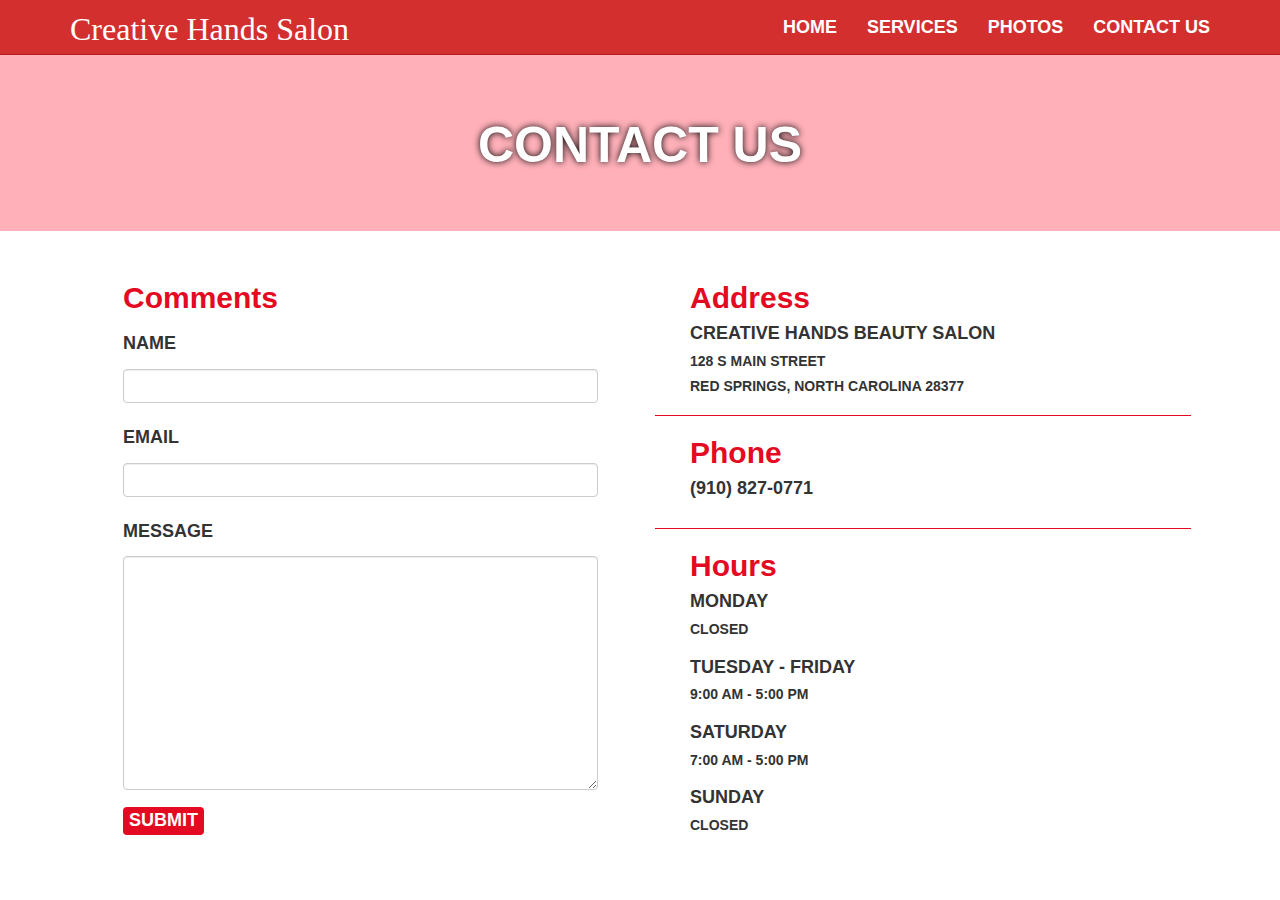
==== contact-us.html @ 18838c94 "Initial commit" ====
<!DOCTYPE html>
<html lang='en'>
<head>
  <title>Contact Us - Creative Hands Salon</title>
  <meta charset='utf-8'>
  <meta name='description' content='Creative Hands Beauty Salon'>
  <meta name='keywords' content='Hair,Salon,Beauty'>
  <meta name='author' content='Carson Calcutt,Labretta McBryde'>
  <meta name='viewport' content='width=device-width, initial-scale=1'>
  <link rel='icon' href='/images/favicon.png' type='image/png' sizes='16x16'>
  <link rel='stylesheet' href='/css/bootstrap.min.css'>
  <script src='/js/jquery.min.js'></script>
  <script src='/js/bootstrap.min.js'></script>
  <link rel='stylesheet' type='text/css' href='/css/main.css'>
  <script>
    $(document).ready(function(){
      $('#navbar').load('assets/navbar.html');
      $('#contact-us').addClass('active');
    });
  </script>
  <script>
    function go() {
      alert('Thank you, '+inputs.name.value+', for contacting us!');
      document.getElementById('name').value='';
      document.getElementById('email').value='';
      document.getElementById('comment').value='';
    }
  </script>
</head>
<body>
  <div id='navbar'></div>
  <div class='jumbotron'>
    <div class='container'>
      <h2>Contact Us</h2>
    </div>
  </div>
  <div class='container'>
    <div class='row'>
      <div class='col-sm-6'>
        <div>
          <span class='glyphicon glyphicon-comment' style='display:table-cell; width:35px; color:#e40a21; font-size:23px;'></span>
          <span style='display:table-cell; width:100%; padding-left:3%; padding-right:5%;'>
            <h3>Comments</h3>
            <form name='inputs'>
              <div class='form-group'>
                <label for='name'>
                  <h4>Name</h4>
                </label>
                <input type='text' class='form-control' id='name' required>
              </div>
              <div class='form-group'>
                <label for='email'>
                  <h4>Email</h4>
                </label>
                <input type='text' class='form-control' id='email' required>
              </div>
              <div class='form-group'>
                <label for='comment'>
                  <h4>Message</h4>
                </label>
                <textarea class='form-control' rows='11' id='comment' required></textarea>
              </div>
              <div class='form-group'>
                <input type='button' value='Submit' onclick='go()'>
              </div>
            </form>
          </span>
        </div>
      </div>
      <div class='col-sm-6'>
        <div style='border-bottom:1px solid #e40a21;'>
          <span class='glyphicon glyphicon-map-marker' style='display:table-cell; width:35px; color:#e40a21; font-size:23px;'></span>
          <span style='display:table-cell'>
            <h3>Address</h3>
            <h4>Creative Hands Beauty Salon</h4>
            <h5 style='margin-bottom:10px;'>128 S Main Street</h5>
            <h5>Red Springs, North Carolina 28377</h5>
          </span>
        </div>
        <div style='border-bottom:1px solid #e40a21; padding-bottom:20px;'>
          <span class='glyphicon glyphicon-earphone' style='display:table-cell; width:35px; color:#e40a21;'></span>
          <span style='display:table-cell'>
            <h3>Phone</h3>
            <h4>(910) 827-0771</h4>
          </span>
        </div>
        <div>
          <span class='glyphicon glyphicon-time' style='display:table-cell; width:35px; color:#e40a21; font-size:22px;'></span>
          <span style='display:table-cell'>
            <h3>Hours</h3>
            <h4>Monday</h4>
            <h5>Closed</h5>
            <h4>Tuesday - Friday</h4>
            <h5>9:00 AM - 5:00 PM</h5>
            <h4>Saturday</h4>
            <h5>7:00 AM - 5:00 PM</h5>
            <h4>Sunday</h4>
            <h5>Closed</h5>
          </span>
        </div>
      </div>
    </div>
  </div>
</body>
</html>
---- css/main.css ----
@font-face {
  font-family:'Parisienne';
  font-style:normal;
  font-weight:400;
  src:url(/fonts/Parisienne-Regular.woff) format('woff');
}
@font-face {
  font-family:'Proxima Nova';
  font-style:normal;
  font-weight:400;
  src:url(/fonts/ProximaNova-Regular.woff) format('woff');
}
@font-face {
  font-family:'Proxima Nova';
  font-style:normal;
  font-weight:700;
  src:url(/fonts/ProximaNova-Bold.woff) format('woff');
}
@font-face {
  font-family:'Proxima Nova';
  font-style:normal;
  font-weight:800;
  src:url(/fonts/ProximaNova-ExtraBold.woff) format('woff');
}
body {
  font-family:Proxima Nova, sans-serif;
  font-weight:400;
  font-size:20px;
  padding-top:50px;
  padding-bottom:25px;
}
h2, h3, h4, h5, h6 {
  font-weight:800;
  text-transform:uppercase;
}
h1 {
  font-family:Parisienne, cursive;
  color:#fff;
  font-size:100px;
  margin-bottom:0;
}
h2 {
  font-size:50px;
  color:#fff;
  text-align:center;
  text-shadow:0 0 7px #000;
}
h3 {
  text-transform:none;
  color:#e40a21;
  font-size:30px;
}
h4 {
  font-weight:700;
}
h5 {
  font-weight:700;
  margin-bottom:20px;
}
.splash-text h2 {
  color:#fff;
  font-size:35px;
  font-weight:800;
  text-transform:none;
  margin-top:0;
}
.navbar-brand {
  font-family:Parisienne, cursive;
  font-size:32px;
  padding:19px 15px;
}
.navbar-inverse {
  background-color:#d32f2f;
  border-color:#b71c1c;
}
.navbar-inverse .navbar-nav>.active>a, .navbar-inverse .navbar-nav>.active>a:focus, .navbar-inverse .navbar-nav>.active>a:hover {
  background-color:#B71C1C;
}
.navbar-inverse .navbar-brand {
  color:#fff;
}
.navbar-inverse .navbar-nav>li>a {
  color:#fff;
  font-weight:800;
  font-size:18px;
  line-height:24px;
  text-transform:uppercase;
}
.navbar-inverse .navbar-nav>li>a:focus, .navbar-inverse .navbar-nav>li>a:hover {
  background-color:#B71C1C;
}
.navbar {
  border-radius:0;
}
iframe {
  margin-top:13px;
}
.horizontal-align {
  display:table;
  height:400px;
  overflow:hidden;
  text-align:center;
}
.vertical-align {
  display:table-cell;
  vertical-align:middle;
}
.splash-page {
  background:url('/images/splash.png');
  background-size:cover;
  background-repeat:no-repeat;
  background-color:#999999;
}
.splash-text {
  color:#fff;
  text-shadow:0 0 20px #000;
  text-align:center;
  position:absolute;
  left:0;
  right:0;
}
.splash-credit {
  font-weight:700;
  text-align:center;
  color:#fff;
  position:absolute;
  bottom:10px;
  text-shadow:0 0 20px #000;
  left:0;
  right:0;
  font-size:16px;
}
.splash-credit a {
  color:#fff;
}
.splash-credit a:hover {
  text-decoration:none;
  background:#e40a21;
  text-shadow:none;
  padding:2px 7px 2px 7px;
}
.row {
  margin-right:0;
  margin-left:0;
}
.col-sm-4 {
  padding:0;
}
.col-sm-8 {
  padding-left:25px;
  display:table-cell;
  vertical-align:middle;
  width:100%;
}
.jumbotron {
  background-color:#ffb0b9;
  background-image:url('data:image/svg+xml,%3Csvg xmlns='http://www.w3.org/2000/svg' width='600' height='600' viewBox='0 0 600 600'%3E%3Cpath fill='%23e40a21' fill-opacity='0.4' d='M600 325.1v-1.17c-6.5 3.83-13.06 7.64-14.68 8.64-10.6 6.56-18.57 12.56-24.68 19.09-5.58 5.95-12.44 10.06-22.42 14.15-1.45.6-2.96 1.2-4.83 1.9l-4.75 1.82c-9.78 3.75-14.8 6.27-18.98 10.1-4.23 3.88-9.65 6.6-16.77 8.84-1.95.6-3.99 1.17-6.47 1.8l-6.14 1.53c-5.29 1.35-8.3 2.37-10.54 3.78-3.08 1.92-6.63 3.26-12.74 5.03a384.1 384.1 0 0 1-4.82 1.36c-2.04.58-3.6 1.04-5.17 1.52a110.03 110.03 0 0 0-11.2 4.05c-2.7 1.15-5.5 3.93-8.78 8.4a157.68 157.68 0 0 0-6.15 9.2c-5.75 9.07-7.58 11.74-10.24 14.51a50.97 50.97 0 0 1-4.6 4.22c-2.33 1.9-10.39 7.54-11.81 8.74a14.68 14.68 0 0 0-3.67 4.15c-1.24 2.3-1.9 4.57-2.78 8.87-2.17 10.61-3.52 14.81-8.2 22.1-4.07 6.33-6.8 9.88-9.83 12.99-.47.48-.95.96-1.5 1.48l-3.75 3.56c-1.67 1.6-3.18 3.12-4.86 4.9a42.44 42.44 0 0 0-9.89 16.94c-2.5 8.13-2.72 15.47-1.76 27.22.47 5.82.51 6.36.51 8.18 0 10.51.12 17.53.63 25.78.24 4.05.56 7.8.97 11.22h.9c-1.13-9.58-1.5-21.83-1.5-37 0-1.86-.04-2.4-.52-8.26-.94-11.63-.72-18.87 1.73-26.85a41.44 41.44 0 0 1 9.65-16.55c1.67-1.76 3.18-3.27 4.83-4.85.63-.6 3.13-2.96 3.75-3.57a71.6 71.6 0 0 0 1.52-1.5c3.09-3.16 5.86-6.76 9.96-13.15 4.77-7.42 6.15-11.71 8.34-22.44.86-4.21 1.5-6.4 2.68-8.6.68-1.25 1.79-2.48 3.43-3.86 1.38-1.15 9.43-6.8 11.8-8.72 1.71-1.4 3.26-2.81 4.7-4.3 2.72-2.85 4.56-5.54 10.36-14.67a156.9 156.9 0 0 1 6.1-9.15c3.2-4.33 5.9-7.01 8.37-8.07 3.5-1.5 7.06-2.77 11.1-4.02a233.84 233.84 0 0 1 7.6-2.2l2.38-.67c6.19-1.79 9.81-3.16 12.98-5.15 2.14-1.33 5.08-2.33 10.27-3.65l6.14-1.53c2.5-.63 4.55-1.2 6.52-1.82 7.24-2.27 12.79-5.06 17.15-9.05 4.05-3.72 9-6.2 18.66-9.9l4.75-1.82c1.87-.72 3.39-1.31 4.85-1.91 10.1-4.15 17.07-8.32 22.76-14.4 6.05-6.45 13.95-12.4 24.49-18.92 1.56-.96 7.82-4.6 14.15-8.33v-64.58c-4 8.15-8.52 14.85-12.7 17.9-2.51 1.82-5.38 4.02-9.04 6.92a1063.87 1063.87 0 0 0-6.23 4.98l-1.27 1.02a2309.25 2309.25 0 0 1-4.87 3.9c-7.55 6-12.9 10.05-17.61 13.19-3.1 2.06-3.86 2.78-8.06 7.13-5.84 6.07-11.72 8.62-29.15 10.95-11.3 1.5-20.04 4.91-30.75 11.07-1.65.94-7.27 4.27-6.97 4.1-2.7 1.58-4.69 2.69-6.64 3.66-5.63 2.8-10.47 4.17-15.71 4.17-17.13 0-41.44 11.51-51.63 22.83-12.05 13.4-31.42 27.7-45.25 31.16-7.4 1.85-11.85 7.05-14.04 14.69-1.26 4.4-1.58 8.28-1.58 13.82 0 .82.01.98.24 3.63.45 5.18.35 8.72-.77 13.26-1.53 6.2-4.89 12.6-10.59 19.43-13.87 16.65-22.88 46.58-22.88 71.68 0 2.39.02 4.26.06 8.75.12 10.8.1 15.8-.22 21.95-.56 11.18-2.09 20.73-5 29.3h-1.05c2.94-8.56 4.49-18.12 5.05-29.35.31-6.13.34-11.1.22-21.9-.04-4.48-.06-6.36-.06-8.75 0-25.32 9.07-55.47 23.12-72.32 5.6-6.72 8.88-12.99 10.38-19.03 1.09-4.4 1.18-7.85.74-12.93-.23-2.7-.24-2.86-.24-3.72 0-5.62.32-9.57 1.62-14.1 2.28-7.95 6.97-13.44 14.76-15.39 13.6-3.4 32.82-17.59 44.75-30.84C409 360.14 433.58 348.5 451 348.5c5.07 0 9.77-1.33 15.26-4.07 1.93-.96 3.9-2.05 6.58-3.62-.3.18 5.33-3.16 6.98-4.11 10.82-6.21 19.66-9.67 31.11-11.2 17.23-2.3 22.9-4.75 28.57-10.64 4.25-4.41 5.04-5.16 8.22-7.28 4.68-3.11 10.01-7.14 17.55-13.14a1113.33 1113.33 0 0 0 4.86-3.89l1.28-1.02a4668.54 4668.54 0 0 1 6.23-4.98c3.67-2.9 6.55-5.12 9.07-6.95 4.37-3.19 9.16-10.56 13.29-19.4v66.9zm0-116.23c-.62.01-1.27.06-1.95.13-6.13.63-13.83 3.45-21.83 7.45-3.64 1.82-8.46 2.67-14.17 2.71-4.7.04-9.72-.47-14.73-1.33-1.7-.3-3.26-.61-4.67-.93a31.55 31.55 0 0 0-3.55-.57 273.4 273.4 0 0 0-16.66-.88c-10.42-.16-17.2.74-17.97 2.73-.38.97.6 2.55 3.03 4.87 1.01.97 2.22 2.03 4.04 3.55a1746.07 1746.07 0 0 0 4.79 4.02c1.39 1.2 3.1 1.92 5.5 2.5.7.16.86.2 2.64.54 3.53.7 5.03 1.25 6.15 2.63 1.41 1.76 1.4 4.54-.15 8.88-2.44 6.83-5.72 10.05-10.19 10.33-3.63.23-7.6-1.29-14.52-5.06-4.53-2.47-6.82-7.3-8.32-15.26-.17-.87-.32-1.78-.5-2.86l-.43-2.76c-1.05-6.58-1.9-9.2-3.73-10.11-.81-.4-1.59-.74-2.36-1-2.27-.77-4.6-1.02-8.1-.92-2.29.07-14.7 1-13.77.93-20.55 1.37-28.8 5.05-37.09 14.99a133.07 133.07 0 0 0-4.25 5.44l-2.3 3.09-2.51 3.32c-4.1 5.36-7.06 8.48-10.39 11.12-.65.52-1.33 1.04-2.13 1.62l-4.11 2.94a106.8 106.8 0 0 0-5.16 3.99c-4.55 3.74-9.74 8.6-16.25 15.38-8.25 8.58-11.78 13.54-11.7 15.95.07 1.65 1.64 2.11 6.79 2.38 1.61.09 2.15.12 2.98.2 2.95.24 5.09.73 6.81 1.68 7.48 4.15 11.63 7.26 13.95 11.58 3.3 6.15.8 12.88-8.89 20.26-8.28 6.3-11.1 10.37-11.31 14.96-.06 1.17 0 1.93.26 4.43.69 6.47.25 10.65-2.8 17.42a44.23 44.23 0 0 1-4.16 7.53c-2.82 3.97-5.47 5.74-10.6 7.69-.43.16-3.34 1.23-4.27 1.59-1.8.68-3.38 1.36-5.01 2.14-4.18 2-8.4 4.6-13.1 8.24-8.44 6.51-13.23 14.56-15.98 25.06-1.1 4.2-1.55 6.81-2.8 15.21-1.26 8.6-2.17 12.64-4.08 16.55-2.1 4.28-11.93 26.59-12.97 28.88a382.7 382.7 0 0 1-6.37 13.41c-4.07 8.11-7.61 14.07-10.73 17.81-5.38 6.46-8.98 14.37-13.77 28.42a810.14 810.14 0 0 0-1.89 5.6c-1.8 5.35-2.96 8.6-4.26 11.85-6.13 15.32-25.43 26.31-46.46 26.31-11.2 0-20.58-2.74-31.02-8.55-5.6-3.13-4.55-2.42-22.26-14.54-14.33-9.8-17.7-10.73-20.47-6.9-.37.5-1.81 2.74-1.83 2.77a52.24 52.24 0 0 1-4.94 5.9c-.73.79-5.52 5.87-6.97 7.45-2.38 2.6-4.3 4.81-5.98 6.93a45.6 45.6 0 0 0-5.08 7.66c-1.29 2.57-1.9 5.25-2.66 10.6a997.6 997.6 0 0 1-.46 3.18h-1l.47-3.32c.77-5.45 1.4-8.2 2.75-10.9a46.54 46.54 0 0 1 5.2-7.84c1.7-2.14 3.63-4.38 6.03-6.98 1.45-1.59 6.24-6.68 6.96-7.46a51.58 51.58 0 0 0 4.84-5.78s1.47-2.26 1.86-2.8c3.25-4.5 7.08-3.44 21.84 6.67 17.67 12.08 16.62 11.38 22.19 14.48 10.3 5.73 19.5 8.43 30.53 8.43 20.65 0 39.57-10.77 45.54-25.69a219.7 219.7 0 0 0 4.24-11.8 6752.32 6752.32 0 0 0 1.88-5.6c4.83-14.16 8.47-22.14 13.96-28.73 3.05-3.66 6.56-9.57 10.6-17.61 1.97-3.93 4.04-8.31 6.35-13.38 1.03-2.28 10.88-24.61 12.98-28.91 1.85-3.79 2.75-7.76 4-16.25 1.24-8.44 1.7-11.07 2.81-15.32 2.8-10.7 7.71-18.94 16.33-25.6a73.18 73.18 0 0 1 13.29-8.35c1.66-.8 3.27-1.48 5.08-2.18.94-.36 3.86-1.43 4.28-1.59 4.95-1.88 7.44-3.55 10.14-7.33 1.35-1.9 2.68-4.3 4.06-7.37 2.97-6.58 3.39-10.59 2.72-16.9a27.13 27.13 0 0 1-.27-4.58c.22-4.94 3.21-9.24 11.7-15.7 9.33-7.11 11.66-13.34 8.62-19-2.2-4.09-6.25-7.12-13.55-11.17-1.57-.88-3.6-1.33-6.42-1.57-.8-.07-1.34-.1-2.95-.19-5.77-.3-7.63-.85-7.72-3.34-.1-2.81 3.5-7.87 11.97-16.69 6.53-6.8 11.75-11.69 16.33-15.45 1.79-1.47 3.42-2.72 5.2-4.03l4.12-2.94c.79-.58 1.46-1.08 2.1-1.59 3.26-2.6 6.16-5.65 10.21-10.94a383.2 383.2 0 0 0 2.5-3.32l2.31-3.09c1.8-2.39 3.04-4 4.29-5.48 8.47-10.17 16.98-13.96 37.27-15.3-.44.02 12-.9 14.32-.98 3.62-.1 6.05.16 8.46.98.8.27 1.62.62 2.47 1.04 2.27 1.14 3.17 3.87 4.27 10.85l.44 2.76c.17 1.07.33 1.97.5 2.83 1.44 7.69 3.62 12.29 7.8 14.57 6.76 3.68 10.6 5.15 13.99 4.94 4-.25 6.99-3.17 9.3-9.67 1.45-4.04 1.46-6.49.32-7.92-.9-1.12-2.28-1.62-5.57-2.27a55.8 55.8 0 0 1-2.67-.55c-2.54-.6-4.39-1.4-5.93-2.71a252.63 252.63 0 0 0-4.78-4.01 84.35 84.35 0 0 1-4.08-3.6c-2.73-2.6-3.86-4.43-3.28-5.95 1.02-2.64 7.82-3.54 18.93-3.37a230.56 230.56 0 0 1 16.73.88c2.76.39 3.2.49 3.68.6 1.4.3 2.95.62 4.62.91a82.9 82.9 0 0 0 14.56 1.32c5.56-.04 10.24-.86 13.73-2.6 8.1-4.05 15.89-6.9 22.17-7.56.7-.07 1.4-.11 2.05-.13v1zm0-100.94v1.5c-8.62 16.05-17.27 29.55-23.65 35.92-3.19 3.2-7.62 4.9-13.54 5.56-4.45.48-8.28.4-19.18-.2-9.91-.55-15.32-.44-20.52.78a84.05 84.05 0 0 1-15 2.11l-2.25.14c-12.49.75-19.37 1.78-32.72 5.74-4.5 1.33-9.27 2.49-14.3 3.48a246.27 246.27 0 0 1-32.6 3.97c-7.56.45-13.21.57-20.24.57-5.4 0-11.9 1.61-18 5.18-8.3 4.87-15.06 12.87-19.53 24.5a68.57 68.57 0 0 1-4.56 9.8c-3.6 6.2-6.92 8.99-13.38 12.18l-4.03 1.96a64.48 64.48 0 0 0-15.16 10.25c-8.2 7.33-13.72 16.63-22.54 35.6l-2.08 4.49c-7.3 15.7-11.5 23.3-17.35 29.87-7.7 8.66-20.25 14.42-40.31 20.08-4.37 1.23-19.04 5.08-19.24 5.13-6.92 1.87-11.68 3.34-15.63 4.92-10.55 4.22-18.71 10.52-36.38 26.52l-1.7 1.54c-8.58 7.76-13.41 11.9-18.81 15.88-3.95 2.9-8 5.67-12.97 8.91-2.06 1.34-10.3 6.6-12.33 7.94-11.52 7.5-18.53 13.04-24.62 20.08a62.01 62.01 0 0 0-6.44 8.85c-4.13 6.91-6.27 13.15-9.2 25.11l-1.54 6.26c-.6 2.45-1.15 4.54-1.72 6.58-2.97 10.7-6.9 17.36-14.78 26.91L69.6 491a148.51 148.51 0 0 0-4.19 5.3 23.9 23.9 0 0 0-3.44 6.28c-1.16 3.23-1.52 5.9-1.87 11.94-.58 10.05-1.42 15.04-4.63 22.67-1.57 3.72-5.66 14.02-6.41 15.8a73.46 73.46 0 0 1-3.57 7.4c-2.88 5.14-6.71 10.12-13.12 16.95-5.96 6.36-8.87 10.9-10.61 16a56.88 56.88 0 0 0-1.38 4.82l-.46 1.84h-1.03l.52-2.08c.52-2.09.92-3.49 1.4-4.9 1.8-5.25 4.78-9.9 10.84-16.36 6.35-6.78 10.13-11.7 12.97-16.77a72.5 72.5 0 0 0 3.52-7.29c.75-1.76 4.84-12.06 6.4-15.8 3.17-7.5 3.99-12.4 4.56-22.33.35-6.14.72-8.88 1.93-12.23a24.9 24.9 0 0 1 3.58-6.54c1.27-1.7 2.6-3.37 4.22-5.34l4.11-4.95c7.8-9.46 11.66-16 14.59-26.54.56-2.04 1.1-4.12 1.71-6.56l1.53-6.26c2.96-12.04 5.13-18.36 9.32-25.39 1.84-3.08 4-6.05 6.54-8.99 6.17-7.12 13.24-12.7 24.83-20.26 2.05-1.33 10.28-6.6 12.33-7.94 4.96-3.22 9-5.98 12.92-8.87 5.37-3.95 10.19-8.08 18.74-15.82l1.7-1.54c17.76-16.09 25.98-22.43 36.67-26.7 4-1.6 8.8-3.09 15.75-4.96.21-.06 14.87-3.9 19.22-5.13 19.9-5.61 32.32-11.31 39.85-19.78 5.76-6.48 9.93-14.02 17.18-29.64l2.09-4.5c8.87-19.07 14.44-28.46 22.77-35.9a65.48 65.48 0 0 1 15.38-10.4l4.04-1.97c6.3-3.1 9.47-5.77 12.96-11.77a67.6 67.6 0 0 0 4.48-9.67c4.56-11.84 11.47-20.02 19.97-25 6.25-3.66 12.93-5.32 18.5-5.32 7.01 0 12.65-.12 20.17-.57a245.3 245.3 0 0 0 32.47-3.96c5-.98 9.75-2.13 14.22-3.45 13.43-3.98 20.38-5.02 32.94-5.78l2.24-.14c5.76-.37 9.8-.9 14.85-2.09 5.31-1.25 10.79-1.35 22.6-.7 9.04.5 12.84.58 17.21.1 5.71-.62 9.94-2.26 12.95-5.26 6.44-6.45 15.3-20.37 24.35-36.72zm0 450.21c-1.28-4.6-2.2-10.55-3.33-20.25l-.24-2.04-.23-2.03c-1.82-15.7-3.07-21.98-5.55-24.47-2.46-2.46-3.04-5.03-2.52-8.64.1-.6.18-1.1.39-2.15.69-3.54.77-5.04.08-6.84-.91-2.38-3.31-4.41-7.79-6.26-5.08-2.09-6.52-4.84-4.89-8.44.66-1.45 1.79-3.02 3.52-5.01 1.04-1.2 5.48-5.96 5.08-5.53 6.15-6.7 8.98-11.34 8.98-16.48a15.2 15.2 0 0 1 6.5-12.89v1.26a14.17 14.17 0 0 0-5.5 11.63c0 5.47-2.93 10.29-9.24 17.16.38-.42-4.04 4.33-5.07 5.5-1.67 1.93-2.75 3.43-3.36 4.77-1.37 3.04-.23 5.22 4.36 7.1 4.71 1.95 7.32 4.16 8.34 6.83.78 2.04.7 3.67-.03 7.4-.2 1.03-.3 1.51-.38 2.09-.48 3.33.03 5.59 2.23 7.8 2.74 2.74 3.98 8.96 5.84 25.06l.24 2.03.23 2.04c.82 7.01 1.53 12.06 2.34 16.03v4.33zm0-62.16c-1.4-3.13-4.43-9.9-4.95-11.17-1.02-2.53-1.25-3.8-.91-5.18.2-.84 2.05-4.68 2.32-5.33a70.79 70.79 0 0 0 3.54-11.2v3.99a62.82 62.82 0 0 1-2.62 7.6c-.31.75-2.09 4.46-2.27 5.18-.28 1.12-.08 2.22.87 4.57.41 1.02 2.5 5.7 4.02 9.09v2.45zm0-85.09c-1.65 1.66-3.66 2.9-6.4 4.13-.25.1-13.97 5.47-20.4 8.43-9.35 4.32-16.7 5.9-23.03 5.25-5.08-.53-9.02-2.25-14.77-5.92l-3.2-2.07a77.4 77.4 0 0 0-5.44-3.27c-4.05-2.18-3.25-5.8 1.47-10.47 3.71-3.68 9.6-7.93 18.73-13.8l4.46-2.82c17.95-11.33 18.22-11.5 22.27-14.74 11.25-9 19.69-14.02 26.31-15.1v1.02c-6.37 1.1-14.62 6-25.69 14.86-4.1 3.28-4.34 3.44-22.36 14.8a652.4 652.4 0 0 0-4.45 2.83c-9.07 5.83-14.92 10.05-18.57 13.66-4.31 4.28-4.95 7.13-1.7 8.88 1.7.91 3.29 1.88 5.5 3.3l3.2 2.08c5.64 3.59 9.45 5.25 14.34 5.76 6.13.64 13.32-.9 22.52-5.15 6.46-2.98 20.18-8.35 20.4-8.44 3.04-1.37 5.1-2.71 6.81-4.69v1.47zm0-41.37v1c-6.56.26-12.11 3.13-19.71 9.08l-4.63 3.68a51.87 51.87 0 0 1-4.4 3.14c-.82.52-5.51 3.33-6.22 3.76-3.31 2-6.15 3.8-8.87 5.6a112.61 112.61 0 0 0-8.16 5.92c-4.61 3.72-7.4 6.9-7.97 9.35-.63 2.67 1.48 4.53 7.05 5.46 10.7 1.78 20.92-.05 30.45-4.65a61.96 61.96 0 0 0 17.1-12.2 41.8 41.8 0 0 0 5.36-7.42v1.92a38.94 38.94 0 0 1-4.64 6.19 62.95 62.95 0 0 1-17.39 12.41c-9.7 4.68-20.13 6.55-31.05 4.73-6.06-1-8.65-3.29-7.85-6.67.64-2.74 3.53-6.05 8.31-9.9 2.35-1.9 5.1-3.88 8.24-5.97 2.73-1.82 5.58-3.61 8.9-5.62.72-.44 5.4-3.24 6.22-3.75 1.26-.8 2.6-1.76 4.3-3.09.8-.62 3.9-3.1 4.63-3.67 7.77-6.1 13.49-9.04 20.33-9.3zm0-154.6v1c-1.75-.24-4.3.23-7.82 1.55-10.01 3.75-13.8 5.07-19.15 6.76-1.78.56-2.63.83-3.87 1.24-1.48.5-3.16.76-6.74 1.16a1550.34 1550.34 0 0 0-2.64.3c-7.8.94-11.28 2.47-11.28 6.07 0 4.45 2.89 13.18 7.96 25.81a57.34 57.34 0 0 1 2.33 7.6 258.32 258.32 0 0 1 .84 3.46c1.86 7.62 3.17 10.71 5.56 11.67 2.21.88 4.7.6 7.47-.72 3.48-1.69 7.22-4.94 11.2-9.47 1.52-1.7 2.97-3.49 4.59-5.57l3.16-4.1c2.59-3.23 6.07-12.21 8.39-20.23v3.45c-2.29 7.2-5.27 14.5-7.61 17.41-.44.55-2.67 3.46-3.15 4.09-1.63 2.1-3.1 3.9-4.62 5.62-4.08 4.61-7.9 7.94-11.53 9.7-2.99 1.44-5.77 1.75-8.28.74-2.84-1.13-4.2-4.34-6.15-12.35a2097.48 2097.48 0 0 1-.84-3.46c-.8-3.2-1.47-5.45-2.28-7.46-5.14-12.8-8.04-21.55-8.04-26.19 0-4.37 3.84-6.06 12.16-7.07a160.9 160.9 0 0 1 2.65-.3c3.5-.39 5.15-.64 6.53-1.1 1.26-.42 2.1-.7 3.88-1.26 5.34-1.68 9.11-3 19.1-6.74 3.53-1.32 6.22-1.84 8.18-1.61zM0 292c10.13-11.31 18.13-23.2 23.07-35.39 3.3-8.14 6.09-16.12 10.81-30.55l1.59-4.84c6.53-19.94 10.11-29.82 14.77-39.56 6.07-12.72 12.55-21.18 20.27-25.54 6.66-3.76 10.2-7.86 12.22-13.15a46.6 46.6 0 0 0 1.86-6.58c1.23-5.2 2.05-7.59 3.93-10.36 2.45-3.62 6.27-6.53 12.1-8.96 15.78-6.58 16.73-7.04 18.05-9.01.65-.98.83-2.15.74-4.51-.03-.73-.23-3.82-.24-4A93.8 93.8 0 0 1 119 94c0-10.04.18-11.37 2.37-13.15.52-.42 1.13-.8 2.07-1.3.27-.14 2.18-1.12 2.84-1.48a68.4 68.4 0 0 0 9.12-5.87c2.06-1.54 2.64-2.14 8.01-7.93 3.78-4.09 6.21-6.36 8.96-8.12 3.64-2.33 7.2-3.12 10.9-2.11 4.4 1.2 10.81 2 18.78 2.46 6.9.4 12.9.5 21.95.5 4.87 0 8.97.47 15.4 1.57 7.77 1.33 9.3 1.54 12.38 1.54 4.05 0 7.43-.88 10.68-2.95 5.06-3.22 8.11-4.67 11.2-5.2 3.62-.64 4.77-.46 16.55 2.06 17.26 3.7 30.85 1.36 41.06-9.7 5.1-5.53 5.48-8.9 3.48-14.8-.83-2.42-1.03-3.1-1.17-4.3-.29-2.52.5-4.71 2.71-6.93 2.65-2.65 4.72-9.17 6.22-18.29h2.03c-1.56 9.71-3.77 16.65-6.83 19.7-1.79 1.8-2.36 3.39-2.14 5.28.11 1 .3 1.63 1.07 3.9 2.22 6.53 1.76 10.66-3.9 16.8-10.77 11.66-25.07 14.13-42.95 10.3-11.42-2.45-12.55-2.62-15.78-2.06-2.77.48-5.62 1.84-10.47 4.92a20.93 20.93 0 0 1-11.76 3.27c-3.25 0-4.81-.22-12.73-1.57C212.74 59.46 208.73 59 204 59c-9.1 0-15.11-.1-22.07-.5-8.09-.47-14.62-1.29-19.2-2.54-5.62-1.53-10.17 1.38-17.85 9.66-5.5 5.94-6.08 6.53-8.28 8.18a70.38 70.38 0 0 1-9.38 6.03c-.68.37-2.58 1.35-2.84 1.49-.84.44-1.35.76-1.75 1.08C121.16 83.6 121 84.8 121 94c0 1.85.06 3.54.17 5.44 0 .17.2 3.28.24 4.03.1 2.75-.13 4.29-1.08 5.71-1.67 2.5-2.27 2.8-18.95 9.74-5.48 2.29-8.99 4.96-11.2 8.24-1.71 2.51-2.47 4.73-3.64 9.7-.83 3.5-1.21 4.92-1.94 6.83-2.18 5.73-6.05 10.19-13.1 14.18-7.3 4.12-13.55 12.28-19.46 24.66-4.6 9.64-8.17 19.46-14.67 39.32l-1.58 4.84c-4.75 14.47-7.54 22.48-10.86 30.69-5.28 13.01-13.95 25.65-24.93 37.6v-2.97zm0 78v-.5l1-.01c6.32 0 7.47 5.2 4.6 13.36a60.36 60.36 0 0 1-5.6 11.3v-1.92a57.76 57.76 0 0 0 4.65-9.72c2.69-7.6 1.71-12.02-3.65-12.02-.34 0-.67 0-1 .02v-46.59a340.96 340.96 0 0 0 13.71-8.34c13.66-9.46 29.79-37.6 29.79-53.59 0-18.1 21.57-72.64 32.23-79.42 12.71-8.09 32.24-27.96 35.8-37.75 1.93-5.3 5.5-7.27 14.42-9.37 6.15-1.44 8.64-2.42 10.67-4.79 1.5-1.74 2.72-4.79 4.33-10.3.23-.78 1.9-6.68 2.43-8.46 3.62-12.08 7.3-18.49 13.47-20.39 2.5-.76 3.03-.98 9.74-3.7 7.49-3.03 11.97-4.43 17.12-4.92 6.75-.65 13.13.75 19.55 4.67 5.43 3.32 12.19 4.72 20.17 4.56 6.03-.12 12.2-1.07 19.83-2.8 1.82-.4 7.38-1.74 8.26-1.94 2.69-.6 4.34-.89 5.48-.89 4.97 0 8.93-.05 14.2-.27 7.9-.32 15.56-.92 22.75-1.88 8.5-1.14 15.9-2.73 21.88-4.82 18.9-6.62 32.64-18.3 33.67-27.59.29-2.56.4-2.96 2.79-11.11 2.33-7.95 3.21-12.93 2.72-18.23-.2-2.24-.69-4.38-1.48-6.42-1.5-3.92-2.63-9.4-3.43-16.18h.9c.77 6.47 1.89 11.72 3.47 15.82a24.93 24.93 0 0 1 1.54 6.69c.5 5.46-.4 10.54-2.77 18.6-2.36 8.06-2.47 8.47-2.74 10.95-1.09 9.75-15.1 21.68-34.33 28.41-6.06 2.12-13.52 3.72-22.09 4.87-7.22.96-14.92 1.57-22.83 1.89-5.3.21-9.27.27-14.25.27-1.04 0-2.64.27-5.26.87-.87.2-6.43 1.53-8.26 1.94-7.68 1.73-13.92 2.7-20.03 2.82-8.15.17-15.1-1.27-20.71-4.7-6.23-3.81-12.4-5.16-18.93-4.54-5.04.48-9.44 1.86-16.84 4.86-6.75 2.74-7.29 2.95-9.82 3.73-5.73 1.76-9.28 7.96-12.81 19.72-.53 1.77-2.2 7.66-2.43 8.46-1.66 5.65-2.91 8.78-4.53 10.67-2.22 2.58-4.84 3.62-12.01 5.3-7.8 1.83-11.13 3.66-12.9 8.54-3.65 10.04-23.32 30.06-36.2 38.25C65.94 190 44.5 244.2 44.5 262c0 16.34-16.3 44.78-30.22 54.41-2.14 1.48-8.24 5.12-14.28 8.68v-1.16 46.09zm0-173.7v-1.11c7.42-3.82 14.55-10.23 21.84-18.98 3.8-4.56 14.21-18.78 15.79-20.55 1.8-2.04 4.06-3.96 7.42-6.45 1.08-.8 4.92-3.57 5.49-3.99 9.36-6.85 14-11.96 15.98-19.36.8-2.98 1.54-6.78 2.46-12.3.23-1.44 2-12.46 2.56-15.79 2.87-16.77 5.73-26.79 10.07-32.1C92.46 52.43 101.5 38.13 101.5 33c0-2.54.34-3.35 6.05-15.71.68-1.49 1.25-2.74 1.77-3.93 2.5-5.75 3.9-10.04 4.14-13.36h1c-.23 3.48-1.66 7.87-4.23 13.76-.52 1.2-1.09 2.45-1.78 3.95-5.54 12.01-5.95 12.99-5.95 15.29 0 5.47-9.09 19.84-20.11 33.31-4.2 5.12-7.03 15.06-9.86 31.64-.57 3.33-2.33 14.33-2.57 15.78-.92 5.56-1.67 9.38-2.48 12.4-2.05 7.68-6.82 12.93-16.35 19.91l-5.49 3.98c-3.3 2.45-5.51 4.34-7.27 6.31-1.53 1.73-11.94 15.93-15.76 20.53-7.52 9.02-14.88 15.6-22.61 19.46zm0 361.83v-4.33c.48 2.36 1 4.35 1.6 6.15 2 6.03 4.6 8.26 8.19 6.59C28.76 557.69 43.5 542.4 43.5 527c0-16.2 6.37-31.99 17.1-46.3 1.88-2.5 3.66-4.4 5.53-6 .73-.62 1.45-1.18 2.3-1.8l2-1.43c3.68-2.68 5.32-5.28 7.08-12.59.75-3.07 1.38-5.02 4.2-13.26l.63-1.88c3.24-9.58 4.56-14.97 4.17-18.65-.48-4.43-3.8-5.23-11.3-1.64a81.12 81.12 0 0 1-9.15 3.7c-13.89 4.67-26.96 5.8-42.66 5.42l-1.95-.05-1.45-.02a39.8 39.8 0 0 0-15.05 2.96A21.81 21.81 0 0 0 0 438.37v-1.26a23.55 23.55 0 0 1 4.55-2.57 40.77 40.77 0 0 1 16.92-3.02l1.95.05c15.6.38 28.57-.75 42.32-5.37a80.12 80.12 0 0 0 9.04-3.65c8.04-3.84 12.16-2.85 12.72 2.43.42 3.89-.92 9.34-4.21 19.08l-.64 1.88c-2.8 8.2-3.43 10.15-4.16 13.18-1.82 7.52-3.59 10.34-7.47 13.16l-2 1.43c-.84.6-1.54 1.15-2.25 1.75a35.45 35.45 0 0 0-5.37 5.84c-10.61 14.15-16.9 29.74-16.9 45.7 0 15.88-15 31.45-34.29 40.45-4.3 2.01-7.39-.66-9.56-7.18-.23-.68-.44-1.39-.65-2.13zm0-62.16v-2.45l1.46 3.27c2.1 4.8 3.46 10.33 4.26 16.77.66 5.3.84 9.3 1.04 18.5.2 9.32.5 12.75 1.63 15.05 1.28 2.6 3.67 2.35 8.29-1.5 17.14-14.3 21.82-22.9 21.82-38.62 0-7.17 1.1-12.39 3.7-17.68 2.27-4.67 3.65-6.62 13.4-19.62a69.8 69.8 0 0 1 7.6-8.79 44.76 44.76 0 0 1 3.54-3.06c.38-.3.64-.52.89-.74a10.47 10.47 0 0 0 2.63-3.32 35.78 35.78 0 0 0 2.26-5.94l.37-1.2.36-1.15c.29-.91.48-1.55.66-2.16.45-1.53.74-2.68.91-3.66.38-2.2.12-3.49-.85-4.15-2.35-1.61-9.28-.24-23.8 4.94-9.54 3.4-16.12 4.17-27.85 4.26-7.71.06-10.43.4-13.25 2.12-3.48 2.12-5.84 6.4-7.58 14.26-.5 2.2-.99 4.19-1.49 5.98v-3.98l.51-2.22c1.8-8.1 4.28-12.6 8.04-14.9 3.04-1.85 5.86-2.2 13.77-2.26 11.61-.09 18.1-.84 27.51-4.2 14.93-5.32 21.95-6.71 24.7-4.83 1.38.94 1.71 2.6 1.28 5.15a33.69 33.69 0 0 1-.94 3.78l-.66 2.17-.36 1.15-.37 1.2a36.64 36.64 0 0 1-2.33 6.1c-.8 1.53-1.61 2.52-2.86 3.61l-.92.77-1.02.83c-.9.74-1.65 1.4-2.47 2.18a68.84 68.84 0 0 0-7.48 8.66c-9.7 12.93-11.07 14.87-13.31 19.46-2.52 5.15-3.59 10.22-3.59 17.24 0 16.04-4.82 24.91-22.18 39.38-5.04 4.2-8.18 4.55-9.83 1.18-1.22-2.5-1.52-5.94-1.73-15.47-.2-9.16-.38-13.15-1.03-18.4-.79-6.34-2.12-11.8-4.19-16.49L0 495.98zM379.27 0h1.04l1.5 5.26c3.28 11.56 4.89 19.33 5.26 27.8.49 11.01-1.52 21.26-6.63 31.17-7.8 15.13-20.47 26.5-36.22 34.1-12.38 5.96-26.12 9.17-36.22 9.17-6.84 0-17.24 1.38-37.27 4.62l-2.27.37c-24.5 3.99-31.65 5-37.46 5-3.49 0-4.08-.08-19.54-2.8-3.56-.64-6.32-1.1-9-1.5-20.23-2.96-31-1.2-31.96 7.86-.1.85-.18 1.72-.29 2.81l-.27 2.73c-1.1 10.9-2.02 15.73-4.31 19.96-2.9 5.34-7.77 7.95-15.63 7.95-10.2 0-12.92.6-15.5 3.17.52-.51-5.03 5.85-8.16 8.7-2.75 2.5-14.32 12.55-15.77 13.83a341.27 341.27 0 0 0-6.54 5.92c-6.97 6.49-11.81 11.76-14.6 16.15-5.92 9.3-10.48 18.04-11.69 24.08-1.66 8.3 3.67 9.54 19.02 1.21a626.23 626.23 0 0 1 44.54-21.9c3.5-1.56 14.04-6.2 15.68-6.95 5.05-2.25 8.3-3.8 10.78-5.15l1.95-1.07 2.18-1.18c1.76-.94 3.38-1.76 5-2.55 18.1-8.72 34.48-10.46 50.33-1.2 22.89 13.34 38.28 37.02 38.28 56.44 0 19.12-.73 25.13-5.18 33.2a45.32 45.32 0 0 1-4.94 7.12c-6.47 7.77-11.81 16.2-12.76 21.27-1.2 6.34 4.69 7.03 20.17-.05 13.31-6.08 22.4-14.95 28.5-26.32a80.51 80.51 0 0 0 6.1-15.13c.9-2.98 3.17-11.65 3.41-12.48a29.02 29.02 0 0 1 1.75-4.83c7.47-14.93 21.09-30.5 36.25-37.24 7.61-3.38 13-9.65 19.4-20.79.84-1.48 4.26-7.64 5.14-9.17 3.52-6.1 6.22-9.7 9.37-11.98 10.15-7.4 28.7-11.1 50.29-11.1 7.52 0 16.54-1.24 27.51-3.58a420.1 420.1 0 0 0 14.96-3.52c-1.3.33 15.54-3.98 19.42-4.89 14.15-3.33 41.07-5.01 64.11-5.01 17.36 0 27.82-9.23 38.53-38.67 6.62-18.21 6.62-26.37 2.69-34.35l-1.18-2.37A13.36 13.36 0 0 1 587.5 58c0-4.03 0-4.01 2.5-24.56.46-3.73.8-6.74 1.12-9.64.9-8.45 1.38-15.2 1.38-20.8 0-.94-.02-1.94-.04-3h1c.03 1.06.04 2.06.04 3 0 5.65-.48 12.43-1.39 20.9-.3 2.91-.66 5.93-1.11 9.66-2.5 20.45-2.5 20.47-2.5 24.44 0 1.97.45 3.57 1.45 5.68.24.51 1.16 2.35 1.17 2.36 4.06 8.24 4.06 16.68-2.65 35.13-10.84 29.8-21.63 39.33-39.47 39.33-22.96 0-49.83 1.68-63.89 4.99-3.86.9-20.69 5.2-19.4 4.88a421.05 421.05 0 0 1-14.99 3.53c-11.04 2.35-20.11 3.6-27.72 3.6-21.4 0-39.76 3.67-49.7 10.9-3 2.19-5.64 5.7-9.1 11.68-.87 1.52-4.29 7.68-5.14 9.17-6.49 11.3-12 17.71-19.86 21.2-14.9 6.63-28.38 22.03-35.75 36.77a28.17 28.17 0 0 0-1.69 4.67c-.23.8-2.5 9.49-3.4 12.5a81.48 81.48 0 0 1-6.19 15.3c-6.2 11.56-15.44 20.58-28.96 26.76-16.1 7.36-23 6.55-21.58-1.04 1-5.29 6.4-13.83 12.99-21.73a44.33 44.33 0 0 0 4.82-6.96c4.35-7.88 5.06-13.77 5.06-32.72 0-19.04-15.19-42.4-37.72-55.55-15.57-9.08-31.62-7.38-49.45 1.21a132.9 132.9 0 0 0-7.14 3.71l-1.95 1.07a158.83 158.83 0 0 1-10.85 5.19c-1.65.74-12.18 5.38-15.69 6.95a625.25 625.25 0 0 0-44.46 21.86c-15.95 8.66-22.37 7.16-20.48-2.29 1.24-6.2 5.83-15.02 11.82-24.42 2.85-4.48 7.74-9.8 14.77-16.34 1.98-1.85 4.12-3.79 6.56-5.94 1.46-1.29 13.02-11.33 15.75-13.82 3.09-2.8 8.6-9.14 8.14-8.67 2.82-2.82 5.75-3.46 16.2-3.46 7.5 0 12.04-2.43 14.75-7.42 2.2-4.07 3.11-8.84 4.2-19.59l.26-2.73.3-2.81c.56-5.42 4.47-8.5 11.23-9.6 5.44-.88 12.51-.51 21.86.86 2.7.4 5.47.86 9.04 1.49 15.33 2.7 15.96 2.8 19.36 2.8 5.73 0 12.9-1.03 37.3-5l2.27-.36c20.1-3.26 30.52-4.64 37.43-4.64 9.95 0 23.54-3.18 35.78-9.08 15.57-7.5 28.09-18.73 35.78-33.65 5.02-9.75 7-19.82 6.51-30.67-.37-8.37-1.96-16.08-5.23-27.57L379.27 0zm13.68 0h1.02c.78 3.9 1.92 8.7 3.51 14.88 3.63 14.05 3.06 27.03-.75 38.77a61 61 0 0 1-11.35 20.68 138.36 138.36 0 0 1-19.32 18.77c-11.32 9.02-23.36 15.49-35.95 18.39a258.63 258.63 0 0 1-22.57 4.07c-3.17.44-6.36.85-10.3 1.32l-9.39 1.12c-11.53 1.41-17.45 2.55-21.64 4.46-9.28 4.21-28.35 6.04-49.21 6.04-1.37 0-2.8-.12-4.3-.35-2.62-.41-5-1.03-9.14-2.29-7.34-2.21-9.63-2.75-12.63-2.56-3.9.23-6.63 2.29-8.47 6.89-1.86 4.66-2.42 7.53-3.34 14.98-1.1 8.98-2.87 12.12-9.97 14.3a40.12 40.12 0 0 0-6.8 2.66c-.63.33-1.16.64-1.76 1.02l-1.34.86c-1.9 1.14-3.86 1.49-9.25 1.49-3.2 0-8.83-.55-9.51-.39-1.22.28-.75-.14-7.14 6.24-1.5 1.5-3.49 3.18-6.32 5.37-1.52 1.18-7.16 5.43-7.94 6.03-4.96 3.78-8.33 6.6-11.06 9.38-4.88 4.98-6.85 9.15-5.56 12.7 1.34 3.67 4.07 4.42 8.9 2.82a55.72 55.72 0 0 0 7.77-3.48c1.5-.77 7.78-4.13 9.37-4.96a116.8 116.8 0 0 1 12.31-5.68 162.2 162.2 0 0 0 11.04-4.84c2.04-.97 10.74-5.16 13-6.22 4.41-2.1 8.1-3.78 11.65-5.29 17.14-7.3 29.32-9.9 37.67-6.65l5.43 2.1c2.3.88 4.17 1.62 6.02 2.38a150.9 150.9 0 0 1 13.07 6c18.34 9.63 30.35 22.13 34.79 39.87 6.96 27.85 3.6 45.53-8.08 62.4-3.97 5.75-3.52 9.2.06 8.97 4.14-.28 10.21-4.95 15.11-12.52 3.1-4.8 5.1-10.45 8.05-21.53l1.69-6.35c.66-2.47 1.24-4.52 1.83-6.5 4.93-16.56 11-27.28 21.56-34.76 7.15-5.06 23.73-15.5 25.48-16.75 6.74-4.81 10.53-9.44 14.34-18 7.74-17.44 21.09-24.34 44.47-24.34 9.36 0 17.91-1.13 29.53-3.49a624.86 624.86 0 0 0 6.2-1.28c2.4-.5 4.07-.84 5.66-1.13 4.03-.74 7.04-1.1 9.61-1.1 4.44 0 9.39-1 31.39-5.99l2.95-.66c16.34-3.67 25.64-5.35 31.66-5.35 1.54 0 2.4.01 6.4.1 7.8.15 12.27.13 17.33-.2 16.41-1.06 26.73-5.36 29.8-14.56a87.1 87.1 0 0 1 3.55-8.83c-.15.31 2.29-4.96 2.9-6.38 5.38-12.3 5.57-21.92-1.44-39.44a86.4 86.4 0 0 1-5.26-20.72c-1.61-11.98-1.38-23.14.1-40.35l.2-2.12h1l-.2 2.2c-1.48 17.15-1.7 28.24-.11 40.14a85.4 85.4 0 0 0 5.2 20.47c7.1 17.78 6.91 27.67 1.43 40.22-.62 1.43-3.06 6.72-2.91 6.4a86.17 86.17 0 0 0-3.52 8.73c-3.23 9.72-13.9 14.15-30.68 15.24-5.1.33-9.58.35-17.42.2-3.98-.09-4.84-.1-6.37-.1-5.91 0-15.18 1.67-31.44 5.32l-2.95.67c-22.16 5.02-27.05 6.01-31.61 6.01-2.5 0-5.45.36-9.43 1.09-1.58.29-3.25.62-5.64 1.11a4894.21 4894.21 0 0 0-6.2 1.29c-11.68 2.37-20.3 3.51-29.73 3.51-23.02 0-36 6.71-43.53 23.66-3.9 8.8-7.82 13.58-14.7 18.5-1.78 1.27-18.36 11.7-25.48 16.75-10.34 7.32-16.3 17.87-21.19 34.23-.58 1.96-1.15 4-1.82 6.47l-1.69 6.35c-2.98 11.18-5 16.9-8.17 21.81-5.05 7.81-11.37 12.68-15.89 12.98-4.7.31-5.3-4.23-.94-10.53 11.52-16.64 14.82-34.03 7.92-61.6-4.35-17.42-16.16-29.72-34.27-39.22-4-2.1-8.2-4-12.99-5.97-1.84-.75-3.7-1.49-6-2.38l-5.43-2.08c-8.03-3.12-20.02-.58-36.92 6.63-3.52 1.5-7.21 3.19-11.61 5.27l-13 6.22c-4.71 2.22-8.16 3.75-11.11 4.88a115.87 115.87 0 0 0-12.21 5.63c-1.58.83-7.86 4.18-9.37 4.96a56.55 56.55 0 0 1-7.9 3.54c-5.3 1.75-8.62.85-10.17-3.43-1.46-4.02.66-8.5 5.8-13.74 2.75-2.82 6.16-5.66 11.15-9.48.79-.6 6.43-4.85 7.94-6.02a66.96 66.96 0 0 0 6.23-5.28c6.74-6.74 6.1-6.16 7.61-6.51.87-.2 6.69.36 9.74.36 5.22 0 7.03-.32 8.74-1.35l1.31-.84c.62-.4 1.18-.72 1.84-1.07a41.07 41.07 0 0 1 6.96-2.72c6.64-2.04 8.22-4.84 9.28-13.47.93-7.53 1.5-10.47 3.4-15.24 1.99-4.95 5.04-7.26 9.34-7.51 3.17-.2 5.5.35 12.97 2.6a63.54 63.54 0 0 0 9.02 2.26c1.45.22 2.83.34 4.14.34 20.71 0 39.7-1.82 48.8-5.96 4.32-1.96 10.29-3.1 21.93-4.53l9.4-1.12c3.92-.48 7.11-.88 10.27-1.32 8.16-1.14 15.4-2.43 22.49-4.06 12.42-2.86 24.33-9.26 35.55-18.2a137.4 137.4 0 0 0 19.18-18.64 60.02 60.02 0 0 0 11.15-20.32c3.76-11.57 4.32-24.36.75-38.23A284.86 284.86 0 0 1 392.95 0zM506.7 0h1.26c-.5.66-.9 1.18-1.17 1.51-3.95 4.96-6.9 7.92-9.82 9.57A10.02 10.02 0 0 1 492 12.5c-2.38 0-4.24.67-6.71 2.21l-2.65 1.71c-4.38 2.8-8.01 4.08-13.64 4.08-5.6 0-9.99-1.26-16.08-4.05a202.63 202.63 0 0 1-2.3-1.06l-2.18-.98c-1.6-.7-2.92-1.17-4.17-1.48a13.42 13.42 0 0 0-3.27-.43c-2.3 0-4.3-.68-11-3.37l-1.56-.62c-5-1.97-8.1-2.82-10.52-2.66-2.93.2-4.42 2.03-4.42 6.15 0 20.76-5.21 50.42-12.15 57.35-7.58 7.59-26.55 23.7-34.06 29.06-13.16 9.4-31.17 20.2-44.11 25.06a106.87 106.87 0 0 1-13.32 4.03c-3.28.78-6.6 1.43-11.25 2.24-.53.1-8.8 1.5-11.5 1.99-4.86.87-9.3 1.74-14 2.76-20.62 4.48-25.07 5.01-38.11 5.01-2.49 0-2.9-.07-14.05-2-2.42-.42-4.31-.73-6.15-1-8.11-1.19-13.83-1.36-17.64-.2-4.54 1.4-5.93 4.65-3.7 10.52 2.02 5.28 4.84 8.61 8.84 10.74 3.26 1.74 6.75 2.6 13.82 3.71 9.42 1.48 10.94 1.75 15.5 2.92a78.2 78.2 0 0 1 18.62 7.37c8.3 4.58 14.58 11.5 19.98 20.89 2.73 4.73 9.46 19.33 10.54 21.19 3.4 5.85 6.26 6.63 10.89 2 4.95-4.94 10.35-8.37 21.13-14.06.47-.25 2.06-1.1 2.12-1.12 7.98-4.21 11.92-6.51 15.87-9.54 5.11-3.9 8.66-8.1 10.77-13.11 8.52-20.24 20.75-33.31 32.46-33.31l5.5.03c10.53.08 17.35.02 24.9-.31 13.66-.62 23.78-2.09 29.39-4.67 5.85-2.7 13.42-5.49 24.18-9.02 3.46-1.14 6.29-2.05 12.7-4.1 7.7-2.45 11.08-3.54 15.17-4.9a1059.43 1059.43 0 0 1 11.33-3.72c3.67-1.2 5.96-2 8.03-2.78a59.88 59.88 0 0 0 6.66-2.94c1.87-.98 3.76-2.1 5.86-3.5 3.48-2.33 6.15-3.13 12.04-4.13l1.15-.2c5.71-1.01 9-2.3 12.76-5.63 7.82-6.96 8.58-23.18 3.84-44.52-1.7-7.67-2.1-19.28-1.57-35.47A837.22 837.22 0 0 1 546.76 0h1l-.15 3.06c-.32 6.42-.53 11.02-.68 15.62-.51 16.1-.12 27.65 1.56 35.21 4.82 21.68 4.04 38.2-4.16 45.48-3.91 3.48-7.37 4.84-13.24 5.87l-1.16.2c-5.76.99-8.32 1.75-11.65 3.98a63.73 63.73 0 0 1-5.96 3.56 60.86 60.86 0 0 1-6.77 2.99c-2.09.79-4.39 1.58-8.07 2.79a5398.31 5398.31 0 0 1-11.32 3.71c-4.1 1.37-7.48 2.46-15.18 4.92-6.42 2.04-9.24 2.95-12.7 4.08-10.73 3.53-18.27 6.3-24.07 8.98-5.76 2.66-15.97 4.14-29.77 4.77-7.56.33-14.4.39-24.95.31l-5.49-.03c-11.19 0-23.16 12.79-31.54 32.7-2.19 5.19-5.84 9.52-11.08 13.52-4.02 3.07-7.99 5.39-16.01 9.62l-2.12 1.12c-10.7 5.65-16.04 9.04-20.9 13.9-5.14 5.14-8.75 4.15-12.45-2.22-1.12-1.92-7.85-16.5-10.54-21.2-5.33-9.24-11.48-16.02-19.6-20.5a77.2 77.2 0 0 0-18.4-7.28c-4.5-1.17-6.02-1.43-15.4-2.9-7.17-1.12-10.74-2-14.13-3.81-4.22-2.25-7.2-5.77-9.3-11.27-2.43-6.39-.78-10.26 4.34-11.83 4-1.22 9.82-1.05 18.08.17 1.84.27 3.74.58 6.17 1 11.02 1.9 11.48 1.98 13.88 1.98 12.96 0 17.35-.52 37.9-4.99 4.71-1.02 9.16-1.9 14.03-2.77 2.71-.48 10.98-1.9 11.5-1.98 4.64-.81 7.95-1.46 11.2-2.23 4.55-1.07 8.76-2.34 13.2-4 12.83-4.81 30.79-15.59 43.88-24.94 7.47-5.33 26.4-21.4 33.94-28.94C407.3 61.98 412.5 32.49 412.5 12c0-4.61 1.86-6.9 5.35-7.15 2.63-.18 5.8.7 10.96 2.73l1.56.62c6.53 2.62 8.53 3.3 10.63 3.3 1.14 0 2.3.16 3.5.46 1.32.33 2.68.82 4.34 1.53a90.97 90.97 0 0 1 3.34 1.52l1.15.54c5.98 2.73 10.23 3.95 15.67 3.95 5.41 0 8.87-1.21 13.1-3.92.2-.13 2.1-1.38 2.66-1.72 2.62-1.63 4.64-2.36 7.24-2.36 1.47 0 2.94-.43 4.47-1.3 2.78-1.56 5.67-4.45 9.54-9.31l.7-.89zM324.54 600h-2.03c.49-2.96.91-6.2 1.28-9.66.44-4.1.76-8.25.98-12.21.08-1.39.14-2.65-.35-7.29-.47-1.94-.93-4.14-1.36-6.54-2.01-11.26-2.66-22.9-1.14-33.78a60.76 60.76 0 0 1 5.18-17.95 70.78 70.78 0 0 1 12.6-18.22c3.38-3.6 5.53-5.5 11.83-10.79 4.5-3.78 6.35-5.56 7.52-7.5.64-1.07.95-2.06.95-3.06 0-1.75 0-1.74-.75-9.23-.36-3.7-.57-6.3-.68-8.96-.5-12.1 1.62-19.6 8.11-21.76 15.9-5.3 25.89-12.1 33.45-25.54C409.6 390.65 425.85 376 436 376c12.36 0 20-1.96 29.41-8.8 6.76-4.92 9.5-6.6 12.47-7.46 2.22-.64 3.8-.74 9.12-.74 1.86 0 3.53-.83 5.57-2.62 1.08-.96 5.11-5.12 5.6-5.6 6.04-5.85 11.98-8.78 20.83-8.78 2.45 0 4.54.04 7.32.12 7.51.23 8.87.17 11.27-.7 3.03-1.1 5.53-3.03 14.75-11.17 8-7.06 10.72-8.92 22.87-16.47 1.44-.9 2.59-1.63 3.69-2.37a69.45 69.45 0 0 0 9.46-7.5c4.12-3.88 8.02-7.85 11.64-11.9v2.98a201.58 201.58 0 0 1-10.27 10.38c-3.18 3-6.2 5.35-9.72 7.7-1.12.76-2.28 1.5-3.75 2.4-12.05 7.5-14.71 9.32-22.6 16.28-9.46 8.35-12.01 10.32-15.39 11.55-2.74 1-4.19 1.06-12.01.82-2.76-.08-4.83-.12-7.26-.12-8.27 0-13.75 2.7-19.43 8.22-.44.43-4.52 4.64-5.68 5.66-2.37 2.09-4.46 3.12-6.89 3.12-5.1 0-6.6.1-8.56.66-2.67.78-5.29 2.37-11.85 7.15-9.8 7.13-17.85 9.19-30.59 9.19-9.22 0-24.96 14.2-34.13 30.49-7.84 13.94-18.24 21.02-34.55 26.46-5.31 1.77-7.21 8.51-6.75 19.78.1 2.6.31 5.19.68 8.84.75 7.62.75 7.58.75 9.43 0 1.38-.42 2.73-1.24 4.09-1.33 2.2-3.26 4.07-7.94 8-6.25 5.24-8.36 7.12-11.67 10.63a68.8 68.8 0 0 0-12.25 17.71 58.8 58.8 0 0 0-5 17.36c-1.49 10.66-.85 22.09 1.13 33.15.43 2.37.88 4.53 1.33 6.44.16.66.3 1.25.6 4.06a249.3 249.3 0 0 1-1.17 16.12c-.37 3.37-.78 6.53-1.25 9.44zm-13.4 0h-1.05l.12-.28c3.07-7.16 4.29-11.83 4.29-18.72 0-3.57-.07-4.93-.76-15.65-.77-12.04-1-19.64-.55-28.3.58-11.5 2.4-22.1 5.81-32.16 1.3-3.8 2.8-7.5 4.55-11.1 3.46-7.14 6.83-12.39 10.42-16.6a59.02 59.02 0 0 1 4.35-4.56c.43-.4 3-2.8 3.67-3.45 5.72-5.6 7.51-11.52 7.51-29.18 0-18.84 2.9-23.77 15.82-28.24 1.09-.37 1.92-.67 2.77-.98a51.3 51.3 0 0 0 6.1-2.7c4.95-2.6 9.64-6.22 14.44-11.42 25.5-27.63 37.15-35.16 56.37-35.16 8.28 0 14.54-1.95 22-6.3 1.78-1.03 13.82-8.82 18.16-11.27 2.83-1.59 5.66-3.03 8.63-4.39 7.92-3.6 13.97-4.45 26.6-4.8 7.53-.2 10.7-.49 14.26-1.58 4.55-1.4 8.06-4 10.93-8.43 2.2-3.41 6.85-7.08 14.66-12.06 1.61-1.03 3.27-2.05 5.65-3.5 9.53-5.85 11.56-7.13 14.81-9.57 5.34-4 9.3-8.37 13.68-14.77a204.2 204.2 0 0 0 5.62-8.75v1.9c-1.97 3.17-3.4 5.38-4.8 7.42-4.42 6.48-8.46 10.92-13.9 15-3.29 2.46-5.32 3.75-14.89 9.61a375.06 375.06 0 0 0-5.63 3.5c-7.7 4.9-12.26 8.52-14.36 11.76-3 4.63-6.7 7.39-11.48 8.85-3.68 1.12-6.9 1.42-14.53 1.63-12.5.34-18.44 1.18-26.2 4.7a111.08 111.08 0 0 0-8.56 4.35c-4.3 2.43-16.34 10.22-18.15 11.27-7.6 4.43-14.03 6.43-22.5 6.43-18.87 0-30.3 7.4-55.63 34.84-4.88 5.28-9.67 8.97-14.7 11.62-2 1.05-4 1.92-6.23 2.75-.86.32-1.7.62-5.37 1.87-5.08 1.76-7.44 3.25-9.28 6.37-2.23 3.78-3.29 9.94-3.29 20.05 0 17.9-1.87 24.07-7.8 29.89-.69.67-3.27 3.06-3.69 3.46a58.04 58.04 0 0 0-4.28 4.49c-3.53 4.14-6.86 9.32-10.28 16.38a95.19 95.19 0 0 0-4.5 10.99c-3.38 9.97-5.18 20.48-5.76 31.9-.44 8.6-.22 16.17.55 28.17.69 10.76.76 12.12.76 15.72 0 6.35-1.02 10.87-4.35 19zm25.08 0h-1c-.04-4.73.06-9.39.28-15.02.26-6.41-.4-11.79-2.53-24.37l-.31-1.86c-2.12-12.55-2.76-19.35-1.97-26.47 1.03-9.25 4.75-16.68 12-22.67 22.04-18.2 29.81-30.18 29.81-44.61 0-2.6-.3-4.81-.98-8.17-.97-4.79-1.1-5.68-.97-7.57.2-2.56 1.27-4.7 3.56-6.72 2.67-2.35 7.05-4.6 13.72-7.01 9.72-3.5 15.52-9.18 24.3-21.57l1.78-2.5c4.48-6.33 7.1-9.63 10.43-12.78 4.31-4.07 8.98-6.77 14.54-8.17 13.3-3.32 20.37-5.47 25.34-7.64a49.5 49.5 0 0 0 5.28-2.7c1.1-.65 1.75-1.04 4.24-2.6 2.7-1.68 5.22-2.08 11.38-2.28 5.44-.18 7.9-.43 10.97-1.41a21.47 21.47 0 0 0 9.54-6.22c4.87-5.3 10.03-7.61 17.79-8.9 1.07-.18 1.88-.3 3.86-.58 6.9-.97 9.94-1.69 13.48-3.62 4.5-2.45 6.79-4.44 23.46-19.68l3.14-2.85c9.65-8.71 16.12-13.83 21.42-16.48 4.25-2.12 7.6-4.69 11.22-8.6v1.45c-3.42 3.57-6.69 6-10.78 8.05-5.18 2.59-11.61 7.67-21.2 16.32l-3.12 2.85c-16.8 15.35-19.05 17.3-23.66 19.82-3.68 2-6.8 2.75-13.82 3.73-1.97.28-2.78.4-3.84.57-7.56 1.26-12.52 3.48-17.21 8.6a22.47 22.47 0 0 1-9.97 6.5c-3.2 1-5.72 1.27-11.25 1.45-5.98.2-8.39.57-10.89 2.13a144 144 0 0 1-4.25 2.61 50.48 50.48 0 0 1-5.39 2.75c-5.04 2.2-12.15 4.37-25.5 7.7-9.74 2.44-15.26 7.65-24.4 20.56l-1.77 2.5c-8.9 12.54-14.82 18.34-24.78 21.93-6.57 2.36-10.85 4.57-13.4 6.82-2.1 1.86-3.05 3.74-3.22 6.04-.13 1.76 0 2.63.95 7.3.7 3.42 1 5.7 1 8.37 0 14.79-7.93 27-30.18 45.39-7.03 5.8-10.64 13-11.64 22-.78 7-.14 13.73 1.96 26.2l.32 1.85c2.15 12.65 2.8 18.07 2.54 24.58-.22 5.57-.32 10.2-.28 14.98zM95.9 600h-2.04c.68-3.82 1.14-8.8 1.61-15.98.2-3.11.27-4.06.39-5.6 1.3-17.54 4.04-27.14 11.5-33.2 4.65-3.77 7.22-8.92 8.67-16 .51-2.52.7-3.87 1.33-9.17.66-5.5 1.16-8.06 2.24-10.36 1.45-3.09 3.82-4.69 7.39-4.69 14.28 0 38.48 9.12 53.6 20.2 8.66 6.35 21.26 13.32 31.74 17.11 13.03 4.71 21.89 4.41 24.75-1.73 1.7-3.64 1.92-4.11 2.65-5.77 2.93-6.67 4.69-12.2 5.25-17.5.23-2.17.24-4.23.02-6.2-.32-2.75-1.42-4.55-4.08-7.35l-1.32-1.37a30.59 30.59 0 0 1-2.41-2.79 30.37 30.37 0 0 1-2.5-4.07l-1.13-2.14c-1.62-3.1-2.68-4.6-4.12-5.56-5.26-3.5-14.8-5.5-28.55-6.83a272.42 272.42 0 0 0-9.04-.71l-2.18-.17c-9.57-.73-15.12-1.56-19.06-3.2C156.57 471.07 136 450.5 136 440c0-5.34 1.74-9.53 5.47-14.13 1.98-2.44 11.12-11.71 12.79-13.54 4.52-4.97 10.16-9.54 17.68-14.66 2.8-1.9 14.78-9.6 17.49-11.49a50.54 50.54 0 0 0 6.34-5.43c1.53-1.5 6.96-7.13 7.12-7.3 7.18-7.3 12.7-11.56 19.74-14.38 3.36-1.34 8.13-2.79 17.45-5.38a9577.18 9577.18 0 0 1 11.78-3.28 602.6 602.6 0 0 0 12.67-3.7c20.4-6.24 34-12.08 40.79-18.44 8.74-8.2 11.78-13.84 15.73-26.02 2.02-6.22 3.09-9.04 5.07-12.72 9.54-17.71 28.71-39.37 43.5-45.45C383.77 238.25 389 232.34 389 226c0-2.89 2.73-8.4 6.83-13.73 4.76-6.2 10.65-11.36 16.75-14.18 12.5-5.77 33.5-10.09 47.42-10.09 5.32 0 9.83-1.5 16.42-4.89 9.2-4.71 10.1-5.11 13.58-5.11 10.42 0 32.06-2.55 45.76-5.97l3.88-.98 3.47-.89c2.6-.66 4.33-1.08 5.93-1.43 3.9-.86 6.76-1.23 9.58-1.17 2.74.06 5.47.52 8.67 1.48 4.56 1.37 13.71-.9 22.87-5.68a68.07 68.07 0 0 0 9.84-6.2v2.4c-11.09 8.14-25.76 13.66-33.29 11.4a29.72 29.72 0 0 0-8.13-1.4c-2.63-.05-5.36.3-9.11 1.12a238 238 0 0 0-9.33 2.3l-3.9.99C522.38 177.43 500.58 180 490 180c-2.99 0-3.91.4-12.67 4.89-6.85 3.51-11.61 5.11-17.33 5.11-13.65 0-34.35 4.26-46.58 9.9-5.78 2.67-11.42 7.62-16 13.58-3.85 5.02-6.42 10.2-6.42 12.52 0 7.27-5.8 13.82-20.62 19.92-14.27 5.88-33.16 27.21-42.5 44.55-1.9 3.55-2.95 6.28-4.93 12.4-4.05 12.47-7.23 18.39-16.27 26.86-7.08 6.64-20.87 12.57-41.57 18.89a604.52 604.52 0 0 1-12.7 3.71 1495.1 1495.1 0 0 1-11.8 3.28c-9.24 2.58-13.97 4.01-17.24 5.32-6.73 2.69-12.05 6.8-19.05 13.92-.15.15-5.6 5.8-7.15 7.32a52.4 52.4 0 0 1-6.6 5.65c-2.74 1.92-14.75 9.63-17.5 11.5-7.4 5.04-12.94 9.52-17.33 14.35-1.72 1.9-10.8 11.11-12.71 13.46-3.47 4.26-5.03 8.03-5.03 12.87 0 9.5 20 29.5 33.38 35.08 3.67 1.53 9.1 2.34 18.45 3.05a586.23 586.23 0 0 0 4.34.32c3.24.23 5.07.37 6.93.55 14.08 1.37 23.82 3.4 29.45 7.17 1.82 1.2 3.02 2.91 4.8 6.29l1.11 2.13a28.55 28.55 0 0 0 2.34 3.81c.62.83 1.3 1.6 2.26 2.61.23.24 1.1 1.16 1.32 1.37 2.93 3.09 4.24 5.23 4.61 8.5.24 2.12.23 4.33-.01 6.64-.59 5.55-2.4 11.25-5.41 18.1-.74 1.67-.96 2.15-2.66 5.8-3.49 7.47-13.33 7.8-27.25 2.77-10.67-3.86-23.43-10.92-32.25-17.38C164.62 515.96 140.82 507 127 507c-5 0-6.4 3.02-7.64 13.29a99.03 99.03 0 0 1-1.36 9.33c-1.53 7.5-4.3 13.04-9.37 17.16-6.87 5.58-9.5 14.78-10.77 31.8-.11 1.52-.18 2.47-.38 5.57-.46 7.01-.91 11.99-1.57 15.85zm8.05 0h-1.02c.29-1.41.58-2.94.9-4.59l1.05-5.62c2.5-13.3 4.2-19.92 6.68-24.05 1.7-2.84 3.68-5.5 8.05-11.03 8.21-10.36 10.88-14.55 10.88-18.71l-.02-1.69c-.02-1.78-.02-2.7.02-3.77.21-5.05 1.47-8.2 4.64-9.4 3.92-1.5 10.39.44 20.12 6.43 9.56 5.88 17.53 10.7 25.91 15.66 1.31.78 14.27 8.41 17.67 10.45a714.21 714.21 0 0 1 6.42 3.9c13.82 8.5 38.94 5.05 46.3-7.83 3.6-6.28 4.54-8.52 7.78-17.32a82.3 82.3 0 0 1 1.18-3.07 42.27 42.27 0 0 1 4.06-7.64c9.33-13.98 14.92-26.1 14.92-36.72 0-3.66.75-6.62 3.36-14.85.52-1.64.83-2.66 1.15-3.73 3.64-12.23 3.04-19.12-4.29-24a23.1 23.1 0 0 0-9.98-3.78c-7.2-.93-14.49 1.17-23.91 5.88-1.55.78-6.64 3.44-7.6 3.93a62.6 62.6 0 0 0-4.14 2.3l-4.4 2.66c-11.62 6.92-20.4 9.18-32.81 6.08-3.32-.84-6.24-1.4-13.1-2.64-13.25-2.39-18.7-3.75-23.33-6.46-6.23-3.67-7.46-9.02-2.88-16.65A93.1 93.1 0 0 1 172 415.42a157 157 0 0 1 8.32-7.66c-.07.05 6.16-5.3 7.82-6.77a85.12 85.12 0 0 0 6.5-6.33c7.7-8.46 12.78-13.36 20.08-18.57 9.94-7.1 21.4-12.36 35.18-15.58 37.03-8.64 51-12.7 58.83-17.93 8.6-5.73 21.3-24.77 36.84-54.81 5.22-10.1 12.27-18.4 21.13-25.71 5.13-4.24 9.56-7.25 17.55-12.23 7.42-4.62 9.62-6.14 11.38-8.16a21.15 21.15 0 0 0 2.95-4.87c.61-1.3 2.87-6.47 3-6.77 1.36-3 2.56-5.4 3.95-7.73 6.53-10.97 16.03-18 31.4-20.8 12.73-2.3 19.85-2.7 29.68-2.3 3.25.13 4.13.16 5.6.14 5.15-.07 9.71-1.04 16.61-3.8 20.74-8.3 38.75-12.04 59.19-12.04 3.05 0 6.03.15 10.48.48l2.09.16c12.45.96 18.08.96 25.34-.63a49.65 49.65 0 0 0 14.09-5.45v1.15a50.52 50.52 0 0 1-13.88 5.28c-7.38 1.61-13.08 1.61-25.63.65l-2.08-.16c-4.43-.33-7.39-.48-10.41-.48-20.3 0-38.2 3.72-58.81 11.96-7.01 2.8-11.7 3.8-16.97 3.88-1.5.02-2.39-.01-5.66-.14-9.76-.4-16.8-.01-29.47 2.3-15.06 2.73-24.32 9.58-30.71 20.31a72.8 72.8 0 0 0-3.9 7.63c-.12.28-2.39 5.47-3.01 6.79a22 22 0 0 1-3.1 5.1c-1.86 2.13-4.07 3.66-11.6 8.35-7.95 4.96-12.35 7.95-17.44 12.15-8.76 7.23-15.73 15.43-20.89 25.4-15.61 30.2-28.36 49.32-37.16 55.19-7.98 5.32-21.97 9.39-59.17 18.07-13.65 3.18-24.98 8.39-34.82 15.42-7.22 5.16-12.27 10.01-19.92 18.43a86.07 86.07 0 0 1-6.57 6.4c-1.67 1.48-7.91 6.83-7.84 6.77-3.27 2.84-5.8 5.16-8.26 7.62a92.1 92.1 0 0 0-14.27 18.13c-4.3 7.16-3.22 11.89 2.53 15.26 4.47 2.63 9.88 3.99 23.24 6.39a185.7 185.7 0 0 1 12.92 2.6c12.11 3.03 20.64.84 32.06-5.96l4.4-2.65c1.66-1 2.96-1.73 4.2-2.35.95-.48 6.04-3.14 7.6-3.92 9.59-4.8 17.04-6.94 24.49-5.98a24.1 24.1 0 0 1 10.4 3.93c7.82 5.21 8.45 12.52 4.7 25.13-.32 1.07-.64 2.1-1.16 3.74-2.57 8.12-3.31 11.04-3.31 14.55 0 10.88-5.66 23.14-15.08 37.28a41.28 41.28 0 0 0-3.97 7.46c-.37.9-.73 1.82-1.18 3.04-3.25 8.85-4.21 11.13-7.84 17.47-7.67 13.42-33.43 16.95-47.7 8.18a578.4 578.4 0 0 0-6.4-3.89c-3.4-2.04-16.36-9.67-17.67-10.45-8.38-4.97-16.36-9.78-25.92-15.66-9.5-5.85-15.7-7.7-19.24-6.36-2.68 1.02-3.8 3.82-4 8.51a61.12 61.12 0 0 0-.02 3.72l.02 1.7c0 4.5-2.69 8.73-11.52 19.87-3.92 4.95-5.87 7.59-7.55 10.39-2.39 3.97-4.08 10.56-6.56 23.72l-1.05 5.62-.86 4.4zm10.5 0h-1c.03-.34.04-.68.04-1 0-12.39 8.48-33.57 19.16-43.37a26.18 26.18 0 0 0 3.67-4.17 35.8 35.8 0 0 0 2.88-4.9c.36-.72 1.75-3.66 2.1-4.36 3.22-6.29 6.84-6.54 16.97.39 1.34.9 6.07 4.16 6.4 4.38 2.62 1.8 4.67 3.2 6.7 4.56 5.03 3.39 9.37 6.2 13.51 8.7 14.33 8.67 25.49 13.27 34.11 13.27 16.86 0 32.71-5.95 39.6-14.8 1.59-2.04 3.2-5.17 5.06-9.63.8-1.92 1.64-4.06 2.67-6.8l2.74-7.33c4.66-12.44 7.76-19.06 11.56-23.27 7.9-8.79 14.87-36 14.87-52.67 0-1.9.17-3.11 1.02-8.27.37-2.2.58-3.6.74-5.07.63-5.51.21-9.46-1.68-12.39-4.6-7.1-19.7-9.23-38.46-4.78a100.57 100.57 0 0 0-18.94 6.3c-5.17 2.37-17.11 9.74-16.5 9.4-6.72 3.64-12.97 4.15-24.8 1.3-29.55-7.14-30.43-8.62-15.26-26.81 17.44-20.93 47.12-46.18 56.38-46.18 9.92 0 53.84-11.98 65.78-17.95 9.46-4.73 24.32-21.18 36.82-37.85.71-.95 13.5-21.6 19.2-29.6 9.35-13.13 18.22-22.55 26.95-27.53 7.29-4.17 13.16-10.28 18.8-18.73 1.93-2.9 10.52-17.65 12.73-20.41 1.54-1.93 3-3.21 4.52-3.89 14.07-6.25 24.22-9.04 39.2-9.04h29c4.05 0 7.36-.4 22.93-2.5l4.3-.57c9.92-1.3 16.57-1.93 21.77-1.93 1.66 0 2.95.01 6.03.04 18.61.19 28.55-.48 44.86-4.03 3.1-.67 6.13-1.78 9.11-3.31v1.12a37.96 37.96 0 0 1-8.9 3.17c-16.4 3.56-26.4 4.24-45.08 4.05-3.08-.03-4.36-.04-6.02-.04-5.15 0-11.76.63-21.64 1.92l-4.3.58c-15.64 2.11-18.94 2.5-23.06 2.5h-29c-14.81 0-24.84 2.75-38.8 8.96-1.34.6-2.69 1.78-4.14 3.6-2.16 2.68-10.72 17.39-12.68 20.33-5.72 8.57-11.7 14.8-19.13 19.04-8.57 4.9-17.36 14.23-26.63 27.24-5.68 7.97-18.47 28.64-19.22 29.63-12.6 16.8-27.52 33.32-37.18 38.15-12.06 6.03-56.14 18.05-66.22 18.05-8.82 0-38.39 25.15-55.62 45.82-14.6 17.52-14.19 18.21 14.74 25.2 11.6 2.8 17.6 2.3 24.09-1.2-.67.35 11.31-7.03 16.56-9.44 5.41-2.48 11.6-4.59 19.11-6.37 19.13-4.53 34.65-2.35 39.54 5.22 2.05 3.17 2.48 7.32 1.84 13.04a96.34 96.34 0 0 1-.75 5.13c-.84 5.08-1.01 6.29-1.01 8.1 0 16.9-7.03 44.33-15.13 53.33-3.68 4.09-6.76 10.65-11.37 22.96-.35.93-2.2 5.94-2.73 7.33-1.04 2.76-1.88 4.9-2.68 6.84-1.9 4.53-3.55 7.73-5.2 9.85-7.1 9.13-23.25 15.19-40.39 15.19-8.86 0-20.15-4.65-34.63-13.42-4.15-2.51-8.5-5.32-13.55-8.72a861.54 861.54 0 0 1-6.71-4.56l-6.4-4.39c-9.68-6.63-12.61-6.42-15.5-.75-.35.68-1.74 3.62-2.1 4.35a36.77 36.77 0 0 1-2.96 5.03c-1.12 1.57-2.37 3-3.81 4.33-10.47 9.6-18.84 30.51-18.84 42.63l-.03 1zm-29.65 0h-1.1c1.17-2.52 1.79-5.2 1.79-8 0-20 4.83-42.04 12.15-49.35 5.17-5.18 7.77-8.38 9.9-12.74 2.64-5.41 3.95-12 3.95-20.91 0-6.82 1.14-11.59 3.37-15.07 1.74-2.7 3.6-4.21 8.91-7.52a31.64 31.64 0 0 0 3.9-2.79c4.61-3.96 6.58-6.2 7.72-9.41 1.43-4.02.93-9.04-1.86-16.02a68.98 68.98 0 0 0-3.99-8.07l-.93-1.7a75.47 75.47 0 0 1-2.64-5c-5.16-10.71-3.77-18.9 7.68-29.78a204 204 0 0 1 26.81-21.55c3.96-2.69 16.8-10.8 19.24-12.5 1.99-1.4 4.33-3.3 7.77-6.3-.02 0 7.23-6.39 9.47-8.3 4.97-4.26 9.09-7.5 13.05-10.15 4.72-3.15 8.97-5.28 12.87-6.32 12.78-3.41 15.6-4.18 21.77-5.97 12.55-3.64 21.96-6.9 28.14-10a45.47 45.47 0 0 1 7.47-2.79c8.66-2.66 12.02-4.1 16.97-8.1 6.78-5.46 13.07-14.25 19.33-27.87 15.97-34.77 19.08-39.39 32.15-49.19 3.14-2.36 6.37-4.1 11.43-6.4l2.33-1.04c11.93-5.35 16.87-8.93 21.1-17.38 1.88-3.77 2.48-6.29 3.37-12.27.78-5.19 1.48-7.56 3.53-10.25 2.57-3.4 7.03-6.27 14.36-9.01 3.37-1.26 7.36-2.5 12.05-3.73 16.33-4.3 25.28-5.36 39.6-5.81 6.9-.22 9.5-.56 12.66-2 1.19-.54 2.36-1.23 3.58-2.11 3.7-2.7 8.14-4.54 13.24-5.67 5.71-1.27 10.69-1.54 18.7-1.45l2.35.02c2.82 0 6.8-1 19.7-4.69 10.83-3.08 15.95-4.31 19.3-4.31.82 0 1.9.13 3.55.41l5.01.9c9.82 1.68 17.44 1.89 25.15-.21 7.98-2.18 14.8-6.77 20.29-14.24V147c-5.47 7.04-12.21 11.42-20.03 13.55-7.88 2.15-15.63 1.94-25.58.23l-5-.9c-1.6-.26-2.64-.39-3.39-.39-3.2 0-8.32 1.22-19.74 4.48-12.35 3.53-16.3 4.52-19.26 4.52l-2.36-.02c-7.94-.1-12.85.17-18.47 1.42-4.97 1.11-9.3 2.9-12.88 5.5a21.4 21.4 0 0 1-3.75 2.22c-3.32 1.5-6 1.87-13.04 2.09-14.25.44-23.13 1.5-39.37 5.77a125.56 125.56 0 0 0-11.95 3.7c-7.17 2.7-11.49 5.46-13.93 8.68-1.9 2.52-2.58 4.76-3.33 9.8-.9 6.08-1.53 8.68-3.47 12.56a30.6 30.6 0 0 1-9.66 11.45c-3.12 2.26-5.95 3.73-11.93 6.4l-2.31 1.04c-5.01 2.27-8.18 3.99-11.25 6.29-12.9 9.68-15.93 14.17-31.85 48.8-6.31 13.76-12.7 22.68-19.6 28.25-5.08 4.1-8.53 5.57-17.3 8.27a44.64 44.64 0 0 0-7.33 2.73c-6.24 3.12-15.7 6.4-28.3 10.06a867.4 867.4 0 0 1-21.8 5.97c-3.77 1.01-7.93 3.1-12.56 6.19a137.35 137.35 0 0 0-12.95 10.07c-2.24 1.92-9.48 8.3-9.48 8.3a98.2 98.2 0 0 1-7.84 6.37c-2.46 1.72-15.32 9.83-19.26 12.5a203 203 0 0 0-26.69 21.45c-11.13 10.58-12.43 18.3-7.47 28.63a74.52 74.52 0 0 0 2.62 4.95l.94 1.7a69.84 69.84 0 0 1 4.03 8.17c2.88 7.2 3.4 12.46 1.89 16.73-1.22 3.43-3.28 5.77-8.02 9.84-1.14.97-2.32 1.8-5.3 3.67-3.92 2.45-5.69 3.89-7.31 6.42-2.13 3.3-3.22 7.89-3.22 14.53 0 9.05-1.34 15.79-4.05 21.34-2.19 4.49-4.85 7.77-10.1 13.01-7.07 7.07-11.85 28.9-11.85 48.65 0 2.8-.58 5.48-1.7 8zm282.54 0h-1.01l-1.1-5.8c-3.08-16.26-4.05-26.2-2.74-37.26.7-5.8.77-9.68.55-15.3-.18-4.45-.17-5.68.19-7.63.78-4.3 3.44-8.53 10.39-16.34 9.07-10.2 12.26-15.41 19.8-30.15 1.35-2.64 2.33-4.47 3.38-6.3.9-1.58 1.82-3.06 2.77-4.5 3.14-4.7 7.03-8.42 16.84-16.81 11.22-9.6 15.5-13.86 18.13-19.13.7-1.4 1.3-2.8 1.93-4.4a206 206 0 0 0 1.49-4.05c3.63-9.94 8.01-13.93 22.9-17.81 4.99-1.3 20.55-5.13 21.38-5.34 16.19-4.1 25.33-7.36 33.48-12.6 5.86-3.77 5.84-3.76 27.66-16.53l2.6-1.52c10.23-6 17.1-10.2 22.73-13.95a149.3 149.3 0 0 0 8.8-6.3 723.7 723.7 0 0 0 6.37-5.08A87.74 87.74 0 0 1 600 342.95v1.12a85.76 85.76 0 0 0-15.49 9.9c.18-.14-4.76 3.84-6.38 5.1a150.3 150.3 0 0 1-8.85 6.35c-5.65 3.76-12.53 7.96-22.78 13.97l-2.6 1.53c-21.8 12.75-21.78 12.74-27.63 16.5-8.27 5.32-17.49 8.61-33.78 12.73-.83.21-16.39 4.04-21.36 5.33-8.03 2.1-13.15 4.5-16.45 7.5-2.66 2.42-4 4.86-5.77 9.7l-1.5 4.07a51.12 51.12 0 0 1-1.96 4.47c-2.72 5.45-7.04 9.75-18.38 19.45-9.73 8.32-13.6 12.02-16.65 16.6a77.18 77.18 0 0 0-2.74 4.45c-1.05 1.81-2.01 3.63-3.35 6.25-7.58 14.81-10.82 20.08-19.96 30.36-6.83 7.7-9.4 11.78-10.15 15.86-.34 1.85-.34 3.04-.17 7.4.22 5.68.14 9.6-.55 15.47-1.3 10.92-.34 20.79 2.73 36.95l1.12 5.99zm-76.59 0h-2.1l1.39-4.3c1.04-3.3 1.93-6.78 2.68-10.4 2.65-12.73 3.27-23.63 3.27-41.3 0-5.71-1.86-9.75-4.13-9.75-2.94 0-6.96 5.61-10.93 17.08C271.14 579.68 258.3 593 238 593c-22.42 0-29.26-1.35-48.42-10.09a87.69 87.69 0 0 1-9.42-5.04c-2.95-1.8-12.78-8.57-14.84-9.72-4.2-2.36-7-2.71-9.72-.99-.63.4-1.26.91-1.9 1.55a57.69 57.69 0 0 1-4.31 3.86 147.88 147.88 0 0 1-3.06 2.44l-1 .8C137.01 582.43 134 587.18 134 597c0 1.02-.02 2.01-.07 3h-2c.05-.99.07-1.98.07-3 0-10.52 3.33-15.78 12.09-22.76a265.61 265.61 0 0 1 2-1.6c.83-.64 1.43-1.13 2.03-1.61a55.76 55.76 0 0 0 4.17-3.74c.74-.73 1.48-1.34 2.24-1.82 3.47-2.2 7-1.75 11.77.93 2.15 1.21 12.03 8 14.9 9.76a85.7 85.7 0 0 0 9.22 4.93C209.29 589.7 215.85 591 238 591c19.25 0 31.49-12.7 41.06-40.33 4.24-12.25 8.66-18.42 12.81-18.42 3.8 0 6.13 5.06 6.13 11.75 0 17.8-.63 28.8-3.3 41.7-.77 3.7-1.68 7.23-2.75 10.6-.4 1.3-.8 2.53-1.19 3.7zm-149.25 0l.5-.94a160.1 160.1 0 0 0 6.53-13.26c2.73-6.29 5.78-9.64 9.24-10.52 3.74-.95 7.15.74 12.56 5.13 5.43 4.4 6.07 4.86 7.73 5.1 1.6.22 4.28 1.14 8.86 2.95 1.3.5 10.78 4.35 13.85 5.55 3.07 1.2 5.85 2.25 8.49 3.18 3.1 1.1 5.98 2.04 8.65 2.81h-3.45c-1.76-.56-3.6-1.18-5.54-1.87a281.2 281.2 0 0 1-8.51-3.19c-3.08-1.2-12.57-5.04-13.86-5.55-4.5-1.78-7.15-2.68-8.63-2.9-1.94-.27-2.53-.7-8.22-5.3-5.17-4.2-8.36-5.78-11.69-4.94-3.1.78-5.94 3.92-8.56 9.95a161 161 0 0 1-6.82 13.8h-1.13zm112.89 0a30.34 30.34 0 0 0 11.27-6.27c1.55-1.36 3.32-3.46 5.34-6.29 1.05-1.46 2.15-3.1 3.41-5.04a349.73 349.73 0 0 0 2.5-3.9l.47-.75.93-1.47a89.17 89.17 0 0 1 3.25-4.86c1.05-1.43 1.82-2.23 2.44-2.46 1.02-.37 1.49.48 1.49 2.04l.01 2.11c.05 6.91-.08 11.32-.7 16.33a48.4 48.4 0 0 1-2.38 10.56h-1.07a46.47 46.47 0 0 0 2.45-10.68c.62-4.96.75-9.33.7-16.2l-.01-2.12c0-.97-.08-1.12-.15-1.1-.36.14-1.05.85-1.97 2.1a88.44 88.44 0 0 0-3.22 4.82l-.92 1.46-.48.75a1268.1 1268.1 0 0 1-2.5 3.92c-1.26 1.95-2.38 3.6-3.44 5.08-2.06 2.88-3.87 5.04-5.5 6.45a30.87 30.87 0 0 1-8.94 5.52h-2.98zm-183.72 0H69.3c3.37-3.43 5.19-8.33 5.19-15 0-18.6-.04-17.35 1.02-20.77.6-1.93 1.5-3.74 3.27-6.63.42-.7 4.92-7.8 6.78-10.86 3.04-4.97 11.04-16.5 12.21-18.56 3.48-6.08 4.72-12.06 4.72-24.18 0-7.85 2.5-14.2 8.1-23.44l2.84-4.63a72.67 72.67 0 0 0 2.49-4.4c1.62-3.15 2.48-5.78 2.62-8.28.2-3.78-1.3-7.29-4.9-10.9-5.13-5.12-8.6-5.43-11.2-1.85-2.12 2.92-3.48 7.74-5.06 16.47-.2 1.03-.82 4.6-.82 4.57-.83 4.67-1.4 7.33-2.1 9.6-1.35 4.42-3.7 7.61-8.36 12.26l-3.26 3.2c-6.38 6.39-9.68 11.51-11.36 19.5l-1.16 5.52c-.87 4.1-1.56 7.04-2.33 9.94-3.67 13.74-9.65 25.97-22.59 44.72-7.68 11.14-11.05 18.87-10.92 23.72h-1c-.12-5.16 3.35-13.05 11.1-24.28 12.87-18.67 18.8-30.8 22.44-44.42.77-2.88 1.45-5.8 2.32-9.89l1.16-5.51c1.73-8.22 5.13-13.5 11.64-20 .63-.64 2.84-2.8 3.25-3.21 4.57-4.54 6.82-7.62 8.12-11.84a81.58 81.58 0 0 0 2.07-9.48l.81-4.57c1.62-8.9 3-13.8 5.24-16.89 3-4.15 7.2-3.78 12.71 1.74 3.8 3.8 5.42 7.58 5.2 11.66-.15 2.66-1.05 5.41-2.73 8.68a73.6 73.6 0 0 1-2.52 4.46l-2.84 4.63c-5.52 9.1-7.96 15.3-7.96 22.92 0 12.28-1.28 18.43-4.85 24.68-1.2 2.1-9.21 13.65-12.22 18.58-1.87 3.06-6.37 10.18-6.78 10.86-1.73 2.82-2.6 4.57-3.17 6.4-1.02 3.28-.98 2.1-.98 20.48 0 6.52-1.7 11.44-4.82 15zM310.09 0h1.06c-.37.9-.77 1.83-1.2 2.82-3.9 9.06-5.45 15.15-5.45 25.18 0 7.64-2.1 11.6-6.64 13.05-3.46 1.1-5.72.98-17.57-.43-11.55-1.36-19.17-1.58-28.16-.14-6.24 2.49-25.91 7.02-32.13 7.02-11.15 0-36.76-2.88-54.12-7.01a22.08 22.08 0 0 0-16.95 2.48c-4.05 2.33-7.09 5.03-13.9 11.97-6.28 6.39-9.53 9.23-13.8 11.5-7.09 3.79-11.22 7.65-13.4 12.27-1.82 3.85-2.33 7.84-2.33 15.29 0 4.4-2.65 6.69-9.45 9.74.1-.05-2.97 1.31-3.84 1.71-8.78 4.06-12.71 8.29-12.71 16.55 0 12.52-4.86 19.22-17.34 27.96l-4.56 3.14c-1.9 1.3-3.3 2.3-4.67 3.3-.92.68-1.79 1.34-2.62 2-7.16 5.62-11 14.54-15.56 33.28-.63 2.57-3.3 14-4.07 17.14a350.44 350.44 0 0 1-5.2 19.33c-1.37 4.5-4.5 15.07-4.96 16.53-1.05 3.4-1.64 4.94-2.46 6.32-.82 1.4-6.85 9.08-12.64 18.27L0 277.98v-1.9l4.58-7.35a270.8 270.8 0 0 1 12.61-18.23c-.3.5 1.35-2.8 2.38-6.12.45-1.44 3.58-12.01 4.95-16.53 1.83-6.03 3.44-12.09 5.19-19.27.76-3.13 3.44-14.56 4.06-17.14 4.62-18.95 8.52-28.02 15.92-33.83.84-.67 1.72-1.33 2.65-2.01 1.38-1.02 2.8-2.01 4.7-3.32l4.54-3.14C73.83 140.57 78.5 134.13 78.5 122c0-8.74 4.2-13.26 13.29-17.45.88-.41 3.96-1.77 3.85-1.73 6.46-2.9 8.86-4.97 8.86-8.82 0-7.6.53-11.7 2.42-15.71 2.29-4.84 6.57-8.85 13.84-12.73 4.15-2.21 7.35-5 14.15-11.93 6.28-6.4 9.36-9.13 13.52-11.53a23.07 23.07 0 0 1 17.69-2.59c17.27 4.12 42.8 6.99 53.88 6.99 6.1 0 25.73-4.53 31.92-7 9.12-1.46 16.83-1.25 28.49.13 11.63 1.38 13.9 1.5 17.15.47 4.06-1.3 5.94-4.85 5.94-12.1 0-10.1 1.56-16.3 6.6-28zm25.12 0h1c.05 5.62.26 11.48.65 19.4.47 9.7.64 14.57.64 21.6 0 9.81-4.68 17.46-13.1 23.16-6.53 4.43-14.94 7.46-24.33 9.33-3.74.54-9.42.56-22.68.23-6.74-.17-9.35-.22-12.39-.22-2.77 0-4.97.43-7.63 1.36-.88.3-4.55 1.74-5.58 2.11-6.55 2.35-13.59 3.53-24.79 3.53-8.1 0-13.58-1.38-22.46-4.9l-3.18-1.25c-12.55-4.87-21.27-5.15-37.18 1.12-11.15 4.39-18.13 9.2-22.28 14.81-3.15 4.26-4.33 7.8-5.94 15.8-1.22 6.09-1.93 8.74-3.5 12.13-1.65 3.53-3.97 5.81-7.07 7.22-2.33 1.07-4.35 1.5-9.32 2.19-9.04 1.27-12.77 3.09-15.61 9.58-3.71 8.48-7.72 13.87-14.22 19.76-2.4 2.18-13.14 11.02-15.91 13.42-8.2 7.1-13.85 17.37-18.7 31.97a258.81 258.81 0 0 0-3.27 10.7c-.01.05-2.26 7.97-2.88 10.1-8.49 28.85-17.88 52.95-26.13 61.2-2.8 2.8-5.06 5.64-10.4 12.96-3.4 4.68-6.23 8.25-8.95 11.1v-1.55c2.74-2.98 5.73-6.82 9.48-11.97 4.03-5.52 6.32-8.4 9.17-11.24 8.07-8.08 17.44-32.14 25.87-60.8.62-2.1 2.86-10.03 2.88-10.08 1.21-4.24 2.21-7.53 3.28-10.74 4.9-14.75 10.63-25.16 19-32.4 2.78-2.42 13.5-11.25 15.89-13.4 6.4-5.8 10.32-11.09 13.97-19.43 1.68-3.83 4.05-6.31 7.2-7.86 2.4-1.17 4.64-1.67 9.53-2.36 4.54-.63 6.5-1.05 8.7-2.06 2.89-1.31 5.03-3.42 6.58-6.73 1.53-3.3 2.23-5.9 3.43-11.9 1.64-8.14 2.85-11.79 6.11-16.2 4.28-5.79 11.41-10.7 22.73-15.16 16.15-6.36 25.13-6.07 37.9-1.11l3.19 1.26c8.77 3.47 14.13 4.82 22.09 4.82 11.09 0 18.02-1.16 24.46-3.47 1-.36 4.68-1.8 5.58-2.11A22.5 22.5 0 0 1 265 72.5c3.05 0 5.67.05 14.07.26 11.53.29 17.2.27 20.83-.25 9.25-1.85 17.54-4.83 23.94-9.17C332 57.8 336.5 50.46 336.5 41c0-7-.17-11.86-.7-22.7-.35-7.26-.55-12.83-.59-18.3zM93.87 0h2.04c-.7 4-1.61 6.82-3.03 9.47-2.33 4.38-2.85 5.75-5.26 13.03a40.46 40.46 0 0 1-1.94 5.03c-2.24 4.66-5.92 8.8-13.07 14.26-8.01 6.13-14.27 16.55-20.03 31.55-2.4 6.23-8.75 25.63-9.64 28.01-2.69 7.16-6.56 12.7-15.63 23.68l-2.68 3.24c-6.02 7.34-9.35 12.07-11.72 17.15-2.3 4.94-7.12 9.9-12.91 14.15v-2.4c5.14-3.94 9.1-8.3 11.1-12.6 2.46-5.27 5.87-10.1 11.98-17.56l2.68-3.26c8.94-10.8 12.72-16.22 15.3-23.1.88-2.33 7.24-21.74 9.65-28.03 5.89-15.31 12.3-26 20.68-32.41 6.92-5.3 10.4-9.2 12.48-13.55.65-1.35 1.16-2.7 1.85-4.79 2.45-7.4 3-8.83 5.4-13.34A27.68 27.68 0 0 0 93.87 0zm9.07 0h1.02c-1.66 8.3-2.91 12.67-4.54 15.26a59.14 59.14 0 0 0-4.1 8.21c-1.27 3-2.44 6.2-3.5 9.4-.38 1.12-.7 2.16-2.41 5.39a251.48 251.48 0 0 0-12.81 13.3c-3.48 3.96-5.95 7.27-7.15 9.66-.95 1.9-2.06 5.99-3.61 12.97-.64 2.9-3.65 17.15-4.51 21.07-3.63 16.45-6.63 26.69-9.9 32-7.66 12.45-10.64 15.71-37.08 41.1A69.78 69.78 0 0 1 0 179.21v-1.15a69.39 69.39 0 0 0 13.65-10.42c26.4-25.33 29.32-28.55 36.92-40.9 3.2-5.18 6.18-15.37 9.78-31.7.86-3.91 3.87-18.16 4.51-21.06 1.57-7.09 2.7-11.2 3.7-13.2 1.24-2.5 3.76-5.86 7.29-9.89.9-1.03 1.86-2.1 2.86-3.18 2.4-2.6 4.96-5.22 7.53-7.76.9-.88 1.73-1.7 3.37-3.4a129.02 129.02 0 0 1 4.78-13.46 60.07 60.07 0 0 1 4.19-8.35c1.52-2.44 2.74-6.71 4.36-14.74zM83.71 0h1.1c-2.09 4.74-6.03 8.92-11.42 12.3-7.2 4.52-16.5 7.2-24.39 7.2-8.9 0-11.8 7-11.74 21.52 0 1.7.04 3.17.12 5.99.1 3.3.12 4.45.12 5.99 0 5.73-.76 11.3-2.01 16.5a66.67 66.67 0 0 1-2.15 6.97 2597.76 2597.76 0 0 1-7 15.86A4270.8 4270.8 0 0 1 6.44 136.2 54.64 54.64 0 0 1 0 147v-1.65a54.87 54.87 0 0 0 5.55-9.57A4269.82 4269.82 0 0 0 30.7 79.97c.53-1.2.99-2.23 2.44-5.9A69.23 69.23 0 0 0 36.5 53c0-1.52-.03-2.66-.12-5.95-.08-2.83-.12-4.31-.12-6.01-.03-6.79.53-11.62 2.07-15.34 1.94-4.68 5.39-7.19 10.67-7.19 7.7 0 16.81-2.63 23.86-7.05C77.93 8.27 81.66 4.38 83.7 0zm282.63 0h1.01c1.86 10.02 2.18 12.67 2.32 18.3a123.43 123.43 0 0 1 .37 27.83c-.96 8.78-3.1 16.01-6.63 21.15-11.34 16.5-39.8 29.22-66.41 29.22-5.09 0-10.47.28-16.31.83a413.8 413.8 0 0 0-24.37 3.16c-21.56 3.26-27.66 4.01-36.32 4.01-6.92 0-12.2-1.05-21.69-3.9l-2.78-.83c-1.39-.41-2.54-.74-3.65-1.02-8-2.05-14.22-2.04-21.7.72a16.32 16.32 0 0 0-9.17 8.18c-1.6 3.05-2.5 6.06-4.02 12.83-1.5 6.64-2.34 9.52-3.99 12.64a16.16 16.16 0 0 1-9.85 8.36 104.8 104.8 0 0 0-9.5 3.42c-6.55 2.8-10.1 5.57-13.8 10.47-1.33 1.75-1.03 1.3-5.43 7.9-1.98 2.97-4.66 5.8-8.48 9.14-2.01 1.76-10.71 8.83-12.88 10.7-7.37 6.35-12.58 12.14-16.63 19.14-4.22 7.3-7.8 18.3-11.28 33.26-.87 3.73-1.72 7.64-2.64 12.14l-1.18 5.8-1.09 5.45c-1.8 8.96-2.77 13.28-3.77 16.26-6.8 20.44-17.26 42.16-27.13 51.2-5.11 4.7-8.1 7.07-11.1 8.86-.9.54-1.84 1.04-2.92 1.57-.44.22-9.6 4.4-14.1 6.66l-1.22.62v-1.13l.78-.39c4.52-2.26 13.67-6.44 14.1-6.65a41.19 41.19 0 0 0 2.84-1.54c2.94-1.75 5.88-4.09 10.94-8.73 9.71-8.9 20.1-30.51 26.87-50.79.97-2.92 1.94-7.22 3.73-16.13l1.1-5.46a490.5 490.5 0 0 1 3.82-17.96c3.5-15.06 7.1-26.14 11.39-33.54 4.11-7.11 9.4-12.98 16.83-19.4 2.19-1.88 10.88-8.95 12.88-10.7 3.77-3.28 6.39-6.05 8.3-8.93 4.43-6.64 4.12-6.18 5.47-7.96 3.8-5.03 7.5-7.91 14.21-10.78 2.61-1.12 5.74-2.24 9.59-3.46a15.17 15.17 0 0 0 9.27-7.86c1.59-3.02 2.42-5.85 4.03-12.99 1.41-6.27 2.32-9.33 3.98-12.48a17.31 17.31 0 0 1 9.7-8.66c7.7-2.83 14.1-2.84 22.3-.75 1.12.29 2.28.61 3.68 1.03l3.73 1.11c8.47 2.54 13.66 3.58 20.46 3.58 8.59 0 14.67-.75 36.18-4a414.64 414.64 0 0 1 24.41-3.17c5.88-.54 11.29-.83 16.41-.83 26.3 0 54.45-12.58 65.59-28.78 3.42-4.98 5.5-12.06 6.46-20.7.84-7.74.73-16.02.02-23.9a136.2 136.2 0 0 0-.57-5.12c0-4.47-.3-6.94-2.16-17zM18.88 0h1.03C18 7.57 17.15 10.18 14.46 16.2c-1.95 4.37-2.67 9.19-2.42 14.89.2 4.33.71 7.7 2.28 16.13 1.09 5.88 1.57 8.77 1.94 12.2.96 8.9.24 16.08-2.8 22.79A463.4 463.4 0 0 1 0 109.43v-2.12a465 465 0 0 0 12.54-25.52c2.97-6.52 3.67-13.53 2.72-22.27-.36-3.4-.84-6.26-1.93-12.12-1.57-8.47-2.1-11.88-2.29-16.27-.26-5.84.48-10.81 2.5-15.33 2.64-5.9 3.48-8.47 5.34-15.8zm280.47 0a70.78 70.78 0 0 1-4.91 11.24c-2.56 4.7-4.01 8.45-4.86 11.98l-.4 1.8-.28 1.45a5.28 5.28 0 0 1-.74 2.07c-.74 1.03-1.93 1.28-5.13 1.25.92 0-9.85-.29-15.03-.29-10.2 0-18.45.82-29.46 2.56-16.87 2.66-17.73 2.77-23.66 2.52a42.57 42.57 0 0 1-8-1.09c-17.7-4.16-46.18-5.86-54.72-3.01-2.72.9-5.88 2.8-9.52 5.59a112.37 112.37 0 0 0-6.54 5.48c-1.4 1.25-9.17 8.5-10.78 9.84-1.45 1.2-8.18 7.42-8.85 8.02a114.65 114.65 0 0 1-4.55 3.9c-4.99 4.03-8.9 6.2-11.92 6.2-3.52.05-4.32 0-5.14-.4-1.13-.56-1.5-1.72-1.13-3.57.74-3.63 4.47-10.84 12.84-24.8 5.69-9.48 9.42-18 11.78-26.2 1.45-5.04 1.94-7.4 2.97-14.54h1.01c-1.05 7.3-1.54 9.7-3.01 14.82-2.39 8.28-6.16 16.89-11.9 26.44-8.3 13.84-12 21.01-12.7 24.48-.3 1.45-.08 2.14.59 2.47.6.3 1.35.35 3.48.3 3.92 0 7.69-2.1 12.5-5.98 1.4-1.13 2.87-2.39 4.51-3.86.66-.59 7.41-6.83 8.88-8.05 1.59-1.33 9.34-8.55 10.75-9.82 2.4-2.15 4.55-3.96 6.6-5.53 3.72-2.85 6.97-4.8 9.81-5.74 8.76-2.92 37.41-1.22 55.27 2.99 2.57.6 5.14.95 7.81 1.06 5.84.25 6.7.14 23.47-2.51 11.05-1.75 19.36-2.57 29.6-2.57 5.2 0 15.99.3 15.05.29 2.87.03 3.84-.17 4.3-.83.23-.32.4-.8.58-1.7l.28-1.43.4-1.85c.88-3.6 2.36-7.44 4.96-12.22 1.87-3.43 3.44-7 4.73-10.76h1.06zm-8.59 0c-5.91 17.94-9.55 22-19.76 22-4.5 0-10.22.32-28.69 1.5l-1.53.1c-15.6.99-23.47 1.4-28.78 1.4-5.35 0-13.24-.96-28.86-3.28l-1.54-.23C163.18 18.75 157.47 18 153 18c-4.45 0-7.3 1.01-10.96 3.34-.1.06-1.8 1.17-2.3 1.47-2.43 1.5-4.32 2.19-6.74 2.19-2.8 0-4.11-1.46-4.11-4.22 0-1.04.16-2.29.5-4.1.16-.82.9-4.4 1.07-5.32.8-4.11 1.3-7.68 1.47-11.36h2c-.17 3.82-.68 7.5-1.5 11.75-.19.94-.92 4.5-1.07 5.31a21.04 21.04 0 0 0-.47 3.72c0 1.7.46 2.22 2.11 2.22 1.99 0 3.55-.57 5.7-1.9.47-.28 2.15-1.37 2.26-1.44C144.92 17.14 148.12 16 153 16c4.62 0 10.3.74 28.9 3.51l1.53.23C198.93 22.04 206.8 23 212 23c5.25 0 13.11-.41 28.65-1.4l1.54-.1C260.73 20.32 266.43 20 271 20c8.95 0 12.15-3.4 17.66-20h2.1zM141.51 0h1.13c-2.06 3.86-2.63 5.1-2.77 6.19-.15 1.12.42 1.64 2.32 1.96 1.8.3 3.85.35 10.81.35 6.02 0 13 .56 21.35 1.62 3.95.5 8.03 1.1 13.13 1.89 24 3.7 22.5 3.49 26.83 3.49 24.02 0 51.83-2.24 60.45-6.94 2.88-1.57 5.05-4.49 6.6-8.56h1.07c-1.64 4.47-3.98 7.69-7.2 9.44-8.83 4.82-36.67 7.06-60.92 7.06-4.41 0-2.84.22-26.98-3.5-5.1-.8-9.17-1.38-13.1-1.88-8.31-1.06-15.26-1.62-21.23-1.62-7.04 0-9.1-.05-10.97-.37-2.38-.4-3.38-1.32-3.15-3.07.16-1.22.69-2.41 2.63-6.06zm76.4 0c5.69 1.64 10.37 2.5 14.09 2.5 9.59 0 16.7-.71 22.4-2.5h2.98C251.12 2.53 243.2 3.5 232 3.5c-4.5 0-10.32-1.21-17.53-3.5h3.45zM70.69 0c-2.87 3.27-6.95 5.39-12.02 6.53-3.98.89-7.5 1.08-12.92 1A97.24 97.24 0 0 0 44 7.5c-5.37 0-8.86-1.24-10.1-4.97A8.6 8.6 0 0 1 33.5 0h.99c.02.82.14 1.56.36 2.22C35.91 5.39 39.02 6.5 44 6.5l1.76.02c5.35.09 8.8-.1 12.69-.97C62.95 4.54 66.63 2.74 69.3 0h1.37zM0 207.87c7.31-.16 11.5 3.33 11.5 11.13 0 11.41-5.05 28.35-11.5 41.5v-2.3c5.93-12.72 10.5-28.47 10.5-39.2 0-7.18-3.7-10.3-10.5-10.13v-1zm0 7.05c1.23.14 2.18.58 2.87 1.31 1.4 1.48 1.6 3.72 1.16 7.58l-.16 1.3A28.93 28.93 0 0 0 3.5 229c0 3.2-1.48 9.52-3.5 15.9v-3.45c1.49-5.13 2.5-9.87 2.5-12.45 0-.98.08-1.75.37-4.02l.16-1.29c.42-3.56.24-5.59-.88-6.77-.5-.53-1.21-.87-2.15-1v-1zM0 410.9v-1.47a21.67 21.67 0 0 0 2.97-4.7c1.32-2.7 2.68-6.28 4.56-11.89 7.85-23.55 7.83-26.6.25-30.4-2.25-1.12-4.8-1.43-7.78-.91v-1.02a13.1 13.1 0 0 1 8.22 1.04c8.24 4.12 8.26 7.6.25 31.6-1.88 5.66-3.25 9.27-4.6 12.02A20.82 20.82 0 0 1 0 410.9zM33.64 452c1.68 0 3.04-.23 8.34-1.31l2.38-.47c8.26-1.57 12.72-1.3 14.53 2.33 1.38 2.75-.47 5.86-4.75 9.68a75.6 75.6 0 0 1-5.08 4.07c-.94.7-4.89 3.59-5.79 4.27-1.86 1.4-2.97 2.37-3.47 3.03a19.08 19.08 0 0 0-2.89 5.5c.07-.2-4.02 13.65-6.96 22.22-2.7 7.85-5.56 10.72-8.82 8.59-2.11-1.4-3.66-4.24-6.6-11.03-1.98-4.62-2.5-5.76-3.4-7.4-4.55-8.18-3.9-23.9-.05-32.87a9.6 9.6 0 0 1 6.98-5.96c2.59-.66 4.86-.75 11.78-.67l3.8.02zm0 2c-1.13 0-2.09 0-3.82-.02-12.07-.13-14.83.57-16.9 5.41-3.63 8.47-4.26 23.55-.05 31.12.96 1.73 1.48 2.88 3.5 7.58 2.72 6.3 4.24 9.08 5.86 10.14 1.64 1.08 3.5-.8 5.82-7.55a682.9 682.9 0 0 0 6.97-22.24 21.03 21.03 0 0 1 3.18-6.04c.65-.87 1.85-1.9 3.86-3.43.92-.7 4.87-3.57 5.8-4.27 2.02-1.5 3.6-2.77 4.95-3.97 3.63-3.23 5.09-5.7 4.3-7.28-1.21-2.42-5.07-2.65-12.38-1.27l-2.35.47c-5.49 1.11-6.86 1.35-8.74 1.35zm345.63 146c-3.45-12.26-3.77-14.13-3.77-19 0-3.33-.13-6.27-.43-11.34-.63-10.33-.65-13.5.26-17.07 1.21-4.74 4.21-7.1 9.67-7.1h26c4.08 0 5.19 1.85 5.93 7.11.1.79.13.97.19 1.32.84 5.35 2.8 7.58 8.88 7.58 3.64 0 5.54.4 6.43 1.37.76.83.76 1.44.36 3.93-.85 5.26.5 8.85 7.5 13.8 6.32 4.45 11.63 5.36 16.55 3.37 3.8-1.54 6.73-4.16 11.92-10l1.1-1.23 1.09-1.23a75.6 75.6 0 0 1 2.7-2.86 35.81 35.81 0 0 1 9.57-6.73c1.52-.76 1.72-.86 5.66-2.63 6.1-2.73 9.01-4.5 11.74-7.62 2.63-3 4.67-4.85 6.7-6.04 3.18-1.85 5.46-2.13 13.68-2.13 5.98 0 10.56-4.32 18-14.99l2.82-4.03c1.06-1.5 1.94-2.7 2.79-3.79 7.87-10.12 19.38-10.4 30.74.96 5.54 5.53 10.17 19.43 13.64 38.51 2.5 13.75 4.18 29.46 4.47 39.84h-1c-.3-10.32-1.96-25.97-4.45-39.66-3.43-18.87-8.02-32.65-13.36-37.99-10.95-10.95-21.76-10.68-29.26-1.04-.83 1.07-1.7 2.26-2.75 3.75l-2.81 4.02c-7.65 10.95-12.38 15.42-18.83 15.42-8.04 0-10.21.26-13.17 2-1.92 1.12-3.9 2.9-6.45 5.83-2.86 3.26-5.87 5.09-12.09 7.88a103.35 103.35 0 0 0-5.62 2.6 34.84 34.84 0 0 0-9.32 6.54 74.67 74.67 0 0 0-3.75 4.05l-1.1 1.24c-5.28 5.95-8.29 8.64-12.28 10.25-5.26 2.13-10.92 1.17-17.5-3.48-7.33-5.17-8.82-9.15-7.92-14.77.34-2.12.34-2.6-.1-3.1-.64-.69-2.34-1.04-5.7-1.04-6.63 0-8.96-2.63-9.87-8.42l-.2-1.34c-.67-4.82-1.53-6.24-4.93-6.24h-26c-5 0-7.6 2.04-8.7 6.34-.88 3.43-.85 6.57-.23 16.76a177 177 0 0 1 .43 11.4c0 4.78.32 6.63 3.81 19h-1.04zm13.68 0c-1.31-6.58-1.61-10.71-1.36-14.84.04-.7.1-1.44.18-2.38l.23-2.56c.34-3.81.5-6.97.5-11.22 0-4.94 1.46-7.76 4.21-8.42 2.38-.58 5.56.54 9.2 3 6.64 4.52 13.99 13.07 16.55 19.23 4.77 11.44 14.12 15.69 33.54 15.69 8.6 0 14.32-2.35 20.67-7.88 1.45-1.26 15.06-15 21-20 7.21-6.07 11.77-7.59 20.62-8.32 5.52-.45 7.98-.9 11.44-2.36 4.58-1.95 9.36-5.48 14.9-11.29 7.43-7.76 13.25-8.92 17.47-4.3 3.32 3.63 5.46 10.58 6.82 20.24.73 5.17.94 7.74 1.58 17.38.25 3.75.17 5.32-.92 18.03h-1c1.09-12.7 1.17-14.28.92-17.97-.64-9.6-.85-12.16-1.57-17.3-1.33-9.47-3.43-16.27-6.56-19.7-3.76-4.11-8.93-3.08-16 4.32-5.65 5.9-10.54 9.5-15.25 11.5-3.58 1.53-6.13 1.99-11.6 2.44-8.8.72-13.17 2.18-20.2 8.1-5.9 4.96-19.5 18.7-21 19.99-6.52 5.68-12.47 8.12-21.32 8.12-19.78 0-29.5-4.42-34.46-16.3-2.49-5.97-9.71-14.38-16.2-18.79-3.42-2.32-6.36-3.35-8.4-2.86-2.2.53-3.44 2.92-3.44 7.45 0 4.28-.16 7.47-.5 11.31l-.23 2.56c-.09.93-.14 1.65-.19 2.35-.24 4.08.06 8.18 1.39 14.78h-1.02zm113.75 0c2.52-3.26 8.93-11.79 10.9-14.3 5.48-6.98 13.05-12.38 19.4-13.94 7.01-1.71 11.5 1.45 11.5 9.24 0 4.02-.04 5.16-.74 19h-1c.7-13.85.74-15 .74-19 0-7.12-3.86-9.83-10.26-8.26-6.11 1.5-13.5 6.77-18.85 13.57-1.86 2.36-7.65 10.07-10.43 13.69h-1.26zm-9.86-338.96c3.44 2.71 7 5.1 11.44 7.75 1.06.64 8.42 4.9 10.35 6.1 11.27 7 15 13.35 12.35 25.33-1.45 6.52-4.53 11.1-9.39 14.44-3.83 2.63-8.07 4.26-16.08 6.56-11.97 3.45-13.68 3.99-18.82 6.28a60.18 60.18 0 0 0-7.81 4.18c-11.11 7.07-19.1 7.7-27.96 3.28-3.56-1.77-17.2-11-17.2-11.01a101.77 101.77 0 0 0-5.2-3.07c-16.04-8.83-34.27-24.16-34.52-31.85-.11-3.46 1.99-6.57 6.28-10.26 1.03-.9 2.18-1.81 3.68-2.95.72-.55 3.38-2.56 3.94-3 4.47-3.4 7.18-5.79 9.32-8.45 11.12-13.82 26.55-28.68 34.36-32.28 12.06-5.54 19.84-5.77 27.37.12 3.25 2.54 5.65 6.54 8.58 13.35.29.65 2.3 5.45 2.88 6.74 1.62 3.65 2.9 5.8 4.24 6.94.72.6 1.45 1.2 2.2 1.8zm-3.49-.28c-1.63-1.39-3.03-3.74-4.77-7.65-.58-1.3-2.6-6.12-2.88-6.76-2.81-6.5-5.08-10.3-7.98-12.56-6.83-5.35-13.85-5.15-25.3.12-7.45 3.42-22.7 18.12-33.64 31.72-2.27 2.82-5.08 5.3-9.67 8.79l-3.94 2.98a79.98 79.98 0 0 0-3.59 2.88c-3.87 3.33-5.67 6-5.58 8.69.21 6.64 18.14 21.72 33.48 30.15 1.76.97 3.5 2 5.3 3.13.12.08 13.61 9.22 17.03 10.92 8.22 4.1 15.46 3.52 26-3.18a62.17 62.17 0 0 1 8.07-4.31c5.25-2.35 7-2.9 19.08-6.38 7.8-2.24 11.9-3.82 15.5-6.3 4.44-3.04 7.23-7.18 8.56-13.22 2.44-11.02-.83-16.6-11.45-23.2-1.9-1.18-9.23-5.42-10.32-6.08-4.5-2.69-8.13-5.12-11.64-7.9-.77-.6-1.52-1.21-2.26-1.84zM87.72 241.6c4.3-2.98 7.88-5 12.14-6.95.84-.4 1.73-.78 2.78-1.24l4.37-1.88a164.3 164.3 0 0 0 17.74-8.96 320.67 320.67 0 0 1 27.87-14.5c4.22-1.95 21.89-9.84 21.17-9.52 19.17-8.62 28.1-6.93 49.5 8.05 7.91 5.54 13.24 13.25 16.45 22.66 3.02 8.83 3.76 16.51 3.76 27.75 0 8.32-.66 12.95-3.68 18.97-4.18 8.36-12.3 16.14-25.58 23.47-24.45 13.49-38.83 27.55-52.83 47.84-8.83 12.8-47.76 44.21-65.16 54.15C75.04 413.55 48.89 423.5 31 423.5c-10.05 0-14.67-4.78-14.76-13.37-.07-6.32 2.06-13.73 6.3-24.32 2.95-7.37 2.02-12.9-2.16-22.29-3.19-7.17-3.88-9.14-3.88-12.52 0-3.35 1.87-6.9 5.52-11.07 2.61-3 3.5-3.83 11.9-11.5 5.09-4.66 8.08-7.6 10.7-10.75 9.46-11.36 12.62-19.47 17.9-44.78 3.12-15.05 6.63-20.28 15.12-25.25.8-.47 3.95-2.25 4.7-2.68a76.66 76.66 0 0 0 5.38-3.38zm.56.82a77.63 77.63 0 0 1-5.44 3.43l-4.7 2.67c-8.23 4.82-11.57 9.81-14.65 24.6-5.3 25.45-8.51 33.7-18.1 45.21-2.66 3.19-5.68 6.16-10.8 10.84-8.36 7.64-9.24 8.48-11.82 11.42-3.5 4.01-5.27 7.36-5.27 10.42 0 3.18.68 5.1 3.8 12.12 4.27 9.6 5.24 15.37 2.16 23.07-4.18 10.47-6.29 17.78-6.22 23.93.08 8.06 4.26 12.38 13.76 12.38 17.67 0 43.68-9.9 64.75-21.93 17.28-9.88 56.1-41.2 64.84-53.85 14.08-20.42 28.57-34.59 53.17-48.16 13.12-7.23 21.09-14.87 25.17-23.03 2.92-5.86 3.57-10.35 3.57-18.53 0-11.13-.74-18.73-3.7-27.43-3.15-9.22-8.36-16.75-16.09-22.16-21.13-14.8-29.7-16.42-48.5-7.95.7-.32-16.96 7.56-21.17 9.5-1.7.8-3.3 1.55-4.86 2.3a319.68 319.68 0 0 0-22.93 12.17 165.3 165.3 0 0 1-17.85 9.01l-4.37 1.88c-1.04.45-1.92.84-2.76 1.23a74.56 74.56 0 0 0-11.99 6.86zm-7.6 12.2c7.7-6.25 12.3-8.17 23.68-11.27 6.12-1.67 9.12-2.95 12.31-5.72 3.8-3.3 7.47-4.52 15.86-6.1 2.75-.52 3.67-.7 5.06-1.02 5.48-1.24 9.48-2.93 13.1-5.89 10.42-8.53 25.4-14.11 36.31-14.11 5.33 0 16.77 7.58 25.74 17.16 10.73 11.46 15.96 23.27 12.73 32.5-3.18 9.1-11.39 18.57-23.03 27.86-8.44 6.73-18.36 13-25.22 16.43-3.72 1.86-6.59 4.88-9.77 9.99-.69 1.1-11.1 20.25-16.03 27.83-5.62 8.65-15.4 17.36-30.23 27.96a552.58 552.58 0 0 1-9.2 6.42c-.13.09-6.81 4.65-8.6 5.89-6.47 4.46-10.35 7.35-13.05 9.83-11.64 10.67-37.14 15.54-43.7 8.98-1.96-1.96-2.2-4.06-1.95-10.52.37-9.42-.5-14.5-4.95-20.51a34.09 34.09 0 0 0-7.04-6.92c-3.93-2.95-6.07-6.11-6.56-9.49-.97-6.61 3.87-13.06 14.17-21.69 1.58-1.32 6.67-5.44 7.09-5.78a48.03 48.03 0 0 0 5.23-4.77c4.1-4.63 5.85-9.55 7.8-20.07a501.52 501.52 0 0 0 .8-4.37c.33-1.87.6-3.3.88-4.73.74-3.78 1.5-7.18 2.4-10.63 1-3.78 1.38-5.5 2.36-10.37.6-3.02.93-4.21 1.56-5.47 1.22-2.45 1.27-2.5 12.25-11.42zm.64.78c-10.77 8.74-10.88 8.84-12 11.08-.58 1.16-.88 2.3-1.47 5.22-.98 4.89-1.36 6.63-2.37 10.44-.9 3.43-1.65 6.8-2.39 10.56a339.79 339.79 0 0 0-1.29 6.95l-.39 2.15c-1.98 10.68-3.77 15.74-8.04 20.54a48.77 48.77 0 0 1-5.34 4.88c-.42.34-5.5 4.47-7.07 5.78-10.04 8.4-14.72 14.65-13.83 20.78.45 3.1 2.44 6.03 6.17 8.83 3 2.25 5.39 4.62 7.24 7.12 4.63 6.24 5.52 11.52 5.15 21.15-.25 6.14-.01 8.1 1.66 9.78 6.1 6.1 31.02 1.33 42.31-9.02 2.75-2.52 6.66-5.43 13.16-9.92l8.6-5.89c3.63-2.48 6.45-4.44 9.19-6.4 14.73-10.54 24.44-19.18 29.97-27.7 4.9-7.54 15.31-26.68 16.02-27.8 3.27-5.26 6.26-8.41 10.18-10.37 6.79-3.4 16.65-9.63 25.03-16.32 11.52-9.18 19.61-18.53 22.72-27.4 3.07-8.78-2.02-20.27-12.52-31.49-8.8-9.4-20.04-16.84-25.01-16.84-10.67 0-25.43 5.5-35.68 13.89-3.76 3.07-7.9 4.81-13.5 6.09-1.41.32-2.35.5-5.11 1.02-8.21 1.55-11.76 2.73-15.38 5.88-3.34 2.9-6.45 4.22-12.7 5.92-11.26 3.07-15.75 4.94-23.31 11.09zM212 251.85c0 7.56-.6 10.92-2.6 14.3-1.1 1.84-7.66 10.05-8.6 11.3-5.96 7.94-9.33 10.28-17.26 13.76-1.34.58-2.2 1-3.03 1.5-.55.33-1.2.66-2 1.02-.71.33-4.46 1.9-5.52 2.39-6.05 2.78-8.99 5.8-8.99 10.73 0 10.97-18.95 36.12-34.51 44.87-8.18 4.6-21.3 9.36-32.78 11.86-13.33 2.9-22.49 2.48-24.62-2.32-1.32-2.97-4.4-4.26-11.98-5.81l-.6-.12c-4.84-.99-6.94-1.55-9.03-2.64-2.92-1.5-4.48-3.7-4.48-6.84 0-2.74 1.08-5.77 3.25-9.67.85-1.53 1.82-3.13 3.23-5.35-.16.25 2.83-4.4 3.67-5.76 6.69-10.7 9.85-18.5 9.85-27.22 0-18.41 11.22-33.37 27.5-42.86 5.22-3.05 9.23-3.31 15.2-2.12 5.04 1 6.05.9 7.43-1.52 4.5-7.85 7.04-9.5 15.87-9.5 3.93 0 6.97-.98 10.47-3.16 1.56-.97 8.67-6.17 10.99-7.68 9.2-5.98 11.34-7 25.2-11.95 6.95-2.48 15.18 1.28 22.33 9.12 6.55 7.19 11.01 16.61 11.01 23.67zm-2 0c0-6.5-4.25-15.48-10.49-22.32-6.67-7.32-14.16-10.74-20.17-8.59-13.73 4.9-15.73 5.85-24.8 11.75-2.24 1.46-9.37 6.68-11.01 7.7-3.8 2.36-7.2 3.46-11.53 3.46-8.08 0-9.98 1.23-14.13 8.5-1.1 1.91-2.51 2.88-4.35 3.09-1.3.14-1.9.05-5.22-.61-5.53-1.1-9.07-.88-13.8 1.88-15.72 9.17-26.5 23.55-26.5 41.14 0 9.2-3.28 17.29-10.15 28.28l-3.68 5.77c-1.39 2.19-2.35 3.77-3.17 5.25-2.02 3.63-3 6.38-3 8.7 0 4.19 2.87 5.67 11.9 7.52l.61.12c8.27 1.7 11.7 3.13 13.4 6.95 3.17 7.14 36 0 54.6-10.46 14.98-8.43 33.49-32.99 33.49-43.13 0-5.9 3.47-9.48 10.16-12.55 1.1-.5 4.85-2.08 5.52-2.38.74-.34 1.32-.64 1.8-.93.92-.55 1.85-1 3.25-1.62 7.65-3.35 10.75-5.5 16.47-13.12 1.02-1.36 7.47-9.42 8.47-11.11 1.79-3.01 2.33-6.06 2.33-13.3zm-37.18-22.4c.15-.1 2.4-1.51 2.95-1.84.96-.57 1.7-.94 2.43-1.17 2.57-.83 5.06-.1 11.04 3.12 14.86 8 19.43 22.87 9.18 38.71-4.04 6.24-9.37 9-18.72 11.11-.85.2-1.2.27-3.13.68-6.04 1.29-8.78 2.08-11.6 3.65-3.63 2.02-6.09 4.98-7.5 9.44-7.87 24.93-19.72 43.34-36.28 50.31-16.45 6.93-21.13 8.53-27.98 8.89-4.94.25-9.8-.65-15.4-2.89a44.45 44.45 0 0 1-5.64-2.6c-4.02-2.33-5.14-4.74-4.5-9.31.3-2.13 3.77-15.53 4.84-20.65.63-3.05 1.19-6.14 1.75-9.69a464.04 464.04 0 0 0 1.35-8.9c1.42-9.41 2.5-14.27 4.49-18.65 2.46-5.43 6.13-9.03 11.72-11.13 6.59-2.47 10.54-3.1 18.03-3.53 4.75-.27 6.68-.64 9-2.05.61-.37 1.22-.81 1.82-1.33a30.61 30.61 0 0 0 3.37-3.4c.59-.69 2.38-2.9 2.63-3.19 3.36-4 6.3-5.53 12.33-5.53 3.94 0 5.9-.92 8.18-3.36-.17.18 2.75-3.14 3.85-4.22a30.95 30.95 0 0 1 6.79-5c1.5-.83 3.15-1.62 4.99-2.38a64.92 64.92 0 0 0 10.01-5.1zm-14.52 8.34a29.95 29.95 0 0 0-6.57 4.84 116.68 116.68 0 0 0-3.82 4.2c-2.46 2.63-4.68 3.67-8.91 3.67-5.72 0-8.39 1.39-11.57 5.17-.23.28-2.03 2.5-2.63 3.2a31.6 31.6 0 0 1-3.47 3.51c-.65.55-1.3 1.03-1.96 1.43-2.5 1.51-4.55 1.9-9.47 2.19-7.39.42-11.25 1.04-17.72 3.47-5.34 2-8.82 5.4-11.17 10.6-1.93 4.27-3 9.07-4.41 18.39l-.65 4.34-.7 4.57c-.57 3.56-1.12 6.67-1.76 9.73-1.08 5.18-4.54 18.53-4.83 20.59-.59 4.17.35 6.18 4.01 8.3 1.35.77 3.1 1.58 5.52 2.55 5.46 2.18 10.18 3.05 14.97 2.8 6.69-.34 11.32-1.93 27.65-8.8 16.21-6.83 27.92-25.01 35.71-49.7 1.49-4.7 4.12-7.86 7.97-10 2.93-1.63 5.74-2.45 11.87-3.76 1.92-.4 2.28-.49 3.12-.68 9.12-2.06 14.24-4.7 18.1-10.67 9.92-15.34 5.55-29.55-8.82-37.29-5.75-3.1-8.03-3.76-10.25-3.05-.65.2-1.33.54-2.23 1.08-.55.32-2.77 1.72-2.93 1.82a65.91 65.91 0 0 1-10.16 5.17c-1.8.75-3.42 1.52-4.89 2.33zm-42.39 32.72c16.15-2.87 26.36-.97 32.47 6.16 5.08 5.93 1.13 21.42-5.93 35.55-4.79 9.58-10.6 16.21-23.16 25.19-14.15 10.1-35.5 12.2-40.71 3.85-1.86-2.97-2.1-8.14-1.06-15.73.78-5.68 1.86-10.71 4.73-22.98l.12-.51c1.59-6.8 2.37-10.31 3.14-14.14 1.45-7.25 3.74-11.47 7.26-13.74 2.81-1.8 5.53-2.28 12.33-2.62 5.33-.27 7.56-.46 10.81-1.03zm.18.98c-3.3.59-5.56.78-10.94 1.05-6.62.33-9.23.78-11.84 2.46-3.25 2.1-5.42 6.09-6.82 13.1-.77 3.84-1.56 7.35-3.15 14.17l-.12.5c-2.86 12.24-3.93 17.26-4.7 22.9-1.03 7.36-.79 12.36.9 15.07 4.82 7.7 25.54 5.67 39.29-4.15 12.43-8.88 18.13-15.39 22.84-24.81 6.86-13.72 10.75-29 6.07-34.45-5.84-6.81-15.7-8.65-31.53-5.84zM132 276.5c7.12 0 10.66 3.08 11.25 8.7.42 4.02-.43 8.14-2.77 15.94-2.56 8.52-18.36 25.38-27.2 31.28-7.01 4.67-20.02 5.67-26.57.99-3.99-2.85-3.53-12.08.02-26.46.68-2.75 1.47-5.65 2.37-8.76a412.6 412.6 0 0 1 3.05-10.14l.37-1.2c1.48-4.8 5.1-7.75 10.73-9.27 4.4-1.2 9.54-1.5 17.48-1.33l3.89.1c3.87.11 5.42.15 7.38.15zm0 1c-1.97 0-3.53-.04-7.41-.15l-3.88-.1c-7.85-.17-12.92.13-17.2 1.3-5.32 1.43-8.67 4.16-10.03 8.6a1277.83 1277.83 0 0 1-1.6 5.21c-.68 2.2-1.27 4.17-1.82 6.1-.9 3.1-1.68 5.99-2.36 8.73-3.43 13.88-3.87 22.93-.4 25.4 6.17 4.42 18.73 3.45 25.42-1 8.66-5.78 24.33-22.49 26.8-30.73 2.3-7.67 3.14-11.71 2.73-15.56-.53-5.1-3.64-7.8-10.25-7.8zm-17.79 7a31.3 31.3 0 0 1 8.57 1.4c5.42 1.78 8.72 5.03 8.72 10.1 0 9.59-9.51 17.2-22.34 21.47-9.82 3.28-13.62-1.79-11.66-16.54.84-6.28 3.82-10.67 8.24-13.46a20.38 20.38 0 0 1 8.47-2.97zm-.6 1.08a19.39 19.39 0 0 0-7.34 2.73c-4.18 2.64-6.98 6.78-7.77 12.76-1.89 14.11 1.36 18.45 10.34 15.46C121.3 312.37 130.5 305 130.5 296c0-4.56-2.98-7.5-8.03-9.15a28.05 28.05 0 0 0-8.2-1.35c-.13 0-.35.03-.66.08zm80.87-23.45c-2.72 9.8-14.93 9.86-26.72 3.3-10.17-5.64-13.8-17.98-5-22.87a66.53 66.53 0 0 0 4.48-2.7l2.03-1.3a50.15 50.15 0 0 1 3.92-2.3c4.73-2.43 8.82-2.8 14-.72 9.16 3.66 10.98 13.33 7.3 26.6zm-20.83-24.98a49.26 49.26 0 0 0-3.84 2.25l-2.03 1.3c-.84.53-1.5.95-2.16 1.35-.82.5-1.6.96-2.38 1.39-7.94 4.4-4.59 15.8 5 21.12 11.31 6.29 22.8 6.23 25.28-2.7 3.57-12.83 1.85-21.97-6.7-25.4-4.9-1.95-8.69-1.62-13.17.7zm17.85 12.15c0 5.7-2.44 9-6.64 9.96-3.3.76-7.56-.05-11.08-1.81l-1.89-.94c-.67-.34-1.18-.62-1.63-.88-4.07-2.38-4.13-4.97.34-10.93 6.8-9.06 20.9-7.16 20.9 4.6zm-1 0c0-5.3-2.87-8.55-7.32-9.16-4.23-.57-8.99 1.44-11.78 5.16-4.15 5.54-4.1 7.44-.64 9.47.44.25.93.51 1.59.85l1.87.93c3.34 1.67 7.36 2.44 10.42 1.74 3.73-.86 5.86-3.74 5.86-9zM387 530.3c0-12.8 2.44-16.74 18.48-29.77a56.8 56.8 0 0 1 7.61-5.2c2.6-1.5 5.33-2.82 8.5-4.18 1.24-.53 2.48-1.05 4.1-1.7l3.92-1.57c9.4-3.83 13.74-6.7 16.62-12.05 1.2-2.22 2.21-4.4 3.23-6.83a148.57 148.57 0 0 0 1.54-3.84l.3-.74.56-1.44c3.2-8.02 6.05-12.08 12.7-16.5a35.26 35.26 0 0 0 4.96-4 46.36 46.36 0 0 0 3.88-4.29c.27-.34 2.55-3.2 3.2-3.98 3.48-4.15 6.51-5.9 11.51-5.9 3.08 0 5.62-.63 9.57-2.1 5.42-2.02 6.53-2.34 8.96-2.2 2.53.13 4.85 1.26 7.18 3.59 1.3 1.3 5.55 5.83 6.52 6.78 5.06 5 9.44 6.92 17.77 6.92a197.5 197.5 0 0 1 12.08.45c15.93.87 21.94.57 25.28-2.21 6.91-5.77 11.64-2.73 11.64 7.76 0 10.73-8.6 20-19 20-4.8 0-8.32 1.43-9.34 3.67-1.12 2.48.68 6.15 5.98 10.57 13.6 11.33 11.24 20.76-7.64 20.76a21.91 21.91 0 0 0-14.6 5.24c-3.28 2.71-5.8 5.86-9.85 11.82l-1.52 2.25c-3.1 4.57-5.01 7.1-7.32 9.4-6.21 6.21-9.3 7.64-13.05 6.89l-1-.23a10.82 10.82 0 0 0-2.66-.37c-1.6 0-2.41.67-8.18 6.22-4.85 4.67-8.07 6.78-11.82 6.78-1.33 0-3.46 1.15-6.45 3.45-1.27.98-2.68 2.14-4.5 3.7l-4.92 4.29a181.11 181.11 0 0 1-4.54 3.82c-9.33 7.56-15.63 10.2-20.21 6.52-2.7-2.15-4.14-4.51-4.63-7.26-.37-2.04-.26-3.63.29-7.3.87-5.85.65-8.42-1.83-11.6-2.32-2.98-2.96-3.22-3.77-2.39-.25.26-1.35 1.63-1.61 1.94-2.21 2.5-4.85 3.57-9 2.82-4.6-.84-5.57-4.11-4.72-10.09l.24-1.56c.6-3.66.68-4.93.25-5.8-.44-.86-1.9-.94-5.23.4l-.74.29c-13.78 5.54-15.26 6.09-19.43 6.67-6.03.84-9.31-1.6-9.31-7.9zm2 0c0 5 2.14 6.6 7.04 5.92 3.91-.55 5.43-1.1 18.95-6.55l.75-.3c4.17-1.66 6.7-1.54 7.76.58.71 1.43.62 2.76-.06 7l-.24 1.53c-.72 5.04-.06 7.27 3.09 7.84 3.43.62 5.38-.17 7.15-2.18.2-.23 1.34-1.66 1.68-2 1.9-1.96 3.82-1.25 6.78 2.55 2.9 3.74 3.17 6.77 2.22 13.12-1 6.75-.52 9.4 3.62 12.71 3.49 2.8 9.1.45 17.7-6.51 1.35-1.1 2.75-2.28 4.49-3.78l4.93-4.3c1.84-1.58 3.27-2.76 4.58-3.77 3.34-2.56 5.74-3.86 7.67-3.86 3.04 0 5.95-1.9 10.43-6.22l2.46-2.39c.94-.89 1.67-1.56 2.37-2.13 1.81-1.49 3.3-2.26 4.74-2.26 1.03 0 1.81.13 3.1.42.7.16.71.17.96.21 2.96.6 5.45-.55 11.23-6.33 2.2-2.2 4.06-4.65 7.09-9.11l1.52-2.25c4.15-6.11 6.76-9.37 10.22-12.24a23.9 23.9 0 0 1 15.88-5.7c16.87 0 18.62-7.01 6.36-17.23-5.9-4.92-8.12-9.41-6.52-12.93 1.42-3.12 5.67-4.84 11.16-4.84 9.25 0 17-8.34 17-18 0-8.94-2.88-10.79-8.36-6.23-3.94 3.28-9.98 3.59-26.67 2.68l-1.02-.06c-5.09-.27-7.99-.39-10.95-.39-8.88 0-13.76-2.14-19.18-7.5-1-.98-5.26-5.53-6.53-6.79-1.99-1.99-3.86-2.9-5.87-3-2.03-.12-3.06.18-8.15 2.07-4.15 1.55-6.9 2.22-10.27 2.22-4.33 0-6.84 1.46-9.98 5.2-.63.74-2.89 3.6-3.18 3.95a48.29 48.29 0 0 1-4.04 4.46 37.26 37.26 0 0 1-5.24 4.23c-6.26 4.17-8.9 7.91-11.95 15.58l-.57 1.43-.28.74a531.5 531.5 0 0 1-1.56 3.88 77.49 77.49 0 0 1-3.32 7c-3.16 5.88-7.82 8.97-17.63 12.96l-3.92 1.58c-1.6.64-2.84 1.15-4.05 1.67a79.2 79.2 0 0 0-8.3 4.08 54.8 54.8 0 0 0-7.35 5.02C391.12 514.78 389 518.21 389 530.31zm133.22-79.76c3.06 1.53 6.54 2.02 10.68 1.7 2.53-.2 4.91-.62 8.8-1.49 5.36-1.19 6.33-1.38 8.33-1.54 2.78-.23 4.82.17 6.29 1.4 1.58 1.31 1.96 2.72 1.26 4.22-.66 1.38-1.05 1.74-5.05 5.07-3.53 2.93-5.03 4.83-5.03 7.09 0 7.3 1.29 10.02 7.83 15.62 3.86 3.3 5.93 6.84 5.28 9.62-.75 3.25-4.96 5.02-12.61 5.02-7.18 0-12.7 4.61-20.03 14.68-.5.7-3.96 5.57-4.94 6.87a38.89 38.89 0 0 1-4.72 5.5c-1.06.98-2.09 1.7-3.1 2.15-2.85 1.26-5.05 1.57-9.83 1.74-7.66.27-10.87 1.45-14.98 7.1-1.58 2.17-3.11 4-4.68 5.6a42.87 42.87 0 0 1-8.65 6.69c-.15.08-10.69 6.19-14.8 8.83-3.76 2.42-6.45 2.04-8.22-.77-1.28-2.03-1.9-4.54-2.87-10.35-.84-5.08-1.27-7.08-2.06-8.93-.97-2.3-2.21-3.24-4.02-2.88-6.2 1.24-8.95 1.39-10.98.2-2.37-1.4-3.13-4.62-2.62-10.73.16-1.96-1.04-2.87-3.76-3.04-2.24-.13-4.9.2-9.94 1.12l-.69.12c-7.97 1.45-10.72 1.72-12.72.73-2.91-1.43-1.6-5.27 4.23-12.21 5.48-6.53 10.6-10.81 15.76-13.53 3.74-1.97 5.94-2.65 12.16-4.1 7.29-1.72 10.4-3.51 14.04-9.31 2.96-4.75 10.74-18.62 12.14-20.84 3.59-5.67 6.8-9.1 11.05-11.34 2.6-1.38 4.72-2.82 9.17-6.07l1.38-1.01c7.85-5.72 12.3-7.98 17.68-7.98 4.22 0 6.49 1.36 9.13 4.77.34.43 1.67 2.22 2 2.67.85 1.09 1.6 1.98 2.45 2.83a24.29 24.29 0 0 0 6.64 4.78zm-.44.9c-2.8-1.4-5-3.03-6.92-4.97-.87-.9-1.65-1.81-2.51-2.93-.35-.46-1.68-2.25-2.01-2.67-2.47-3.18-4.46-4.38-8.34-4.38-5.09 0-9.4 2.2-17.09 7.78l-1.38 1.01c-4.49 3.29-6.63 4.74-9.3 6.15-4.06 2.15-7.16 5.45-10.66 11-1.39 2.19-9.16 16.05-12.15 20.82-3.79 6.07-7.13 7.98-14.66 9.75-6.13 1.45-8.27 2.1-11.92 4.02-5.04 2.66-10.05 6.86-15.46 13.3-5.43 6.46-6.53 9.69-4.55 10.66 1.7.84 4.48.57 12.1-.81l.7-.13c5.12-.93 7.82-1.27 10.17-1.12 3.21.2 4.92 1.48 4.7 4.11-.48 5.76.2 8.64 2.13 9.78 1.73 1.02 4.34.88 10.27-.31 2.35-.47 4 .78 5.14 3.47.83 1.95 1.27 4 2.07 8.8l.06.36c.94 5.65 1.55 8.11 2.72 9.98 1.46 2.3 3.52 2.6 6.84.46 4.14-2.66 14.69-8.77 14.81-8.85a41.9 41.9 0 0 0 8.46-6.54 47.89 47.89 0 0 0 4.6-5.48c4.32-5.95 7.81-7.23 15.74-7.5 4.66-.17 6.76-.47 9.46-1.67.9-.4 1.85-1.06 2.84-1.96a38.03 38.03 0 0 0 4.6-5.36c.96-1.3 4.4-6.16 4.93-6.87 7.5-10.31 13.22-15.09 20.83-15.09 7.24 0 11.02-1.6 11.64-4.24.54-2.32-1.36-5.55-4.97-8.64-6.75-5.79-8.17-8.79-8.17-16.38 0-2.67 1.64-4.74 5.39-7.86 3.8-3.17 4.23-3.56 4.78-4.73.5-1.06.25-1.99-.99-3.03-2.23-1.85-4.72-1.65-13.76.36-3.93.87-6.35 1.3-8.94 1.5-4.3.34-7.97-.18-11.2-1.8zm-28-3.9c5.65-2.82 8.96-2.2 12.9 1.37.56.5 2.6 2.47 3.02 2.87 4.2 3.89 8.07 5.71 14.3 5.71 11.37 0 14 1.41 16.1 8.09.26.83 1.35 4.6 1.66 5.62.8 2.63 1.64 5.03 2.7 7.6 2.13 5.17 2.64 8.32 1.72 10.24-.77 1.61-2.1 2.18-5.37 2.79-2.32.43-2.8.53-3.85.85-1.85.58-3.35 1.4-4.6 2.66-1 1-2.02 2.13-3.31 3.66-.6.71-2.91 3.5-3.46 4.14-7.2 8.54-12.43 12.35-19.59 12.35-3.76 0-6.95 1.28-10.59 4-1.84 1.37-11.62 10.31-15.22 13.06a73.09 73.09 0 0 1-8.95 5.88c-4.58 2.54-7.35 3.22-8.98 2.23-1.32-.8-1.65-2.07-1.94-5.5a52.53 52.53 0 0 0-.16-1.81c-.54-4.73-2.24-6.86-7.16-6.86-7.11 0-8.85-1.23-9.73-5.41-.96-4.61-2.1-6.7-6.55-9.67-3.97-2.65-4.31-5.42-1.52-8.22 2-2 4.63-3.5 11.35-6.87 6.61-3.3 9.2-4.8 11.1-6.68a39.09 39.09 0 0 0 5.3-6.48c.98-1.5 1.83-3.04 2.88-5.13l2.12-4.3c.91-1.83 1.72-3.37 2.61-4.98 5.74-10.32 10.37-14.78 23.22-21.2zm-22.34 21.7c-.89 1.59-1.69 3.12-2.6 4.94l-2.11 4.3a52.9 52.9 0 0 1-2.94 5.23 40.08 40.08 0 0 1-5.44 6.63c-2 2-4.62 3.51-11.35 6.87-6.6 3.3-9.2 4.8-11.1 6.69-2.33 2.34-2.08 4.37 1.38 6.67 4.7 3.14 5.96 5.46 6.97 10.3.78 3.7 2.09 4.62 8.75 4.62 5.5 0 7.57 2.57 8.15 7.75.06.5.09.82.17 1.84.25 3.06.55 4.17 1.46 4.72 1.2.74 3.69.13 7.98-2.25a72.09 72.09 0 0 0 8.82-5.8c3.55-2.7 13.34-11.65 15.24-13.07 3.79-2.83 7.18-4.19 11.18-4.19 6.77 0 11.8-3.67 18.83-12l3.45-4.13a60.07 60.07 0 0 1 3.37-3.72 11.72 11.72 0 0 1 5.01-2.91c1.1-.34 1.6-.45 3.97-.89 2.95-.55 4.07-1.02 4.65-2.23.76-1.59.28-4.5-1.74-9.43a84.46 84.46 0 0 1-2.74-7.69c-.31-1.03-1.4-4.8-1.66-5.61-1.95-6.2-4.16-7.39-15.14-7.39-6.5 0-10.61-1.93-14.98-5.98-.44-.4-2.46-2.37-3.01-2.86-3.65-3.3-6.52-3.85-11.79-1.21-12.67 6.33-17.15 10.65-22.78 20.8zm55.86 11.93c-2.98 6.45-16.78 15.26-26.74 15.26-5.33 0-7.56-2.98-7.11-7.86.32-3.48 2.1-7.91 3.93-10.61l1.52-2.32a44.95 44.95 0 0 1 1.88-2.7c3.66-4.8 7.85-7.45 13.62-7.45 9.06 0 15.75 9.52 12.9 15.68zm-.9-.42c2.52-5.47-3.65-14.26-12-14.26-5.4 0-9.33 2.48-12.82 7.06-.6.8-1.17 1.6-1.85 2.64 0 0-1.2 1.87-1.52 2.33-1.74 2.57-3.46 6.85-3.77 10.14-.4 4.33 1.43 6.77 6.12 6.77 9.57 0 23.02-8.58 25.83-14.68zm-69.67 20.74c2.08.18 4.44.81 5.88 1.8 2.12 1.47 2.2 3.6-.26 6.05-5.14 5.15-12.85 4.34-12.85-1.35 0-4.66 3.14-6.84 7.23-6.5zm-.09 1c-3.56-.3-6.14 1.5-6.14 5.5 0 4.58 6.53 5.26 11.15.65 2.03-2.04 1.98-3.43.4-4.52-1.27-.88-3.48-1.47-5.4-1.63zm29.59-225.95c4.64 2.35 17.27 8.24 19.39 9.43a24.14 24.14 0 0 1 7.05 5.64 45.03 45.03 0 0 1 3.75 5.2c2.4 3.78.04 7.66-6.2 11.63-4.97 3.16-12.18 6.3-21.95 9.82-4.84 1.74-19.63 6.68-21.1 7.2-6.59 2.33-14.85.1-25.14-5.86-3.93-2.27-8-5-12.94-8.54-2.23-1.61-9.5-6.99-10.7-7.85a81.21 81.21 0 0 0-8.63-5.7c-4.82-2.6-4.45-6.64.17-12.13 3.27-3.88 4.17-4.67 18.1-16.33a230.2 230.2 0 0 0 8.89-7.74 95.2 95.2 0 0 0 4.72-4.66c5.08-5.43 9.8-6.49 14.97-3.92 2.24 1.1 4.53 2.85 7.43 5.52 1.48 1.37 6.94 6.72 7.98 7.7 5.2 4.91 9.46 8.2 14.2 10.6zm-.46.9c-4.85-2.45-9.18-5.79-14.44-10.76-1.05-1-6.5-6.34-7.97-7.69-2.83-2.61-5.06-4.3-7.2-5.37-4.75-2.36-9-1.4-13.8 3.71a96.18 96.18 0 0 1-4.76 4.71c-2.48 2.3-5.16 4.62-8.92 7.77-13.86 11.6-14.77 12.4-17.98 16.21-4.28 5.08-4.58 8.4-.46 10.61 2.23 1.2 4.9 2.99 8.74 5.77 1.2.87 8.47 6.24 10.7 7.85a154.8 154.8 0 0 0 12.85 8.49c10.06 5.82 18.07 7.98 24.3 5.78 1.48-.52 16.27-5.47 21.1-7.2 9.7-3.5 16.86-6.61 21.75-9.72 5.84-3.71 7.9-7.1 5.9-10.26a44.09 44.09 0 0 0-3.67-5.08 23.16 23.16 0 0 0-6.78-5.42c-2.08-1.16-14.68-7.05-19.36-9.4zm-38.83 8.05c3.11-.37 5.7-.13 8.4.7 2.15.66 2.74.93 8.64 3.77 4.75 2.29 8.39 3.86 13.19 5.56 8.38 2.97 11.32 6.23 8.83 9.76-2.08 2.94-8.04 5.92-17.84 9.18-8.45 2.82-15.48 2.35-21.43-.9-4.65-2.55-8.33-6.5-12.15-12.3-2.9-4.41-2.73-8.2.16-11.06 2.48-2.45 6.87-4.07 12.2-4.7zm.12 1c-5.13.6-9.33 2.16-11.62 4.42-2.53 2.5-2.68 5.77-.02 9.8 3.73 5.68 7.3 9.51 11.8 11.97 5.7 3.11 12.43 3.57 20.62.84 9.59-3.2 15.44-6.12 17.34-8.82 1.94-2.75-.5-5.45-8.35-8.24-4.84-1.72-8.5-3.3-13.28-5.6-5.84-2.81-6.42-3.07-8.5-3.71a18.42 18.42 0 0 0-8-.66zM202.5 500.38c0 4.78-1.45 7.56-4.43 8.93-2.29 1.05-4.55 1.23-10.79 1.2l-1.78-.01c-9.19 0-17-7.65-17-15.5 0-7.59 10.6-10.51 19.74-5.44 2.78 1.55 4.21 1.94 8.57 2.75 4.44.83 5.69 2.27 5.69 8.07zm-1 0c0-5.3-.9-6.34-4.88-7.08-4.45-.83-5.96-1.25-8.86-2.86-8.57-4.76-18.26-2.1-18.26 4.56 0 7.3 7.36 14.5 16 14.5h1.79c6.06.04 8.26-.14 10.36-1.1 2.6-1.2 3.85-3.6 3.85-8.02zm33.33-117.85c3.71-1.31 8.7-2.7 16.1-4.55 2.58-.65 16.53-4.04 20.56-5.05 19.59-4.93 31.55-8.9 38.23-13.35 14.93-9.95 36.87-33.88 43.83-47.8 2.25-4.5 4.65-6.38 7.68-6.25 1.26.06 2.61.45 4.32 1.2a50.81 50.81 0 0 1 3.54 1.7l1.26.63c4.78 2.34 8.38 3.44 12.65 3.44 7.2 0 10.01 3.07 8.35 7.91-1.4 4.06-5.92 8.91-11.1 12.02-8.3 4.98-11.75 17.3-11.75 33.57 0 3.59-1.37 6.28-3.98 8.36-1.98 1.58-4.2 2.6-8.47 4.16l-1.02.37c-4.85 1.75-6.98 2.77-8.68 4.46-5.09 5.1-12.54 7.15-20.35 7.15-1.38 0-2.47.92-3.99 3.1-.29.41-1.32 1.95-1.47 2.18-2.68 3.92-4.93 5.72-8.54 5.72-7.84 0-10.74.93-21.76 6.94-5.18 2.82-8.8 3.58-14.66 3.68-.26 0-.47 0-.92.02-4.82.06-7.12.3-10.51 1.34a73.43 73.43 0 0 0-8.89 3.56c-2.17 1-10.53 5.01-10.23 4.87-7.79 3.7-13.32 5.98-18.9 7.57-12.41 3.55-18.58 2.24-27.42-4.07-2.58-1.85-2.72-4.43-.83-7.62 1.45-2.45 3.9-5.09 8.08-8.97l1.78-1.64c3.92-3.6 4.48-4.11 5.9-5.53 2.32-2.32 3.12-3.5 5.48-7.63 1.93-3.36 3.37-5.11 6.27-7.06 2.3-1.54 5.34-2.98 9.44-4.43zm.34.94c-4.03 1.42-7 2.83-9.22 4.32-2.75 1.85-4.1 3.49-5.96 6.73-2.4 4.2-3.24 5.44-5.64 7.83-1.43 1.44-2 1.96-5.94 5.57l-1.77 1.63c-4.1 3.82-6.52 6.41-7.9 8.75-1.65 2.79-1.54 4.8.55 6.3 8.6 6.14 14.46 7.38 26.57 3.92 5.5-1.57 11-3.84 18.74-7.51-.3.14 8.06-3.88 10.24-4.88a74.3 74.3 0 0 1 9.01-3.6c3.51-1.09 5.89-1.33 10.8-1.4h.91c5.72-.1 9.18-.83 14.2-3.57 11.16-6.08 14.2-7.06 22.24-7.06 3.19 0 5.2-1.6 7.71-5.28l1.48-2.2c1.7-2.43 3-3.52 4.81-3.52 7.57 0 14.78-2 19.65-6.85 1.83-1.84 4.04-2.9 9.04-4.7l1.02-.37c8.6-3.13 11.79-5.67 11.79-11.58 0-16.6 3.53-29.2 12.24-34.43 5-3 9.35-7.67 10.66-11.48 1.42-4.13-.83-6.59-7.4-6.59-4.45 0-8.19-1.14-13.09-3.54-7.52-3.67-6.78-3.34-8.72-3.43-2.58-.1-4.65 1.52-6.74 5.7-7.04 14.07-29.1 38.14-44.17 48.19-6.81 4.54-18.84 8.52-38.55 13.48-4.03 1.02-17.98 4.4-20.56 5.05-7.37 1.84-12.33 3.23-16 4.52zM252 387.5c2.08 0 4-.2 7.25-.69 5.22-.77 6.64-.9 8.46-.5 2.52.56 3.79 2.35 3.79 5.69 0 4.05-2.27 7.29-6.62 10.11-3.24 2.1-6.53 3.53-14.15 6.4l-.27.1-2.28.86c-3.04 1.16-5.27 2.52-9.33 5.43l-.8.57c-8.19 5.88-13.35 8.03-23.05 8.03-4.98 0-6.88-2.03-5.75-5.62.87-2.81 3.58-6.56 7.8-11.13 1.26-1.37 2.64-2.8 4.15-4.3 3.17-3.14 11.25-10.61 11.45-10.8.46-.47.93-.89 1.4-1.26 3.38-2.71 5.77-3.08 14.18-2.93 1.65.03 2.63.04 3.77.04zm0 1c-1.15 0-2.13-.01-3.79-.04-8.18-.14-10.4.2-13.54 2.71-.44.35-.88.74-1.32 1.18-.2.21-8.3 7.69-11.45 10.82a134.6 134.6 0 0 0-4.12 4.26c-4.12 4.47-6.76 8.12-7.58 10.75-.9 2.88.45 4.32 4.8 4.32 9.46 0 14.44-2.07 22.46-7.84l.8-.57c4.13-2.96 6.42-4.36 9.56-5.56l2.3-.86.25-.1c7.55-2.84 10.8-4.25 13.97-6.3 4.08-2.65 6.16-5.6 6.16-9.27 0-2.89-.97-4.26-3-4.7-1.65-.37-3.05-.25-8.1.5-3.3.5-5.26.7-7.4.7zm112.47-45.34c-1.88 5.44-1.98 6.76-.98 12.76 1.18 7.06-1.38 16.58-5.49 16.58a16.89 16.89 0 0 0-1.51.07l-.64.04c-2.86.18-4.83.17-6.94-.17-6.55-1.06-10.41-5.14-10.41-13.44 0-13.9 2.14-19.69 8.13-26.33a21.9 21.9 0 0 0 2.52-3.75c.59-1.03 2.78-5.13 2.72-5.01 4.44-8.14 7.71-11.53 12.25-10.4 1.17.3 2.2.77 3.58 1.59l1.39.84a20 20 0 0 0 3.1 1.6c.7.27 1.8.32 4.75.26l.72-.01c3.16-.05 4.78.08 5.83.66 1.61.89 1.2 2.56-1.14 4.9a215.9 215.9 0 0 1-3.86 3.76c-10.6 10.1-12.75 12.4-14.02 16.05zm-.94-.32c1.34-3.9 3.46-6.17 14.27-16.46 1.55-1.47 2.73-2.62 3.85-3.73 1.94-1.95 2.17-2.88 1.35-3.33-.82-.45-2.37-.58-5.32-.53l-.72.01c-3.14.06-4.26.02-5.14-.34-1.06-.41-1.97-.9-3.25-1.67l-1.38-.83a12.1 12.1 0 0 0-3.31-1.47c-3.88-.97-6.92 2.17-11.13 9.9.07-.13-2.14 3.98-2.73 5.02a22.71 22.71 0 0 1-2.65 3.92c-5.81 6.47-7.87 12-7.87 25.67 0 7.79 3.48 11.47 9.57 12.45 2.01.33 3.92.34 6.71.16a371.33 371.33 0 0 0 1.23-.07c.42-.03.73-.04.99-.04 3.2 0 5.6-8.9 4.5-15.42-1.02-6.16-.91-7.64 1.03-13.24zm-9.26 12.42c.58.52 2.5 1.9 2.55 1.93 1.96 1.57 2.04 3.31.01 6.36-3.74 5.64-8.83 3.09-8.83-4.55 0-3.81.51-5.67 2.07-6.02 1.18-.26 2 .3 4.2 2.28zm-1.34 1.48c-1.5-1.35-2.23-1.85-2.43-1.8-.17.03-.5 1.23-.5 4.06 0 5.87 2.67 7.21 5.17 3.45 1.5-2.26 1.47-2.84.4-3.7.03.03-1.95-1.4-2.64-2zm222.9-130.19c2.2-1.1 3.67-1.66 5.88-2.36l.28-.09a48.92 48.92 0 0 0 8.79-3.55c4.17-2.08 6.35-1.88 6.96.84.44 2 .2 4.01-1.25 12.7-2.27 13.62-9.16 26.14-21.17 36.3-4.3 3.63-7.41 4.39-9.75 2.44-1.88-1.57-3.1-4.57-4.61-10.48-.3-1.15-1.43-5.83-1.72-6.96a114.18 114.18 0 0 0-2.71-9.22c-2.4-6.82-3.03-10.78-2.1-12.94.77-1.83 2.08-2.24 5.6-2.45 1.49-.09 2.09-.14 2.97-.28l1.95-.33c.72-.12 1.22-.2 1.68-.29 1.1-.2 1.92-.38 2.71-.6 1.7-.49 3.42-1.2 6.49-2.73zm.44.9c-3.11 1.54-4.88 2.29-6.65 2.79-.84.23-1.69.42-2.81.63a108.77 108.77 0 0 1-3.81.63c-.77.13-1.39.19-2.92.28-3.13.18-4.17.51-4.74 1.85-.78 1.84-.2 5.62 2.13 12.2a115.12 115.12 0 0 1 2.74 9.31l1.72 6.96c1.46 5.7 2.62 8.58 4.28 9.96 1.87 1.56 4.49.93 8.47-2.44 11.82-10 18.6-22.3 20.83-35.7 1.4-8.45 1.65-10.51 1.25-12.31-.41-1.87-1.86-2-5.54-.16a49.87 49.87 0 0 1-8.93 3.6l-.28.1a35.4 35.4 0 0 0-5.74 2.3zm-4.5 6.58c1.37-.32 2.5-.75 3.9-1.42.35-.18 2.57-1.31 3.32-1.67 1.5-.71 2.97-1.31 4.7-1.89 2.7-.9 4.64-.77 5.88.4.98.94 1.34 2.26 1.41 4.18.02.4.02.7.02 1.37 0 5.63-4.63 16.88-11.34 22.75-4.34 3.8-7.31 4.67-9.92 2.52-2.06-1.7-3.5-4.65-6.67-12.91-1.86-4.83-2.05-8.1-.68-10.2 1.12-1.7 2.9-2.36 5.83-2.7l1.26-.12c1.19-.12 1.75-.19 2.3-.31zm-2.1 2.3l-1.22.12c-2.4.27-3.7.76-4.39 1.81-.93 1.43-.78 4.1.87 8.38 3.02 7.84 4.41 10.71 6.08 12.09 1.63 1.34 3.64.75 7.33-2.48C584.6 250.77 589 240.08 589 235c0-.64 0-.93-.02-1.29-.05-1.44-.3-2.33-.79-2.8-.6-.57-1.8-.65-3.87.04a37.95 37.95 0 0 0-4.47 1.8c-.72.34-2.93 1.47-3.32 1.66a19.54 19.54 0 0 1-4.3 1.56c-.66.16-1.28.24-2.56.36zm-227.73-88.98c-1.59 4.3-3.54 7.25-7.14 11.4l-2.6 2.97a67.02 67.02 0 0 0-2.63 3.23 46.4 46.4 0 0 0-4.68 7.5c-2.85 5.7-7.14 10.18-12.85 13.89-4.25 2.76-8.25 4.62-15.67 7.59-11.01 4.4-16.43 1.26-27.22-16.4-2.86-4.69-8.8-8.63-17.98-12.66-3-1.33-12.88-5.24-14.43-5.92-4.96-2.18-7.04-3.72-6.42-5.85.67-2.32 5.3-4.05 15.48-6.08 16.63-3.32 26.93-3.82 39.93-3.02 7.9.49 9.67.5 12.74-.26 1.99-.48 3.92-1.3 6-2.6l2.79-1.71c9.86-6.14 12.94-7.96 17.3-9.9 6.03-2.71 10.57-3.32 13.94-1.4 7.2 4.12 7.68 7.7 3.44 19.22zm-1.88-.7c3.95-10.7 3.6-13.26-2.56-16.78-2.66-1.52-6.62-.99-12.12 1.48-4.24 1.9-7.3 3.7-17.07 9.77l-2.79 1.73a22.6 22.6 0 0 1-6.57 2.84c-3.36.81-5.22.8-13.34.3-12.84-.78-22.97-.29-39.41 3-4.9.97-8.45 1.88-10.79 2.75-2.03.76-3.04 1.45-3.17 1.91-.16.57 1.48 1.79 5.3 3.46 1.5.67 11.39 4.58 14.44 5.93 9.52 4.19 15.74 8.3 18.87 13.44 10.35 16.93 14.87 19.56 24.78 15.6 7.3-2.93 11.21-4.75 15.33-7.42 5.42-3.53 9.47-7.75 12.15-13.1 1.44-2.9 3.02-5.4 4.86-7.82a68.95 68.95 0 0 1 2.72-3.33l2.6-2.97c3.46-3.99 5.28-6.75 6.77-10.79zm-6.64-.39c-7.94 12.8-18.53 21.75-33.3 25.23-7.82 1.83-12.47-.79-13.12-5.93-.55-4.45 2.29-9.06 6-9.06 3.02 0 5.6-1.68 15.38-9.16 1.47-1.12 2.57-1.96 3.66-2.74 4.4-3.2 7.77-5.17 10.82-6.08 5.57-1.67 9.33-2.15 11.35-1.22 2.5 1.14 2.22 4.13-.79 8.96zm-.84-.52c2.72-4.4 2.94-6.74 1.21-7.53-1.71-.79-5.32-.33-10.65 1.27-2.9.87-6.2 2.79-10.51 5.92-1.08.79-2.18 1.62-3.65 2.74-10.08 7.72-12.62 9.36-15.98 9.36-3.02 0-5.5 4.02-5 7.94.56 4.5 4.62 6.78 11.89 5.07 14.48-3.4 24.86-12.18 32.69-24.77zM461.17 33.53c13.88 4.96 20.75 4.96 31.62.01 3.02-1.37 5.47-2.94 11-6.82 5.57-3.92 8.05-5.51 11.14-6.92 4.14-1.88 7.78-2.38 11.22-1.28 3.92 1.26 6.2 12.3 6.78 28.45.5 14.2-.52 28.93-2.46 34.2-1.82 4.93-5.86 8.17-11.51 10.02A41.7 41.7 0 0 1 506 93.01c-5.79 0-9 2.4-12.2 7.64-.37.59-1.55 2.6-1.71 2.87-1.75 2.9-3.05 4.33-4.93 4.95-.94.32-2.07.83-3.87 1.74l-2.43 1.23c-1.03.53-1.87.94-2.7 1.34-6.43 3.1-11.73 4.72-17.16 4.72-5.71 0-10.04 2.09-14.02 5.92-1.16 1.11-4.2 4.53-4.63 4.94-2.54 2.44-5.93 4.24-10.85 6.1-1.4.52-5.98 2.13-6.25 2.22l-2.06.78c-.89.36-1.78.63-2.7.81-5.55 1.14-11.14-.54-17.98-4.42-1.27-.73-5.13-3.06-5.76-3.42-2.05-1.16-4.12-1.53-9.09-1.9l-1.73-.15c-4.78-.4-7.68-1.14-10.22-2.97-5-3.61-6.77-7.76-5.65-12.33 1.33-5.42 6.5-11.02 14.85-17.28a169.2 169.2 0 0 1 6.5-4.61c-.33.23 4.33-2.92 5.3-3.6 2.73-1.91 4.8-3.9 12.75-12.04l1.09-1.1c3.49-3.56 5.89-5.89 8.12-7.83 2.9-2.5 4.72-5.95 7.5-13.05l.63-1.61c2.7-6.92 4.28-10 6.87-12.33 1.42-1.28 6.68-6.54 7.93-7.5 3.98-3 8.01-2.73 19.57 1.4zm-.34.94c-11.26-4.02-15-4.28-18.62-1.53-1.19.9-6.4 6.11-7.88 7.43-2.42 2.18-3.96 5.19-6.6 11.95l-.63 1.61c-2.83 7.26-4.72 10.8-7.77 13.45a141.85 141.85 0 0 0-9.16 8.87c-8.02 8.2-10.08 10.2-12.88 12.16-.99.69-5.65 3.84-5.31 3.6-2.5 1.71-4.52 3.13-6.47 4.59-8.17 6.13-13.23 11.6-14.48 16.72-1.02 4.15.58 7.9 5.26 11.27 2.36 1.7 5.11 2.4 9.72 2.8l1.73.13c5.12.4 7.28.78 9.5 2.05.65.36 4.5 2.7 5.76 3.4 6.66 3.78 12.04 5.4 17.29 4.32.86-.17 1.7-.42 2.52-.75a67 67 0 0 1 2.1-.8c.28-.1 4.86-1.7 6.24-2.22 4.8-1.8 8.08-3.56 10.5-5.88.4-.38 3.44-3.8 4.63-4.94 4.16-4 8.72-6.2 14.72-6.2 5.25 0 10.42-1.59 16.73-4.62.82-.4 1.65-.8 2.68-1.33.12-.06 1.93-.99 2.43-1.23 1.84-.93 3-1.46 4-1.8 1.6-.52 2.76-1.82 4.39-4.52l1.7-2.88c3.39-5.5 6.87-8.11 13.07-8.11 4.45 0 8.73-.49 12.64-1.77 5.4-1.76 9.2-4.8 10.9-9.41 1.87-5.11 2.9-19.75 2.39-33.83-.56-15.53-2.81-26.48-6.08-27.52-3.18-1.02-6.57-.55-10.5 1.23-3.02 1.37-5.47 2.94-11 6.83-5.57 3.92-8.05 5.5-11.14 6.92-11.13 5.05-18.26 5.05-32.38.01zM475 55c5.38 0 7.55-.21 9.72-.96 1.26-.43 9.95-4.8 14.88-6.96 1.9-.82 3.56-2.44 6.6-6.04 2.56-3.04 3.19-3.75 4.4-4.84 3.7-3.35 7.07-3.28 10.22 1.23 6.23 8.9 5.61 15.94.07 27.02a71.26 71.26 0 0 0-2.5 5.48c-.32.8-1 2.7-1.09 2.9-.17.45-.34.81-.54 1.17-.63 1.14-1.56 2.21-4.05 4.7-2.4 2.4-5.16 3.27-11.68 4.33-1.81.3-2.2.36-3 .51-6.02 1.1-9.6 2.69-12.24 6.07-3.57 4.59-7.9 7.48-14.98 10.74-.55.24-1.1.5-1.8.8l-1.78.8a60.08 60.08 0 0 0-7.7 3.9c-2.57 1.6-4.79 2.35-9.42 3.46-8.58 2.06-12.28 3.76-17.37 9.36-5.12 5.64-10.17 7.64-16.63 6.7-5.36-.79-10.63-3.01-23.56-9.48-6.3-3.15-6.43-7.78-1.5-13.56 3.38-3.94 3.52-4.06 19.4-16.44 8.12-6.33 12.97-10.57 16.63-14.88 2.53-2.98 4.2-5.73 4.96-8.3 5.5-18.3 12.5-21.98 22.78-15.56 1.95 1.22 6.61 4.55 7.18 4.9 3.36 2.15 6.52 2.95 13 2.95zm0 2c-6.84 0-10.37-.89-14.08-3.26-.63-.4-5.27-3.71-7.16-4.9-9.05-5.65-14.66-2.7-19.8 14.45-.86 2.87-2.67 5.85-5.35 9.01-3.78 4.45-8.7 8.75-16.94 15.17-15.66 12.21-15.86 12.38-19.1 16.16-4.17 4.9-4.09 8 .88 10.48 12.71 6.35 17.89 8.54 22.94 9.28 5.78.84 10.18-.9 14.87-6.06 5.42-5.96 9.45-7.82 18.38-9.96 4.43-1.07 6.5-1.76 8.83-3.22a61.7 61.7 0 0 1 7.94-4.02l1.78-.8 1.78-.8c6.82-3.13 10.91-5.87 14.24-10.14 3-3.87 7-5.64 13.46-6.82.83-.15 1.21-.21 3.04-.51 6.1-1 8.6-1.78 10.58-3.77 2.36-2.36 3.21-3.34 3.72-4.26.15-.27.29-.56.44-.94.06-.15.75-2.06 1.09-2.9.64-1.6 1.45-3.4 2.57-5.64 5.24-10.49 5.8-16.8.07-24.98-2.4-3.44-4.37-3.48-7.24-.89-1.11 1-1.73 1.7-4.22 4.65-3.24 3.85-5.04 5.59-7.32 6.59-4.82 2.1-13.62 6.53-15.03 7.01-2.44.84-4.79 1.07-10.37 1.07zm-12.7 8.6c5.47 3.9 10.34 3.72 18.23.88 5.39-1.94 5.92-2.1 7.7-2.1 2.5-.01 4.21 1.36 5.24 4.46 1.66 4.98-2.32 8.52-12.3 12.68-2.7 1.13-16.25 6.18-20 7.73-7.86 3.24-13.93 6.42-18.87 10.15-13.02 9.84-18.36 11.93-23.71 9.68a24.67 24.67 0 0 1-3.62-1.98l-1.99-1.28a90.4 90.4 0 0 0-2.24-1.4c-3.33-2-2.82-4.28.85-7.34 1.35-1.13 10.66-7.61 13.53-9.91 7.1-5.69 11.91-11.47 14.41-18.34 3.07-8.45 4.89-12.1 6.8-13.39 1.73-1.16 3.36-.53 6.18 1.9.63.56 3.4 3.08 4.11 3.7 1.93 1.7 3.71 3.15 5.67 4.55zm-.6.8c-1.98-1.42-3.79-2.88-5.74-4.6-.73-.64-3.48-3.16-4.1-3.7-2.5-2.16-3.75-2.65-4.97-1.83-1.66 1.11-3.44 4.7-6.42 12.9-2.57 7.07-7.5 12.99-14.72 18.78-2.91 2.33-12.21 8.8-13.52 9.9-3.22 2.68-3.56 4.17-.97 5.72l2.26 1.4 1.99 1.28c1.47.93 2.48 1.5 3.47 1.91 4.9 2.07 9.96.07 22.72-9.56 5.02-3.79 11.15-7 19.1-10.28 3.76-1.55 17.3-6.6 20-7.72 9.5-3.97 13.14-7.2 11.73-11.44-.9-2.71-2.25-3.8-4.3-3.79-1.6 0-2.15.17-7.36 2.05-8.17 2.94-13.34 3.14-19.16-1.01z'%3E%3C/path%3E%3C/svg%3E');
}
.row-eq-height {
  display:-webkit-box;
  display:-webkit-flex;
  display:-ms-flexbox;
  display:flex;
  padding-bottom:30px;
}
.credit {
  font-size:16px;
  position:absolute;
  bottom:0;
}
.credit a {
  color:inherit;
}
.credit a:hover {
  text-decoration:none;
  color:#e40a21;
  text-shadow:none;
}
@media screen and (max-width:600px) {
  .column {
    -ms-flex:100%;
    flex:100%;
    max-width:100%;
  }
}
@media screen and (max-width:800px) {
  .column {
    -ms-flex:50%;
    flex:50%;
    max-width:50%;
  }
}
.column {
  -ms-flex:25%;
  flex:25%;
  max-width:25%;
  padding:0 10px;
}
.column img {
  margin-top:20px;
  vertical-align:middle;
}
.row {
  display:-ms-flexbox;
  display:flex;
  -ms-flex-wrap:wrap;
  flex-wrap:wrap;
  padding:0 4px;
}
.footer-credit {
  font-size:16px;
  text-align:center;
  padding-top:15px;
}
.footer-credit a {
  text-decoration:none;
  color:inherit;
}
.footer-credit a:hover {
  color:#e40a21;
}
figcaption {
  font-size:16px;
  padding-top:5px;
}
figcaption a {
  text-decoration:none;
  color:inherit;
}
figcaption a:hover {
  color:#e40a21;
  text-decoration:none;
}
button, html input[type=button], input[type=reset], input[type=submit] {
  background:#e40a21;
  color:#fff;
  font-weight:700;
  text-transform:uppercase;
  border:0;
  border-radius:4px;
  font-size:18px;
}
.row::before {
  display:inline-block;
}
.row::after {
  display:inline-block;
}
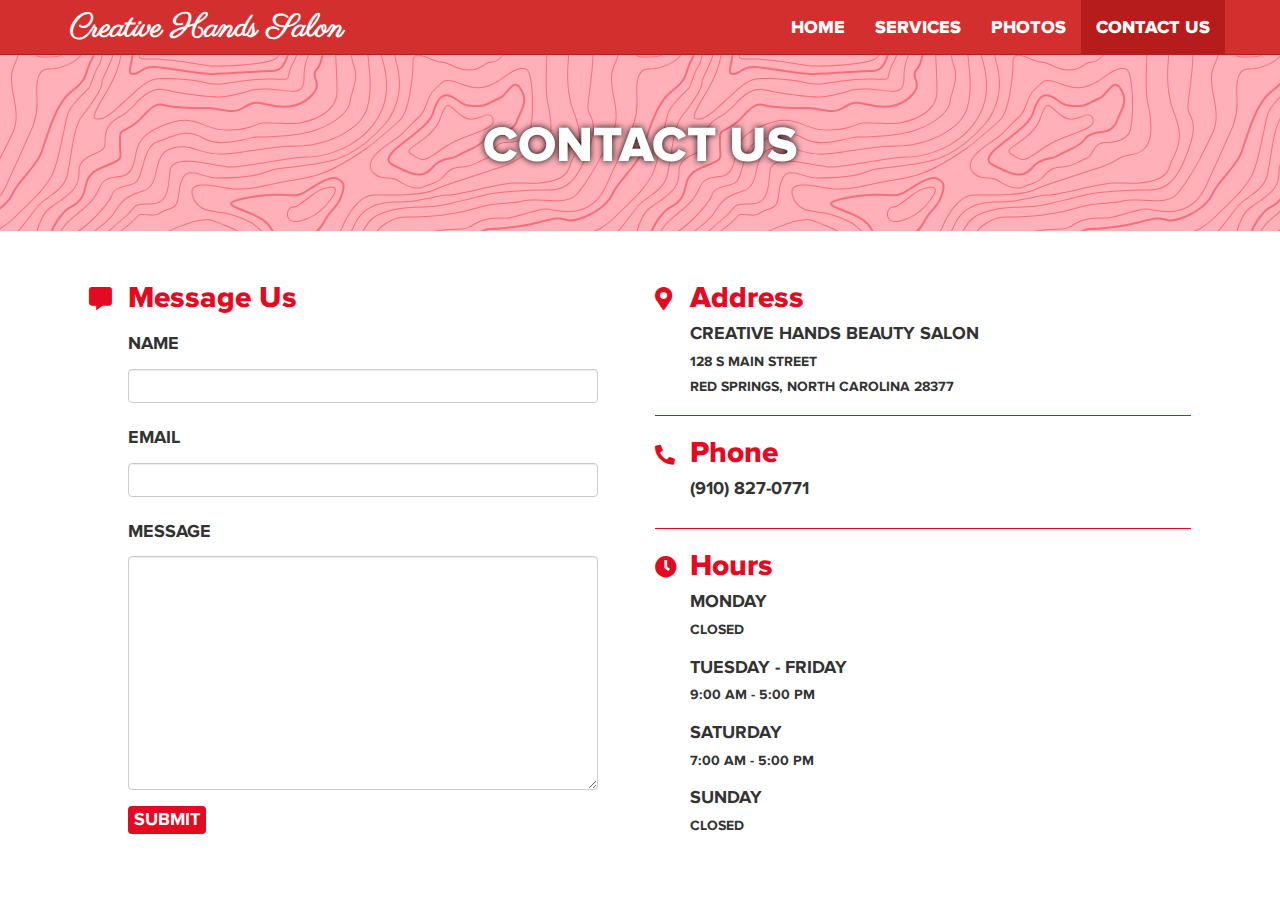
==== commit 7f449fab: "Fix file URLs, add rewrite rules, implement Font Awesome, update navbar" ====
--- a/contact-us.html
+++ b/contact-us.html
@@ -7,20 +7,20 @@
   <meta name='keywords' content='Hair,Salon,Beauty'>
   <meta name='author' content='Carson Calcutt,Labretta McBryde'>
   <meta name='viewport' content='width=device-width, initial-scale=1'>
-  <link rel='icon' href='/images/favicon.png' type='image/png' sizes='16x16'>
-  <link rel='stylesheet' href='/css/bootstrap.min.css'>
-  <script src='/js/jquery.min.js'></script>
-  <script src='/js/bootstrap.min.js'></script>
-  <link rel='stylesheet' type='text/css' href='/css/main.css'>
+  <link rel='icon' href='images/favicon.png' type='image/png' sizes='16x16'>
+  <link rel='stylesheet' href='css/bootstrap.min.css'>
+  <script src='js/jquery.min.js'></script>
+  <script src='js/bootstrap.min.js'></script>
+  <link rel='stylesheet' type='text/css' href='css/main.css'>
+  <link rel='stylesheet' type='text/css' href='css/fontawesome.min.css'>
   <script>
     $(document).ready(function(){
-      $('#navbar').load('assets/navbar.html');
       $('#contact-us').addClass('active');
     });
   </script>
   <script>
     function go() {
-      alert('Thank you, '+inputs.name.value+', for contacting us!');
+      alert('Your message was submitted, '+inputs.name.value+'. Thank you for contacting us!');
       document.getElementById('name').value='';
       document.getElementById('email').value='';
       document.getElementById('comment').value='';
@@ -28,7 +28,36 @@
   </script>
 </head>
 <body>
-  <div id='navbar'></div>
+  <nav class='navbar navbar-inverse navbar-fixed-top'>
+    <div class='container'>
+      <div class='navbar-header'>
+        <button type='button' class='navbar-toggle' data-toggle='collapse' data-target='#myNavbar'>
+          <span class='icon-bar'></span>
+          <span class='icon-bar'></span>
+          <span class='icon-bar'></span>
+        </button>
+        <a class='navbar-brand' href='index'>Creative Hands Salon</a>
+      </div>
+      <div class='collapse navbar-collapse' id='myNavbar'>
+        <ul class='nav navbar-nav navbar-right'>
+          <ul class='nav navbar-nav'>
+            <li id='home'>
+              <a href='index'>Home</a>
+            </li>
+            <li id='services'>
+              <a href='services'>Services</a>
+            </li>
+            <li id='photos'>
+              <a href='photos'>Photos</a>
+            </li>
+            <li id='contact-us'>
+              <a href='contact-us'>Contact Us</a>
+            </li>
+          </ul>
+        </ul>
+      </div>
+    </div>
+  </nav>
   <div class='jumbotron'>
     <div class='container'>
       <h2>Contact Us</h2>
@@ -38,9 +67,9 @@
     <div class='row'>
       <div class='col-sm-6'>
         <div>
-          <span class='glyphicon glyphicon-comment' style='display:table-cell; width:35px; color:#e40a21; font-size:23px;'></span>
+          <i class='fas fa-comment-alt' style='display:table-cell; width:35px; color:#e40a21; font-size:23px;'></i>
           <span style='display:table-cell; width:100%; padding-left:3%; padding-right:5%;'>
-            <h3>Comments</h3>
+            <h3>Message Us</h3>
             <form name='inputs'>
               <div class='form-group'>
                 <label for='name'>
@@ -69,7 +98,7 @@
       </div>
       <div class='col-sm-6'>
         <div style='border-bottom:1px solid #e40a21;'>
-          <span class='glyphicon glyphicon-map-marker' style='display:table-cell; width:35px; color:#e40a21; font-size:23px;'></span>
+          <i class='fas fa-map-marker-alt' style='display:table-cell; width:35px; color:#e40a21; font-size:23px;'></i>
           <span style='display:table-cell'>
             <h3>Address</h3>
             <h4>Creative Hands Beauty Salon</h4>
@@ -78,14 +107,14 @@
           </span>
         </div>
         <div style='border-bottom:1px solid #e40a21; padding-bottom:20px;'>
-          <span class='glyphicon glyphicon-earphone' style='display:table-cell; width:35px; color:#e40a21;'></span>
+          <i class='fas fa-phone-alt' style='display:table-cell; width:35px; color:#e40a21;'></i>
           <span style='display:table-cell'>
             <h3>Phone</h3>
             <h4>(910) 827-0771</h4>
           </span>
         </div>
         <div>
-          <span class='glyphicon glyphicon-time' style='display:table-cell; width:35px; color:#e40a21; font-size:22px;'></span>
+          <i class='fas fa-clock' style='display:table-cell; width:35px; color:#e40a21; font-size:22px;'></i>
           <span style='display:table-cell'>
             <h3>Hours</h3>
             <h4>Monday</h4>
--- a/css/main.css
+++ b/css/main.css
@@ -2,25 +2,25 @@
   font-family:'Parisienne';
   font-style:normal;
   font-weight:400;
-  src:url(/fonts/Parisienne-Regular.woff) format('woff');
+  src:url(../fonts/Parisienne-Regular.woff2) format('woff2');
 }
 @font-face {
   font-family:'Proxima Nova';
   font-style:normal;
   font-weight:400;
-  src:url(/fonts/ProximaNova-Regular.woff) format('woff');
+  src:url(../fonts/ProximaNova-Regular.woff2) format('woff2');
 }
 @font-face {
   font-family:'Proxima Nova';
   font-style:normal;
   font-weight:700;
-  src:url(/fonts/ProximaNova-Bold.woff) format('woff');
+  src:url(../fonts/ProximaNova-Bold.woff2) format('woff2');
 }
 @font-face {
   font-family:'Proxima Nova';
   font-style:normal;
   font-weight:800;
-  src:url(/fonts/ProximaNova-ExtraBold.woff) format('woff');
+  src:url(../fonts/ProximaNova-ExtraBold.woff2) format('woff2');
 }
 body {
   font-family:Proxima Nova, sans-serif;
@@ -35,6 +35,7 @@
 }
 h1 {
   font-family:Parisienne, cursive;
+  font-weight:700;
   color:#fff;
   font-size:100px;
   margin-bottom:0;
@@ -67,6 +68,7 @@
 .navbar-brand {
   font-family:Parisienne, cursive;
   font-size:32px;
+  font-weight:700;
   padding:19px 15px;
 }
 .navbar-inverse {
@@ -106,7 +108,7 @@
   vertical-align:middle;
 }
 .splash-page {
-  background:url('/images/splash.png');
+  background:url('../images/splash.png');
   background-size:cover;
   background-repeat:no-repeat;
   background-color:#999999;
@@ -154,7 +156,7 @@
 }
 .jumbotron {
   background-color:#ffb0b9;
-  background-image:url('data:image/svg+xml,%3Csvg xmlns='http://www.w3.org/2000/svg' width='600' height='600' viewBox='0 0 600 600'%3E%3Cpath fill='%23e40a21' fill-opacity='0.4' d='M600 325.1v-1.17c-6.5 3.83-13.06 7.64-14.68 8.64-10.6 6.56-18.57 12.56-24.68 19.09-5.58 5.95-12.44 10.06-22.42 14.15-1.45.6-2.96 1.2-4.83 1.9l-4.75 1.82c-9.78 3.75-14.8 6.27-18.98 10.1-4.23 3.88-9.65 6.6-16.77 8.84-1.95.6-3.99 1.17-6.47 1.8l-6.14 1.53c-5.29 1.35-8.3 2.37-10.54 3.78-3.08 1.92-6.63 3.26-12.74 5.03a384.1 384.1 0 0 1-4.82 1.36c-2.04.58-3.6 1.04-5.17 1.52a110.03 110.03 0 0 0-11.2 4.05c-2.7 1.15-5.5 3.93-8.78 8.4a157.68 157.68 0 0 0-6.15 9.2c-5.75 9.07-7.58 11.74-10.24 14.51a50.97 50.97 0 0 1-4.6 4.22c-2.33 1.9-10.39 7.54-11.81 8.74a14.68 14.68 0 0 0-3.67 4.15c-1.24 2.3-1.9 4.57-2.78 8.87-2.17 10.61-3.52 14.81-8.2 22.1-4.07 6.33-6.8 9.88-9.83 12.99-.47.48-.95.96-1.5 1.48l-3.75 3.56c-1.67 1.6-3.18 3.12-4.86 4.9a42.44 42.44 0 0 0-9.89 16.94c-2.5 8.13-2.72 15.47-1.76 27.22.47 5.82.51 6.36.51 8.18 0 10.51.12 17.53.63 25.78.24 4.05.56 7.8.97 11.22h.9c-1.13-9.58-1.5-21.83-1.5-37 0-1.86-.04-2.4-.52-8.26-.94-11.63-.72-18.87 1.73-26.85a41.44 41.44 0 0 1 9.65-16.55c1.67-1.76 3.18-3.27 4.83-4.85.63-.6 3.13-2.96 3.75-3.57a71.6 71.6 0 0 0 1.52-1.5c3.09-3.16 5.86-6.76 9.96-13.15 4.77-7.42 6.15-11.71 8.34-22.44.86-4.21 1.5-6.4 2.68-8.6.68-1.25 1.79-2.48 3.43-3.86 1.38-1.15 9.43-6.8 11.8-8.72 1.71-1.4 3.26-2.81 4.7-4.3 2.72-2.85 4.56-5.54 10.36-14.67a156.9 156.9 0 0 1 6.1-9.15c3.2-4.33 5.9-7.01 8.37-8.07 3.5-1.5 7.06-2.77 11.1-4.02a233.84 233.84 0 0 1 7.6-2.2l2.38-.67c6.19-1.79 9.81-3.16 12.98-5.15 2.14-1.33 5.08-2.33 10.27-3.65l6.14-1.53c2.5-.63 4.55-1.2 6.52-1.82 7.24-2.27 12.79-5.06 17.15-9.05 4.05-3.72 9-6.2 18.66-9.9l4.75-1.82c1.87-.72 3.39-1.31 4.85-1.91 10.1-4.15 17.07-8.32 22.76-14.4 6.05-6.45 13.95-12.4 24.49-18.92 1.56-.96 7.82-4.6 14.15-8.33v-64.58c-4 8.15-8.52 14.85-12.7 17.9-2.51 1.82-5.38 4.02-9.04 6.92a1063.87 1063.87 0 0 0-6.23 4.98l-1.27 1.02a2309.25 2309.25 0 0 1-4.87 3.9c-7.55 6-12.9 10.05-17.61 13.19-3.1 2.06-3.86 2.78-8.06 7.13-5.84 6.07-11.72 8.62-29.15 10.95-11.3 1.5-20.04 4.91-30.75 11.07-1.65.94-7.27 4.27-6.97 4.1-2.7 1.58-4.69 2.69-6.64 3.66-5.63 2.8-10.47 4.17-15.71 4.17-17.13 0-41.44 11.51-51.63 22.83-12.05 13.4-31.42 27.7-45.25 31.16-7.4 1.85-11.85 7.05-14.04 14.69-1.26 4.4-1.58 8.28-1.58 13.82 0 .82.01.98.24 3.63.45 5.18.35 8.72-.77 13.26-1.53 6.2-4.89 12.6-10.59 19.43-13.87 16.65-22.88 46.58-22.88 71.68 0 2.39.02 4.26.06 8.75.12 10.8.1 15.8-.22 21.95-.56 11.18-2.09 20.73-5 29.3h-1.05c2.94-8.56 4.49-18.12 5.05-29.35.31-6.13.34-11.1.22-21.9-.04-4.48-.06-6.36-.06-8.75 0-25.32 9.07-55.47 23.12-72.32 5.6-6.72 8.88-12.99 10.38-19.03 1.09-4.4 1.18-7.85.74-12.93-.23-2.7-.24-2.86-.24-3.72 0-5.62.32-9.57 1.62-14.1 2.28-7.95 6.97-13.44 14.76-15.39 13.6-3.4 32.82-17.59 44.75-30.84C409 360.14 433.58 348.5 451 348.5c5.07 0 9.77-1.33 15.26-4.07 1.93-.96 3.9-2.05 6.58-3.62-.3.18 5.33-3.16 6.98-4.11 10.82-6.21 19.66-9.67 31.11-11.2 17.23-2.3 22.9-4.75 28.57-10.64 4.25-4.41 5.04-5.16 8.22-7.28 4.68-3.11 10.01-7.14 17.55-13.14a1113.33 1113.33 0 0 0 4.86-3.89l1.28-1.02a4668.54 4668.54 0 0 1 6.23-4.98c3.67-2.9 6.55-5.12 9.07-6.95 4.37-3.19 9.16-10.56 13.29-19.4v66.9zm0-116.23c-.62.01-1.27.06-1.95.13-6.13.63-13.83 3.45-21.83 7.45-3.64 1.82-8.46 2.67-14.17 2.71-4.7.04-9.72-.47-14.73-1.33-1.7-.3-3.26-.61-4.67-.93a31.55 31.55 0 0 0-3.55-.57 273.4 273.4 0 0 0-16.66-.88c-10.42-.16-17.2.74-17.97 2.73-.38.97.6 2.55 3.03 4.87 1.01.97 2.22 2.03 4.04 3.55a1746.07 1746.07 0 0 0 4.79 4.02c1.39 1.2 3.1 1.92 5.5 2.5.7.16.86.2 2.64.54 3.53.7 5.03 1.25 6.15 2.63 1.41 1.76 1.4 4.54-.15 8.88-2.44 6.83-5.72 10.05-10.19 10.33-3.63.23-7.6-1.29-14.52-5.06-4.53-2.47-6.82-7.3-8.32-15.26-.17-.87-.32-1.78-.5-2.86l-.43-2.76c-1.05-6.58-1.9-9.2-3.73-10.11-.81-.4-1.59-.74-2.36-1-2.27-.77-4.6-1.02-8.1-.92-2.29.07-14.7 1-13.77.93-20.55 1.37-28.8 5.05-37.09 14.99a133.07 133.07 0 0 0-4.25 5.44l-2.3 3.09-2.51 3.32c-4.1 5.36-7.06 8.48-10.39 11.12-.65.52-1.33 1.04-2.13 1.62l-4.11 2.94a106.8 106.8 0 0 0-5.16 3.99c-4.55 3.74-9.74 8.6-16.25 15.38-8.25 8.58-11.78 13.54-11.7 15.95.07 1.65 1.64 2.11 6.79 2.38 1.61.09 2.15.12 2.98.2 2.95.24 5.09.73 6.81 1.68 7.48 4.15 11.63 7.26 13.95 11.58 3.3 6.15.8 12.88-8.89 20.26-8.28 6.3-11.1 10.37-11.31 14.96-.06 1.17 0 1.93.26 4.43.69 6.47.25 10.65-2.8 17.42a44.23 44.23 0 0 1-4.16 7.53c-2.82 3.97-5.47 5.74-10.6 7.69-.43.16-3.34 1.23-4.27 1.59-1.8.68-3.38 1.36-5.01 2.14-4.18 2-8.4 4.6-13.1 8.24-8.44 6.51-13.23 14.56-15.98 25.06-1.1 4.2-1.55 6.81-2.8 15.21-1.26 8.6-2.17 12.64-4.08 16.55-2.1 4.28-11.93 26.59-12.97 28.88a382.7 382.7 0 0 1-6.37 13.41c-4.07 8.11-7.61 14.07-10.73 17.81-5.38 6.46-8.98 14.37-13.77 28.42a810.14 810.14 0 0 0-1.89 5.6c-1.8 5.35-2.96 8.6-4.26 11.85-6.13 15.32-25.43 26.31-46.46 26.31-11.2 0-20.58-2.74-31.02-8.55-5.6-3.13-4.55-2.42-22.26-14.54-14.33-9.8-17.7-10.73-20.47-6.9-.37.5-1.81 2.74-1.83 2.77a52.24 52.24 0 0 1-4.94 5.9c-.73.79-5.52 5.87-6.97 7.45-2.38 2.6-4.3 4.81-5.98 6.93a45.6 45.6 0 0 0-5.08 7.66c-1.29 2.57-1.9 5.25-2.66 10.6a997.6 997.6 0 0 1-.46 3.18h-1l.47-3.32c.77-5.45 1.4-8.2 2.75-10.9a46.54 46.54 0 0 1 5.2-7.84c1.7-2.14 3.63-4.38 6.03-6.98 1.45-1.59 6.24-6.68 6.96-7.46a51.58 51.58 0 0 0 4.84-5.78s1.47-2.26 1.86-2.8c3.25-4.5 7.08-3.44 21.84 6.67 17.67 12.08 16.62 11.38 22.19 14.48 10.3 5.73 19.5 8.43 30.53 8.43 20.65 0 39.57-10.77 45.54-25.69a219.7 219.7 0 0 0 4.24-11.8 6752.32 6752.32 0 0 0 1.88-5.6c4.83-14.16 8.47-22.14 13.96-28.73 3.05-3.66 6.56-9.57 10.6-17.61 1.97-3.93 4.04-8.31 6.35-13.38 1.03-2.28 10.88-24.61 12.98-28.91 1.85-3.79 2.75-7.76 4-16.25 1.24-8.44 1.7-11.07 2.81-15.32 2.8-10.7 7.71-18.94 16.33-25.6a73.18 73.18 0 0 1 13.29-8.35c1.66-.8 3.27-1.48 5.08-2.18.94-.36 3.86-1.43 4.28-1.59 4.95-1.88 7.44-3.55 10.14-7.33 1.35-1.9 2.68-4.3 4.06-7.37 2.97-6.58 3.39-10.59 2.72-16.9a27.13 27.13 0 0 1-.27-4.58c.22-4.94 3.21-9.24 11.7-15.7 9.33-7.11 11.66-13.34 8.62-19-2.2-4.09-6.25-7.12-13.55-11.17-1.57-.88-3.6-1.33-6.42-1.57-.8-.07-1.34-.1-2.95-.19-5.77-.3-7.63-.85-7.72-3.34-.1-2.81 3.5-7.87 11.97-16.69 6.53-6.8 11.75-11.69 16.33-15.45 1.79-1.47 3.42-2.72 5.2-4.03l4.12-2.94c.79-.58 1.46-1.08 2.1-1.59 3.26-2.6 6.16-5.65 10.21-10.94a383.2 383.2 0 0 0 2.5-3.32l2.31-3.09c1.8-2.39 3.04-4 4.29-5.48 8.47-10.17 16.98-13.96 37.27-15.3-.44.02 12-.9 14.32-.98 3.62-.1 6.05.16 8.46.98.8.27 1.62.62 2.47 1.04 2.27 1.14 3.17 3.87 4.27 10.85l.44 2.76c.17 1.07.33 1.97.5 2.83 1.44 7.69 3.62 12.29 7.8 14.57 6.76 3.68 10.6 5.15 13.99 4.94 4-.25 6.99-3.17 9.3-9.67 1.45-4.04 1.46-6.49.32-7.92-.9-1.12-2.28-1.62-5.57-2.27a55.8 55.8 0 0 1-2.67-.55c-2.54-.6-4.39-1.4-5.93-2.71a252.63 252.63 0 0 0-4.78-4.01 84.35 84.35 0 0 1-4.08-3.6c-2.73-2.6-3.86-4.43-3.28-5.95 1.02-2.64 7.82-3.54 18.93-3.37a230.56 230.56 0 0 1 16.73.88c2.76.39 3.2.49 3.68.6 1.4.3 2.95.62 4.62.91a82.9 82.9 0 0 0 14.56 1.32c5.56-.04 10.24-.86 13.73-2.6 8.1-4.05 15.89-6.9 22.17-7.56.7-.07 1.4-.11 2.05-.13v1zm0-100.94v1.5c-8.62 16.05-17.27 29.55-23.65 35.92-3.19 3.2-7.62 4.9-13.54 5.56-4.45.48-8.28.4-19.18-.2-9.91-.55-15.32-.44-20.52.78a84.05 84.05 0 0 1-15 2.11l-2.25.14c-12.49.75-19.37 1.78-32.72 5.74-4.5 1.33-9.27 2.49-14.3 3.48a246.27 246.27 0 0 1-32.6 3.97c-7.56.45-13.21.57-20.24.57-5.4 0-11.9 1.61-18 5.18-8.3 4.87-15.06 12.87-19.53 24.5a68.57 68.57 0 0 1-4.56 9.8c-3.6 6.2-6.92 8.99-13.38 12.18l-4.03 1.96a64.48 64.48 0 0 0-15.16 10.25c-8.2 7.33-13.72 16.63-22.54 35.6l-2.08 4.49c-7.3 15.7-11.5 23.3-17.35 29.87-7.7 8.66-20.25 14.42-40.31 20.08-4.37 1.23-19.04 5.08-19.24 5.13-6.92 1.87-11.68 3.34-15.63 4.92-10.55 4.22-18.71 10.52-36.38 26.52l-1.7 1.54c-8.58 7.76-13.41 11.9-18.81 15.88-3.95 2.9-8 5.67-12.97 8.91-2.06 1.34-10.3 6.6-12.33 7.94-11.52 7.5-18.53 13.04-24.62 20.08a62.01 62.01 0 0 0-6.44 8.85c-4.13 6.91-6.27 13.15-9.2 25.11l-1.54 6.26c-.6 2.45-1.15 4.54-1.72 6.58-2.97 10.7-6.9 17.36-14.78 26.91L69.6 491a148.51 148.51 0 0 0-4.19 5.3 23.9 23.9 0 0 0-3.44 6.28c-1.16 3.23-1.52 5.9-1.87 11.94-.58 10.05-1.42 15.04-4.63 22.67-1.57 3.72-5.66 14.02-6.41 15.8a73.46 73.46 0 0 1-3.57 7.4c-2.88 5.14-6.71 10.12-13.12 16.95-5.96 6.36-8.87 10.9-10.61 16a56.88 56.88 0 0 0-1.38 4.82l-.46 1.84h-1.03l.52-2.08c.52-2.09.92-3.49 1.4-4.9 1.8-5.25 4.78-9.9 10.84-16.36 6.35-6.78 10.13-11.7 12.97-16.77a72.5 72.5 0 0 0 3.52-7.29c.75-1.76 4.84-12.06 6.4-15.8 3.17-7.5 3.99-12.4 4.56-22.33.35-6.14.72-8.88 1.93-12.23a24.9 24.9 0 0 1 3.58-6.54c1.27-1.7 2.6-3.37 4.22-5.34l4.11-4.95c7.8-9.46 11.66-16 14.59-26.54.56-2.04 1.1-4.12 1.71-6.56l1.53-6.26c2.96-12.04 5.13-18.36 9.32-25.39 1.84-3.08 4-6.05 6.54-8.99 6.17-7.12 13.24-12.7 24.83-20.26 2.05-1.33 10.28-6.6 12.33-7.94 4.96-3.22 9-5.98 12.92-8.87 5.37-3.95 10.19-8.08 18.74-15.82l1.7-1.54c17.76-16.09 25.98-22.43 36.67-26.7 4-1.6 8.8-3.09 15.75-4.96.21-.06 14.87-3.9 19.22-5.13 19.9-5.61 32.32-11.31 39.85-19.78 5.76-6.48 9.93-14.02 17.18-29.64l2.09-4.5c8.87-19.07 14.44-28.46 22.77-35.9a65.48 65.48 0 0 1 15.38-10.4l4.04-1.97c6.3-3.1 9.47-5.77 12.96-11.77a67.6 67.6 0 0 0 4.48-9.67c4.56-11.84 11.47-20.02 19.97-25 6.25-3.66 12.93-5.32 18.5-5.32 7.01 0 12.65-.12 20.17-.57a245.3 245.3 0 0 0 32.47-3.96c5-.98 9.75-2.13 14.22-3.45 13.43-3.98 20.38-5.02 32.94-5.78l2.24-.14c5.76-.37 9.8-.9 14.85-2.09 5.31-1.25 10.79-1.35 22.6-.7 9.04.5 12.84.58 17.21.1 5.71-.62 9.94-2.26 12.95-5.26 6.44-6.45 15.3-20.37 24.35-36.72zm0 450.21c-1.28-4.6-2.2-10.55-3.33-20.25l-.24-2.04-.23-2.03c-1.82-15.7-3.07-21.98-5.55-24.47-2.46-2.46-3.04-5.03-2.52-8.64.1-.6.18-1.1.39-2.15.69-3.54.77-5.04.08-6.84-.91-2.38-3.31-4.41-7.79-6.26-5.08-2.09-6.52-4.84-4.89-8.44.66-1.45 1.79-3.02 3.52-5.01 1.04-1.2 5.48-5.96 5.08-5.53 6.15-6.7 8.98-11.34 8.98-16.48a15.2 15.2 0 0 1 6.5-12.89v1.26a14.17 14.17 0 0 0-5.5 11.63c0 5.47-2.93 10.29-9.24 17.16.38-.42-4.04 4.33-5.07 5.5-1.67 1.93-2.75 3.43-3.36 4.77-1.37 3.04-.23 5.22 4.36 7.1 4.71 1.95 7.32 4.16 8.34 6.83.78 2.04.7 3.67-.03 7.4-.2 1.03-.3 1.51-.38 2.09-.48 3.33.03 5.59 2.23 7.8 2.74 2.74 3.98 8.96 5.84 25.06l.24 2.03.23 2.04c.82 7.01 1.53 12.06 2.34 16.03v4.33zm0-62.16c-1.4-3.13-4.43-9.9-4.95-11.17-1.02-2.53-1.25-3.8-.91-5.18.2-.84 2.05-4.68 2.32-5.33a70.79 70.79 0 0 0 3.54-11.2v3.99a62.82 62.82 0 0 1-2.62 7.6c-.31.75-2.09 4.46-2.27 5.18-.28 1.12-.08 2.22.87 4.57.41 1.02 2.5 5.7 4.02 9.09v2.45zm0-85.09c-1.65 1.66-3.66 2.9-6.4 4.13-.25.1-13.97 5.47-20.4 8.43-9.35 4.32-16.7 5.9-23.03 5.25-5.08-.53-9.02-2.25-14.77-5.92l-3.2-2.07a77.4 77.4 0 0 0-5.44-3.27c-4.05-2.18-3.25-5.8 1.47-10.47 3.71-3.68 9.6-7.93 18.73-13.8l4.46-2.82c17.95-11.33 18.22-11.5 22.27-14.74 11.25-9 19.69-14.02 26.31-15.1v1.02c-6.37 1.1-14.62 6-25.69 14.86-4.1 3.28-4.34 3.44-22.36 14.8a652.4 652.4 0 0 0-4.45 2.83c-9.07 5.83-14.92 10.05-18.57 13.66-4.31 4.28-4.95 7.13-1.7 8.88 1.7.91 3.29 1.88 5.5 3.3l3.2 2.08c5.64 3.59 9.45 5.25 14.34 5.76 6.13.64 13.32-.9 22.52-5.15 6.46-2.98 20.18-8.35 20.4-8.44 3.04-1.37 5.1-2.71 6.81-4.69v1.47zm0-41.37v1c-6.56.26-12.11 3.13-19.71 9.08l-4.63 3.68a51.87 51.87 0 0 1-4.4 3.14c-.82.52-5.51 3.33-6.22 3.76-3.31 2-6.15 3.8-8.87 5.6a112.61 112.61 0 0 0-8.16 5.92c-4.61 3.72-7.4 6.9-7.97 9.35-.63 2.67 1.48 4.53 7.05 5.46 10.7 1.78 20.92-.05 30.45-4.65a61.96 61.96 0 0 0 17.1-12.2 41.8 41.8 0 0 0 5.36-7.42v1.92a38.94 38.94 0 0 1-4.64 6.19 62.95 62.95 0 0 1-17.39 12.41c-9.7 4.68-20.13 6.55-31.05 4.73-6.06-1-8.65-3.29-7.85-6.67.64-2.74 3.53-6.05 8.31-9.9 2.35-1.9 5.1-3.88 8.24-5.97 2.73-1.82 5.58-3.61 8.9-5.62.72-.44 5.4-3.24 6.22-3.75 1.26-.8 2.6-1.76 4.3-3.09.8-.62 3.9-3.1 4.63-3.67 7.77-6.1 13.49-9.04 20.33-9.3zm0-154.6v1c-1.75-.24-4.3.23-7.82 1.55-10.01 3.75-13.8 5.07-19.15 6.76-1.78.56-2.63.83-3.87 1.24-1.48.5-3.16.76-6.74 1.16a1550.34 1550.34 0 0 0-2.64.3c-7.8.94-11.28 2.47-11.28 6.07 0 4.45 2.89 13.18 7.96 25.81a57.34 57.34 0 0 1 2.33 7.6 258.32 258.32 0 0 1 .84 3.46c1.86 7.62 3.17 10.71 5.56 11.67 2.21.88 4.7.6 7.47-.72 3.48-1.69 7.22-4.94 11.2-9.47 1.52-1.7 2.97-3.49 4.59-5.57l3.16-4.1c2.59-3.23 6.07-12.21 8.39-20.23v3.45c-2.29 7.2-5.27 14.5-7.61 17.41-.44.55-2.67 3.46-3.15 4.09-1.63 2.1-3.1 3.9-4.62 5.62-4.08 4.61-7.9 7.94-11.53 9.7-2.99 1.44-5.77 1.75-8.28.74-2.84-1.13-4.2-4.34-6.15-12.35a2097.48 2097.48 0 0 1-.84-3.46c-.8-3.2-1.47-5.45-2.28-7.46-5.14-12.8-8.04-21.55-8.04-26.19 0-4.37 3.84-6.06 12.16-7.07a160.9 160.9 0 0 1 2.65-.3c3.5-.39 5.15-.64 6.53-1.1 1.26-.42 2.1-.7 3.88-1.26 5.34-1.68 9.11-3 19.1-6.74 3.53-1.32 6.22-1.84 8.18-1.61zM0 292c10.13-11.31 18.13-23.2 23.07-35.39 3.3-8.14 6.09-16.12 10.81-30.55l1.59-4.84c6.53-19.94 10.11-29.82 14.77-39.56 6.07-12.72 12.55-21.18 20.27-25.54 6.66-3.76 10.2-7.86 12.22-13.15a46.6 46.6 0 0 0 1.86-6.58c1.23-5.2 2.05-7.59 3.93-10.36 2.45-3.62 6.27-6.53 12.1-8.96 15.78-6.58 16.73-7.04 18.05-9.01.65-.98.83-2.15.74-4.51-.03-.73-.23-3.82-.24-4A93.8 93.8 0 0 1 119 94c0-10.04.18-11.37 2.37-13.15.52-.42 1.13-.8 2.07-1.3.27-.14 2.18-1.12 2.84-1.48a68.4 68.4 0 0 0 9.12-5.87c2.06-1.54 2.64-2.14 8.01-7.93 3.78-4.09 6.21-6.36 8.96-8.12 3.64-2.33 7.2-3.12 10.9-2.11 4.4 1.2 10.81 2 18.78 2.46 6.9.4 12.9.5 21.95.5 4.87 0 8.97.47 15.4 1.57 7.77 1.33 9.3 1.54 12.38 1.54 4.05 0 7.43-.88 10.68-2.95 5.06-3.22 8.11-4.67 11.2-5.2 3.62-.64 4.77-.46 16.55 2.06 17.26 3.7 30.85 1.36 41.06-9.7 5.1-5.53 5.48-8.9 3.48-14.8-.83-2.42-1.03-3.1-1.17-4.3-.29-2.52.5-4.71 2.71-6.93 2.65-2.65 4.72-9.17 6.22-18.29h2.03c-1.56 9.71-3.77 16.65-6.83 19.7-1.79 1.8-2.36 3.39-2.14 5.28.11 1 .3 1.63 1.07 3.9 2.22 6.53 1.76 10.66-3.9 16.8-10.77 11.66-25.07 14.13-42.95 10.3-11.42-2.45-12.55-2.62-15.78-2.06-2.77.48-5.62 1.84-10.47 4.92a20.93 20.93 0 0 1-11.76 3.27c-3.25 0-4.81-.22-12.73-1.57C212.74 59.46 208.73 59 204 59c-9.1 0-15.11-.1-22.07-.5-8.09-.47-14.62-1.29-19.2-2.54-5.62-1.53-10.17 1.38-17.85 9.66-5.5 5.94-6.08 6.53-8.28 8.18a70.38 70.38 0 0 1-9.38 6.03c-.68.37-2.58 1.35-2.84 1.49-.84.44-1.35.76-1.75 1.08C121.16 83.6 121 84.8 121 94c0 1.85.06 3.54.17 5.44 0 .17.2 3.28.24 4.03.1 2.75-.13 4.29-1.08 5.71-1.67 2.5-2.27 2.8-18.95 9.74-5.48 2.29-8.99 4.96-11.2 8.24-1.71 2.51-2.47 4.73-3.64 9.7-.83 3.5-1.21 4.92-1.94 6.83-2.18 5.73-6.05 10.19-13.1 14.18-7.3 4.12-13.55 12.28-19.46 24.66-4.6 9.64-8.17 19.46-14.67 39.32l-1.58 4.84c-4.75 14.47-7.54 22.48-10.86 30.69-5.28 13.01-13.95 25.65-24.93 37.6v-2.97zm0 78v-.5l1-.01c6.32 0 7.47 5.2 4.6 13.36a60.36 60.36 0 0 1-5.6 11.3v-1.92a57.76 57.76 0 0 0 4.65-9.72c2.69-7.6 1.71-12.02-3.65-12.02-.34 0-.67 0-1 .02v-46.59a340.96 340.96 0 0 0 13.71-8.34c13.66-9.46 29.79-37.6 29.79-53.59 0-18.1 21.57-72.64 32.23-79.42 12.71-8.09 32.24-27.96 35.8-37.75 1.93-5.3 5.5-7.27 14.42-9.37 6.15-1.44 8.64-2.42 10.67-4.79 1.5-1.74 2.72-4.79 4.33-10.3.23-.78 1.9-6.68 2.43-8.46 3.62-12.08 7.3-18.49 13.47-20.39 2.5-.76 3.03-.98 9.74-3.7 7.49-3.03 11.97-4.43 17.12-4.92 6.75-.65 13.13.75 19.55 4.67 5.43 3.32 12.19 4.72 20.17 4.56 6.03-.12 12.2-1.07 19.83-2.8 1.82-.4 7.38-1.74 8.26-1.94 2.69-.6 4.34-.89 5.48-.89 4.97 0 8.93-.05 14.2-.27 7.9-.32 15.56-.92 22.75-1.88 8.5-1.14 15.9-2.73 21.88-4.82 18.9-6.62 32.64-18.3 33.67-27.59.29-2.56.4-2.96 2.79-11.11 2.33-7.95 3.21-12.93 2.72-18.23-.2-2.24-.69-4.38-1.48-6.42-1.5-3.92-2.63-9.4-3.43-16.18h.9c.77 6.47 1.89 11.72 3.47 15.82a24.93 24.93 0 0 1 1.54 6.69c.5 5.46-.4 10.54-2.77 18.6-2.36 8.06-2.47 8.47-2.74 10.95-1.09 9.75-15.1 21.68-34.33 28.41-6.06 2.12-13.52 3.72-22.09 4.87-7.22.96-14.92 1.57-22.83 1.89-5.3.21-9.27.27-14.25.27-1.04 0-2.64.27-5.26.87-.87.2-6.43 1.53-8.26 1.94-7.68 1.73-13.92 2.7-20.03 2.82-8.15.17-15.1-1.27-20.71-4.7-6.23-3.81-12.4-5.16-18.93-4.54-5.04.48-9.44 1.86-16.84 4.86-6.75 2.74-7.29 2.95-9.82 3.73-5.73 1.76-9.28 7.96-12.81 19.72-.53 1.77-2.2 7.66-2.43 8.46-1.66 5.65-2.91 8.78-4.53 10.67-2.22 2.58-4.84 3.62-12.01 5.3-7.8 1.83-11.13 3.66-12.9 8.54-3.65 10.04-23.32 30.06-36.2 38.25C65.94 190 44.5 244.2 44.5 262c0 16.34-16.3 44.78-30.22 54.41-2.14 1.48-8.24 5.12-14.28 8.68v-1.16 46.09zm0-173.7v-1.11c7.42-3.82 14.55-10.23 21.84-18.98 3.8-4.56 14.21-18.78 15.79-20.55 1.8-2.04 4.06-3.96 7.42-6.45 1.08-.8 4.92-3.57 5.49-3.99 9.36-6.85 14-11.96 15.98-19.36.8-2.98 1.54-6.78 2.46-12.3.23-1.44 2-12.46 2.56-15.79 2.87-16.77 5.73-26.79 10.07-32.1C92.46 52.43 101.5 38.13 101.5 33c0-2.54.34-3.35 6.05-15.71.68-1.49 1.25-2.74 1.77-3.93 2.5-5.75 3.9-10.04 4.14-13.36h1c-.23 3.48-1.66 7.87-4.23 13.76-.52 1.2-1.09 2.45-1.78 3.95-5.54 12.01-5.95 12.99-5.95 15.29 0 5.47-9.09 19.84-20.11 33.31-4.2 5.12-7.03 15.06-9.86 31.64-.57 3.33-2.33 14.33-2.57 15.78-.92 5.56-1.67 9.38-2.48 12.4-2.05 7.68-6.82 12.93-16.35 19.91l-5.49 3.98c-3.3 2.45-5.51 4.34-7.27 6.31-1.53 1.73-11.94 15.93-15.76 20.53-7.52 9.02-14.88 15.6-22.61 19.46zm0 361.83v-4.33c.48 2.36 1 4.35 1.6 6.15 2 6.03 4.6 8.26 8.19 6.59C28.76 557.69 43.5 542.4 43.5 527c0-16.2 6.37-31.99 17.1-46.3 1.88-2.5 3.66-4.4 5.53-6 .73-.62 1.45-1.18 2.3-1.8l2-1.43c3.68-2.68 5.32-5.28 7.08-12.59.75-3.07 1.38-5.02 4.2-13.26l.63-1.88c3.24-9.58 4.56-14.97 4.17-18.65-.48-4.43-3.8-5.23-11.3-1.64a81.12 81.12 0 0 1-9.15 3.7c-13.89 4.67-26.96 5.8-42.66 5.42l-1.95-.05-1.45-.02a39.8 39.8 0 0 0-15.05 2.96A21.81 21.81 0 0 0 0 438.37v-1.26a23.55 23.55 0 0 1 4.55-2.57 40.77 40.77 0 0 1 16.92-3.02l1.95.05c15.6.38 28.57-.75 42.32-5.37a80.12 80.12 0 0 0 9.04-3.65c8.04-3.84 12.16-2.85 12.72 2.43.42 3.89-.92 9.34-4.21 19.08l-.64 1.88c-2.8 8.2-3.43 10.15-4.16 13.18-1.82 7.52-3.59 10.34-7.47 13.16l-2 1.43c-.84.6-1.54 1.15-2.25 1.75a35.45 35.45 0 0 0-5.37 5.84c-10.61 14.15-16.9 29.74-16.9 45.7 0 15.88-15 31.45-34.29 40.45-4.3 2.01-7.39-.66-9.56-7.18-.23-.68-.44-1.39-.65-2.13zm0-62.16v-2.45l1.46 3.27c2.1 4.8 3.46 10.33 4.26 16.77.66 5.3.84 9.3 1.04 18.5.2 9.32.5 12.75 1.63 15.05 1.28 2.6 3.67 2.35 8.29-1.5 17.14-14.3 21.82-22.9 21.82-38.62 0-7.17 1.1-12.39 3.7-17.68 2.27-4.67 3.65-6.62 13.4-19.62a69.8 69.8 0 0 1 7.6-8.79 44.76 44.76 0 0 1 3.54-3.06c.38-.3.64-.52.89-.74a10.47 10.47 0 0 0 2.63-3.32 35.78 35.78 0 0 0 2.26-5.94l.37-1.2.36-1.15c.29-.91.48-1.55.66-2.16.45-1.53.74-2.68.91-3.66.38-2.2.12-3.49-.85-4.15-2.35-1.61-9.28-.24-23.8 4.94-9.54 3.4-16.12 4.17-27.85 4.26-7.71.06-10.43.4-13.25 2.12-3.48 2.12-5.84 6.4-7.58 14.26-.5 2.2-.99 4.19-1.49 5.98v-3.98l.51-2.22c1.8-8.1 4.28-12.6 8.04-14.9 3.04-1.85 5.86-2.2 13.77-2.26 11.61-.09 18.1-.84 27.51-4.2 14.93-5.32 21.95-6.71 24.7-4.83 1.38.94 1.71 2.6 1.28 5.15a33.69 33.69 0 0 1-.94 3.78l-.66 2.17-.36 1.15-.37 1.2a36.64 36.64 0 0 1-2.33 6.1c-.8 1.53-1.61 2.52-2.86 3.61l-.92.77-1.02.83c-.9.74-1.65 1.4-2.47 2.18a68.84 68.84 0 0 0-7.48 8.66c-9.7 12.93-11.07 14.87-13.31 19.46-2.52 5.15-3.59 10.22-3.59 17.24 0 16.04-4.82 24.91-22.18 39.38-5.04 4.2-8.18 4.55-9.83 1.18-1.22-2.5-1.52-5.94-1.73-15.47-.2-9.16-.38-13.15-1.03-18.4-.79-6.34-2.12-11.8-4.19-16.49L0 495.98zM379.27 0h1.04l1.5 5.26c3.28 11.56 4.89 19.33 5.26 27.8.49 11.01-1.52 21.26-6.63 31.17-7.8 15.13-20.47 26.5-36.22 34.1-12.38 5.96-26.12 9.17-36.22 9.17-6.84 0-17.24 1.38-37.27 4.62l-2.27.37c-24.5 3.99-31.65 5-37.46 5-3.49 0-4.08-.08-19.54-2.8-3.56-.64-6.32-1.1-9-1.5-20.23-2.96-31-1.2-31.96 7.86-.1.85-.18 1.72-.29 2.81l-.27 2.73c-1.1 10.9-2.02 15.73-4.31 19.96-2.9 5.34-7.77 7.95-15.63 7.95-10.2 0-12.92.6-15.5 3.17.52-.51-5.03 5.85-8.16 8.7-2.75 2.5-14.32 12.55-15.77 13.83a341.27 341.27 0 0 0-6.54 5.92c-6.97 6.49-11.81 11.76-14.6 16.15-5.92 9.3-10.48 18.04-11.69 24.08-1.66 8.3 3.67 9.54 19.02 1.21a626.23 626.23 0 0 1 44.54-21.9c3.5-1.56 14.04-6.2 15.68-6.95 5.05-2.25 8.3-3.8 10.78-5.15l1.95-1.07 2.18-1.18c1.76-.94 3.38-1.76 5-2.55 18.1-8.72 34.48-10.46 50.33-1.2 22.89 13.34 38.28 37.02 38.28 56.44 0 19.12-.73 25.13-5.18 33.2a45.32 45.32 0 0 1-4.94 7.12c-6.47 7.77-11.81 16.2-12.76 21.27-1.2 6.34 4.69 7.03 20.17-.05 13.31-6.08 22.4-14.95 28.5-26.32a80.51 80.51 0 0 0 6.1-15.13c.9-2.98 3.17-11.65 3.41-12.48a29.02 29.02 0 0 1 1.75-4.83c7.47-14.93 21.09-30.5 36.25-37.24 7.61-3.38 13-9.65 19.4-20.79.84-1.48 4.26-7.64 5.14-9.17 3.52-6.1 6.22-9.7 9.37-11.98 10.15-7.4 28.7-11.1 50.29-11.1 7.52 0 16.54-1.24 27.51-3.58a420.1 420.1 0 0 0 14.96-3.52c-1.3.33 15.54-3.98 19.42-4.89 14.15-3.33 41.07-5.01 64.11-5.01 17.36 0 27.82-9.23 38.53-38.67 6.62-18.21 6.62-26.37 2.69-34.35l-1.18-2.37A13.36 13.36 0 0 1 587.5 58c0-4.03 0-4.01 2.5-24.56.46-3.73.8-6.74 1.12-9.64.9-8.45 1.38-15.2 1.38-20.8 0-.94-.02-1.94-.04-3h1c.03 1.06.04 2.06.04 3 0 5.65-.48 12.43-1.39 20.9-.3 2.91-.66 5.93-1.11 9.66-2.5 20.45-2.5 20.47-2.5 24.44 0 1.97.45 3.57 1.45 5.68.24.51 1.16 2.35 1.17 2.36 4.06 8.24 4.06 16.68-2.65 35.13-10.84 29.8-21.63 39.33-39.47 39.33-22.96 0-49.83 1.68-63.89 4.99-3.86.9-20.69 5.2-19.4 4.88a421.05 421.05 0 0 1-14.99 3.53c-11.04 2.35-20.11 3.6-27.72 3.6-21.4 0-39.76 3.67-49.7 10.9-3 2.19-5.64 5.7-9.1 11.68-.87 1.52-4.29 7.68-5.14 9.17-6.49 11.3-12 17.71-19.86 21.2-14.9 6.63-28.38 22.03-35.75 36.77a28.17 28.17 0 0 0-1.69 4.67c-.23.8-2.5 9.49-3.4 12.5a81.48 81.48 0 0 1-6.19 15.3c-6.2 11.56-15.44 20.58-28.96 26.76-16.1 7.36-23 6.55-21.58-1.04 1-5.29 6.4-13.83 12.99-21.73a44.33 44.33 0 0 0 4.82-6.96c4.35-7.88 5.06-13.77 5.06-32.72 0-19.04-15.19-42.4-37.72-55.55-15.57-9.08-31.62-7.38-49.45 1.21a132.9 132.9 0 0 0-7.14 3.71l-1.95 1.07a158.83 158.83 0 0 1-10.85 5.19c-1.65.74-12.18 5.38-15.69 6.95a625.25 625.25 0 0 0-44.46 21.86c-15.95 8.66-22.37 7.16-20.48-2.29 1.24-6.2 5.83-15.02 11.82-24.42 2.85-4.48 7.74-9.8 14.77-16.34 1.98-1.85 4.12-3.79 6.56-5.94 1.46-1.29 13.02-11.33 15.75-13.82 3.09-2.8 8.6-9.14 8.14-8.67 2.82-2.82 5.75-3.46 16.2-3.46 7.5 0 12.04-2.43 14.75-7.42 2.2-4.07 3.11-8.84 4.2-19.59l.26-2.73.3-2.81c.56-5.42 4.47-8.5 11.23-9.6 5.44-.88 12.51-.51 21.86.86 2.7.4 5.47.86 9.04 1.49 15.33 2.7 15.96 2.8 19.36 2.8 5.73 0 12.9-1.03 37.3-5l2.27-.36c20.1-3.26 30.52-4.64 37.43-4.64 9.95 0 23.54-3.18 35.78-9.08 15.57-7.5 28.09-18.73 35.78-33.65 5.02-9.75 7-19.82 6.51-30.67-.37-8.37-1.96-16.08-5.23-27.57L379.27 0zm13.68 0h1.02c.78 3.9 1.92 8.7 3.51 14.88 3.63 14.05 3.06 27.03-.75 38.77a61 61 0 0 1-11.35 20.68 138.36 138.36 0 0 1-19.32 18.77c-11.32 9.02-23.36 15.49-35.95 18.39a258.63 258.63 0 0 1-22.57 4.07c-3.17.44-6.36.85-10.3 1.32l-9.39 1.12c-11.53 1.41-17.45 2.55-21.64 4.46-9.28 4.21-28.35 6.04-49.21 6.04-1.37 0-2.8-.12-4.3-.35-2.62-.41-5-1.03-9.14-2.29-7.34-2.21-9.63-2.75-12.63-2.56-3.9.23-6.63 2.29-8.47 6.89-1.86 4.66-2.42 7.53-3.34 14.98-1.1 8.98-2.87 12.12-9.97 14.3a40.12 40.12 0 0 0-6.8 2.66c-.63.33-1.16.64-1.76 1.02l-1.34.86c-1.9 1.14-3.86 1.49-9.25 1.49-3.2 0-8.83-.55-9.51-.39-1.22.28-.75-.14-7.14 6.24-1.5 1.5-3.49 3.18-6.32 5.37-1.52 1.18-7.16 5.43-7.94 6.03-4.96 3.78-8.33 6.6-11.06 9.38-4.88 4.98-6.85 9.15-5.56 12.7 1.34 3.67 4.07 4.42 8.9 2.82a55.72 55.72 0 0 0 7.77-3.48c1.5-.77 7.78-4.13 9.37-4.96a116.8 116.8 0 0 1 12.31-5.68 162.2 162.2 0 0 0 11.04-4.84c2.04-.97 10.74-5.16 13-6.22 4.41-2.1 8.1-3.78 11.65-5.29 17.14-7.3 29.32-9.9 37.67-6.65l5.43 2.1c2.3.88 4.17 1.62 6.02 2.38a150.9 150.9 0 0 1 13.07 6c18.34 9.63 30.35 22.13 34.79 39.87 6.96 27.85 3.6 45.53-8.08 62.4-3.97 5.75-3.52 9.2.06 8.97 4.14-.28 10.21-4.95 15.11-12.52 3.1-4.8 5.1-10.45 8.05-21.53l1.69-6.35c.66-2.47 1.24-4.52 1.83-6.5 4.93-16.56 11-27.28 21.56-34.76 7.15-5.06 23.73-15.5 25.48-16.75 6.74-4.81 10.53-9.44 14.34-18 7.74-17.44 21.09-24.34 44.47-24.34 9.36 0 17.91-1.13 29.53-3.49a624.86 624.86 0 0 0 6.2-1.28c2.4-.5 4.07-.84 5.66-1.13 4.03-.74 7.04-1.1 9.61-1.1 4.44 0 9.39-1 31.39-5.99l2.95-.66c16.34-3.67 25.64-5.35 31.66-5.35 1.54 0 2.4.01 6.4.1 7.8.15 12.27.13 17.33-.2 16.41-1.06 26.73-5.36 29.8-14.56a87.1 87.1 0 0 1 3.55-8.83c-.15.31 2.29-4.96 2.9-6.38 5.38-12.3 5.57-21.92-1.44-39.44a86.4 86.4 0 0 1-5.26-20.72c-1.61-11.98-1.38-23.14.1-40.35l.2-2.12h1l-.2 2.2c-1.48 17.15-1.7 28.24-.11 40.14a85.4 85.4 0 0 0 5.2 20.47c7.1 17.78 6.91 27.67 1.43 40.22-.62 1.43-3.06 6.72-2.91 6.4a86.17 86.17 0 0 0-3.52 8.73c-3.23 9.72-13.9 14.15-30.68 15.24-5.1.33-9.58.35-17.42.2-3.98-.09-4.84-.1-6.37-.1-5.91 0-15.18 1.67-31.44 5.32l-2.95.67c-22.16 5.02-27.05 6.01-31.61 6.01-2.5 0-5.45.36-9.43 1.09-1.58.29-3.25.62-5.64 1.11a4894.21 4894.21 0 0 0-6.2 1.29c-11.68 2.37-20.3 3.51-29.73 3.51-23.02 0-36 6.71-43.53 23.66-3.9 8.8-7.82 13.58-14.7 18.5-1.78 1.27-18.36 11.7-25.48 16.75-10.34 7.32-16.3 17.87-21.19 34.23-.58 1.96-1.15 4-1.82 6.47l-1.69 6.35c-2.98 11.18-5 16.9-8.17 21.81-5.05 7.81-11.37 12.68-15.89 12.98-4.7.31-5.3-4.23-.94-10.53 11.52-16.64 14.82-34.03 7.92-61.6-4.35-17.42-16.16-29.72-34.27-39.22-4-2.1-8.2-4-12.99-5.97-1.84-.75-3.7-1.49-6-2.38l-5.43-2.08c-8.03-3.12-20.02-.58-36.92 6.63-3.52 1.5-7.21 3.19-11.61 5.27l-13 6.22c-4.71 2.22-8.16 3.75-11.11 4.88a115.87 115.87 0 0 0-12.21 5.63c-1.58.83-7.86 4.18-9.37 4.96a56.55 56.55 0 0 1-7.9 3.54c-5.3 1.75-8.62.85-10.17-3.43-1.46-4.02.66-8.5 5.8-13.74 2.75-2.82 6.16-5.66 11.15-9.48.79-.6 6.43-4.85 7.94-6.02a66.96 66.96 0 0 0 6.23-5.28c6.74-6.74 6.1-6.16 7.61-6.51.87-.2 6.69.36 9.74.36 5.22 0 7.03-.32 8.74-1.35l1.31-.84c.62-.4 1.18-.72 1.84-1.07a41.07 41.07 0 0 1 6.96-2.72c6.64-2.04 8.22-4.84 9.28-13.47.93-7.53 1.5-10.47 3.4-15.24 1.99-4.95 5.04-7.26 9.34-7.51 3.17-.2 5.5.35 12.97 2.6a63.54 63.54 0 0 0 9.02 2.26c1.45.22 2.83.34 4.14.34 20.71 0 39.7-1.82 48.8-5.96 4.32-1.96 10.29-3.1 21.93-4.53l9.4-1.12c3.92-.48 7.11-.88 10.27-1.32 8.16-1.14 15.4-2.43 22.49-4.06 12.42-2.86 24.33-9.26 35.55-18.2a137.4 137.4 0 0 0 19.18-18.64 60.02 60.02 0 0 0 11.15-20.32c3.76-11.57 4.32-24.36.75-38.23A284.86 284.86 0 0 1 392.95 0zM506.7 0h1.26c-.5.66-.9 1.18-1.17 1.51-3.95 4.96-6.9 7.92-9.82 9.57A10.02 10.02 0 0 1 492 12.5c-2.38 0-4.24.67-6.71 2.21l-2.65 1.71c-4.38 2.8-8.01 4.08-13.64 4.08-5.6 0-9.99-1.26-16.08-4.05a202.63 202.63 0 0 1-2.3-1.06l-2.18-.98c-1.6-.7-2.92-1.17-4.17-1.48a13.42 13.42 0 0 0-3.27-.43c-2.3 0-4.3-.68-11-3.37l-1.56-.62c-5-1.97-8.1-2.82-10.52-2.66-2.93.2-4.42 2.03-4.42 6.15 0 20.76-5.21 50.42-12.15 57.35-7.58 7.59-26.55 23.7-34.06 29.06-13.16 9.4-31.17 20.2-44.11 25.06a106.87 106.87 0 0 1-13.32 4.03c-3.28.78-6.6 1.43-11.25 2.24-.53.1-8.8 1.5-11.5 1.99-4.86.87-9.3 1.74-14 2.76-20.62 4.48-25.07 5.01-38.11 5.01-2.49 0-2.9-.07-14.05-2-2.42-.42-4.31-.73-6.15-1-8.11-1.19-13.83-1.36-17.64-.2-4.54 1.4-5.93 4.65-3.7 10.52 2.02 5.28 4.84 8.61 8.84 10.74 3.26 1.74 6.75 2.6 13.82 3.71 9.42 1.48 10.94 1.75 15.5 2.92a78.2 78.2 0 0 1 18.62 7.37c8.3 4.58 14.58 11.5 19.98 20.89 2.73 4.73 9.46 19.33 10.54 21.19 3.4 5.85 6.26 6.63 10.89 2 4.95-4.94 10.35-8.37 21.13-14.06.47-.25 2.06-1.1 2.12-1.12 7.98-4.21 11.92-6.51 15.87-9.54 5.11-3.9 8.66-8.1 10.77-13.11 8.52-20.24 20.75-33.31 32.46-33.31l5.5.03c10.53.08 17.35.02 24.9-.31 13.66-.62 23.78-2.09 29.39-4.67 5.85-2.7 13.42-5.49 24.18-9.02 3.46-1.14 6.29-2.05 12.7-4.1 7.7-2.45 11.08-3.54 15.17-4.9a1059.43 1059.43 0 0 1 11.33-3.72c3.67-1.2 5.96-2 8.03-2.78a59.88 59.88 0 0 0 6.66-2.94c1.87-.98 3.76-2.1 5.86-3.5 3.48-2.33 6.15-3.13 12.04-4.13l1.15-.2c5.71-1.01 9-2.3 12.76-5.63 7.82-6.96 8.58-23.18 3.84-44.52-1.7-7.67-2.1-19.28-1.57-35.47A837.22 837.22 0 0 1 546.76 0h1l-.15 3.06c-.32 6.42-.53 11.02-.68 15.62-.51 16.1-.12 27.65 1.56 35.21 4.82 21.68 4.04 38.2-4.16 45.48-3.91 3.48-7.37 4.84-13.24 5.87l-1.16.2c-5.76.99-8.32 1.75-11.65 3.98a63.73 63.73 0 0 1-5.96 3.56 60.86 60.86 0 0 1-6.77 2.99c-2.09.79-4.39 1.58-8.07 2.79a5398.31 5398.31 0 0 1-11.32 3.71c-4.1 1.37-7.48 2.46-15.18 4.92-6.42 2.04-9.24 2.95-12.7 4.08-10.73 3.53-18.27 6.3-24.07 8.98-5.76 2.66-15.97 4.14-29.77 4.77-7.56.33-14.4.39-24.95.31l-5.49-.03c-11.19 0-23.16 12.79-31.54 32.7-2.19 5.19-5.84 9.52-11.08 13.52-4.02 3.07-7.99 5.39-16.01 9.62l-2.12 1.12c-10.7 5.65-16.04 9.04-20.9 13.9-5.14 5.14-8.75 4.15-12.45-2.22-1.12-1.92-7.85-16.5-10.54-21.2-5.33-9.24-11.48-16.02-19.6-20.5a77.2 77.2 0 0 0-18.4-7.28c-4.5-1.17-6.02-1.43-15.4-2.9-7.17-1.12-10.74-2-14.13-3.81-4.22-2.25-7.2-5.77-9.3-11.27-2.43-6.39-.78-10.26 4.34-11.83 4-1.22 9.82-1.05 18.08.17 1.84.27 3.74.58 6.17 1 11.02 1.9 11.48 1.98 13.88 1.98 12.96 0 17.35-.52 37.9-4.99 4.71-1.02 9.16-1.9 14.03-2.77 2.71-.48 10.98-1.9 11.5-1.98 4.64-.81 7.95-1.46 11.2-2.23 4.55-1.07 8.76-2.34 13.2-4 12.83-4.81 30.79-15.59 43.88-24.94 7.47-5.33 26.4-21.4 33.94-28.94C407.3 61.98 412.5 32.49 412.5 12c0-4.61 1.86-6.9 5.35-7.15 2.63-.18 5.8.7 10.96 2.73l1.56.62c6.53 2.62 8.53 3.3 10.63 3.3 1.14 0 2.3.16 3.5.46 1.32.33 2.68.82 4.34 1.53a90.97 90.97 0 0 1 3.34 1.52l1.15.54c5.98 2.73 10.23 3.95 15.67 3.95 5.41 0 8.87-1.21 13.1-3.92.2-.13 2.1-1.38 2.66-1.72 2.62-1.63 4.64-2.36 7.24-2.36 1.47 0 2.94-.43 4.47-1.3 2.78-1.56 5.67-4.45 9.54-9.31l.7-.89zM324.54 600h-2.03c.49-2.96.91-6.2 1.28-9.66.44-4.1.76-8.25.98-12.21.08-1.39.14-2.65-.35-7.29-.47-1.94-.93-4.14-1.36-6.54-2.01-11.26-2.66-22.9-1.14-33.78a60.76 60.76 0 0 1 5.18-17.95 70.78 70.78 0 0 1 12.6-18.22c3.38-3.6 5.53-5.5 11.83-10.79 4.5-3.78 6.35-5.56 7.52-7.5.64-1.07.95-2.06.95-3.06 0-1.75 0-1.74-.75-9.23-.36-3.7-.57-6.3-.68-8.96-.5-12.1 1.62-19.6 8.11-21.76 15.9-5.3 25.89-12.1 33.45-25.54C409.6 390.65 425.85 376 436 376c12.36 0 20-1.96 29.41-8.8 6.76-4.92 9.5-6.6 12.47-7.46 2.22-.64 3.8-.74 9.12-.74 1.86 0 3.53-.83 5.57-2.62 1.08-.96 5.11-5.12 5.6-5.6 6.04-5.85 11.98-8.78 20.83-8.78 2.45 0 4.54.04 7.32.12 7.51.23 8.87.17 11.27-.7 3.03-1.1 5.53-3.03 14.75-11.17 8-7.06 10.72-8.92 22.87-16.47 1.44-.9 2.59-1.63 3.69-2.37a69.45 69.45 0 0 0 9.46-7.5c4.12-3.88 8.02-7.85 11.64-11.9v2.98a201.58 201.58 0 0 1-10.27 10.38c-3.18 3-6.2 5.35-9.72 7.7-1.12.76-2.28 1.5-3.75 2.4-12.05 7.5-14.71 9.32-22.6 16.28-9.46 8.35-12.01 10.32-15.39 11.55-2.74 1-4.19 1.06-12.01.82-2.76-.08-4.83-.12-7.26-.12-8.27 0-13.75 2.7-19.43 8.22-.44.43-4.52 4.64-5.68 5.66-2.37 2.09-4.46 3.12-6.89 3.12-5.1 0-6.6.1-8.56.66-2.67.78-5.29 2.37-11.85 7.15-9.8 7.13-17.85 9.19-30.59 9.19-9.22 0-24.96 14.2-34.13 30.49-7.84 13.94-18.24 21.02-34.55 26.46-5.31 1.77-7.21 8.51-6.75 19.78.1 2.6.31 5.19.68 8.84.75 7.62.75 7.58.75 9.43 0 1.38-.42 2.73-1.24 4.09-1.33 2.2-3.26 4.07-7.94 8-6.25 5.24-8.36 7.12-11.67 10.63a68.8 68.8 0 0 0-12.25 17.71 58.8 58.8 0 0 0-5 17.36c-1.49 10.66-.85 22.09 1.13 33.15.43 2.37.88 4.53 1.33 6.44.16.66.3 1.25.6 4.06a249.3 249.3 0 0 1-1.17 16.12c-.37 3.37-.78 6.53-1.25 9.44zm-13.4 0h-1.05l.12-.28c3.07-7.16 4.29-11.83 4.29-18.72 0-3.57-.07-4.93-.76-15.65-.77-12.04-1-19.64-.55-28.3.58-11.5 2.4-22.1 5.81-32.16 1.3-3.8 2.8-7.5 4.55-11.1 3.46-7.14 6.83-12.39 10.42-16.6a59.02 59.02 0 0 1 4.35-4.56c.43-.4 3-2.8 3.67-3.45 5.72-5.6 7.51-11.52 7.51-29.18 0-18.84 2.9-23.77 15.82-28.24 1.09-.37 1.92-.67 2.77-.98a51.3 51.3 0 0 0 6.1-2.7c4.95-2.6 9.64-6.22 14.44-11.42 25.5-27.63 37.15-35.16 56.37-35.16 8.28 0 14.54-1.95 22-6.3 1.78-1.03 13.82-8.82 18.16-11.27 2.83-1.59 5.66-3.03 8.63-4.39 7.92-3.6 13.97-4.45 26.6-4.8 7.53-.2 10.7-.49 14.26-1.58 4.55-1.4 8.06-4 10.93-8.43 2.2-3.41 6.85-7.08 14.66-12.06 1.61-1.03 3.27-2.05 5.65-3.5 9.53-5.85 11.56-7.13 14.81-9.57 5.34-4 9.3-8.37 13.68-14.77a204.2 204.2 0 0 0 5.62-8.75v1.9c-1.97 3.17-3.4 5.38-4.8 7.42-4.42 6.48-8.46 10.92-13.9 15-3.29 2.46-5.32 3.75-14.89 9.61a375.06 375.06 0 0 0-5.63 3.5c-7.7 4.9-12.26 8.52-14.36 11.76-3 4.63-6.7 7.39-11.48 8.85-3.68 1.12-6.9 1.42-14.53 1.63-12.5.34-18.44 1.18-26.2 4.7a111.08 111.08 0 0 0-8.56 4.35c-4.3 2.43-16.34 10.22-18.15 11.27-7.6 4.43-14.03 6.43-22.5 6.43-18.87 0-30.3 7.4-55.63 34.84-4.88 5.28-9.67 8.97-14.7 11.62-2 1.05-4 1.92-6.23 2.75-.86.32-1.7.62-5.37 1.87-5.08 1.76-7.44 3.25-9.28 6.37-2.23 3.78-3.29 9.94-3.29 20.05 0 17.9-1.87 24.07-7.8 29.89-.69.67-3.27 3.06-3.69 3.46a58.04 58.04 0 0 0-4.28 4.49c-3.53 4.14-6.86 9.32-10.28 16.38a95.19 95.19 0 0 0-4.5 10.99c-3.38 9.97-5.18 20.48-5.76 31.9-.44 8.6-.22 16.17.55 28.17.69 10.76.76 12.12.76 15.72 0 6.35-1.02 10.87-4.35 19zm25.08 0h-1c-.04-4.73.06-9.39.28-15.02.26-6.41-.4-11.79-2.53-24.37l-.31-1.86c-2.12-12.55-2.76-19.35-1.97-26.47 1.03-9.25 4.75-16.68 12-22.67 22.04-18.2 29.81-30.18 29.81-44.61 0-2.6-.3-4.81-.98-8.17-.97-4.79-1.1-5.68-.97-7.57.2-2.56 1.27-4.7 3.56-6.72 2.67-2.35 7.05-4.6 13.72-7.01 9.72-3.5 15.52-9.18 24.3-21.57l1.78-2.5c4.48-6.33 7.1-9.63 10.43-12.78 4.31-4.07 8.98-6.77 14.54-8.17 13.3-3.32 20.37-5.47 25.34-7.64a49.5 49.5 0 0 0 5.28-2.7c1.1-.65 1.75-1.04 4.24-2.6 2.7-1.68 5.22-2.08 11.38-2.28 5.44-.18 7.9-.43 10.97-1.41a21.47 21.47 0 0 0 9.54-6.22c4.87-5.3 10.03-7.61 17.79-8.9 1.07-.18 1.88-.3 3.86-.58 6.9-.97 9.94-1.69 13.48-3.62 4.5-2.45 6.79-4.44 23.46-19.68l3.14-2.85c9.65-8.71 16.12-13.83 21.42-16.48 4.25-2.12 7.6-4.69 11.22-8.6v1.45c-3.42 3.57-6.69 6-10.78 8.05-5.18 2.59-11.61 7.67-21.2 16.32l-3.12 2.85c-16.8 15.35-19.05 17.3-23.66 19.82-3.68 2-6.8 2.75-13.82 3.73-1.97.28-2.78.4-3.84.57-7.56 1.26-12.52 3.48-17.21 8.6a22.47 22.47 0 0 1-9.97 6.5c-3.2 1-5.72 1.27-11.25 1.45-5.98.2-8.39.57-10.89 2.13a144 144 0 0 1-4.25 2.61 50.48 50.48 0 0 1-5.39 2.75c-5.04 2.2-12.15 4.37-25.5 7.7-9.74 2.44-15.26 7.65-24.4 20.56l-1.77 2.5c-8.9 12.54-14.82 18.34-24.78 21.93-6.57 2.36-10.85 4.57-13.4 6.82-2.1 1.86-3.05 3.74-3.22 6.04-.13 1.76 0 2.63.95 7.3.7 3.42 1 5.7 1 8.37 0 14.79-7.93 27-30.18 45.39-7.03 5.8-10.64 13-11.64 22-.78 7-.14 13.73 1.96 26.2l.32 1.85c2.15 12.65 2.8 18.07 2.54 24.58-.22 5.57-.32 10.2-.28 14.98zM95.9 600h-2.04c.68-3.82 1.14-8.8 1.61-15.98.2-3.11.27-4.06.39-5.6 1.3-17.54 4.04-27.14 11.5-33.2 4.65-3.77 7.22-8.92 8.67-16 .51-2.52.7-3.87 1.33-9.17.66-5.5 1.16-8.06 2.24-10.36 1.45-3.09 3.82-4.69 7.39-4.69 14.28 0 38.48 9.12 53.6 20.2 8.66 6.35 21.26 13.32 31.74 17.11 13.03 4.71 21.89 4.41 24.75-1.73 1.7-3.64 1.92-4.11 2.65-5.77 2.93-6.67 4.69-12.2 5.25-17.5.23-2.17.24-4.23.02-6.2-.32-2.75-1.42-4.55-4.08-7.35l-1.32-1.37a30.59 30.59 0 0 1-2.41-2.79 30.37 30.37 0 0 1-2.5-4.07l-1.13-2.14c-1.62-3.1-2.68-4.6-4.12-5.56-5.26-3.5-14.8-5.5-28.55-6.83a272.42 272.42 0 0 0-9.04-.71l-2.18-.17c-9.57-.73-15.12-1.56-19.06-3.2C156.57 471.07 136 450.5 136 440c0-5.34 1.74-9.53 5.47-14.13 1.98-2.44 11.12-11.71 12.79-13.54 4.52-4.97 10.16-9.54 17.68-14.66 2.8-1.9 14.78-9.6 17.49-11.49a50.54 50.54 0 0 0 6.34-5.43c1.53-1.5 6.96-7.13 7.12-7.3 7.18-7.3 12.7-11.56 19.74-14.38 3.36-1.34 8.13-2.79 17.45-5.38a9577.18 9577.18 0 0 1 11.78-3.28 602.6 602.6 0 0 0 12.67-3.7c20.4-6.24 34-12.08 40.79-18.44 8.74-8.2 11.78-13.84 15.73-26.02 2.02-6.22 3.09-9.04 5.07-12.72 9.54-17.71 28.71-39.37 43.5-45.45C383.77 238.25 389 232.34 389 226c0-2.89 2.73-8.4 6.83-13.73 4.76-6.2 10.65-11.36 16.75-14.18 12.5-5.77 33.5-10.09 47.42-10.09 5.32 0 9.83-1.5 16.42-4.89 9.2-4.71 10.1-5.11 13.58-5.11 10.42 0 32.06-2.55 45.76-5.97l3.88-.98 3.47-.89c2.6-.66 4.33-1.08 5.93-1.43 3.9-.86 6.76-1.23 9.58-1.17 2.74.06 5.47.52 8.67 1.48 4.56 1.37 13.71-.9 22.87-5.68a68.07 68.07 0 0 0 9.84-6.2v2.4c-11.09 8.14-25.76 13.66-33.29 11.4a29.72 29.72 0 0 0-8.13-1.4c-2.63-.05-5.36.3-9.11 1.12a238 238 0 0 0-9.33 2.3l-3.9.99C522.38 177.43 500.58 180 490 180c-2.99 0-3.91.4-12.67 4.89-6.85 3.51-11.61 5.11-17.33 5.11-13.65 0-34.35 4.26-46.58 9.9-5.78 2.67-11.42 7.62-16 13.58-3.85 5.02-6.42 10.2-6.42 12.52 0 7.27-5.8 13.82-20.62 19.92-14.27 5.88-33.16 27.21-42.5 44.55-1.9 3.55-2.95 6.28-4.93 12.4-4.05 12.47-7.23 18.39-16.27 26.86-7.08 6.64-20.87 12.57-41.57 18.89a604.52 604.52 0 0 1-12.7 3.71 1495.1 1495.1 0 0 1-11.8 3.28c-9.24 2.58-13.97 4.01-17.24 5.32-6.73 2.69-12.05 6.8-19.05 13.92-.15.15-5.6 5.8-7.15 7.32a52.4 52.4 0 0 1-6.6 5.65c-2.74 1.92-14.75 9.63-17.5 11.5-7.4 5.04-12.94 9.52-17.33 14.35-1.72 1.9-10.8 11.11-12.71 13.46-3.47 4.26-5.03 8.03-5.03 12.87 0 9.5 20 29.5 33.38 35.08 3.67 1.53 9.1 2.34 18.45 3.05a586.23 586.23 0 0 0 4.34.32c3.24.23 5.07.37 6.93.55 14.08 1.37 23.82 3.4 29.45 7.17 1.82 1.2 3.02 2.91 4.8 6.29l1.11 2.13a28.55 28.55 0 0 0 2.34 3.81c.62.83 1.3 1.6 2.26 2.61.23.24 1.1 1.16 1.32 1.37 2.93 3.09 4.24 5.23 4.61 8.5.24 2.12.23 4.33-.01 6.64-.59 5.55-2.4 11.25-5.41 18.1-.74 1.67-.96 2.15-2.66 5.8-3.49 7.47-13.33 7.8-27.25 2.77-10.67-3.86-23.43-10.92-32.25-17.38C164.62 515.96 140.82 507 127 507c-5 0-6.4 3.02-7.64 13.29a99.03 99.03 0 0 1-1.36 9.33c-1.53 7.5-4.3 13.04-9.37 17.16-6.87 5.58-9.5 14.78-10.77 31.8-.11 1.52-.18 2.47-.38 5.57-.46 7.01-.91 11.99-1.57 15.85zm8.05 0h-1.02c.29-1.41.58-2.94.9-4.59l1.05-5.62c2.5-13.3 4.2-19.92 6.68-24.05 1.7-2.84 3.68-5.5 8.05-11.03 8.21-10.36 10.88-14.55 10.88-18.71l-.02-1.69c-.02-1.78-.02-2.7.02-3.77.21-5.05 1.47-8.2 4.64-9.4 3.92-1.5 10.39.44 20.12 6.43 9.56 5.88 17.53 10.7 25.91 15.66 1.31.78 14.27 8.41 17.67 10.45a714.21 714.21 0 0 1 6.42 3.9c13.82 8.5 38.94 5.05 46.3-7.83 3.6-6.28 4.54-8.52 7.78-17.32a82.3 82.3 0 0 1 1.18-3.07 42.27 42.27 0 0 1 4.06-7.64c9.33-13.98 14.92-26.1 14.92-36.72 0-3.66.75-6.62 3.36-14.85.52-1.64.83-2.66 1.15-3.73 3.64-12.23 3.04-19.12-4.29-24a23.1 23.1 0 0 0-9.98-3.78c-7.2-.93-14.49 1.17-23.91 5.88-1.55.78-6.64 3.44-7.6 3.93a62.6 62.6 0 0 0-4.14 2.3l-4.4 2.66c-11.62 6.92-20.4 9.18-32.81 6.08-3.32-.84-6.24-1.4-13.1-2.64-13.25-2.39-18.7-3.75-23.33-6.46-6.23-3.67-7.46-9.02-2.88-16.65A93.1 93.1 0 0 1 172 415.42a157 157 0 0 1 8.32-7.66c-.07.05 6.16-5.3 7.82-6.77a85.12 85.12 0 0 0 6.5-6.33c7.7-8.46 12.78-13.36 20.08-18.57 9.94-7.1 21.4-12.36 35.18-15.58 37.03-8.64 51-12.7 58.83-17.93 8.6-5.73 21.3-24.77 36.84-54.81 5.22-10.1 12.27-18.4 21.13-25.71 5.13-4.24 9.56-7.25 17.55-12.23 7.42-4.62 9.62-6.14 11.38-8.16a21.15 21.15 0 0 0 2.95-4.87c.61-1.3 2.87-6.47 3-6.77 1.36-3 2.56-5.4 3.95-7.73 6.53-10.97 16.03-18 31.4-20.8 12.73-2.3 19.85-2.7 29.68-2.3 3.25.13 4.13.16 5.6.14 5.15-.07 9.71-1.04 16.61-3.8 20.74-8.3 38.75-12.04 59.19-12.04 3.05 0 6.03.15 10.48.48l2.09.16c12.45.96 18.08.96 25.34-.63a49.65 49.65 0 0 0 14.09-5.45v1.15a50.52 50.52 0 0 1-13.88 5.28c-7.38 1.61-13.08 1.61-25.63.65l-2.08-.16c-4.43-.33-7.39-.48-10.41-.48-20.3 0-38.2 3.72-58.81 11.96-7.01 2.8-11.7 3.8-16.97 3.88-1.5.02-2.39-.01-5.66-.14-9.76-.4-16.8-.01-29.47 2.3-15.06 2.73-24.32 9.58-30.71 20.31a72.8 72.8 0 0 0-3.9 7.63c-.12.28-2.39 5.47-3.01 6.79a22 22 0 0 1-3.1 5.1c-1.86 2.13-4.07 3.66-11.6 8.35-7.95 4.96-12.35 7.95-17.44 12.15-8.76 7.23-15.73 15.43-20.89 25.4-15.61 30.2-28.36 49.32-37.16 55.19-7.98 5.32-21.97 9.39-59.17 18.07-13.65 3.18-24.98 8.39-34.82 15.42-7.22 5.16-12.27 10.01-19.92 18.43a86.07 86.07 0 0 1-6.57 6.4c-1.67 1.48-7.91 6.83-7.84 6.77-3.27 2.84-5.8 5.16-8.26 7.62a92.1 92.1 0 0 0-14.27 18.13c-4.3 7.16-3.22 11.89 2.53 15.26 4.47 2.63 9.88 3.99 23.24 6.39a185.7 185.7 0 0 1 12.92 2.6c12.11 3.03 20.64.84 32.06-5.96l4.4-2.65c1.66-1 2.96-1.73 4.2-2.35.95-.48 6.04-3.14 7.6-3.92 9.59-4.8 17.04-6.94 24.49-5.98a24.1 24.1 0 0 1 10.4 3.93c7.82 5.21 8.45 12.52 4.7 25.13-.32 1.07-.64 2.1-1.16 3.74-2.57 8.12-3.31 11.04-3.31 14.55 0 10.88-5.66 23.14-15.08 37.28a41.28 41.28 0 0 0-3.97 7.46c-.37.9-.73 1.82-1.18 3.04-3.25 8.85-4.21 11.13-7.84 17.47-7.67 13.42-33.43 16.95-47.7 8.18a578.4 578.4 0 0 0-6.4-3.89c-3.4-2.04-16.36-9.67-17.67-10.45-8.38-4.97-16.36-9.78-25.92-15.66-9.5-5.85-15.7-7.7-19.24-6.36-2.68 1.02-3.8 3.82-4 8.51a61.12 61.12 0 0 0-.02 3.72l.02 1.7c0 4.5-2.69 8.73-11.52 19.87-3.92 4.95-5.87 7.59-7.55 10.39-2.39 3.97-4.08 10.56-6.56 23.72l-1.05 5.62-.86 4.4zm10.5 0h-1c.03-.34.04-.68.04-1 0-12.39 8.48-33.57 19.16-43.37a26.18 26.18 0 0 0 3.67-4.17 35.8 35.8 0 0 0 2.88-4.9c.36-.72 1.75-3.66 2.1-4.36 3.22-6.29 6.84-6.54 16.97.39 1.34.9 6.07 4.16 6.4 4.38 2.62 1.8 4.67 3.2 6.7 4.56 5.03 3.39 9.37 6.2 13.51 8.7 14.33 8.67 25.49 13.27 34.11 13.27 16.86 0 32.71-5.95 39.6-14.8 1.59-2.04 3.2-5.17 5.06-9.63.8-1.92 1.64-4.06 2.67-6.8l2.74-7.33c4.66-12.44 7.76-19.06 11.56-23.27 7.9-8.79 14.87-36 14.87-52.67 0-1.9.17-3.11 1.02-8.27.37-2.2.58-3.6.74-5.07.63-5.51.21-9.46-1.68-12.39-4.6-7.1-19.7-9.23-38.46-4.78a100.57 100.57 0 0 0-18.94 6.3c-5.17 2.37-17.11 9.74-16.5 9.4-6.72 3.64-12.97 4.15-24.8 1.3-29.55-7.14-30.43-8.62-15.26-26.81 17.44-20.93 47.12-46.18 56.38-46.18 9.92 0 53.84-11.98 65.78-17.95 9.46-4.73 24.32-21.18 36.82-37.85.71-.95 13.5-21.6 19.2-29.6 9.35-13.13 18.22-22.55 26.95-27.53 7.29-4.17 13.16-10.28 18.8-18.73 1.93-2.9 10.52-17.65 12.73-20.41 1.54-1.93 3-3.21 4.52-3.89 14.07-6.25 24.22-9.04 39.2-9.04h29c4.05 0 7.36-.4 22.93-2.5l4.3-.57c9.92-1.3 16.57-1.93 21.77-1.93 1.66 0 2.95.01 6.03.04 18.61.19 28.55-.48 44.86-4.03 3.1-.67 6.13-1.78 9.11-3.31v1.12a37.96 37.96 0 0 1-8.9 3.17c-16.4 3.56-26.4 4.24-45.08 4.05-3.08-.03-4.36-.04-6.02-.04-5.15 0-11.76.63-21.64 1.92l-4.3.58c-15.64 2.11-18.94 2.5-23.06 2.5h-29c-14.81 0-24.84 2.75-38.8 8.96-1.34.6-2.69 1.78-4.14 3.6-2.16 2.68-10.72 17.39-12.68 20.33-5.72 8.57-11.7 14.8-19.13 19.04-8.57 4.9-17.36 14.23-26.63 27.24-5.68 7.97-18.47 28.64-19.22 29.63-12.6 16.8-27.52 33.32-37.18 38.15-12.06 6.03-56.14 18.05-66.22 18.05-8.82 0-38.39 25.15-55.62 45.82-14.6 17.52-14.19 18.21 14.74 25.2 11.6 2.8 17.6 2.3 24.09-1.2-.67.35 11.31-7.03 16.56-9.44 5.41-2.48 11.6-4.59 19.11-6.37 19.13-4.53 34.65-2.35 39.54 5.22 2.05 3.17 2.48 7.32 1.84 13.04a96.34 96.34 0 0 1-.75 5.13c-.84 5.08-1.01 6.29-1.01 8.1 0 16.9-7.03 44.33-15.13 53.33-3.68 4.09-6.76 10.65-11.37 22.96-.35.93-2.2 5.94-2.73 7.33-1.04 2.76-1.88 4.9-2.68 6.84-1.9 4.53-3.55 7.73-5.2 9.85-7.1 9.13-23.25 15.19-40.39 15.19-8.86 0-20.15-4.65-34.63-13.42-4.15-2.51-8.5-5.32-13.55-8.72a861.54 861.54 0 0 1-6.71-4.56l-6.4-4.39c-9.68-6.63-12.61-6.42-15.5-.75-.35.68-1.74 3.62-2.1 4.35a36.77 36.77 0 0 1-2.96 5.03c-1.12 1.57-2.37 3-3.81 4.33-10.47 9.6-18.84 30.51-18.84 42.63l-.03 1zm-29.65 0h-1.1c1.17-2.52 1.79-5.2 1.79-8 0-20 4.83-42.04 12.15-49.35 5.17-5.18 7.77-8.38 9.9-12.74 2.64-5.41 3.95-12 3.95-20.91 0-6.82 1.14-11.59 3.37-15.07 1.74-2.7 3.6-4.21 8.91-7.52a31.64 31.64 0 0 0 3.9-2.79c4.61-3.96 6.58-6.2 7.72-9.41 1.43-4.02.93-9.04-1.86-16.02a68.98 68.98 0 0 0-3.99-8.07l-.93-1.7a75.47 75.47 0 0 1-2.64-5c-5.16-10.71-3.77-18.9 7.68-29.78a204 204 0 0 1 26.81-21.55c3.96-2.69 16.8-10.8 19.24-12.5 1.99-1.4 4.33-3.3 7.77-6.3-.02 0 7.23-6.39 9.47-8.3 4.97-4.26 9.09-7.5 13.05-10.15 4.72-3.15 8.97-5.28 12.87-6.32 12.78-3.41 15.6-4.18 21.77-5.97 12.55-3.64 21.96-6.9 28.14-10a45.47 45.47 0 0 1 7.47-2.79c8.66-2.66 12.02-4.1 16.97-8.1 6.78-5.46 13.07-14.25 19.33-27.87 15.97-34.77 19.08-39.39 32.15-49.19 3.14-2.36 6.37-4.1 11.43-6.4l2.33-1.04c11.93-5.35 16.87-8.93 21.1-17.38 1.88-3.77 2.48-6.29 3.37-12.27.78-5.19 1.48-7.56 3.53-10.25 2.57-3.4 7.03-6.27 14.36-9.01 3.37-1.26 7.36-2.5 12.05-3.73 16.33-4.3 25.28-5.36 39.6-5.81 6.9-.22 9.5-.56 12.66-2 1.19-.54 2.36-1.23 3.58-2.11 3.7-2.7 8.14-4.54 13.24-5.67 5.71-1.27 10.69-1.54 18.7-1.45l2.35.02c2.82 0 6.8-1 19.7-4.69 10.83-3.08 15.95-4.31 19.3-4.31.82 0 1.9.13 3.55.41l5.01.9c9.82 1.68 17.44 1.89 25.15-.21 7.98-2.18 14.8-6.77 20.29-14.24V147c-5.47 7.04-12.21 11.42-20.03 13.55-7.88 2.15-15.63 1.94-25.58.23l-5-.9c-1.6-.26-2.64-.39-3.39-.39-3.2 0-8.32 1.22-19.74 4.48-12.35 3.53-16.3 4.52-19.26 4.52l-2.36-.02c-7.94-.1-12.85.17-18.47 1.42-4.97 1.11-9.3 2.9-12.88 5.5a21.4 21.4 0 0 1-3.75 2.22c-3.32 1.5-6 1.87-13.04 2.09-14.25.44-23.13 1.5-39.37 5.77a125.56 125.56 0 0 0-11.95 3.7c-7.17 2.7-11.49 5.46-13.93 8.68-1.9 2.52-2.58 4.76-3.33 9.8-.9 6.08-1.53 8.68-3.47 12.56a30.6 30.6 0 0 1-9.66 11.45c-3.12 2.26-5.95 3.73-11.93 6.4l-2.31 1.04c-5.01 2.27-8.18 3.99-11.25 6.29-12.9 9.68-15.93 14.17-31.85 48.8-6.31 13.76-12.7 22.68-19.6 28.25-5.08 4.1-8.53 5.57-17.3 8.27a44.64 44.64 0 0 0-7.33 2.73c-6.24 3.12-15.7 6.4-28.3 10.06a867.4 867.4 0 0 1-21.8 5.97c-3.77 1.01-7.93 3.1-12.56 6.19a137.35 137.35 0 0 0-12.95 10.07c-2.24 1.92-9.48 8.3-9.48 8.3a98.2 98.2 0 0 1-7.84 6.37c-2.46 1.72-15.32 9.83-19.26 12.5a203 203 0 0 0-26.69 21.45c-11.13 10.58-12.43 18.3-7.47 28.63a74.52 74.52 0 0 0 2.62 4.95l.94 1.7a69.84 69.84 0 0 1 4.03 8.17c2.88 7.2 3.4 12.46 1.89 16.73-1.22 3.43-3.28 5.77-8.02 9.84-1.14.97-2.32 1.8-5.3 3.67-3.92 2.45-5.69 3.89-7.31 6.42-2.13 3.3-3.22 7.89-3.22 14.53 0 9.05-1.34 15.79-4.05 21.34-2.19 4.49-4.85 7.77-10.1 13.01-7.07 7.07-11.85 28.9-11.85 48.65 0 2.8-.58 5.48-1.7 8zm282.54 0h-1.01l-1.1-5.8c-3.08-16.26-4.05-26.2-2.74-37.26.7-5.8.77-9.68.55-15.3-.18-4.45-.17-5.68.19-7.63.78-4.3 3.44-8.53 10.39-16.34 9.07-10.2 12.26-15.41 19.8-30.15 1.35-2.64 2.33-4.47 3.38-6.3.9-1.58 1.82-3.06 2.77-4.5 3.14-4.7 7.03-8.42 16.84-16.81 11.22-9.6 15.5-13.86 18.13-19.13.7-1.4 1.3-2.8 1.93-4.4a206 206 0 0 0 1.49-4.05c3.63-9.94 8.01-13.93 22.9-17.81 4.99-1.3 20.55-5.13 21.38-5.34 16.19-4.1 25.33-7.36 33.48-12.6 5.86-3.77 5.84-3.76 27.66-16.53l2.6-1.52c10.23-6 17.1-10.2 22.73-13.95a149.3 149.3 0 0 0 8.8-6.3 723.7 723.7 0 0 0 6.37-5.08A87.74 87.74 0 0 1 600 342.95v1.12a85.76 85.76 0 0 0-15.49 9.9c.18-.14-4.76 3.84-6.38 5.1a150.3 150.3 0 0 1-8.85 6.35c-5.65 3.76-12.53 7.96-22.78 13.97l-2.6 1.53c-21.8 12.75-21.78 12.74-27.63 16.5-8.27 5.32-17.49 8.61-33.78 12.73-.83.21-16.39 4.04-21.36 5.33-8.03 2.1-13.15 4.5-16.45 7.5-2.66 2.42-4 4.86-5.77 9.7l-1.5 4.07a51.12 51.12 0 0 1-1.96 4.47c-2.72 5.45-7.04 9.75-18.38 19.45-9.73 8.32-13.6 12.02-16.65 16.6a77.18 77.18 0 0 0-2.74 4.45c-1.05 1.81-2.01 3.63-3.35 6.25-7.58 14.81-10.82 20.08-19.96 30.36-6.83 7.7-9.4 11.78-10.15 15.86-.34 1.85-.34 3.04-.17 7.4.22 5.68.14 9.6-.55 15.47-1.3 10.92-.34 20.79 2.73 36.95l1.12 5.99zm-76.59 0h-2.1l1.39-4.3c1.04-3.3 1.93-6.78 2.68-10.4 2.65-12.73 3.27-23.63 3.27-41.3 0-5.71-1.86-9.75-4.13-9.75-2.94 0-6.96 5.61-10.93 17.08C271.14 579.68 258.3 593 238 593c-22.42 0-29.26-1.35-48.42-10.09a87.69 87.69 0 0 1-9.42-5.04c-2.95-1.8-12.78-8.57-14.84-9.72-4.2-2.36-7-2.71-9.72-.99-.63.4-1.26.91-1.9 1.55a57.69 57.69 0 0 1-4.31 3.86 147.88 147.88 0 0 1-3.06 2.44l-1 .8C137.01 582.43 134 587.18 134 597c0 1.02-.02 2.01-.07 3h-2c.05-.99.07-1.98.07-3 0-10.52 3.33-15.78 12.09-22.76a265.61 265.61 0 0 1 2-1.6c.83-.64 1.43-1.13 2.03-1.61a55.76 55.76 0 0 0 4.17-3.74c.74-.73 1.48-1.34 2.24-1.82 3.47-2.2 7-1.75 11.77.93 2.15 1.21 12.03 8 14.9 9.76a85.7 85.7 0 0 0 9.22 4.93C209.29 589.7 215.85 591 238 591c19.25 0 31.49-12.7 41.06-40.33 4.24-12.25 8.66-18.42 12.81-18.42 3.8 0 6.13 5.06 6.13 11.75 0 17.8-.63 28.8-3.3 41.7-.77 3.7-1.68 7.23-2.75 10.6-.4 1.3-.8 2.53-1.19 3.7zm-149.25 0l.5-.94a160.1 160.1 0 0 0 6.53-13.26c2.73-6.29 5.78-9.64 9.24-10.52 3.74-.95 7.15.74 12.56 5.13 5.43 4.4 6.07 4.86 7.73 5.1 1.6.22 4.28 1.14 8.86 2.95 1.3.5 10.78 4.35 13.85 5.55 3.07 1.2 5.85 2.25 8.49 3.18 3.1 1.1 5.98 2.04 8.65 2.81h-3.45c-1.76-.56-3.6-1.18-5.54-1.87a281.2 281.2 0 0 1-8.51-3.19c-3.08-1.2-12.57-5.04-13.86-5.55-4.5-1.78-7.15-2.68-8.63-2.9-1.94-.27-2.53-.7-8.22-5.3-5.17-4.2-8.36-5.78-11.69-4.94-3.1.78-5.94 3.92-8.56 9.95a161 161 0 0 1-6.82 13.8h-1.13zm112.89 0a30.34 30.34 0 0 0 11.27-6.27c1.55-1.36 3.32-3.46 5.34-6.29 1.05-1.46 2.15-3.1 3.41-5.04a349.73 349.73 0 0 0 2.5-3.9l.47-.75.93-1.47a89.17 89.17 0 0 1 3.25-4.86c1.05-1.43 1.82-2.23 2.44-2.46 1.02-.37 1.49.48 1.49 2.04l.01 2.11c.05 6.91-.08 11.32-.7 16.33a48.4 48.4 0 0 1-2.38 10.56h-1.07a46.47 46.47 0 0 0 2.45-10.68c.62-4.96.75-9.33.7-16.2l-.01-2.12c0-.97-.08-1.12-.15-1.1-.36.14-1.05.85-1.97 2.1a88.44 88.44 0 0 0-3.22 4.82l-.92 1.46-.48.75a1268.1 1268.1 0 0 1-2.5 3.92c-1.26 1.95-2.38 3.6-3.44 5.08-2.06 2.88-3.87 5.04-5.5 6.45a30.87 30.87 0 0 1-8.94 5.52h-2.98zm-183.72 0H69.3c3.37-3.43 5.19-8.33 5.19-15 0-18.6-.04-17.35 1.02-20.77.6-1.93 1.5-3.74 3.27-6.63.42-.7 4.92-7.8 6.78-10.86 3.04-4.97 11.04-16.5 12.21-18.56 3.48-6.08 4.72-12.06 4.72-24.18 0-7.85 2.5-14.2 8.1-23.44l2.84-4.63a72.67 72.67 0 0 0 2.49-4.4c1.62-3.15 2.48-5.78 2.62-8.28.2-3.78-1.3-7.29-4.9-10.9-5.13-5.12-8.6-5.43-11.2-1.85-2.12 2.92-3.48 7.74-5.06 16.47-.2 1.03-.82 4.6-.82 4.57-.83 4.67-1.4 7.33-2.1 9.6-1.35 4.42-3.7 7.61-8.36 12.26l-3.26 3.2c-6.38 6.39-9.68 11.51-11.36 19.5l-1.16 5.52c-.87 4.1-1.56 7.04-2.33 9.94-3.67 13.74-9.65 25.97-22.59 44.72-7.68 11.14-11.05 18.87-10.92 23.72h-1c-.12-5.16 3.35-13.05 11.1-24.28 12.87-18.67 18.8-30.8 22.44-44.42.77-2.88 1.45-5.8 2.32-9.89l1.16-5.51c1.73-8.22 5.13-13.5 11.64-20 .63-.64 2.84-2.8 3.25-3.21 4.57-4.54 6.82-7.62 8.12-11.84a81.58 81.58 0 0 0 2.07-9.48l.81-4.57c1.62-8.9 3-13.8 5.24-16.89 3-4.15 7.2-3.78 12.71 1.74 3.8 3.8 5.42 7.58 5.2 11.66-.15 2.66-1.05 5.41-2.73 8.68a73.6 73.6 0 0 1-2.52 4.46l-2.84 4.63c-5.52 9.1-7.96 15.3-7.96 22.92 0 12.28-1.28 18.43-4.85 24.68-1.2 2.1-9.21 13.65-12.22 18.58-1.87 3.06-6.37 10.18-6.78 10.86-1.73 2.82-2.6 4.57-3.17 6.4-1.02 3.28-.98 2.1-.98 20.48 0 6.52-1.7 11.44-4.82 15zM310.09 0h1.06c-.37.9-.77 1.83-1.2 2.82-3.9 9.06-5.45 15.15-5.45 25.18 0 7.64-2.1 11.6-6.64 13.05-3.46 1.1-5.72.98-17.57-.43-11.55-1.36-19.17-1.58-28.16-.14-6.24 2.49-25.91 7.02-32.13 7.02-11.15 0-36.76-2.88-54.12-7.01a22.08 22.08 0 0 0-16.95 2.48c-4.05 2.33-7.09 5.03-13.9 11.97-6.28 6.39-9.53 9.23-13.8 11.5-7.09 3.79-11.22 7.65-13.4 12.27-1.82 3.85-2.33 7.84-2.33 15.29 0 4.4-2.65 6.69-9.45 9.74.1-.05-2.97 1.31-3.84 1.71-8.78 4.06-12.71 8.29-12.71 16.55 0 12.52-4.86 19.22-17.34 27.96l-4.56 3.14c-1.9 1.3-3.3 2.3-4.67 3.3-.92.68-1.79 1.34-2.62 2-7.16 5.62-11 14.54-15.56 33.28-.63 2.57-3.3 14-4.07 17.14a350.44 350.44 0 0 1-5.2 19.33c-1.37 4.5-4.5 15.07-4.96 16.53-1.05 3.4-1.64 4.94-2.46 6.32-.82 1.4-6.85 9.08-12.64 18.27L0 277.98v-1.9l4.58-7.35a270.8 270.8 0 0 1 12.61-18.23c-.3.5 1.35-2.8 2.38-6.12.45-1.44 3.58-12.01 4.95-16.53 1.83-6.03 3.44-12.09 5.19-19.27.76-3.13 3.44-14.56 4.06-17.14 4.62-18.95 8.52-28.02 15.92-33.83.84-.67 1.72-1.33 2.65-2.01 1.38-1.02 2.8-2.01 4.7-3.32l4.54-3.14C73.83 140.57 78.5 134.13 78.5 122c0-8.74 4.2-13.26 13.29-17.45.88-.41 3.96-1.77 3.85-1.73 6.46-2.9 8.86-4.97 8.86-8.82 0-7.6.53-11.7 2.42-15.71 2.29-4.84 6.57-8.85 13.84-12.73 4.15-2.21 7.35-5 14.15-11.93 6.28-6.4 9.36-9.13 13.52-11.53a23.07 23.07 0 0 1 17.69-2.59c17.27 4.12 42.8 6.99 53.88 6.99 6.1 0 25.73-4.53 31.92-7 9.12-1.46 16.83-1.25 28.49.13 11.63 1.38 13.9 1.5 17.15.47 4.06-1.3 5.94-4.85 5.94-12.1 0-10.1 1.56-16.3 6.6-28zm25.12 0h1c.05 5.62.26 11.48.65 19.4.47 9.7.64 14.57.64 21.6 0 9.81-4.68 17.46-13.1 23.16-6.53 4.43-14.94 7.46-24.33 9.33-3.74.54-9.42.56-22.68.23-6.74-.17-9.35-.22-12.39-.22-2.77 0-4.97.43-7.63 1.36-.88.3-4.55 1.74-5.58 2.11-6.55 2.35-13.59 3.53-24.79 3.53-8.1 0-13.58-1.38-22.46-4.9l-3.18-1.25c-12.55-4.87-21.27-5.15-37.18 1.12-11.15 4.39-18.13 9.2-22.28 14.81-3.15 4.26-4.33 7.8-5.94 15.8-1.22 6.09-1.93 8.74-3.5 12.13-1.65 3.53-3.97 5.81-7.07 7.22-2.33 1.07-4.35 1.5-9.32 2.19-9.04 1.27-12.77 3.09-15.61 9.58-3.71 8.48-7.72 13.87-14.22 19.76-2.4 2.18-13.14 11.02-15.91 13.42-8.2 7.1-13.85 17.37-18.7 31.97a258.81 258.81 0 0 0-3.27 10.7c-.01.05-2.26 7.97-2.88 10.1-8.49 28.85-17.88 52.95-26.13 61.2-2.8 2.8-5.06 5.64-10.4 12.96-3.4 4.68-6.23 8.25-8.95 11.1v-1.55c2.74-2.98 5.73-6.82 9.48-11.97 4.03-5.52 6.32-8.4 9.17-11.24 8.07-8.08 17.44-32.14 25.87-60.8.62-2.1 2.86-10.03 2.88-10.08 1.21-4.24 2.21-7.53 3.28-10.74 4.9-14.75 10.63-25.16 19-32.4 2.78-2.42 13.5-11.25 15.89-13.4 6.4-5.8 10.32-11.09 13.97-19.43 1.68-3.83 4.05-6.31 7.2-7.86 2.4-1.17 4.64-1.67 9.53-2.36 4.54-.63 6.5-1.05 8.7-2.06 2.89-1.31 5.03-3.42 6.58-6.73 1.53-3.3 2.23-5.9 3.43-11.9 1.64-8.14 2.85-11.79 6.11-16.2 4.28-5.79 11.41-10.7 22.73-15.16 16.15-6.36 25.13-6.07 37.9-1.11l3.19 1.26c8.77 3.47 14.13 4.82 22.09 4.82 11.09 0 18.02-1.16 24.46-3.47 1-.36 4.68-1.8 5.58-2.11A22.5 22.5 0 0 1 265 72.5c3.05 0 5.67.05 14.07.26 11.53.29 17.2.27 20.83-.25 9.25-1.85 17.54-4.83 23.94-9.17C332 57.8 336.5 50.46 336.5 41c0-7-.17-11.86-.7-22.7-.35-7.26-.55-12.83-.59-18.3zM93.87 0h2.04c-.7 4-1.61 6.82-3.03 9.47-2.33 4.38-2.85 5.75-5.26 13.03a40.46 40.46 0 0 1-1.94 5.03c-2.24 4.66-5.92 8.8-13.07 14.26-8.01 6.13-14.27 16.55-20.03 31.55-2.4 6.23-8.75 25.63-9.64 28.01-2.69 7.16-6.56 12.7-15.63 23.68l-2.68 3.24c-6.02 7.34-9.35 12.07-11.72 17.15-2.3 4.94-7.12 9.9-12.91 14.15v-2.4c5.14-3.94 9.1-8.3 11.1-12.6 2.46-5.27 5.87-10.1 11.98-17.56l2.68-3.26c8.94-10.8 12.72-16.22 15.3-23.1.88-2.33 7.24-21.74 9.65-28.03 5.89-15.31 12.3-26 20.68-32.41 6.92-5.3 10.4-9.2 12.48-13.55.65-1.35 1.16-2.7 1.85-4.79 2.45-7.4 3-8.83 5.4-13.34A27.68 27.68 0 0 0 93.87 0zm9.07 0h1.02c-1.66 8.3-2.91 12.67-4.54 15.26a59.14 59.14 0 0 0-4.1 8.21c-1.27 3-2.44 6.2-3.5 9.4-.38 1.12-.7 2.16-2.41 5.39a251.48 251.48 0 0 0-12.81 13.3c-3.48 3.96-5.95 7.27-7.15 9.66-.95 1.9-2.06 5.99-3.61 12.97-.64 2.9-3.65 17.15-4.51 21.07-3.63 16.45-6.63 26.69-9.9 32-7.66 12.45-10.64 15.71-37.08 41.1A69.78 69.78 0 0 1 0 179.21v-1.15a69.39 69.39 0 0 0 13.65-10.42c26.4-25.33 29.32-28.55 36.92-40.9 3.2-5.18 6.18-15.37 9.78-31.7.86-3.91 3.87-18.16 4.51-21.06 1.57-7.09 2.7-11.2 3.7-13.2 1.24-2.5 3.76-5.86 7.29-9.89.9-1.03 1.86-2.1 2.86-3.18 2.4-2.6 4.96-5.22 7.53-7.76.9-.88 1.73-1.7 3.37-3.4a129.02 129.02 0 0 1 4.78-13.46 60.07 60.07 0 0 1 4.19-8.35c1.52-2.44 2.74-6.71 4.36-14.74zM83.71 0h1.1c-2.09 4.74-6.03 8.92-11.42 12.3-7.2 4.52-16.5 7.2-24.39 7.2-8.9 0-11.8 7-11.74 21.52 0 1.7.04 3.17.12 5.99.1 3.3.12 4.45.12 5.99 0 5.73-.76 11.3-2.01 16.5a66.67 66.67 0 0 1-2.15 6.97 2597.76 2597.76 0 0 1-7 15.86A4270.8 4270.8 0 0 1 6.44 136.2 54.64 54.64 0 0 1 0 147v-1.65a54.87 54.87 0 0 0 5.55-9.57A4269.82 4269.82 0 0 0 30.7 79.97c.53-1.2.99-2.23 2.44-5.9A69.23 69.23 0 0 0 36.5 53c0-1.52-.03-2.66-.12-5.95-.08-2.83-.12-4.31-.12-6.01-.03-6.79.53-11.62 2.07-15.34 1.94-4.68 5.39-7.19 10.67-7.19 7.7 0 16.81-2.63 23.86-7.05C77.93 8.27 81.66 4.38 83.7 0zm282.63 0h1.01c1.86 10.02 2.18 12.67 2.32 18.3a123.43 123.43 0 0 1 .37 27.83c-.96 8.78-3.1 16.01-6.63 21.15-11.34 16.5-39.8 29.22-66.41 29.22-5.09 0-10.47.28-16.31.83a413.8 413.8 0 0 0-24.37 3.16c-21.56 3.26-27.66 4.01-36.32 4.01-6.92 0-12.2-1.05-21.69-3.9l-2.78-.83c-1.39-.41-2.54-.74-3.65-1.02-8-2.05-14.22-2.04-21.7.72a16.32 16.32 0 0 0-9.17 8.18c-1.6 3.05-2.5 6.06-4.02 12.83-1.5 6.64-2.34 9.52-3.99 12.64a16.16 16.16 0 0 1-9.85 8.36 104.8 104.8 0 0 0-9.5 3.42c-6.55 2.8-10.1 5.57-13.8 10.47-1.33 1.75-1.03 1.3-5.43 7.9-1.98 2.97-4.66 5.8-8.48 9.14-2.01 1.76-10.71 8.83-12.88 10.7-7.37 6.35-12.58 12.14-16.63 19.14-4.22 7.3-7.8 18.3-11.28 33.26-.87 3.73-1.72 7.64-2.64 12.14l-1.18 5.8-1.09 5.45c-1.8 8.96-2.77 13.28-3.77 16.26-6.8 20.44-17.26 42.16-27.13 51.2-5.11 4.7-8.1 7.07-11.1 8.86-.9.54-1.84 1.04-2.92 1.57-.44.22-9.6 4.4-14.1 6.66l-1.22.62v-1.13l.78-.39c4.52-2.26 13.67-6.44 14.1-6.65a41.19 41.19 0 0 0 2.84-1.54c2.94-1.75 5.88-4.09 10.94-8.73 9.71-8.9 20.1-30.51 26.87-50.79.97-2.92 1.94-7.22 3.73-16.13l1.1-5.46a490.5 490.5 0 0 1 3.82-17.96c3.5-15.06 7.1-26.14 11.39-33.54 4.11-7.11 9.4-12.98 16.83-19.4 2.19-1.88 10.88-8.95 12.88-10.7 3.77-3.28 6.39-6.05 8.3-8.93 4.43-6.64 4.12-6.18 5.47-7.96 3.8-5.03 7.5-7.91 14.21-10.78 2.61-1.12 5.74-2.24 9.59-3.46a15.17 15.17 0 0 0 9.27-7.86c1.59-3.02 2.42-5.85 4.03-12.99 1.41-6.27 2.32-9.33 3.98-12.48a17.31 17.31 0 0 1 9.7-8.66c7.7-2.83 14.1-2.84 22.3-.75 1.12.29 2.28.61 3.68 1.03l3.73 1.11c8.47 2.54 13.66 3.58 20.46 3.58 8.59 0 14.67-.75 36.18-4a414.64 414.64 0 0 1 24.41-3.17c5.88-.54 11.29-.83 16.41-.83 26.3 0 54.45-12.58 65.59-28.78 3.42-4.98 5.5-12.06 6.46-20.7.84-7.74.73-16.02.02-23.9a136.2 136.2 0 0 0-.57-5.12c0-4.47-.3-6.94-2.16-17zM18.88 0h1.03C18 7.57 17.15 10.18 14.46 16.2c-1.95 4.37-2.67 9.19-2.42 14.89.2 4.33.71 7.7 2.28 16.13 1.09 5.88 1.57 8.77 1.94 12.2.96 8.9.24 16.08-2.8 22.79A463.4 463.4 0 0 1 0 109.43v-2.12a465 465 0 0 0 12.54-25.52c2.97-6.52 3.67-13.53 2.72-22.27-.36-3.4-.84-6.26-1.93-12.12-1.57-8.47-2.1-11.88-2.29-16.27-.26-5.84.48-10.81 2.5-15.33 2.64-5.9 3.48-8.47 5.34-15.8zm280.47 0a70.78 70.78 0 0 1-4.91 11.24c-2.56 4.7-4.01 8.45-4.86 11.98l-.4 1.8-.28 1.45a5.28 5.28 0 0 1-.74 2.07c-.74 1.03-1.93 1.28-5.13 1.25.92 0-9.85-.29-15.03-.29-10.2 0-18.45.82-29.46 2.56-16.87 2.66-17.73 2.77-23.66 2.52a42.57 42.57 0 0 1-8-1.09c-17.7-4.16-46.18-5.86-54.72-3.01-2.72.9-5.88 2.8-9.52 5.59a112.37 112.37 0 0 0-6.54 5.48c-1.4 1.25-9.17 8.5-10.78 9.84-1.45 1.2-8.18 7.42-8.85 8.02a114.65 114.65 0 0 1-4.55 3.9c-4.99 4.03-8.9 6.2-11.92 6.2-3.52.05-4.32 0-5.14-.4-1.13-.56-1.5-1.72-1.13-3.57.74-3.63 4.47-10.84 12.84-24.8 5.69-9.48 9.42-18 11.78-26.2 1.45-5.04 1.94-7.4 2.97-14.54h1.01c-1.05 7.3-1.54 9.7-3.01 14.82-2.39 8.28-6.16 16.89-11.9 26.44-8.3 13.84-12 21.01-12.7 24.48-.3 1.45-.08 2.14.59 2.47.6.3 1.35.35 3.48.3 3.92 0 7.69-2.1 12.5-5.98 1.4-1.13 2.87-2.39 4.51-3.86.66-.59 7.41-6.83 8.88-8.05 1.59-1.33 9.34-8.55 10.75-9.82 2.4-2.15 4.55-3.96 6.6-5.53 3.72-2.85 6.97-4.8 9.81-5.74 8.76-2.92 37.41-1.22 55.27 2.99 2.57.6 5.14.95 7.81 1.06 5.84.25 6.7.14 23.47-2.51 11.05-1.75 19.36-2.57 29.6-2.57 5.2 0 15.99.3 15.05.29 2.87.03 3.84-.17 4.3-.83.23-.32.4-.8.58-1.7l.28-1.43.4-1.85c.88-3.6 2.36-7.44 4.96-12.22 1.87-3.43 3.44-7 4.73-10.76h1.06zm-8.59 0c-5.91 17.94-9.55 22-19.76 22-4.5 0-10.22.32-28.69 1.5l-1.53.1c-15.6.99-23.47 1.4-28.78 1.4-5.35 0-13.24-.96-28.86-3.28l-1.54-.23C163.18 18.75 157.47 18 153 18c-4.45 0-7.3 1.01-10.96 3.34-.1.06-1.8 1.17-2.3 1.47-2.43 1.5-4.32 2.19-6.74 2.19-2.8 0-4.11-1.46-4.11-4.22 0-1.04.16-2.29.5-4.1.16-.82.9-4.4 1.07-5.32.8-4.11 1.3-7.68 1.47-11.36h2c-.17 3.82-.68 7.5-1.5 11.75-.19.94-.92 4.5-1.07 5.31a21.04 21.04 0 0 0-.47 3.72c0 1.7.46 2.22 2.11 2.22 1.99 0 3.55-.57 5.7-1.9.47-.28 2.15-1.37 2.26-1.44C144.92 17.14 148.12 16 153 16c4.62 0 10.3.74 28.9 3.51l1.53.23C198.93 22.04 206.8 23 212 23c5.25 0 13.11-.41 28.65-1.4l1.54-.1C260.73 20.32 266.43 20 271 20c8.95 0 12.15-3.4 17.66-20h2.1zM141.51 0h1.13c-2.06 3.86-2.63 5.1-2.77 6.19-.15 1.12.42 1.64 2.32 1.96 1.8.3 3.85.35 10.81.35 6.02 0 13 .56 21.35 1.62 3.95.5 8.03 1.1 13.13 1.89 24 3.7 22.5 3.49 26.83 3.49 24.02 0 51.83-2.24 60.45-6.94 2.88-1.57 5.05-4.49 6.6-8.56h1.07c-1.64 4.47-3.98 7.69-7.2 9.44-8.83 4.82-36.67 7.06-60.92 7.06-4.41 0-2.84.22-26.98-3.5-5.1-.8-9.17-1.38-13.1-1.88-8.31-1.06-15.26-1.62-21.23-1.62-7.04 0-9.1-.05-10.97-.37-2.38-.4-3.38-1.32-3.15-3.07.16-1.22.69-2.41 2.63-6.06zm76.4 0c5.69 1.64 10.37 2.5 14.09 2.5 9.59 0 16.7-.71 22.4-2.5h2.98C251.12 2.53 243.2 3.5 232 3.5c-4.5 0-10.32-1.21-17.53-3.5h3.45zM70.69 0c-2.87 3.27-6.95 5.39-12.02 6.53-3.98.89-7.5 1.08-12.92 1A97.24 97.24 0 0 0 44 7.5c-5.37 0-8.86-1.24-10.1-4.97A8.6 8.6 0 0 1 33.5 0h.99c.02.82.14 1.56.36 2.22C35.91 5.39 39.02 6.5 44 6.5l1.76.02c5.35.09 8.8-.1 12.69-.97C62.95 4.54 66.63 2.74 69.3 0h1.37zM0 207.87c7.31-.16 11.5 3.33 11.5 11.13 0 11.41-5.05 28.35-11.5 41.5v-2.3c5.93-12.72 10.5-28.47 10.5-39.2 0-7.18-3.7-10.3-10.5-10.13v-1zm0 7.05c1.23.14 2.18.58 2.87 1.31 1.4 1.48 1.6 3.72 1.16 7.58l-.16 1.3A28.93 28.93 0 0 0 3.5 229c0 3.2-1.48 9.52-3.5 15.9v-3.45c1.49-5.13 2.5-9.87 2.5-12.45 0-.98.08-1.75.37-4.02l.16-1.29c.42-3.56.24-5.59-.88-6.77-.5-.53-1.21-.87-2.15-1v-1zM0 410.9v-1.47a21.67 21.67 0 0 0 2.97-4.7c1.32-2.7 2.68-6.28 4.56-11.89 7.85-23.55 7.83-26.6.25-30.4-2.25-1.12-4.8-1.43-7.78-.91v-1.02a13.1 13.1 0 0 1 8.22 1.04c8.24 4.12 8.26 7.6.25 31.6-1.88 5.66-3.25 9.27-4.6 12.02A20.82 20.82 0 0 1 0 410.9zM33.64 452c1.68 0 3.04-.23 8.34-1.31l2.38-.47c8.26-1.57 12.72-1.3 14.53 2.33 1.38 2.75-.47 5.86-4.75 9.68a75.6 75.6 0 0 1-5.08 4.07c-.94.7-4.89 3.59-5.79 4.27-1.86 1.4-2.97 2.37-3.47 3.03a19.08 19.08 0 0 0-2.89 5.5c.07-.2-4.02 13.65-6.96 22.22-2.7 7.85-5.56 10.72-8.82 8.59-2.11-1.4-3.66-4.24-6.6-11.03-1.98-4.62-2.5-5.76-3.4-7.4-4.55-8.18-3.9-23.9-.05-32.87a9.6 9.6 0 0 1 6.98-5.96c2.59-.66 4.86-.75 11.78-.67l3.8.02zm0 2c-1.13 0-2.09 0-3.82-.02-12.07-.13-14.83.57-16.9 5.41-3.63 8.47-4.26 23.55-.05 31.12.96 1.73 1.48 2.88 3.5 7.58 2.72 6.3 4.24 9.08 5.86 10.14 1.64 1.08 3.5-.8 5.82-7.55a682.9 682.9 0 0 0 6.97-22.24 21.03 21.03 0 0 1 3.18-6.04c.65-.87 1.85-1.9 3.86-3.43.92-.7 4.87-3.57 5.8-4.27 2.02-1.5 3.6-2.77 4.95-3.97 3.63-3.23 5.09-5.7 4.3-7.28-1.21-2.42-5.07-2.65-12.38-1.27l-2.35.47c-5.49 1.11-6.86 1.35-8.74 1.35zm345.63 146c-3.45-12.26-3.77-14.13-3.77-19 0-3.33-.13-6.27-.43-11.34-.63-10.33-.65-13.5.26-17.07 1.21-4.74 4.21-7.1 9.67-7.1h26c4.08 0 5.19 1.85 5.93 7.11.1.79.13.97.19 1.32.84 5.35 2.8 7.58 8.88 7.58 3.64 0 5.54.4 6.43 1.37.76.83.76 1.44.36 3.93-.85 5.26.5 8.85 7.5 13.8 6.32 4.45 11.63 5.36 16.55 3.37 3.8-1.54 6.73-4.16 11.92-10l1.1-1.23 1.09-1.23a75.6 75.6 0 0 1 2.7-2.86 35.81 35.81 0 0 1 9.57-6.73c1.52-.76 1.72-.86 5.66-2.63 6.1-2.73 9.01-4.5 11.74-7.62 2.63-3 4.67-4.85 6.7-6.04 3.18-1.85 5.46-2.13 13.68-2.13 5.98 0 10.56-4.32 18-14.99l2.82-4.03c1.06-1.5 1.94-2.7 2.79-3.79 7.87-10.12 19.38-10.4 30.74.96 5.54 5.53 10.17 19.43 13.64 38.51 2.5 13.75 4.18 29.46 4.47 39.84h-1c-.3-10.32-1.96-25.97-4.45-39.66-3.43-18.87-8.02-32.65-13.36-37.99-10.95-10.95-21.76-10.68-29.26-1.04-.83 1.07-1.7 2.26-2.75 3.75l-2.81 4.02c-7.65 10.95-12.38 15.42-18.83 15.42-8.04 0-10.21.26-13.17 2-1.92 1.12-3.9 2.9-6.45 5.83-2.86 3.26-5.87 5.09-12.09 7.88a103.35 103.35 0 0 0-5.62 2.6 34.84 34.84 0 0 0-9.32 6.54 74.67 74.67 0 0 0-3.75 4.05l-1.1 1.24c-5.28 5.95-8.29 8.64-12.28 10.25-5.26 2.13-10.92 1.17-17.5-3.48-7.33-5.17-8.82-9.15-7.92-14.77.34-2.12.34-2.6-.1-3.1-.64-.69-2.34-1.04-5.7-1.04-6.63 0-8.96-2.63-9.87-8.42l-.2-1.34c-.67-4.82-1.53-6.24-4.93-6.24h-26c-5 0-7.6 2.04-8.7 6.34-.88 3.43-.85 6.57-.23 16.76a177 177 0 0 1 .43 11.4c0 4.78.32 6.63 3.81 19h-1.04zm13.68 0c-1.31-6.58-1.61-10.71-1.36-14.84.04-.7.1-1.44.18-2.38l.23-2.56c.34-3.81.5-6.97.5-11.22 0-4.94 1.46-7.76 4.21-8.42 2.38-.58 5.56.54 9.2 3 6.64 4.52 13.99 13.07 16.55 19.23 4.77 11.44 14.12 15.69 33.54 15.69 8.6 0 14.32-2.35 20.67-7.88 1.45-1.26 15.06-15 21-20 7.21-6.07 11.77-7.59 20.62-8.32 5.52-.45 7.98-.9 11.44-2.36 4.58-1.95 9.36-5.48 14.9-11.29 7.43-7.76 13.25-8.92 17.47-4.3 3.32 3.63 5.46 10.58 6.82 20.24.73 5.17.94 7.74 1.58 17.38.25 3.75.17 5.32-.92 18.03h-1c1.09-12.7 1.17-14.28.92-17.97-.64-9.6-.85-12.16-1.57-17.3-1.33-9.47-3.43-16.27-6.56-19.7-3.76-4.11-8.93-3.08-16 4.32-5.65 5.9-10.54 9.5-15.25 11.5-3.58 1.53-6.13 1.99-11.6 2.44-8.8.72-13.17 2.18-20.2 8.1-5.9 4.96-19.5 18.7-21 19.99-6.52 5.68-12.47 8.12-21.32 8.12-19.78 0-29.5-4.42-34.46-16.3-2.49-5.97-9.71-14.38-16.2-18.79-3.42-2.32-6.36-3.35-8.4-2.86-2.2.53-3.44 2.92-3.44 7.45 0 4.28-.16 7.47-.5 11.31l-.23 2.56c-.09.93-.14 1.65-.19 2.35-.24 4.08.06 8.18 1.39 14.78h-1.02zm113.75 0c2.52-3.26 8.93-11.79 10.9-14.3 5.48-6.98 13.05-12.38 19.4-13.94 7.01-1.71 11.5 1.45 11.5 9.24 0 4.02-.04 5.16-.74 19h-1c.7-13.85.74-15 .74-19 0-7.12-3.86-9.83-10.26-8.26-6.11 1.5-13.5 6.77-18.85 13.57-1.86 2.36-7.65 10.07-10.43 13.69h-1.26zm-9.86-338.96c3.44 2.71 7 5.1 11.44 7.75 1.06.64 8.42 4.9 10.35 6.1 11.27 7 15 13.35 12.35 25.33-1.45 6.52-4.53 11.1-9.39 14.44-3.83 2.63-8.07 4.26-16.08 6.56-11.97 3.45-13.68 3.99-18.82 6.28a60.18 60.18 0 0 0-7.81 4.18c-11.11 7.07-19.1 7.7-27.96 3.28-3.56-1.77-17.2-11-17.2-11.01a101.77 101.77 0 0 0-5.2-3.07c-16.04-8.83-34.27-24.16-34.52-31.85-.11-3.46 1.99-6.57 6.28-10.26 1.03-.9 2.18-1.81 3.68-2.95.72-.55 3.38-2.56 3.94-3 4.47-3.4 7.18-5.79 9.32-8.45 11.12-13.82 26.55-28.68 34.36-32.28 12.06-5.54 19.84-5.77 27.37.12 3.25 2.54 5.65 6.54 8.58 13.35.29.65 2.3 5.45 2.88 6.74 1.62 3.65 2.9 5.8 4.24 6.94.72.6 1.45 1.2 2.2 1.8zm-3.49-.28c-1.63-1.39-3.03-3.74-4.77-7.65-.58-1.3-2.6-6.12-2.88-6.76-2.81-6.5-5.08-10.3-7.98-12.56-6.83-5.35-13.85-5.15-25.3.12-7.45 3.42-22.7 18.12-33.64 31.72-2.27 2.82-5.08 5.3-9.67 8.79l-3.94 2.98a79.98 79.98 0 0 0-3.59 2.88c-3.87 3.33-5.67 6-5.58 8.69.21 6.64 18.14 21.72 33.48 30.15 1.76.97 3.5 2 5.3 3.13.12.08 13.61 9.22 17.03 10.92 8.22 4.1 15.46 3.52 26-3.18a62.17 62.17 0 0 1 8.07-4.31c5.25-2.35 7-2.9 19.08-6.38 7.8-2.24 11.9-3.82 15.5-6.3 4.44-3.04 7.23-7.18 8.56-13.22 2.44-11.02-.83-16.6-11.45-23.2-1.9-1.18-9.23-5.42-10.32-6.08-4.5-2.69-8.13-5.12-11.64-7.9-.77-.6-1.52-1.21-2.26-1.84zM87.72 241.6c4.3-2.98 7.88-5 12.14-6.95.84-.4 1.73-.78 2.78-1.24l4.37-1.88a164.3 164.3 0 0 0 17.74-8.96 320.67 320.67 0 0 1 27.87-14.5c4.22-1.95 21.89-9.84 21.17-9.52 19.17-8.62 28.1-6.93 49.5 8.05 7.91 5.54 13.24 13.25 16.45 22.66 3.02 8.83 3.76 16.51 3.76 27.75 0 8.32-.66 12.95-3.68 18.97-4.18 8.36-12.3 16.14-25.58 23.47-24.45 13.49-38.83 27.55-52.83 47.84-8.83 12.8-47.76 44.21-65.16 54.15C75.04 413.55 48.89 423.5 31 423.5c-10.05 0-14.67-4.78-14.76-13.37-.07-6.32 2.06-13.73 6.3-24.32 2.95-7.37 2.02-12.9-2.16-22.29-3.19-7.17-3.88-9.14-3.88-12.52 0-3.35 1.87-6.9 5.52-11.07 2.61-3 3.5-3.83 11.9-11.5 5.09-4.66 8.08-7.6 10.7-10.75 9.46-11.36 12.62-19.47 17.9-44.78 3.12-15.05 6.63-20.28 15.12-25.25.8-.47 3.95-2.25 4.7-2.68a76.66 76.66 0 0 0 5.38-3.38zm.56.82a77.63 77.63 0 0 1-5.44 3.43l-4.7 2.67c-8.23 4.82-11.57 9.81-14.65 24.6-5.3 25.45-8.51 33.7-18.1 45.21-2.66 3.19-5.68 6.16-10.8 10.84-8.36 7.64-9.24 8.48-11.82 11.42-3.5 4.01-5.27 7.36-5.27 10.42 0 3.18.68 5.1 3.8 12.12 4.27 9.6 5.24 15.37 2.16 23.07-4.18 10.47-6.29 17.78-6.22 23.93.08 8.06 4.26 12.38 13.76 12.38 17.67 0 43.68-9.9 64.75-21.93 17.28-9.88 56.1-41.2 64.84-53.85 14.08-20.42 28.57-34.59 53.17-48.16 13.12-7.23 21.09-14.87 25.17-23.03 2.92-5.86 3.57-10.35 3.57-18.53 0-11.13-.74-18.73-3.7-27.43-3.15-9.22-8.36-16.75-16.09-22.16-21.13-14.8-29.7-16.42-48.5-7.95.7-.32-16.96 7.56-21.17 9.5-1.7.8-3.3 1.55-4.86 2.3a319.68 319.68 0 0 0-22.93 12.17 165.3 165.3 0 0 1-17.85 9.01l-4.37 1.88c-1.04.45-1.92.84-2.76 1.23a74.56 74.56 0 0 0-11.99 6.86zm-7.6 12.2c7.7-6.25 12.3-8.17 23.68-11.27 6.12-1.67 9.12-2.95 12.31-5.72 3.8-3.3 7.47-4.52 15.86-6.1 2.75-.52 3.67-.7 5.06-1.02 5.48-1.24 9.48-2.93 13.1-5.89 10.42-8.53 25.4-14.11 36.31-14.11 5.33 0 16.77 7.58 25.74 17.16 10.73 11.46 15.96 23.27 12.73 32.5-3.18 9.1-11.39 18.57-23.03 27.86-8.44 6.73-18.36 13-25.22 16.43-3.72 1.86-6.59 4.88-9.77 9.99-.69 1.1-11.1 20.25-16.03 27.83-5.62 8.65-15.4 17.36-30.23 27.96a552.58 552.58 0 0 1-9.2 6.42c-.13.09-6.81 4.65-8.6 5.89-6.47 4.46-10.35 7.35-13.05 9.83-11.64 10.67-37.14 15.54-43.7 8.98-1.96-1.96-2.2-4.06-1.95-10.52.37-9.42-.5-14.5-4.95-20.51a34.09 34.09 0 0 0-7.04-6.92c-3.93-2.95-6.07-6.11-6.56-9.49-.97-6.61 3.87-13.06 14.17-21.69 1.58-1.32 6.67-5.44 7.09-5.78a48.03 48.03 0 0 0 5.23-4.77c4.1-4.63 5.85-9.55 7.8-20.07a501.52 501.52 0 0 0 .8-4.37c.33-1.87.6-3.3.88-4.73.74-3.78 1.5-7.18 2.4-10.63 1-3.78 1.38-5.5 2.36-10.37.6-3.02.93-4.21 1.56-5.47 1.22-2.45 1.27-2.5 12.25-11.42zm.64.78c-10.77 8.74-10.88 8.84-12 11.08-.58 1.16-.88 2.3-1.47 5.22-.98 4.89-1.36 6.63-2.37 10.44-.9 3.43-1.65 6.8-2.39 10.56a339.79 339.79 0 0 0-1.29 6.95l-.39 2.15c-1.98 10.68-3.77 15.74-8.04 20.54a48.77 48.77 0 0 1-5.34 4.88c-.42.34-5.5 4.47-7.07 5.78-10.04 8.4-14.72 14.65-13.83 20.78.45 3.1 2.44 6.03 6.17 8.83 3 2.25 5.39 4.62 7.24 7.12 4.63 6.24 5.52 11.52 5.15 21.15-.25 6.14-.01 8.1 1.66 9.78 6.1 6.1 31.02 1.33 42.31-9.02 2.75-2.52 6.66-5.43 13.16-9.92l8.6-5.89c3.63-2.48 6.45-4.44 9.19-6.4 14.73-10.54 24.44-19.18 29.97-27.7 4.9-7.54 15.31-26.68 16.02-27.8 3.27-5.26 6.26-8.41 10.18-10.37 6.79-3.4 16.65-9.63 25.03-16.32 11.52-9.18 19.61-18.53 22.72-27.4 3.07-8.78-2.02-20.27-12.52-31.49-8.8-9.4-20.04-16.84-25.01-16.84-10.67 0-25.43 5.5-35.68 13.89-3.76 3.07-7.9 4.81-13.5 6.09-1.41.32-2.35.5-5.11 1.02-8.21 1.55-11.76 2.73-15.38 5.88-3.34 2.9-6.45 4.22-12.7 5.92-11.26 3.07-15.75 4.94-23.31 11.09zM212 251.85c0 7.56-.6 10.92-2.6 14.3-1.1 1.84-7.66 10.05-8.6 11.3-5.96 7.94-9.33 10.28-17.26 13.76-1.34.58-2.2 1-3.03 1.5-.55.33-1.2.66-2 1.02-.71.33-4.46 1.9-5.52 2.39-6.05 2.78-8.99 5.8-8.99 10.73 0 10.97-18.95 36.12-34.51 44.87-8.18 4.6-21.3 9.36-32.78 11.86-13.33 2.9-22.49 2.48-24.62-2.32-1.32-2.97-4.4-4.26-11.98-5.81l-.6-.12c-4.84-.99-6.94-1.55-9.03-2.64-2.92-1.5-4.48-3.7-4.48-6.84 0-2.74 1.08-5.77 3.25-9.67.85-1.53 1.82-3.13 3.23-5.35-.16.25 2.83-4.4 3.67-5.76 6.69-10.7 9.85-18.5 9.85-27.22 0-18.41 11.22-33.37 27.5-42.86 5.22-3.05 9.23-3.31 15.2-2.12 5.04 1 6.05.9 7.43-1.52 4.5-7.85 7.04-9.5 15.87-9.5 3.93 0 6.97-.98 10.47-3.16 1.56-.97 8.67-6.17 10.99-7.68 9.2-5.98 11.34-7 25.2-11.95 6.95-2.48 15.18 1.28 22.33 9.12 6.55 7.19 11.01 16.61 11.01 23.67zm-2 0c0-6.5-4.25-15.48-10.49-22.32-6.67-7.32-14.16-10.74-20.17-8.59-13.73 4.9-15.73 5.85-24.8 11.75-2.24 1.46-9.37 6.68-11.01 7.7-3.8 2.36-7.2 3.46-11.53 3.46-8.08 0-9.98 1.23-14.13 8.5-1.1 1.91-2.51 2.88-4.35 3.09-1.3.14-1.9.05-5.22-.61-5.53-1.1-9.07-.88-13.8 1.88-15.72 9.17-26.5 23.55-26.5 41.14 0 9.2-3.28 17.29-10.15 28.28l-3.68 5.77c-1.39 2.19-2.35 3.77-3.17 5.25-2.02 3.63-3 6.38-3 8.7 0 4.19 2.87 5.67 11.9 7.52l.61.12c8.27 1.7 11.7 3.13 13.4 6.95 3.17 7.14 36 0 54.6-10.46 14.98-8.43 33.49-32.99 33.49-43.13 0-5.9 3.47-9.48 10.16-12.55 1.1-.5 4.85-2.08 5.52-2.38.74-.34 1.32-.64 1.8-.93.92-.55 1.85-1 3.25-1.62 7.65-3.35 10.75-5.5 16.47-13.12 1.02-1.36 7.47-9.42 8.47-11.11 1.79-3.01 2.33-6.06 2.33-13.3zm-37.18-22.4c.15-.1 2.4-1.51 2.95-1.84.96-.57 1.7-.94 2.43-1.17 2.57-.83 5.06-.1 11.04 3.12 14.86 8 19.43 22.87 9.18 38.71-4.04 6.24-9.37 9-18.72 11.11-.85.2-1.2.27-3.13.68-6.04 1.29-8.78 2.08-11.6 3.65-3.63 2.02-6.09 4.98-7.5 9.44-7.87 24.93-19.72 43.34-36.28 50.31-16.45 6.93-21.13 8.53-27.98 8.89-4.94.25-9.8-.65-15.4-2.89a44.45 44.45 0 0 1-5.64-2.6c-4.02-2.33-5.14-4.74-4.5-9.31.3-2.13 3.77-15.53 4.84-20.65.63-3.05 1.19-6.14 1.75-9.69a464.04 464.04 0 0 0 1.35-8.9c1.42-9.41 2.5-14.27 4.49-18.65 2.46-5.43 6.13-9.03 11.72-11.13 6.59-2.47 10.54-3.1 18.03-3.53 4.75-.27 6.68-.64 9-2.05.61-.37 1.22-.81 1.82-1.33a30.61 30.61 0 0 0 3.37-3.4c.59-.69 2.38-2.9 2.63-3.19 3.36-4 6.3-5.53 12.33-5.53 3.94 0 5.9-.92 8.18-3.36-.17.18 2.75-3.14 3.85-4.22a30.95 30.95 0 0 1 6.79-5c1.5-.83 3.15-1.62 4.99-2.38a64.92 64.92 0 0 0 10.01-5.1zm-14.52 8.34a29.95 29.95 0 0 0-6.57 4.84 116.68 116.68 0 0 0-3.82 4.2c-2.46 2.63-4.68 3.67-8.91 3.67-5.72 0-8.39 1.39-11.57 5.17-.23.28-2.03 2.5-2.63 3.2a31.6 31.6 0 0 1-3.47 3.51c-.65.55-1.3 1.03-1.96 1.43-2.5 1.51-4.55 1.9-9.47 2.19-7.39.42-11.25 1.04-17.72 3.47-5.34 2-8.82 5.4-11.17 10.6-1.93 4.27-3 9.07-4.41 18.39l-.65 4.34-.7 4.57c-.57 3.56-1.12 6.67-1.76 9.73-1.08 5.18-4.54 18.53-4.83 20.59-.59 4.17.35 6.18 4.01 8.3 1.35.77 3.1 1.58 5.52 2.55 5.46 2.18 10.18 3.05 14.97 2.8 6.69-.34 11.32-1.93 27.65-8.8 16.21-6.83 27.92-25.01 35.71-49.7 1.49-4.7 4.12-7.86 7.97-10 2.93-1.63 5.74-2.45 11.87-3.76 1.92-.4 2.28-.49 3.12-.68 9.12-2.06 14.24-4.7 18.1-10.67 9.92-15.34 5.55-29.55-8.82-37.29-5.75-3.1-8.03-3.76-10.25-3.05-.65.2-1.33.54-2.23 1.08-.55.32-2.77 1.72-2.93 1.82a65.91 65.91 0 0 1-10.16 5.17c-1.8.75-3.42 1.52-4.89 2.33zm-42.39 32.72c16.15-2.87 26.36-.97 32.47 6.16 5.08 5.93 1.13 21.42-5.93 35.55-4.79 9.58-10.6 16.21-23.16 25.19-14.15 10.1-35.5 12.2-40.71 3.85-1.86-2.97-2.1-8.14-1.06-15.73.78-5.68 1.86-10.71 4.73-22.98l.12-.51c1.59-6.8 2.37-10.31 3.14-14.14 1.45-7.25 3.74-11.47 7.26-13.74 2.81-1.8 5.53-2.28 12.33-2.62 5.33-.27 7.56-.46 10.81-1.03zm.18.98c-3.3.59-5.56.78-10.94 1.05-6.62.33-9.23.78-11.84 2.46-3.25 2.1-5.42 6.09-6.82 13.1-.77 3.84-1.56 7.35-3.15 14.17l-.12.5c-2.86 12.24-3.93 17.26-4.7 22.9-1.03 7.36-.79 12.36.9 15.07 4.82 7.7 25.54 5.67 39.29-4.15 12.43-8.88 18.13-15.39 22.84-24.81 6.86-13.72 10.75-29 6.07-34.45-5.84-6.81-15.7-8.65-31.53-5.84zM132 276.5c7.12 0 10.66 3.08 11.25 8.7.42 4.02-.43 8.14-2.77 15.94-2.56 8.52-18.36 25.38-27.2 31.28-7.01 4.67-20.02 5.67-26.57.99-3.99-2.85-3.53-12.08.02-26.46.68-2.75 1.47-5.65 2.37-8.76a412.6 412.6 0 0 1 3.05-10.14l.37-1.2c1.48-4.8 5.1-7.75 10.73-9.27 4.4-1.2 9.54-1.5 17.48-1.33l3.89.1c3.87.11 5.42.15 7.38.15zm0 1c-1.97 0-3.53-.04-7.41-.15l-3.88-.1c-7.85-.17-12.92.13-17.2 1.3-5.32 1.43-8.67 4.16-10.03 8.6a1277.83 1277.83 0 0 1-1.6 5.21c-.68 2.2-1.27 4.17-1.82 6.1-.9 3.1-1.68 5.99-2.36 8.73-3.43 13.88-3.87 22.93-.4 25.4 6.17 4.42 18.73 3.45 25.42-1 8.66-5.78 24.33-22.49 26.8-30.73 2.3-7.67 3.14-11.71 2.73-15.56-.53-5.1-3.64-7.8-10.25-7.8zm-17.79 7a31.3 31.3 0 0 1 8.57 1.4c5.42 1.78 8.72 5.03 8.72 10.1 0 9.59-9.51 17.2-22.34 21.47-9.82 3.28-13.62-1.79-11.66-16.54.84-6.28 3.82-10.67 8.24-13.46a20.38 20.38 0 0 1 8.47-2.97zm-.6 1.08a19.39 19.39 0 0 0-7.34 2.73c-4.18 2.64-6.98 6.78-7.77 12.76-1.89 14.11 1.36 18.45 10.34 15.46C121.3 312.37 130.5 305 130.5 296c0-4.56-2.98-7.5-8.03-9.15a28.05 28.05 0 0 0-8.2-1.35c-.13 0-.35.03-.66.08zm80.87-23.45c-2.72 9.8-14.93 9.86-26.72 3.3-10.17-5.64-13.8-17.98-5-22.87a66.53 66.53 0 0 0 4.48-2.7l2.03-1.3a50.15 50.15 0 0 1 3.92-2.3c4.73-2.43 8.82-2.8 14-.72 9.16 3.66 10.98 13.33 7.3 26.6zm-20.83-24.98a49.26 49.26 0 0 0-3.84 2.25l-2.03 1.3c-.84.53-1.5.95-2.16 1.35-.82.5-1.6.96-2.38 1.39-7.94 4.4-4.59 15.8 5 21.12 11.31 6.29 22.8 6.23 25.28-2.7 3.57-12.83 1.85-21.97-6.7-25.4-4.9-1.95-8.69-1.62-13.17.7zm17.85 12.15c0 5.7-2.44 9-6.64 9.96-3.3.76-7.56-.05-11.08-1.81l-1.89-.94c-.67-.34-1.18-.62-1.63-.88-4.07-2.38-4.13-4.97.34-10.93 6.8-9.06 20.9-7.16 20.9 4.6zm-1 0c0-5.3-2.87-8.55-7.32-9.16-4.23-.57-8.99 1.44-11.78 5.16-4.15 5.54-4.1 7.44-.64 9.47.44.25.93.51 1.59.85l1.87.93c3.34 1.67 7.36 2.44 10.42 1.74 3.73-.86 5.86-3.74 5.86-9zM387 530.3c0-12.8 2.44-16.74 18.48-29.77a56.8 56.8 0 0 1 7.61-5.2c2.6-1.5 5.33-2.82 8.5-4.18 1.24-.53 2.48-1.05 4.1-1.7l3.92-1.57c9.4-3.83 13.74-6.7 16.62-12.05 1.2-2.22 2.21-4.4 3.23-6.83a148.57 148.57 0 0 0 1.54-3.84l.3-.74.56-1.44c3.2-8.02 6.05-12.08 12.7-16.5a35.26 35.26 0 0 0 4.96-4 46.36 46.36 0 0 0 3.88-4.29c.27-.34 2.55-3.2 3.2-3.98 3.48-4.15 6.51-5.9 11.51-5.9 3.08 0 5.62-.63 9.57-2.1 5.42-2.02 6.53-2.34 8.96-2.2 2.53.13 4.85 1.26 7.18 3.59 1.3 1.3 5.55 5.83 6.52 6.78 5.06 5 9.44 6.92 17.77 6.92a197.5 197.5 0 0 1 12.08.45c15.93.87 21.94.57 25.28-2.21 6.91-5.77 11.64-2.73 11.64 7.76 0 10.73-8.6 20-19 20-4.8 0-8.32 1.43-9.34 3.67-1.12 2.48.68 6.15 5.98 10.57 13.6 11.33 11.24 20.76-7.64 20.76a21.91 21.91 0 0 0-14.6 5.24c-3.28 2.71-5.8 5.86-9.85 11.82l-1.52 2.25c-3.1 4.57-5.01 7.1-7.32 9.4-6.21 6.21-9.3 7.64-13.05 6.89l-1-.23a10.82 10.82 0 0 0-2.66-.37c-1.6 0-2.41.67-8.18 6.22-4.85 4.67-8.07 6.78-11.82 6.78-1.33 0-3.46 1.15-6.45 3.45-1.27.98-2.68 2.14-4.5 3.7l-4.92 4.29a181.11 181.11 0 0 1-4.54 3.82c-9.33 7.56-15.63 10.2-20.21 6.52-2.7-2.15-4.14-4.51-4.63-7.26-.37-2.04-.26-3.63.29-7.3.87-5.85.65-8.42-1.83-11.6-2.32-2.98-2.96-3.22-3.77-2.39-.25.26-1.35 1.63-1.61 1.94-2.21 2.5-4.85 3.57-9 2.82-4.6-.84-5.57-4.11-4.72-10.09l.24-1.56c.6-3.66.68-4.93.25-5.8-.44-.86-1.9-.94-5.23.4l-.74.29c-13.78 5.54-15.26 6.09-19.43 6.67-6.03.84-9.31-1.6-9.31-7.9zm2 0c0 5 2.14 6.6 7.04 5.92 3.91-.55 5.43-1.1 18.95-6.55l.75-.3c4.17-1.66 6.7-1.54 7.76.58.71 1.43.62 2.76-.06 7l-.24 1.53c-.72 5.04-.06 7.27 3.09 7.84 3.43.62 5.38-.17 7.15-2.18.2-.23 1.34-1.66 1.68-2 1.9-1.96 3.82-1.25 6.78 2.55 2.9 3.74 3.17 6.77 2.22 13.12-1 6.75-.52 9.4 3.62 12.71 3.49 2.8 9.1.45 17.7-6.51 1.35-1.1 2.75-2.28 4.49-3.78l4.93-4.3c1.84-1.58 3.27-2.76 4.58-3.77 3.34-2.56 5.74-3.86 7.67-3.86 3.04 0 5.95-1.9 10.43-6.22l2.46-2.39c.94-.89 1.67-1.56 2.37-2.13 1.81-1.49 3.3-2.26 4.74-2.26 1.03 0 1.81.13 3.1.42.7.16.71.17.96.21 2.96.6 5.45-.55 11.23-6.33 2.2-2.2 4.06-4.65 7.09-9.11l1.52-2.25c4.15-6.11 6.76-9.37 10.22-12.24a23.9 23.9 0 0 1 15.88-5.7c16.87 0 18.62-7.01 6.36-17.23-5.9-4.92-8.12-9.41-6.52-12.93 1.42-3.12 5.67-4.84 11.16-4.84 9.25 0 17-8.34 17-18 0-8.94-2.88-10.79-8.36-6.23-3.94 3.28-9.98 3.59-26.67 2.68l-1.02-.06c-5.09-.27-7.99-.39-10.95-.39-8.88 0-13.76-2.14-19.18-7.5-1-.98-5.26-5.53-6.53-6.79-1.99-1.99-3.86-2.9-5.87-3-2.03-.12-3.06.18-8.15 2.07-4.15 1.55-6.9 2.22-10.27 2.22-4.33 0-6.84 1.46-9.98 5.2-.63.74-2.89 3.6-3.18 3.95a48.29 48.29 0 0 1-4.04 4.46 37.26 37.26 0 0 1-5.24 4.23c-6.26 4.17-8.9 7.91-11.95 15.58l-.57 1.43-.28.74a531.5 531.5 0 0 1-1.56 3.88 77.49 77.49 0 0 1-3.32 7c-3.16 5.88-7.82 8.97-17.63 12.96l-3.92 1.58c-1.6.64-2.84 1.15-4.05 1.67a79.2 79.2 0 0 0-8.3 4.08 54.8 54.8 0 0 0-7.35 5.02C391.12 514.78 389 518.21 389 530.31zm133.22-79.76c3.06 1.53 6.54 2.02 10.68 1.7 2.53-.2 4.91-.62 8.8-1.49 5.36-1.19 6.33-1.38 8.33-1.54 2.78-.23 4.82.17 6.29 1.4 1.58 1.31 1.96 2.72 1.26 4.22-.66 1.38-1.05 1.74-5.05 5.07-3.53 2.93-5.03 4.83-5.03 7.09 0 7.3 1.29 10.02 7.83 15.62 3.86 3.3 5.93 6.84 5.28 9.62-.75 3.25-4.96 5.02-12.61 5.02-7.18 0-12.7 4.61-20.03 14.68-.5.7-3.96 5.57-4.94 6.87a38.89 38.89 0 0 1-4.72 5.5c-1.06.98-2.09 1.7-3.1 2.15-2.85 1.26-5.05 1.57-9.83 1.74-7.66.27-10.87 1.45-14.98 7.1-1.58 2.17-3.11 4-4.68 5.6a42.87 42.87 0 0 1-8.65 6.69c-.15.08-10.69 6.19-14.8 8.83-3.76 2.42-6.45 2.04-8.22-.77-1.28-2.03-1.9-4.54-2.87-10.35-.84-5.08-1.27-7.08-2.06-8.93-.97-2.3-2.21-3.24-4.02-2.88-6.2 1.24-8.95 1.39-10.98.2-2.37-1.4-3.13-4.62-2.62-10.73.16-1.96-1.04-2.87-3.76-3.04-2.24-.13-4.9.2-9.94 1.12l-.69.12c-7.97 1.45-10.72 1.72-12.72.73-2.91-1.43-1.6-5.27 4.23-12.21 5.48-6.53 10.6-10.81 15.76-13.53 3.74-1.97 5.94-2.65 12.16-4.1 7.29-1.72 10.4-3.51 14.04-9.31 2.96-4.75 10.74-18.62 12.14-20.84 3.59-5.67 6.8-9.1 11.05-11.34 2.6-1.38 4.72-2.82 9.17-6.07l1.38-1.01c7.85-5.72 12.3-7.98 17.68-7.98 4.22 0 6.49 1.36 9.13 4.77.34.43 1.67 2.22 2 2.67.85 1.09 1.6 1.98 2.45 2.83a24.29 24.29 0 0 0 6.64 4.78zm-.44.9c-2.8-1.4-5-3.03-6.92-4.97-.87-.9-1.65-1.81-2.51-2.93-.35-.46-1.68-2.25-2.01-2.67-2.47-3.18-4.46-4.38-8.34-4.38-5.09 0-9.4 2.2-17.09 7.78l-1.38 1.01c-4.49 3.29-6.63 4.74-9.3 6.15-4.06 2.15-7.16 5.45-10.66 11-1.39 2.19-9.16 16.05-12.15 20.82-3.79 6.07-7.13 7.98-14.66 9.75-6.13 1.45-8.27 2.1-11.92 4.02-5.04 2.66-10.05 6.86-15.46 13.3-5.43 6.46-6.53 9.69-4.55 10.66 1.7.84 4.48.57 12.1-.81l.7-.13c5.12-.93 7.82-1.27 10.17-1.12 3.21.2 4.92 1.48 4.7 4.11-.48 5.76.2 8.64 2.13 9.78 1.73 1.02 4.34.88 10.27-.31 2.35-.47 4 .78 5.14 3.47.83 1.95 1.27 4 2.07 8.8l.06.36c.94 5.65 1.55 8.11 2.72 9.98 1.46 2.3 3.52 2.6 6.84.46 4.14-2.66 14.69-8.77 14.81-8.85a41.9 41.9 0 0 0 8.46-6.54 47.89 47.89 0 0 0 4.6-5.48c4.32-5.95 7.81-7.23 15.74-7.5 4.66-.17 6.76-.47 9.46-1.67.9-.4 1.85-1.06 2.84-1.96a38.03 38.03 0 0 0 4.6-5.36c.96-1.3 4.4-6.16 4.93-6.87 7.5-10.31 13.22-15.09 20.83-15.09 7.24 0 11.02-1.6 11.64-4.24.54-2.32-1.36-5.55-4.97-8.64-6.75-5.79-8.17-8.79-8.17-16.38 0-2.67 1.64-4.74 5.39-7.86 3.8-3.17 4.23-3.56 4.78-4.73.5-1.06.25-1.99-.99-3.03-2.23-1.85-4.72-1.65-13.76.36-3.93.87-6.35 1.3-8.94 1.5-4.3.34-7.97-.18-11.2-1.8zm-28-3.9c5.65-2.82 8.96-2.2 12.9 1.37.56.5 2.6 2.47 3.02 2.87 4.2 3.89 8.07 5.71 14.3 5.71 11.37 0 14 1.41 16.1 8.09.26.83 1.35 4.6 1.66 5.62.8 2.63 1.64 5.03 2.7 7.6 2.13 5.17 2.64 8.32 1.72 10.24-.77 1.61-2.1 2.18-5.37 2.79-2.32.43-2.8.53-3.85.85-1.85.58-3.35 1.4-4.6 2.66-1 1-2.02 2.13-3.31 3.66-.6.71-2.91 3.5-3.46 4.14-7.2 8.54-12.43 12.35-19.59 12.35-3.76 0-6.95 1.28-10.59 4-1.84 1.37-11.62 10.31-15.22 13.06a73.09 73.09 0 0 1-8.95 5.88c-4.58 2.54-7.35 3.22-8.98 2.23-1.32-.8-1.65-2.07-1.94-5.5a52.53 52.53 0 0 0-.16-1.81c-.54-4.73-2.24-6.86-7.16-6.86-7.11 0-8.85-1.23-9.73-5.41-.96-4.61-2.1-6.7-6.55-9.67-3.97-2.65-4.31-5.42-1.52-8.22 2-2 4.63-3.5 11.35-6.87 6.61-3.3 9.2-4.8 11.1-6.68a39.09 39.09 0 0 0 5.3-6.48c.98-1.5 1.83-3.04 2.88-5.13l2.12-4.3c.91-1.83 1.72-3.37 2.61-4.98 5.74-10.32 10.37-14.78 23.22-21.2zm-22.34 21.7c-.89 1.59-1.69 3.12-2.6 4.94l-2.11 4.3a52.9 52.9 0 0 1-2.94 5.23 40.08 40.08 0 0 1-5.44 6.63c-2 2-4.62 3.51-11.35 6.87-6.6 3.3-9.2 4.8-11.1 6.69-2.33 2.34-2.08 4.37 1.38 6.67 4.7 3.14 5.96 5.46 6.97 10.3.78 3.7 2.09 4.62 8.75 4.62 5.5 0 7.57 2.57 8.15 7.75.06.5.09.82.17 1.84.25 3.06.55 4.17 1.46 4.72 1.2.74 3.69.13 7.98-2.25a72.09 72.09 0 0 0 8.82-5.8c3.55-2.7 13.34-11.65 15.24-13.07 3.79-2.83 7.18-4.19 11.18-4.19 6.77 0 11.8-3.67 18.83-12l3.45-4.13a60.07 60.07 0 0 1 3.37-3.72 11.72 11.72 0 0 1 5.01-2.91c1.1-.34 1.6-.45 3.97-.89 2.95-.55 4.07-1.02 4.65-2.23.76-1.59.28-4.5-1.74-9.43a84.46 84.46 0 0 1-2.74-7.69c-.31-1.03-1.4-4.8-1.66-5.61-1.95-6.2-4.16-7.39-15.14-7.39-6.5 0-10.61-1.93-14.98-5.98-.44-.4-2.46-2.37-3.01-2.86-3.65-3.3-6.52-3.85-11.79-1.21-12.67 6.33-17.15 10.65-22.78 20.8zm55.86 11.93c-2.98 6.45-16.78 15.26-26.74 15.26-5.33 0-7.56-2.98-7.11-7.86.32-3.48 2.1-7.91 3.93-10.61l1.52-2.32a44.95 44.95 0 0 1 1.88-2.7c3.66-4.8 7.85-7.45 13.62-7.45 9.06 0 15.75 9.52 12.9 15.68zm-.9-.42c2.52-5.47-3.65-14.26-12-14.26-5.4 0-9.33 2.48-12.82 7.06-.6.8-1.17 1.6-1.85 2.64 0 0-1.2 1.87-1.52 2.33-1.74 2.57-3.46 6.85-3.77 10.14-.4 4.33 1.43 6.77 6.12 6.77 9.57 0 23.02-8.58 25.83-14.68zm-69.67 20.74c2.08.18 4.44.81 5.88 1.8 2.12 1.47 2.2 3.6-.26 6.05-5.14 5.15-12.85 4.34-12.85-1.35 0-4.66 3.14-6.84 7.23-6.5zm-.09 1c-3.56-.3-6.14 1.5-6.14 5.5 0 4.58 6.53 5.26 11.15.65 2.03-2.04 1.98-3.43.4-4.52-1.27-.88-3.48-1.47-5.4-1.63zm29.59-225.95c4.64 2.35 17.27 8.24 19.39 9.43a24.14 24.14 0 0 1 7.05 5.64 45.03 45.03 0 0 1 3.75 5.2c2.4 3.78.04 7.66-6.2 11.63-4.97 3.16-12.18 6.3-21.95 9.82-4.84 1.74-19.63 6.68-21.1 7.2-6.59 2.33-14.85.1-25.14-5.86-3.93-2.27-8-5-12.94-8.54-2.23-1.61-9.5-6.99-10.7-7.85a81.21 81.21 0 0 0-8.63-5.7c-4.82-2.6-4.45-6.64.17-12.13 3.27-3.88 4.17-4.67 18.1-16.33a230.2 230.2 0 0 0 8.89-7.74 95.2 95.2 0 0 0 4.72-4.66c5.08-5.43 9.8-6.49 14.97-3.92 2.24 1.1 4.53 2.85 7.43 5.52 1.48 1.37 6.94 6.72 7.98 7.7 5.2 4.91 9.46 8.2 14.2 10.6zm-.46.9c-4.85-2.45-9.18-5.79-14.44-10.76-1.05-1-6.5-6.34-7.97-7.69-2.83-2.61-5.06-4.3-7.2-5.37-4.75-2.36-9-1.4-13.8 3.71a96.18 96.18 0 0 1-4.76 4.71c-2.48 2.3-5.16 4.62-8.92 7.77-13.86 11.6-14.77 12.4-17.98 16.21-4.28 5.08-4.58 8.4-.46 10.61 2.23 1.2 4.9 2.99 8.74 5.77 1.2.87 8.47 6.24 10.7 7.85a154.8 154.8 0 0 0 12.85 8.49c10.06 5.82 18.07 7.98 24.3 5.78 1.48-.52 16.27-5.47 21.1-7.2 9.7-3.5 16.86-6.61 21.75-9.72 5.84-3.71 7.9-7.1 5.9-10.26a44.09 44.09 0 0 0-3.67-5.08 23.16 23.16 0 0 0-6.78-5.42c-2.08-1.16-14.68-7.05-19.36-9.4zm-38.83 8.05c3.11-.37 5.7-.13 8.4.7 2.15.66 2.74.93 8.64 3.77 4.75 2.29 8.39 3.86 13.19 5.56 8.38 2.97 11.32 6.23 8.83 9.76-2.08 2.94-8.04 5.92-17.84 9.18-8.45 2.82-15.48 2.35-21.43-.9-4.65-2.55-8.33-6.5-12.15-12.3-2.9-4.41-2.73-8.2.16-11.06 2.48-2.45 6.87-4.07 12.2-4.7zm.12 1c-5.13.6-9.33 2.16-11.62 4.42-2.53 2.5-2.68 5.77-.02 9.8 3.73 5.68 7.3 9.51 11.8 11.97 5.7 3.11 12.43 3.57 20.62.84 9.59-3.2 15.44-6.12 17.34-8.82 1.94-2.75-.5-5.45-8.35-8.24-4.84-1.72-8.5-3.3-13.28-5.6-5.84-2.81-6.42-3.07-8.5-3.71a18.42 18.42 0 0 0-8-.66zM202.5 500.38c0 4.78-1.45 7.56-4.43 8.93-2.29 1.05-4.55 1.23-10.79 1.2l-1.78-.01c-9.19 0-17-7.65-17-15.5 0-7.59 10.6-10.51 19.74-5.44 2.78 1.55 4.21 1.94 8.57 2.75 4.44.83 5.69 2.27 5.69 8.07zm-1 0c0-5.3-.9-6.34-4.88-7.08-4.45-.83-5.96-1.25-8.86-2.86-8.57-4.76-18.26-2.1-18.26 4.56 0 7.3 7.36 14.5 16 14.5h1.79c6.06.04 8.26-.14 10.36-1.1 2.6-1.2 3.85-3.6 3.85-8.02zm33.33-117.85c3.71-1.31 8.7-2.7 16.1-4.55 2.58-.65 16.53-4.04 20.56-5.05 19.59-4.93 31.55-8.9 38.23-13.35 14.93-9.95 36.87-33.88 43.83-47.8 2.25-4.5 4.65-6.38 7.68-6.25 1.26.06 2.61.45 4.32 1.2a50.81 50.81 0 0 1 3.54 1.7l1.26.63c4.78 2.34 8.38 3.44 12.65 3.44 7.2 0 10.01 3.07 8.35 7.91-1.4 4.06-5.92 8.91-11.1 12.02-8.3 4.98-11.75 17.3-11.75 33.57 0 3.59-1.37 6.28-3.98 8.36-1.98 1.58-4.2 2.6-8.47 4.16l-1.02.37c-4.85 1.75-6.98 2.77-8.68 4.46-5.09 5.1-12.54 7.15-20.35 7.15-1.38 0-2.47.92-3.99 3.1-.29.41-1.32 1.95-1.47 2.18-2.68 3.92-4.93 5.72-8.54 5.72-7.84 0-10.74.93-21.76 6.94-5.18 2.82-8.8 3.58-14.66 3.68-.26 0-.47 0-.92.02-4.82.06-7.12.3-10.51 1.34a73.43 73.43 0 0 0-8.89 3.56c-2.17 1-10.53 5.01-10.23 4.87-7.79 3.7-13.32 5.98-18.9 7.57-12.41 3.55-18.58 2.24-27.42-4.07-2.58-1.85-2.72-4.43-.83-7.62 1.45-2.45 3.9-5.09 8.08-8.97l1.78-1.64c3.92-3.6 4.48-4.11 5.9-5.53 2.32-2.32 3.12-3.5 5.48-7.63 1.93-3.36 3.37-5.11 6.27-7.06 2.3-1.54 5.34-2.98 9.44-4.43zm.34.94c-4.03 1.42-7 2.83-9.22 4.32-2.75 1.85-4.1 3.49-5.96 6.73-2.4 4.2-3.24 5.44-5.64 7.83-1.43 1.44-2 1.96-5.94 5.57l-1.77 1.63c-4.1 3.82-6.52 6.41-7.9 8.75-1.65 2.79-1.54 4.8.55 6.3 8.6 6.14 14.46 7.38 26.57 3.92 5.5-1.57 11-3.84 18.74-7.51-.3.14 8.06-3.88 10.24-4.88a74.3 74.3 0 0 1 9.01-3.6c3.51-1.09 5.89-1.33 10.8-1.4h.91c5.72-.1 9.18-.83 14.2-3.57 11.16-6.08 14.2-7.06 22.24-7.06 3.19 0 5.2-1.6 7.71-5.28l1.48-2.2c1.7-2.43 3-3.52 4.81-3.52 7.57 0 14.78-2 19.65-6.85 1.83-1.84 4.04-2.9 9.04-4.7l1.02-.37c8.6-3.13 11.79-5.67 11.79-11.58 0-16.6 3.53-29.2 12.24-34.43 5-3 9.35-7.67 10.66-11.48 1.42-4.13-.83-6.59-7.4-6.59-4.45 0-8.19-1.14-13.09-3.54-7.52-3.67-6.78-3.34-8.72-3.43-2.58-.1-4.65 1.52-6.74 5.7-7.04 14.07-29.1 38.14-44.17 48.19-6.81 4.54-18.84 8.52-38.55 13.48-4.03 1.02-17.98 4.4-20.56 5.05-7.37 1.84-12.33 3.23-16 4.52zM252 387.5c2.08 0 4-.2 7.25-.69 5.22-.77 6.64-.9 8.46-.5 2.52.56 3.79 2.35 3.79 5.69 0 4.05-2.27 7.29-6.62 10.11-3.24 2.1-6.53 3.53-14.15 6.4l-.27.1-2.28.86c-3.04 1.16-5.27 2.52-9.33 5.43l-.8.57c-8.19 5.88-13.35 8.03-23.05 8.03-4.98 0-6.88-2.03-5.75-5.62.87-2.81 3.58-6.56 7.8-11.13 1.26-1.37 2.64-2.8 4.15-4.3 3.17-3.14 11.25-10.61 11.45-10.8.46-.47.93-.89 1.4-1.26 3.38-2.71 5.77-3.08 14.18-2.93 1.65.03 2.63.04 3.77.04zm0 1c-1.15 0-2.13-.01-3.79-.04-8.18-.14-10.4.2-13.54 2.71-.44.35-.88.74-1.32 1.18-.2.21-8.3 7.69-11.45 10.82a134.6 134.6 0 0 0-4.12 4.26c-4.12 4.47-6.76 8.12-7.58 10.75-.9 2.88.45 4.32 4.8 4.32 9.46 0 14.44-2.07 22.46-7.84l.8-.57c4.13-2.96 6.42-4.36 9.56-5.56l2.3-.86.25-.1c7.55-2.84 10.8-4.25 13.97-6.3 4.08-2.65 6.16-5.6 6.16-9.27 0-2.89-.97-4.26-3-4.7-1.65-.37-3.05-.25-8.1.5-3.3.5-5.26.7-7.4.7zm112.47-45.34c-1.88 5.44-1.98 6.76-.98 12.76 1.18 7.06-1.38 16.58-5.49 16.58a16.89 16.89 0 0 0-1.51.07l-.64.04c-2.86.18-4.83.17-6.94-.17-6.55-1.06-10.41-5.14-10.41-13.44 0-13.9 2.14-19.69 8.13-26.33a21.9 21.9 0 0 0 2.52-3.75c.59-1.03 2.78-5.13 2.72-5.01 4.44-8.14 7.71-11.53 12.25-10.4 1.17.3 2.2.77 3.58 1.59l1.39.84a20 20 0 0 0 3.1 1.6c.7.27 1.8.32 4.75.26l.72-.01c3.16-.05 4.78.08 5.83.66 1.61.89 1.2 2.56-1.14 4.9a215.9 215.9 0 0 1-3.86 3.76c-10.6 10.1-12.75 12.4-14.02 16.05zm-.94-.32c1.34-3.9 3.46-6.17 14.27-16.46 1.55-1.47 2.73-2.62 3.85-3.73 1.94-1.95 2.17-2.88 1.35-3.33-.82-.45-2.37-.58-5.32-.53l-.72.01c-3.14.06-4.26.02-5.14-.34-1.06-.41-1.97-.9-3.25-1.67l-1.38-.83a12.1 12.1 0 0 0-3.31-1.47c-3.88-.97-6.92 2.17-11.13 9.9.07-.13-2.14 3.98-2.73 5.02a22.71 22.71 0 0 1-2.65 3.92c-5.81 6.47-7.87 12-7.87 25.67 0 7.79 3.48 11.47 9.57 12.45 2.01.33 3.92.34 6.71.16a371.33 371.33 0 0 0 1.23-.07c.42-.03.73-.04.99-.04 3.2 0 5.6-8.9 4.5-15.42-1.02-6.16-.91-7.64 1.03-13.24zm-9.26 12.42c.58.52 2.5 1.9 2.55 1.93 1.96 1.57 2.04 3.31.01 6.36-3.74 5.64-8.83 3.09-8.83-4.55 0-3.81.51-5.67 2.07-6.02 1.18-.26 2 .3 4.2 2.28zm-1.34 1.48c-1.5-1.35-2.23-1.85-2.43-1.8-.17.03-.5 1.23-.5 4.06 0 5.87 2.67 7.21 5.17 3.45 1.5-2.26 1.47-2.84.4-3.7.03.03-1.95-1.4-2.64-2zm222.9-130.19c2.2-1.1 3.67-1.66 5.88-2.36l.28-.09a48.92 48.92 0 0 0 8.79-3.55c4.17-2.08 6.35-1.88 6.96.84.44 2 .2 4.01-1.25 12.7-2.27 13.62-9.16 26.14-21.17 36.3-4.3 3.63-7.41 4.39-9.75 2.44-1.88-1.57-3.1-4.57-4.61-10.48-.3-1.15-1.43-5.83-1.72-6.96a114.18 114.18 0 0 0-2.71-9.22c-2.4-6.82-3.03-10.78-2.1-12.94.77-1.83 2.08-2.24 5.6-2.45 1.49-.09 2.09-.14 2.97-.28l1.95-.33c.72-.12 1.22-.2 1.68-.29 1.1-.2 1.92-.38 2.71-.6 1.7-.49 3.42-1.2 6.49-2.73zm.44.9c-3.11 1.54-4.88 2.29-6.65 2.79-.84.23-1.69.42-2.81.63a108.77 108.77 0 0 1-3.81.63c-.77.13-1.39.19-2.92.28-3.13.18-4.17.51-4.74 1.85-.78 1.84-.2 5.62 2.13 12.2a115.12 115.12 0 0 1 2.74 9.31l1.72 6.96c1.46 5.7 2.62 8.58 4.28 9.96 1.87 1.56 4.49.93 8.47-2.44 11.82-10 18.6-22.3 20.83-35.7 1.4-8.45 1.65-10.51 1.25-12.31-.41-1.87-1.86-2-5.54-.16a49.87 49.87 0 0 1-8.93 3.6l-.28.1a35.4 35.4 0 0 0-5.74 2.3zm-4.5 6.58c1.37-.32 2.5-.75 3.9-1.42.35-.18 2.57-1.31 3.32-1.67 1.5-.71 2.97-1.31 4.7-1.89 2.7-.9 4.64-.77 5.88.4.98.94 1.34 2.26 1.41 4.18.02.4.02.7.02 1.37 0 5.63-4.63 16.88-11.34 22.75-4.34 3.8-7.31 4.67-9.92 2.52-2.06-1.7-3.5-4.65-6.67-12.91-1.86-4.83-2.05-8.1-.68-10.2 1.12-1.7 2.9-2.36 5.83-2.7l1.26-.12c1.19-.12 1.75-.19 2.3-.31zm-2.1 2.3l-1.22.12c-2.4.27-3.7.76-4.39 1.81-.93 1.43-.78 4.1.87 8.38 3.02 7.84 4.41 10.71 6.08 12.09 1.63 1.34 3.64.75 7.33-2.48C584.6 250.77 589 240.08 589 235c0-.64 0-.93-.02-1.29-.05-1.44-.3-2.33-.79-2.8-.6-.57-1.8-.65-3.87.04a37.95 37.95 0 0 0-4.47 1.8c-.72.34-2.93 1.47-3.32 1.66a19.54 19.54 0 0 1-4.3 1.56c-.66.16-1.28.24-2.56.36zm-227.73-88.98c-1.59 4.3-3.54 7.25-7.14 11.4l-2.6 2.97a67.02 67.02 0 0 0-2.63 3.23 46.4 46.4 0 0 0-4.68 7.5c-2.85 5.7-7.14 10.18-12.85 13.89-4.25 2.76-8.25 4.62-15.67 7.59-11.01 4.4-16.43 1.26-27.22-16.4-2.86-4.69-8.8-8.63-17.98-12.66-3-1.33-12.88-5.24-14.43-5.92-4.96-2.18-7.04-3.72-6.42-5.85.67-2.32 5.3-4.05 15.48-6.08 16.63-3.32 26.93-3.82 39.93-3.02 7.9.49 9.67.5 12.74-.26 1.99-.48 3.92-1.3 6-2.6l2.79-1.71c9.86-6.14 12.94-7.96 17.3-9.9 6.03-2.71 10.57-3.32 13.94-1.4 7.2 4.12 7.68 7.7 3.44 19.22zm-1.88-.7c3.95-10.7 3.6-13.26-2.56-16.78-2.66-1.52-6.62-.99-12.12 1.48-4.24 1.9-7.3 3.7-17.07 9.77l-2.79 1.73a22.6 22.6 0 0 1-6.57 2.84c-3.36.81-5.22.8-13.34.3-12.84-.78-22.97-.29-39.41 3-4.9.97-8.45 1.88-10.79 2.75-2.03.76-3.04 1.45-3.17 1.91-.16.57 1.48 1.79 5.3 3.46 1.5.67 11.39 4.58 14.44 5.93 9.52 4.19 15.74 8.3 18.87 13.44 10.35 16.93 14.87 19.56 24.78 15.6 7.3-2.93 11.21-4.75 15.33-7.42 5.42-3.53 9.47-7.75 12.15-13.1 1.44-2.9 3.02-5.4 4.86-7.82a68.95 68.95 0 0 1 2.72-3.33l2.6-2.97c3.46-3.99 5.28-6.75 6.77-10.79zm-6.64-.39c-7.94 12.8-18.53 21.75-33.3 25.23-7.82 1.83-12.47-.79-13.12-5.93-.55-4.45 2.29-9.06 6-9.06 3.02 0 5.6-1.68 15.38-9.16 1.47-1.12 2.57-1.96 3.66-2.74 4.4-3.2 7.77-5.17 10.82-6.08 5.57-1.67 9.33-2.15 11.35-1.22 2.5 1.14 2.22 4.13-.79 8.96zm-.84-.52c2.72-4.4 2.94-6.74 1.21-7.53-1.71-.79-5.32-.33-10.65 1.27-2.9.87-6.2 2.79-10.51 5.92-1.08.79-2.18 1.62-3.65 2.74-10.08 7.72-12.62 9.36-15.98 9.36-3.02 0-5.5 4.02-5 7.94.56 4.5 4.62 6.78 11.89 5.07 14.48-3.4 24.86-12.18 32.69-24.77zM461.17 33.53c13.88 4.96 20.75 4.96 31.62.01 3.02-1.37 5.47-2.94 11-6.82 5.57-3.92 8.05-5.51 11.14-6.92 4.14-1.88 7.78-2.38 11.22-1.28 3.92 1.26 6.2 12.3 6.78 28.45.5 14.2-.52 28.93-2.46 34.2-1.82 4.93-5.86 8.17-11.51 10.02A41.7 41.7 0 0 1 506 93.01c-5.79 0-9 2.4-12.2 7.64-.37.59-1.55 2.6-1.71 2.87-1.75 2.9-3.05 4.33-4.93 4.95-.94.32-2.07.83-3.87 1.74l-2.43 1.23c-1.03.53-1.87.94-2.7 1.34-6.43 3.1-11.73 4.72-17.16 4.72-5.71 0-10.04 2.09-14.02 5.92-1.16 1.11-4.2 4.53-4.63 4.94-2.54 2.44-5.93 4.24-10.85 6.1-1.4.52-5.98 2.13-6.25 2.22l-2.06.78c-.89.36-1.78.63-2.7.81-5.55 1.14-11.14-.54-17.98-4.42-1.27-.73-5.13-3.06-5.76-3.42-2.05-1.16-4.12-1.53-9.09-1.9l-1.73-.15c-4.78-.4-7.68-1.14-10.22-2.97-5-3.61-6.77-7.76-5.65-12.33 1.33-5.42 6.5-11.02 14.85-17.28a169.2 169.2 0 0 1 6.5-4.61c-.33.23 4.33-2.92 5.3-3.6 2.73-1.91 4.8-3.9 12.75-12.04l1.09-1.1c3.49-3.56 5.89-5.89 8.12-7.83 2.9-2.5 4.72-5.95 7.5-13.05l.63-1.61c2.7-6.92 4.28-10 6.87-12.33 1.42-1.28 6.68-6.54 7.93-7.5 3.98-3 8.01-2.73 19.57 1.4zm-.34.94c-11.26-4.02-15-4.28-18.62-1.53-1.19.9-6.4 6.11-7.88 7.43-2.42 2.18-3.96 5.19-6.6 11.95l-.63 1.61c-2.83 7.26-4.72 10.8-7.77 13.45a141.85 141.85 0 0 0-9.16 8.87c-8.02 8.2-10.08 10.2-12.88 12.16-.99.69-5.65 3.84-5.31 3.6-2.5 1.71-4.52 3.13-6.47 4.59-8.17 6.13-13.23 11.6-14.48 16.72-1.02 4.15.58 7.9 5.26 11.27 2.36 1.7 5.11 2.4 9.72 2.8l1.73.13c5.12.4 7.28.78 9.5 2.05.65.36 4.5 2.7 5.76 3.4 6.66 3.78 12.04 5.4 17.29 4.32.86-.17 1.7-.42 2.52-.75a67 67 0 0 1 2.1-.8c.28-.1 4.86-1.7 6.24-2.22 4.8-1.8 8.08-3.56 10.5-5.88.4-.38 3.44-3.8 4.63-4.94 4.16-4 8.72-6.2 14.72-6.2 5.25 0 10.42-1.59 16.73-4.62.82-.4 1.65-.8 2.68-1.33.12-.06 1.93-.99 2.43-1.23 1.84-.93 3-1.46 4-1.8 1.6-.52 2.76-1.82 4.39-4.52l1.7-2.88c3.39-5.5 6.87-8.11 13.07-8.11 4.45 0 8.73-.49 12.64-1.77 5.4-1.76 9.2-4.8 10.9-9.41 1.87-5.11 2.9-19.75 2.39-33.83-.56-15.53-2.81-26.48-6.08-27.52-3.18-1.02-6.57-.55-10.5 1.23-3.02 1.37-5.47 2.94-11 6.83-5.57 3.92-8.05 5.5-11.14 6.92-11.13 5.05-18.26 5.05-32.38.01zM475 55c5.38 0 7.55-.21 9.72-.96 1.26-.43 9.95-4.8 14.88-6.96 1.9-.82 3.56-2.44 6.6-6.04 2.56-3.04 3.19-3.75 4.4-4.84 3.7-3.35 7.07-3.28 10.22 1.23 6.23 8.9 5.61 15.94.07 27.02a71.26 71.26 0 0 0-2.5 5.48c-.32.8-1 2.7-1.09 2.9-.17.45-.34.81-.54 1.17-.63 1.14-1.56 2.21-4.05 4.7-2.4 2.4-5.16 3.27-11.68 4.33-1.81.3-2.2.36-3 .51-6.02 1.1-9.6 2.69-12.24 6.07-3.57 4.59-7.9 7.48-14.98 10.74-.55.24-1.1.5-1.8.8l-1.78.8a60.08 60.08 0 0 0-7.7 3.9c-2.57 1.6-4.79 2.35-9.42 3.46-8.58 2.06-12.28 3.76-17.37 9.36-5.12 5.64-10.17 7.64-16.63 6.7-5.36-.79-10.63-3.01-23.56-9.48-6.3-3.15-6.43-7.78-1.5-13.56 3.38-3.94 3.52-4.06 19.4-16.44 8.12-6.33 12.97-10.57 16.63-14.88 2.53-2.98 4.2-5.73 4.96-8.3 5.5-18.3 12.5-21.98 22.78-15.56 1.95 1.22 6.61 4.55 7.18 4.9 3.36 2.15 6.52 2.95 13 2.95zm0 2c-6.84 0-10.37-.89-14.08-3.26-.63-.4-5.27-3.71-7.16-4.9-9.05-5.65-14.66-2.7-19.8 14.45-.86 2.87-2.67 5.85-5.35 9.01-3.78 4.45-8.7 8.75-16.94 15.17-15.66 12.21-15.86 12.38-19.1 16.16-4.17 4.9-4.09 8 .88 10.48 12.71 6.35 17.89 8.54 22.94 9.28 5.78.84 10.18-.9 14.87-6.06 5.42-5.96 9.45-7.82 18.38-9.96 4.43-1.07 6.5-1.76 8.83-3.22a61.7 61.7 0 0 1 7.94-4.02l1.78-.8 1.78-.8c6.82-3.13 10.91-5.87 14.24-10.14 3-3.87 7-5.64 13.46-6.82.83-.15 1.21-.21 3.04-.51 6.1-1 8.6-1.78 10.58-3.77 2.36-2.36 3.21-3.34 3.72-4.26.15-.27.29-.56.44-.94.06-.15.75-2.06 1.09-2.9.64-1.6 1.45-3.4 2.57-5.64 5.24-10.49 5.8-16.8.07-24.98-2.4-3.44-4.37-3.48-7.24-.89-1.11 1-1.73 1.7-4.22 4.65-3.24 3.85-5.04 5.59-7.32 6.59-4.82 2.1-13.62 6.53-15.03 7.01-2.44.84-4.79 1.07-10.37 1.07zm-12.7 8.6c5.47 3.9 10.34 3.72 18.23.88 5.39-1.94 5.92-2.1 7.7-2.1 2.5-.01 4.21 1.36 5.24 4.46 1.66 4.98-2.32 8.52-12.3 12.68-2.7 1.13-16.25 6.18-20 7.73-7.86 3.24-13.93 6.42-18.87 10.15-13.02 9.84-18.36 11.93-23.71 9.68a24.67 24.67 0 0 1-3.62-1.98l-1.99-1.28a90.4 90.4 0 0 0-2.24-1.4c-3.33-2-2.82-4.28.85-7.34 1.35-1.13 10.66-7.61 13.53-9.91 7.1-5.69 11.91-11.47 14.41-18.34 3.07-8.45 4.89-12.1 6.8-13.39 1.73-1.16 3.36-.53 6.18 1.9.63.56 3.4 3.08 4.11 3.7 1.93 1.7 3.71 3.15 5.67 4.55zm-.6.8c-1.98-1.42-3.79-2.88-5.74-4.6-.73-.64-3.48-3.16-4.1-3.7-2.5-2.16-3.75-2.65-4.97-1.83-1.66 1.11-3.44 4.7-6.42 12.9-2.57 7.07-7.5 12.99-14.72 18.78-2.91 2.33-12.21 8.8-13.52 9.9-3.22 2.68-3.56 4.17-.97 5.72l2.26 1.4 1.99 1.28c1.47.93 2.48 1.5 3.47 1.91 4.9 2.07 9.96.07 22.72-9.56 5.02-3.79 11.15-7 19.1-10.28 3.76-1.55 17.3-6.6 20-7.72 9.5-3.97 13.14-7.2 11.73-11.44-.9-2.71-2.25-3.8-4.3-3.79-1.6 0-2.15.17-7.36 2.05-8.17 2.94-13.34 3.14-19.16-1.01z'%3E%3C/path%3E%3C/svg%3E');
+  background-image:url("data:image/svg+xml,%3Csvg xmlns='http://www.w3.org/2000/svg' width='600' height='600' viewBox='0 0 600 600'%3E%3Cpath fill='%23e40a21' fill-opacity='0.4' d='M600 325.1v-1.17c-6.5 3.83-13.06 7.64-14.68 8.64-10.6 6.56-18.57 12.56-24.68 19.09-5.58 5.95-12.44 10.06-22.42 14.15-1.45.6-2.96 1.2-4.83 1.9l-4.75 1.82c-9.78 3.75-14.8 6.27-18.98 10.1-4.23 3.88-9.65 6.6-16.77 8.84-1.95.6-3.99 1.17-6.47 1.8l-6.14 1.53c-5.29 1.35-8.3 2.37-10.54 3.78-3.08 1.92-6.63 3.26-12.74 5.03a384.1 384.1 0 0 1-4.82 1.36c-2.04.58-3.6 1.04-5.17 1.52a110.03 110.03 0 0 0-11.2 4.05c-2.7 1.15-5.5 3.93-8.78 8.4a157.68 157.68 0 0 0-6.15 9.2c-5.75 9.07-7.58 11.74-10.24 14.51a50.97 50.97 0 0 1-4.6 4.22c-2.33 1.9-10.39 7.54-11.81 8.74a14.68 14.68 0 0 0-3.67 4.15c-1.24 2.3-1.9 4.57-2.78 8.87-2.17 10.61-3.52 14.81-8.2 22.1-4.07 6.33-6.8 9.88-9.83 12.99-.47.48-.95.96-1.5 1.48l-3.75 3.56c-1.67 1.6-3.18 3.12-4.86 4.9a42.44 42.44 0 0 0-9.89 16.94c-2.5 8.13-2.72 15.47-1.76 27.22.47 5.82.51 6.36.51 8.18 0 10.51.12 17.53.63 25.78.24 4.05.56 7.8.97 11.22h.9c-1.13-9.58-1.5-21.83-1.5-37 0-1.86-.04-2.4-.52-8.26-.94-11.63-.72-18.87 1.73-26.85a41.44 41.44 0 0 1 9.65-16.55c1.67-1.76 3.18-3.27 4.83-4.85.63-.6 3.13-2.96 3.75-3.57a71.6 71.6 0 0 0 1.52-1.5c3.09-3.16 5.86-6.76 9.96-13.15 4.77-7.42 6.15-11.71 8.34-22.44.86-4.21 1.5-6.4 2.68-8.6.68-1.25 1.79-2.48 3.43-3.86 1.38-1.15 9.43-6.8 11.8-8.72 1.71-1.4 3.26-2.81 4.7-4.3 2.72-2.85 4.56-5.54 10.36-14.67a156.9 156.9 0 0 1 6.1-9.15c3.2-4.33 5.9-7.01 8.37-8.07 3.5-1.5 7.06-2.77 11.1-4.02a233.84 233.84 0 0 1 7.6-2.2l2.38-.67c6.19-1.79 9.81-3.16 12.98-5.15 2.14-1.33 5.08-2.33 10.27-3.65l6.14-1.53c2.5-.63 4.55-1.2 6.52-1.82 7.24-2.27 12.79-5.06 17.15-9.05 4.05-3.72 9-6.2 18.66-9.9l4.75-1.82c1.87-.72 3.39-1.31 4.85-1.91 10.1-4.15 17.07-8.32 22.76-14.4 6.05-6.45 13.95-12.4 24.49-18.92 1.56-.96 7.82-4.6 14.15-8.33v-64.58c-4 8.15-8.52 14.85-12.7 17.9-2.51 1.82-5.38 4.02-9.04 6.92a1063.87 1063.87 0 0 0-6.23 4.98l-1.27 1.02a2309.25 2309.25 0 0 1-4.87 3.9c-7.55 6-12.9 10.05-17.61 13.19-3.1 2.06-3.86 2.78-8.06 7.13-5.84 6.07-11.72 8.62-29.15 10.95-11.3 1.5-20.04 4.91-30.75 11.07-1.65.94-7.27 4.27-6.97 4.1-2.7 1.58-4.69 2.69-6.64 3.66-5.63 2.8-10.47 4.17-15.71 4.17-17.13 0-41.44 11.51-51.63 22.83-12.05 13.4-31.42 27.7-45.25 31.16-7.4 1.85-11.85 7.05-14.04 14.69-1.26 4.4-1.58 8.28-1.58 13.82 0 .82.01.98.24 3.63.45 5.18.35 8.72-.77 13.26-1.53 6.2-4.89 12.6-10.59 19.43-13.87 16.65-22.88 46.58-22.88 71.68 0 2.39.02 4.26.06 8.75.12 10.8.1 15.8-.22 21.95-.56 11.18-2.09 20.73-5 29.3h-1.05c2.94-8.56 4.49-18.12 5.05-29.35.31-6.13.34-11.1.22-21.9-.04-4.48-.06-6.36-.06-8.75 0-25.32 9.07-55.47 23.12-72.32 5.6-6.72 8.88-12.99 10.38-19.03 1.09-4.4 1.18-7.85.74-12.93-.23-2.7-.24-2.86-.24-3.72 0-5.62.32-9.57 1.62-14.1 2.28-7.95 6.97-13.44 14.76-15.39 13.6-3.4 32.82-17.59 44.75-30.84C409 360.14 433.58 348.5 451 348.5c5.07 0 9.77-1.33 15.26-4.07 1.93-.96 3.9-2.05 6.58-3.62-.3.18 5.33-3.16 6.98-4.11 10.82-6.21 19.66-9.67 31.11-11.2 17.23-2.3 22.9-4.75 28.57-10.64 4.25-4.41 5.04-5.16 8.22-7.28 4.68-3.11 10.01-7.14 17.55-13.14a1113.33 1113.33 0 0 0 4.86-3.89l1.28-1.02a4668.54 4668.54 0 0 1 6.23-4.98c3.67-2.9 6.55-5.12 9.07-6.95 4.37-3.19 9.16-10.56 13.29-19.4v66.9zm0-116.23c-.62.01-1.27.06-1.95.13-6.13.63-13.83 3.45-21.83 7.45-3.64 1.82-8.46 2.67-14.17 2.71-4.7.04-9.72-.47-14.73-1.33-1.7-.3-3.26-.61-4.67-.93a31.55 31.55 0 0 0-3.55-.57 273.4 273.4 0 0 0-16.66-.88c-10.42-.16-17.2.74-17.97 2.73-.38.97.6 2.55 3.03 4.87 1.01.97 2.22 2.03 4.04 3.55a1746.07 1746.07 0 0 0 4.79 4.02c1.39 1.2 3.1 1.92 5.5 2.5.7.16.86.2 2.64.54 3.53.7 5.03 1.25 6.15 2.63 1.41 1.76 1.4 4.54-.15 8.88-2.44 6.83-5.72 10.05-10.19 10.33-3.63.23-7.6-1.29-14.52-5.06-4.53-2.47-6.82-7.3-8.32-15.26-.17-.87-.32-1.78-.5-2.86l-.43-2.76c-1.05-6.58-1.9-9.2-3.73-10.11-.81-.4-1.59-.74-2.36-1-2.27-.77-4.6-1.02-8.1-.92-2.29.07-14.7 1-13.77.93-20.55 1.37-28.8 5.05-37.09 14.99a133.07 133.07 0 0 0-4.25 5.44l-2.3 3.09-2.51 3.32c-4.1 5.36-7.06 8.48-10.39 11.12-.65.52-1.33 1.04-2.13 1.62l-4.11 2.94a106.8 106.8 0 0 0-5.16 3.99c-4.55 3.74-9.74 8.6-16.25 15.38-8.25 8.58-11.78 13.54-11.7 15.95.07 1.65 1.64 2.11 6.79 2.38 1.61.09 2.15.12 2.98.2 2.95.24 5.09.73 6.81 1.68 7.48 4.15 11.63 7.26 13.95 11.58 3.3 6.15.8 12.88-8.89 20.26-8.28 6.3-11.1 10.37-11.31 14.96-.06 1.17 0 1.93.26 4.43.69 6.47.25 10.65-2.8 17.42a44.23 44.23 0 0 1-4.16 7.53c-2.82 3.97-5.47 5.74-10.6 7.69-.43.16-3.34 1.23-4.27 1.59-1.8.68-3.38 1.36-5.01 2.14-4.18 2-8.4 4.6-13.1 8.24-8.44 6.51-13.23 14.56-15.98 25.06-1.1 4.2-1.55 6.81-2.8 15.21-1.26 8.6-2.17 12.64-4.08 16.55-2.1 4.28-11.93 26.59-12.97 28.88a382.7 382.7 0 0 1-6.37 13.41c-4.07 8.11-7.61 14.07-10.73 17.81-5.38 6.46-8.98 14.37-13.77 28.42a810.14 810.14 0 0 0-1.89 5.6c-1.8 5.35-2.96 8.6-4.26 11.85-6.13 15.32-25.43 26.31-46.46 26.31-11.2 0-20.58-2.74-31.02-8.55-5.6-3.13-4.55-2.42-22.26-14.54-14.33-9.8-17.7-10.73-20.47-6.9-.37.5-1.81 2.74-1.83 2.77a52.24 52.24 0 0 1-4.94 5.9c-.73.79-5.52 5.87-6.97 7.45-2.38 2.6-4.3 4.81-5.98 6.93a45.6 45.6 0 0 0-5.08 7.66c-1.29 2.57-1.9 5.25-2.66 10.6a997.6 997.6 0 0 1-.46 3.18h-1l.47-3.32c.77-5.45 1.4-8.2 2.75-10.9a46.54 46.54 0 0 1 5.2-7.84c1.7-2.14 3.63-4.38 6.03-6.98 1.45-1.59 6.24-6.68 6.96-7.46a51.58 51.58 0 0 0 4.84-5.78s1.47-2.26 1.86-2.8c3.25-4.5 7.08-3.44 21.84 6.67 17.67 12.08 16.62 11.38 22.19 14.48 10.3 5.73 19.5 8.43 30.53 8.43 20.65 0 39.57-10.77 45.54-25.69a219.7 219.7 0 0 0 4.24-11.8 6752.32 6752.32 0 0 0 1.88-5.6c4.83-14.16 8.47-22.14 13.96-28.73 3.05-3.66 6.56-9.57 10.6-17.61 1.97-3.93 4.04-8.31 6.35-13.38 1.03-2.28 10.88-24.61 12.98-28.91 1.85-3.79 2.75-7.76 4-16.25 1.24-8.44 1.7-11.07 2.81-15.32 2.8-10.7 7.71-18.94 16.33-25.6a73.18 73.18 0 0 1 13.29-8.35c1.66-.8 3.27-1.48 5.08-2.18.94-.36 3.86-1.43 4.28-1.59 4.95-1.88 7.44-3.55 10.14-7.33 1.35-1.9 2.68-4.3 4.06-7.37 2.97-6.58 3.39-10.59 2.72-16.9a27.13 27.13 0 0 1-.27-4.58c.22-4.94 3.21-9.24 11.7-15.7 9.33-7.11 11.66-13.34 8.62-19-2.2-4.09-6.25-7.12-13.55-11.17-1.57-.88-3.6-1.33-6.42-1.57-.8-.07-1.34-.1-2.95-.19-5.77-.3-7.63-.85-7.72-3.34-.1-2.81 3.5-7.87 11.97-16.69 6.53-6.8 11.75-11.69 16.33-15.45 1.79-1.47 3.42-2.72 5.2-4.03l4.12-2.94c.79-.58 1.46-1.08 2.1-1.59 3.26-2.6 6.16-5.65 10.21-10.94a383.2 383.2 0 0 0 2.5-3.32l2.31-3.09c1.8-2.39 3.04-4 4.29-5.48 8.47-10.17 16.98-13.96 37.27-15.3-.44.02 12-.9 14.32-.98 3.62-.1 6.05.16 8.46.98.8.27 1.62.62 2.47 1.04 2.27 1.14 3.17 3.87 4.27 10.85l.44 2.76c.17 1.07.33 1.97.5 2.83 1.44 7.69 3.62 12.29 7.8 14.57 6.76 3.68 10.6 5.15 13.99 4.94 4-.25 6.99-3.17 9.3-9.67 1.45-4.04 1.46-6.49.32-7.92-.9-1.12-2.28-1.62-5.57-2.27a55.8 55.8 0 0 1-2.67-.55c-2.54-.6-4.39-1.4-5.93-2.71a252.63 252.63 0 0 0-4.78-4.01 84.35 84.35 0 0 1-4.08-3.6c-2.73-2.6-3.86-4.43-3.28-5.95 1.02-2.64 7.82-3.54 18.93-3.37a230.56 230.56 0 0 1 16.73.88c2.76.39 3.2.49 3.68.6 1.4.3 2.95.62 4.62.91a82.9 82.9 0 0 0 14.56 1.32c5.56-.04 10.24-.86 13.73-2.6 8.1-4.05 15.89-6.9 22.17-7.56.7-.07 1.4-.11 2.05-.13v1zm0-100.94v1.5c-8.62 16.05-17.27 29.55-23.65 35.92-3.19 3.2-7.62 4.9-13.54 5.56-4.45.48-8.28.4-19.18-.2-9.91-.55-15.32-.44-20.52.78a84.05 84.05 0 0 1-15 2.11l-2.25.14c-12.49.75-19.37 1.78-32.72 5.74-4.5 1.33-9.27 2.49-14.3 3.48a246.27 246.27 0 0 1-32.6 3.97c-7.56.45-13.21.57-20.24.57-5.4 0-11.9 1.61-18 5.18-8.3 4.87-15.06 12.87-19.53 24.5a68.57 68.57 0 0 1-4.56 9.8c-3.6 6.2-6.92 8.99-13.38 12.18l-4.03 1.96a64.48 64.48 0 0 0-15.16 10.25c-8.2 7.33-13.72 16.63-22.54 35.6l-2.08 4.49c-7.3 15.7-11.5 23.3-17.35 29.87-7.7 8.66-20.25 14.42-40.31 20.08-4.37 1.23-19.04 5.08-19.24 5.13-6.92 1.87-11.68 3.34-15.63 4.92-10.55 4.22-18.71 10.52-36.38 26.52l-1.7 1.54c-8.58 7.76-13.41 11.9-18.81 15.88-3.95 2.9-8 5.67-12.97 8.91-2.06 1.34-10.3 6.6-12.33 7.94-11.52 7.5-18.53 13.04-24.62 20.08a62.01 62.01 0 0 0-6.44 8.85c-4.13 6.91-6.27 13.15-9.2 25.11l-1.54 6.26c-.6 2.45-1.15 4.54-1.72 6.58-2.97 10.7-6.9 17.36-14.78 26.91L69.6 491a148.51 148.51 0 0 0-4.19 5.3 23.9 23.9 0 0 0-3.44 6.28c-1.16 3.23-1.52 5.9-1.87 11.94-.58 10.05-1.42 15.04-4.63 22.67-1.57 3.72-5.66 14.02-6.41 15.8a73.46 73.46 0 0 1-3.57 7.4c-2.88 5.14-6.71 10.12-13.12 16.95-5.96 6.36-8.87 10.9-10.61 16a56.88 56.88 0 0 0-1.38 4.82l-.46 1.84h-1.03l.52-2.08c.52-2.09.92-3.49 1.4-4.9 1.8-5.25 4.78-9.9 10.84-16.36 6.35-6.78 10.13-11.7 12.97-16.77a72.5 72.5 0 0 0 3.52-7.29c.75-1.76 4.84-12.06 6.4-15.8 3.17-7.5 3.99-12.4 4.56-22.33.35-6.14.72-8.88 1.93-12.23a24.9 24.9 0 0 1 3.58-6.54c1.27-1.7 2.6-3.37 4.22-5.34l4.11-4.95c7.8-9.46 11.66-16 14.59-26.54.56-2.04 1.1-4.12 1.71-6.56l1.53-6.26c2.96-12.04 5.13-18.36 9.32-25.39 1.84-3.08 4-6.05 6.54-8.99 6.17-7.12 13.24-12.7 24.83-20.26 2.05-1.33 10.28-6.6 12.33-7.94 4.96-3.22 9-5.98 12.92-8.87 5.37-3.95 10.19-8.08 18.74-15.82l1.7-1.54c17.76-16.09 25.98-22.43 36.67-26.7 4-1.6 8.8-3.09 15.75-4.96.21-.06 14.87-3.9 19.22-5.13 19.9-5.61 32.32-11.31 39.85-19.78 5.76-6.48 9.93-14.02 17.18-29.64l2.09-4.5c8.87-19.07 14.44-28.46 22.77-35.9a65.48 65.48 0 0 1 15.38-10.4l4.04-1.97c6.3-3.1 9.47-5.77 12.96-11.77a67.6 67.6 0 0 0 4.48-9.67c4.56-11.84 11.47-20.02 19.97-25 6.25-3.66 12.93-5.32 18.5-5.32 7.01 0 12.65-.12 20.17-.57a245.3 245.3 0 0 0 32.47-3.96c5-.98 9.75-2.13 14.22-3.45 13.43-3.98 20.38-5.02 32.94-5.78l2.24-.14c5.76-.37 9.8-.9 14.85-2.09 5.31-1.25 10.79-1.35 22.6-.7 9.04.5 12.84.58 17.21.1 5.71-.62 9.94-2.26 12.95-5.26 6.44-6.45 15.3-20.37 24.35-36.72zm0 450.21c-1.28-4.6-2.2-10.55-3.33-20.25l-.24-2.04-.23-2.03c-1.82-15.7-3.07-21.98-5.55-24.47-2.46-2.46-3.04-5.03-2.52-8.64.1-.6.18-1.1.39-2.15.69-3.54.77-5.04.08-6.84-.91-2.38-3.31-4.41-7.79-6.26-5.08-2.09-6.52-4.84-4.89-8.44.66-1.45 1.79-3.02 3.52-5.01 1.04-1.2 5.48-5.96 5.08-5.53 6.15-6.7 8.98-11.34 8.98-16.48a15.2 15.2 0 0 1 6.5-12.89v1.26a14.17 14.17 0 0 0-5.5 11.63c0 5.47-2.93 10.29-9.24 17.16.38-.42-4.04 4.33-5.07 5.5-1.67 1.93-2.75 3.43-3.36 4.77-1.37 3.04-.23 5.22 4.36 7.1 4.71 1.95 7.32 4.16 8.34 6.83.78 2.04.7 3.67-.03 7.4-.2 1.03-.3 1.51-.38 2.09-.48 3.33.03 5.59 2.23 7.8 2.74 2.74 3.98 8.96 5.84 25.06l.24 2.03.23 2.04c.82 7.01 1.53 12.06 2.34 16.03v4.33zm0-62.16c-1.4-3.13-4.43-9.9-4.95-11.17-1.02-2.53-1.25-3.8-.91-5.18.2-.84 2.05-4.68 2.32-5.33a70.79 70.79 0 0 0 3.54-11.2v3.99a62.82 62.82 0 0 1-2.62 7.6c-.31.75-2.09 4.46-2.27 5.18-.28 1.12-.08 2.22.87 4.57.41 1.02 2.5 5.7 4.02 9.09v2.45zm0-85.09c-1.65 1.66-3.66 2.9-6.4 4.13-.25.1-13.97 5.47-20.4 8.43-9.35 4.32-16.7 5.9-23.03 5.25-5.08-.53-9.02-2.25-14.77-5.92l-3.2-2.07a77.4 77.4 0 0 0-5.44-3.27c-4.05-2.18-3.25-5.8 1.47-10.47 3.71-3.68 9.6-7.93 18.73-13.8l4.46-2.82c17.95-11.33 18.22-11.5 22.27-14.74 11.25-9 19.69-14.02 26.31-15.1v1.02c-6.37 1.1-14.62 6-25.69 14.86-4.1 3.28-4.34 3.44-22.36 14.8a652.4 652.4 0 0 0-4.45 2.83c-9.07 5.83-14.92 10.05-18.57 13.66-4.31 4.28-4.95 7.13-1.7 8.88 1.7.91 3.29 1.88 5.5 3.3l3.2 2.08c5.64 3.59 9.45 5.25 14.34 5.76 6.13.64 13.32-.9 22.52-5.15 6.46-2.98 20.18-8.35 20.4-8.44 3.04-1.37 5.1-2.71 6.81-4.69v1.47zm0-41.37v1c-6.56.26-12.11 3.13-19.71 9.08l-4.63 3.68a51.87 51.87 0 0 1-4.4 3.14c-.82.52-5.51 3.33-6.22 3.76-3.31 2-6.15 3.8-8.87 5.6a112.61 112.61 0 0 0-8.16 5.92c-4.61 3.72-7.4 6.9-7.97 9.35-.63 2.67 1.48 4.53 7.05 5.46 10.7 1.78 20.92-.05 30.45-4.65a61.96 61.96 0 0 0 17.1-12.2 41.8 41.8 0 0 0 5.36-7.42v1.92a38.94 38.94 0 0 1-4.64 6.19 62.95 62.95 0 0 1-17.39 12.41c-9.7 4.68-20.13 6.55-31.05 4.73-6.06-1-8.65-3.29-7.85-6.67.64-2.74 3.53-6.05 8.31-9.9 2.35-1.9 5.1-3.88 8.24-5.97 2.73-1.82 5.58-3.61 8.9-5.62.72-.44 5.4-3.24 6.22-3.75 1.26-.8 2.6-1.76 4.3-3.09.8-.62 3.9-3.1 4.63-3.67 7.77-6.1 13.49-9.04 20.33-9.3zm0-154.6v1c-1.75-.24-4.3.23-7.82 1.55-10.01 3.75-13.8 5.07-19.15 6.76-1.78.56-2.63.83-3.87 1.24-1.48.5-3.16.76-6.74 1.16a1550.34 1550.34 0 0 0-2.64.3c-7.8.94-11.28 2.47-11.28 6.07 0 4.45 2.89 13.18 7.96 25.81a57.34 57.34 0 0 1 2.33 7.6 258.32 258.32 0 0 1 .84 3.46c1.86 7.62 3.17 10.71 5.56 11.67 2.21.88 4.7.6 7.47-.72 3.48-1.69 7.22-4.94 11.2-9.47 1.52-1.7 2.97-3.49 4.59-5.57l3.16-4.1c2.59-3.23 6.07-12.21 8.39-20.23v3.45c-2.29 7.2-5.27 14.5-7.61 17.41-.44.55-2.67 3.46-3.15 4.09-1.63 2.1-3.1 3.9-4.62 5.62-4.08 4.61-7.9 7.94-11.53 9.7-2.99 1.44-5.77 1.75-8.28.74-2.84-1.13-4.2-4.34-6.15-12.35a2097.48 2097.48 0 0 1-.84-3.46c-.8-3.2-1.47-5.45-2.28-7.46-5.14-12.8-8.04-21.55-8.04-26.19 0-4.37 3.84-6.06 12.16-7.07a160.9 160.9 0 0 1 2.65-.3c3.5-.39 5.15-.64 6.53-1.1 1.26-.42 2.1-.7 3.88-1.26 5.34-1.68 9.11-3 19.1-6.74 3.53-1.32 6.22-1.84 8.18-1.61zM0 292c10.13-11.31 18.13-23.2 23.07-35.39 3.3-8.14 6.09-16.12 10.81-30.55l1.59-4.84c6.53-19.94 10.11-29.82 14.77-39.56 6.07-12.72 12.55-21.18 20.27-25.54 6.66-3.76 10.2-7.86 12.22-13.15a46.6 46.6 0 0 0 1.86-6.58c1.23-5.2 2.05-7.59 3.93-10.36 2.45-3.62 6.27-6.53 12.1-8.96 15.78-6.58 16.73-7.04 18.05-9.01.65-.98.83-2.15.74-4.51-.03-.73-.23-3.82-.24-4A93.8 93.8 0 0 1 119 94c0-10.04.18-11.37 2.37-13.15.52-.42 1.13-.8 2.07-1.3.27-.14 2.18-1.12 2.84-1.48a68.4 68.4 0 0 0 9.12-5.87c2.06-1.54 2.64-2.14 8.01-7.93 3.78-4.09 6.21-6.36 8.96-8.12 3.64-2.33 7.2-3.12 10.9-2.11 4.4 1.2 10.81 2 18.78 2.46 6.9.4 12.9.5 21.95.5 4.87 0 8.97.47 15.4 1.57 7.77 1.33 9.3 1.54 12.38 1.54 4.05 0 7.43-.88 10.68-2.95 5.06-3.22 8.11-4.67 11.2-5.2 3.62-.64 4.77-.46 16.55 2.06 17.26 3.7 30.85 1.36 41.06-9.7 5.1-5.53 5.48-8.9 3.48-14.8-.83-2.42-1.03-3.1-1.17-4.3-.29-2.52.5-4.71 2.71-6.93 2.65-2.65 4.72-9.17 6.22-18.29h2.03c-1.56 9.71-3.77 16.65-6.83 19.7-1.79 1.8-2.36 3.39-2.14 5.28.11 1 .3 1.63 1.07 3.9 2.22 6.53 1.76 10.66-3.9 16.8-10.77 11.66-25.07 14.13-42.95 10.3-11.42-2.45-12.55-2.62-15.78-2.06-2.77.48-5.62 1.84-10.47 4.92a20.93 20.93 0 0 1-11.76 3.27c-3.25 0-4.81-.22-12.73-1.57C212.74 59.46 208.73 59 204 59c-9.1 0-15.11-.1-22.07-.5-8.09-.47-14.62-1.29-19.2-2.54-5.62-1.53-10.17 1.38-17.85 9.66-5.5 5.94-6.08 6.53-8.28 8.18a70.38 70.38 0 0 1-9.38 6.03c-.68.37-2.58 1.35-2.84 1.49-.84.44-1.35.76-1.75 1.08C121.16 83.6 121 84.8 121 94c0 1.85.06 3.54.17 5.44 0 .17.2 3.28.24 4.03.1 2.75-.13 4.29-1.08 5.71-1.67 2.5-2.27 2.8-18.95 9.74-5.48 2.29-8.99 4.96-11.2 8.24-1.71 2.51-2.47 4.73-3.64 9.7-.83 3.5-1.21 4.92-1.94 6.83-2.18 5.73-6.05 10.19-13.1 14.18-7.3 4.12-13.55 12.28-19.46 24.66-4.6 9.64-8.17 19.46-14.67 39.32l-1.58 4.84c-4.75 14.47-7.54 22.48-10.86 30.69-5.28 13.01-13.95 25.65-24.93 37.6v-2.97zm0 78v-.5l1-.01c6.32 0 7.47 5.2 4.6 13.36a60.36 60.36 0 0 1-5.6 11.3v-1.92a57.76 57.76 0 0 0 4.65-9.72c2.69-7.6 1.71-12.02-3.65-12.02-.34 0-.67 0-1 .02v-46.59a340.96 340.96 0 0 0 13.71-8.34c13.66-9.46 29.79-37.6 29.79-53.59 0-18.1 21.57-72.64 32.23-79.42 12.71-8.09 32.24-27.96 35.8-37.75 1.93-5.3 5.5-7.27 14.42-9.37 6.15-1.44 8.64-2.42 10.67-4.79 1.5-1.74 2.72-4.79 4.33-10.3.23-.78 1.9-6.68 2.43-8.46 3.62-12.08 7.3-18.49 13.47-20.39 2.5-.76 3.03-.98 9.74-3.7 7.49-3.03 11.97-4.43 17.12-4.92 6.75-.65 13.13.75 19.55 4.67 5.43 3.32 12.19 4.72 20.17 4.56 6.03-.12 12.2-1.07 19.83-2.8 1.82-.4 7.38-1.74 8.26-1.94 2.69-.6 4.34-.89 5.48-.89 4.97 0 8.93-.05 14.2-.27 7.9-.32 15.56-.92 22.75-1.88 8.5-1.14 15.9-2.73 21.88-4.82 18.9-6.62 32.64-18.3 33.67-27.59.29-2.56.4-2.96 2.79-11.11 2.33-7.95 3.21-12.93 2.72-18.23-.2-2.24-.69-4.38-1.48-6.42-1.5-3.92-2.63-9.4-3.43-16.18h.9c.77 6.47 1.89 11.72 3.47 15.82a24.93 24.93 0 0 1 1.54 6.69c.5 5.46-.4 10.54-2.77 18.6-2.36 8.06-2.47 8.47-2.74 10.95-1.09 9.75-15.1 21.68-34.33 28.41-6.06 2.12-13.52 3.72-22.09 4.87-7.22.96-14.92 1.57-22.83 1.89-5.3.21-9.27.27-14.25.27-1.04 0-2.64.27-5.26.87-.87.2-6.43 1.53-8.26 1.94-7.68 1.73-13.92 2.7-20.03 2.82-8.15.17-15.1-1.27-20.71-4.7-6.23-3.81-12.4-5.16-18.93-4.54-5.04.48-9.44 1.86-16.84 4.86-6.75 2.74-7.29 2.95-9.82 3.73-5.73 1.76-9.28 7.96-12.81 19.72-.53 1.77-2.2 7.66-2.43 8.46-1.66 5.65-2.91 8.78-4.53 10.67-2.22 2.58-4.84 3.62-12.01 5.3-7.8 1.83-11.13 3.66-12.9 8.54-3.65 10.04-23.32 30.06-36.2 38.25C65.94 190 44.5 244.2 44.5 262c0 16.34-16.3 44.78-30.22 54.41-2.14 1.48-8.24 5.12-14.28 8.68v-1.16 46.09zm0-173.7v-1.11c7.42-3.82 14.55-10.23 21.84-18.98 3.8-4.56 14.21-18.78 15.79-20.55 1.8-2.04 4.06-3.96 7.42-6.45 1.08-.8 4.92-3.57 5.49-3.99 9.36-6.85 14-11.96 15.98-19.36.8-2.98 1.54-6.78 2.46-12.3.23-1.44 2-12.46 2.56-15.79 2.87-16.77 5.73-26.79 10.07-32.1C92.46 52.43 101.5 38.13 101.5 33c0-2.54.34-3.35 6.05-15.71.68-1.49 1.25-2.74 1.77-3.93 2.5-5.75 3.9-10.04 4.14-13.36h1c-.23 3.48-1.66 7.87-4.23 13.76-.52 1.2-1.09 2.45-1.78 3.95-5.54 12.01-5.95 12.99-5.95 15.29 0 5.47-9.09 19.84-20.11 33.31-4.2 5.12-7.03 15.06-9.86 31.64-.57 3.33-2.33 14.33-2.57 15.78-.92 5.56-1.67 9.38-2.48 12.4-2.05 7.68-6.82 12.93-16.35 19.91l-5.49 3.98c-3.3 2.45-5.51 4.34-7.27 6.31-1.53 1.73-11.94 15.93-15.76 20.53-7.52 9.02-14.88 15.6-22.61 19.46zm0 361.83v-4.33c.48 2.36 1 4.35 1.6 6.15 2 6.03 4.6 8.26 8.19 6.59C28.76 557.69 43.5 542.4 43.5 527c0-16.2 6.37-31.99 17.1-46.3 1.88-2.5 3.66-4.4 5.53-6 .73-.62 1.45-1.18 2.3-1.8l2-1.43c3.68-2.68 5.32-5.28 7.08-12.59.75-3.07 1.38-5.02 4.2-13.26l.63-1.88c3.24-9.58 4.56-14.97 4.17-18.65-.48-4.43-3.8-5.23-11.3-1.64a81.12 81.12 0 0 1-9.15 3.7c-13.89 4.67-26.96 5.8-42.66 5.42l-1.95-.05-1.45-.02a39.8 39.8 0 0 0-15.05 2.96A21.81 21.81 0 0 0 0 438.37v-1.26a23.55 23.55 0 0 1 4.55-2.57 40.77 40.77 0 0 1 16.92-3.02l1.95.05c15.6.38 28.57-.75 42.32-5.37a80.12 80.12 0 0 0 9.04-3.65c8.04-3.84 12.16-2.85 12.72 2.43.42 3.89-.92 9.34-4.21 19.08l-.64 1.88c-2.8 8.2-3.43 10.15-4.16 13.18-1.82 7.52-3.59 10.34-7.47 13.16l-2 1.43c-.84.6-1.54 1.15-2.25 1.75a35.45 35.45 0 0 0-5.37 5.84c-10.61 14.15-16.9 29.74-16.9 45.7 0 15.88-15 31.45-34.29 40.45-4.3 2.01-7.39-.66-9.56-7.18-.23-.68-.44-1.39-.65-2.13zm0-62.16v-2.45l1.46 3.27c2.1 4.8 3.46 10.33 4.26 16.77.66 5.3.84 9.3 1.04 18.5.2 9.32.5 12.75 1.63 15.05 1.28 2.6 3.67 2.35 8.29-1.5 17.14-14.3 21.82-22.9 21.82-38.62 0-7.17 1.1-12.39 3.7-17.68 2.27-4.67 3.65-6.62 13.4-19.62a69.8 69.8 0 0 1 7.6-8.79 44.76 44.76 0 0 1 3.54-3.06c.38-.3.64-.52.89-.74a10.47 10.47 0 0 0 2.63-3.32 35.78 35.78 0 0 0 2.26-5.94l.37-1.2.36-1.15c.29-.91.48-1.55.66-2.16.45-1.53.74-2.68.91-3.66.38-2.2.12-3.49-.85-4.15-2.35-1.61-9.28-.24-23.8 4.94-9.54 3.4-16.12 4.17-27.85 4.26-7.71.06-10.43.4-13.25 2.12-3.48 2.12-5.84 6.4-7.58 14.26-.5 2.2-.99 4.19-1.49 5.98v-3.98l.51-2.22c1.8-8.1 4.28-12.6 8.04-14.9 3.04-1.85 5.86-2.2 13.77-2.26 11.61-.09 18.1-.84 27.51-4.2 14.93-5.32 21.95-6.71 24.7-4.83 1.38.94 1.71 2.6 1.28 5.15a33.69 33.69 0 0 1-.94 3.78l-.66 2.17-.36 1.15-.37 1.2a36.64 36.64 0 0 1-2.33 6.1c-.8 1.53-1.61 2.52-2.86 3.61l-.92.77-1.02.83c-.9.74-1.65 1.4-2.47 2.18a68.84 68.84 0 0 0-7.48 8.66c-9.7 12.93-11.07 14.87-13.31 19.46-2.52 5.15-3.59 10.22-3.59 17.24 0 16.04-4.82 24.91-22.18 39.38-5.04 4.2-8.18 4.55-9.83 1.18-1.22-2.5-1.52-5.94-1.73-15.47-.2-9.16-.38-13.15-1.03-18.4-.79-6.34-2.12-11.8-4.19-16.49L0 495.98zM379.27 0h1.04l1.5 5.26c3.28 11.56 4.89 19.33 5.26 27.8.49 11.01-1.52 21.26-6.63 31.17-7.8 15.13-20.47 26.5-36.22 34.1-12.38 5.96-26.12 9.17-36.22 9.17-6.84 0-17.24 1.38-37.27 4.62l-2.27.37c-24.5 3.99-31.65 5-37.46 5-3.49 0-4.08-.08-19.54-2.8-3.56-.64-6.32-1.1-9-1.5-20.23-2.96-31-1.2-31.96 7.86-.1.85-.18 1.72-.29 2.81l-.27 2.73c-1.1 10.9-2.02 15.73-4.31 19.96-2.9 5.34-7.77 7.95-15.63 7.95-10.2 0-12.92.6-15.5 3.17.52-.51-5.03 5.85-8.16 8.7-2.75 2.5-14.32 12.55-15.77 13.83a341.27 341.27 0 0 0-6.54 5.92c-6.97 6.49-11.81 11.76-14.6 16.15-5.92 9.3-10.48 18.04-11.69 24.08-1.66 8.3 3.67 9.54 19.02 1.21a626.23 626.23 0 0 1 44.54-21.9c3.5-1.56 14.04-6.2 15.68-6.95 5.05-2.25 8.3-3.8 10.78-5.15l1.95-1.07 2.18-1.18c1.76-.94 3.38-1.76 5-2.55 18.1-8.72 34.48-10.46 50.33-1.2 22.89 13.34 38.28 37.02 38.28 56.44 0 19.12-.73 25.13-5.18 33.2a45.32 45.32 0 0 1-4.94 7.12c-6.47 7.77-11.81 16.2-12.76 21.27-1.2 6.34 4.69 7.03 20.17-.05 13.31-6.08 22.4-14.95 28.5-26.32a80.51 80.51 0 0 0 6.1-15.13c.9-2.98 3.17-11.65 3.41-12.48a29.02 29.02 0 0 1 1.75-4.83c7.47-14.93 21.09-30.5 36.25-37.24 7.61-3.38 13-9.65 19.4-20.79.84-1.48 4.26-7.64 5.14-9.17 3.52-6.1 6.22-9.7 9.37-11.98 10.15-7.4 28.7-11.1 50.29-11.1 7.52 0 16.54-1.24 27.51-3.58a420.1 420.1 0 0 0 14.96-3.52c-1.3.33 15.54-3.98 19.42-4.89 14.15-3.33 41.07-5.01 64.11-5.01 17.36 0 27.82-9.23 38.53-38.67 6.62-18.21 6.62-26.37 2.69-34.35l-1.18-2.37A13.36 13.36 0 0 1 587.5 58c0-4.03 0-4.01 2.5-24.56.46-3.73.8-6.74 1.12-9.64.9-8.45 1.38-15.2 1.38-20.8 0-.94-.02-1.94-.04-3h1c.03 1.06.04 2.06.04 3 0 5.65-.48 12.43-1.39 20.9-.3 2.91-.66 5.93-1.11 9.66-2.5 20.45-2.5 20.47-2.5 24.44 0 1.97.45 3.57 1.45 5.68.24.51 1.16 2.35 1.17 2.36 4.06 8.24 4.06 16.68-2.65 35.13-10.84 29.8-21.63 39.33-39.47 39.33-22.96 0-49.83 1.68-63.89 4.99-3.86.9-20.69 5.2-19.4 4.88a421.05 421.05 0 0 1-14.99 3.53c-11.04 2.35-20.11 3.6-27.72 3.6-21.4 0-39.76 3.67-49.7 10.9-3 2.19-5.64 5.7-9.1 11.68-.87 1.52-4.29 7.68-5.14 9.17-6.49 11.3-12 17.71-19.86 21.2-14.9 6.63-28.38 22.03-35.75 36.77a28.17 28.17 0 0 0-1.69 4.67c-.23.8-2.5 9.49-3.4 12.5a81.48 81.48 0 0 1-6.19 15.3c-6.2 11.56-15.44 20.58-28.96 26.76-16.1 7.36-23 6.55-21.58-1.04 1-5.29 6.4-13.83 12.99-21.73a44.33 44.33 0 0 0 4.82-6.96c4.35-7.88 5.06-13.77 5.06-32.72 0-19.04-15.19-42.4-37.72-55.55-15.57-9.08-31.62-7.38-49.45 1.21a132.9 132.9 0 0 0-7.14 3.71l-1.95 1.07a158.83 158.83 0 0 1-10.85 5.19c-1.65.74-12.18 5.38-15.69 6.95a625.25 625.25 0 0 0-44.46 21.86c-15.95 8.66-22.37 7.16-20.48-2.29 1.24-6.2 5.83-15.02 11.82-24.42 2.85-4.48 7.74-9.8 14.77-16.34 1.98-1.85 4.12-3.79 6.56-5.94 1.46-1.29 13.02-11.33 15.75-13.82 3.09-2.8 8.6-9.14 8.14-8.67 2.82-2.82 5.75-3.46 16.2-3.46 7.5 0 12.04-2.43 14.75-7.42 2.2-4.07 3.11-8.84 4.2-19.59l.26-2.73.3-2.81c.56-5.42 4.47-8.5 11.23-9.6 5.44-.88 12.51-.51 21.86.86 2.7.4 5.47.86 9.04 1.49 15.33 2.7 15.96 2.8 19.36 2.8 5.73 0 12.9-1.03 37.3-5l2.27-.36c20.1-3.26 30.52-4.64 37.43-4.64 9.95 0 23.54-3.18 35.78-9.08 15.57-7.5 28.09-18.73 35.78-33.65 5.02-9.75 7-19.82 6.51-30.67-.37-8.37-1.96-16.08-5.23-27.57L379.27 0zm13.68 0h1.02c.78 3.9 1.92 8.7 3.51 14.88 3.63 14.05 3.06 27.03-.75 38.77a61 61 0 0 1-11.35 20.68 138.36 138.36 0 0 1-19.32 18.77c-11.32 9.02-23.36 15.49-35.95 18.39a258.63 258.63 0 0 1-22.57 4.07c-3.17.44-6.36.85-10.3 1.32l-9.39 1.12c-11.53 1.41-17.45 2.55-21.64 4.46-9.28 4.21-28.35 6.04-49.21 6.04-1.37 0-2.8-.12-4.3-.35-2.62-.41-5-1.03-9.14-2.29-7.34-2.21-9.63-2.75-12.63-2.56-3.9.23-6.63 2.29-8.47 6.89-1.86 4.66-2.42 7.53-3.34 14.98-1.1 8.98-2.87 12.12-9.97 14.3a40.12 40.12 0 0 0-6.8 2.66c-.63.33-1.16.64-1.76 1.02l-1.34.86c-1.9 1.14-3.86 1.49-9.25 1.49-3.2 0-8.83-.55-9.51-.39-1.22.28-.75-.14-7.14 6.24-1.5 1.5-3.49 3.18-6.32 5.37-1.52 1.18-7.16 5.43-7.94 6.03-4.96 3.78-8.33 6.6-11.06 9.38-4.88 4.98-6.85 9.15-5.56 12.7 1.34 3.67 4.07 4.42 8.9 2.82a55.72 55.72 0 0 0 7.77-3.48c1.5-.77 7.78-4.13 9.37-4.96a116.8 116.8 0 0 1 12.31-5.68 162.2 162.2 0 0 0 11.04-4.84c2.04-.97 10.74-5.16 13-6.22 4.41-2.1 8.1-3.78 11.65-5.29 17.14-7.3 29.32-9.9 37.67-6.65l5.43 2.1c2.3.88 4.17 1.62 6.02 2.38a150.9 150.9 0 0 1 13.07 6c18.34 9.63 30.35 22.13 34.79 39.87 6.96 27.85 3.6 45.53-8.08 62.4-3.97 5.75-3.52 9.2.06 8.97 4.14-.28 10.21-4.95 15.11-12.52 3.1-4.8 5.1-10.45 8.05-21.53l1.69-6.35c.66-2.47 1.24-4.52 1.83-6.5 4.93-16.56 11-27.28 21.56-34.76 7.15-5.06 23.73-15.5 25.48-16.75 6.74-4.81 10.53-9.44 14.34-18 7.74-17.44 21.09-24.34 44.47-24.34 9.36 0 17.91-1.13 29.53-3.49a624.86 624.86 0 0 0 6.2-1.28c2.4-.5 4.07-.84 5.66-1.13 4.03-.74 7.04-1.1 9.61-1.1 4.44 0 9.39-1 31.39-5.99l2.95-.66c16.34-3.67 25.64-5.35 31.66-5.35 1.54 0 2.4.01 6.4.1 7.8.15 12.27.13 17.33-.2 16.41-1.06 26.73-5.36 29.8-14.56a87.1 87.1 0 0 1 3.55-8.83c-.15.31 2.29-4.96 2.9-6.38 5.38-12.3 5.57-21.92-1.44-39.44a86.4 86.4 0 0 1-5.26-20.72c-1.61-11.98-1.38-23.14.1-40.35l.2-2.12h1l-.2 2.2c-1.48 17.15-1.7 28.24-.11 40.14a85.4 85.4 0 0 0 5.2 20.47c7.1 17.78 6.91 27.67 1.43 40.22-.62 1.43-3.06 6.72-2.91 6.4a86.17 86.17 0 0 0-3.52 8.73c-3.23 9.72-13.9 14.15-30.68 15.24-5.1.33-9.58.35-17.42.2-3.98-.09-4.84-.1-6.37-.1-5.91 0-15.18 1.67-31.44 5.32l-2.95.67c-22.16 5.02-27.05 6.01-31.61 6.01-2.5 0-5.45.36-9.43 1.09-1.58.29-3.25.62-5.64 1.11a4894.21 4894.21 0 0 0-6.2 1.29c-11.68 2.37-20.3 3.51-29.73 3.51-23.02 0-36 6.71-43.53 23.66-3.9 8.8-7.82 13.58-14.7 18.5-1.78 1.27-18.36 11.7-25.48 16.75-10.34 7.32-16.3 17.87-21.19 34.23-.58 1.96-1.15 4-1.82 6.47l-1.69 6.35c-2.98 11.18-5 16.9-8.17 21.81-5.05 7.81-11.37 12.68-15.89 12.98-4.7.31-5.3-4.23-.94-10.53 11.52-16.64 14.82-34.03 7.92-61.6-4.35-17.42-16.16-29.72-34.27-39.22-4-2.1-8.2-4-12.99-5.97-1.84-.75-3.7-1.49-6-2.38l-5.43-2.08c-8.03-3.12-20.02-.58-36.92 6.63-3.52 1.5-7.21 3.19-11.61 5.27l-13 6.22c-4.71 2.22-8.16 3.75-11.11 4.88a115.87 115.87 0 0 0-12.21 5.63c-1.58.83-7.86 4.18-9.37 4.96a56.55 56.55 0 0 1-7.9 3.54c-5.3 1.75-8.62.85-10.17-3.43-1.46-4.02.66-8.5 5.8-13.74 2.75-2.82 6.16-5.66 11.15-9.48.79-.6 6.43-4.85 7.94-6.02a66.96 66.96 0 0 0 6.23-5.28c6.74-6.74 6.1-6.16 7.61-6.51.87-.2 6.69.36 9.74.36 5.22 0 7.03-.32 8.74-1.35l1.31-.84c.62-.4 1.18-.72 1.84-1.07a41.07 41.07 0 0 1 6.96-2.72c6.64-2.04 8.22-4.84 9.28-13.47.93-7.53 1.5-10.47 3.4-15.24 1.99-4.95 5.04-7.26 9.34-7.51 3.17-.2 5.5.35 12.97 2.6a63.54 63.54 0 0 0 9.02 2.26c1.45.22 2.83.34 4.14.34 20.71 0 39.7-1.82 48.8-5.96 4.32-1.96 10.29-3.1 21.93-4.53l9.4-1.12c3.92-.48 7.11-.88 10.27-1.32 8.16-1.14 15.4-2.43 22.49-4.06 12.42-2.86 24.33-9.26 35.55-18.2a137.4 137.4 0 0 0 19.18-18.64 60.02 60.02 0 0 0 11.15-20.32c3.76-11.57 4.32-24.36.75-38.23A284.86 284.86 0 0 1 392.95 0zM506.7 0h1.26c-.5.66-.9 1.18-1.17 1.51-3.95 4.96-6.9 7.92-9.82 9.57A10.02 10.02 0 0 1 492 12.5c-2.38 0-4.24.67-6.71 2.21l-2.65 1.71c-4.38 2.8-8.01 4.08-13.64 4.08-5.6 0-9.99-1.26-16.08-4.05a202.63 202.63 0 0 1-2.3-1.06l-2.18-.98c-1.6-.7-2.92-1.17-4.17-1.48a13.42 13.42 0 0 0-3.27-.43c-2.3 0-4.3-.68-11-3.37l-1.56-.62c-5-1.97-8.1-2.82-10.52-2.66-2.93.2-4.42 2.03-4.42 6.15 0 20.76-5.21 50.42-12.15 57.35-7.58 7.59-26.55 23.7-34.06 29.06-13.16 9.4-31.17 20.2-44.11 25.06a106.87 106.87 0 0 1-13.32 4.03c-3.28.78-6.6 1.43-11.25 2.24-.53.1-8.8 1.5-11.5 1.99-4.86.87-9.3 1.74-14 2.76-20.62 4.48-25.07 5.01-38.11 5.01-2.49 0-2.9-.07-14.05-2-2.42-.42-4.31-.73-6.15-1-8.11-1.19-13.83-1.36-17.64-.2-4.54 1.4-5.93 4.65-3.7 10.52 2.02 5.28 4.84 8.61 8.84 10.74 3.26 1.74 6.75 2.6 13.82 3.71 9.42 1.48 10.94 1.75 15.5 2.92a78.2 78.2 0 0 1 18.62 7.37c8.3 4.58 14.58 11.5 19.98 20.89 2.73 4.73 9.46 19.33 10.54 21.19 3.4 5.85 6.26 6.63 10.89 2 4.95-4.94 10.35-8.37 21.13-14.06.47-.25 2.06-1.1 2.12-1.12 7.98-4.21 11.92-6.51 15.87-9.54 5.11-3.9 8.66-8.1 10.77-13.11 8.52-20.24 20.75-33.31 32.46-33.31l5.5.03c10.53.08 17.35.02 24.9-.31 13.66-.62 23.78-2.09 29.39-4.67 5.85-2.7 13.42-5.49 24.18-9.02 3.46-1.14 6.29-2.05 12.7-4.1 7.7-2.45 11.08-3.54 15.17-4.9a1059.43 1059.43 0 0 1 11.33-3.72c3.67-1.2 5.96-2 8.03-2.78a59.88 59.88 0 0 0 6.66-2.94c1.87-.98 3.76-2.1 5.86-3.5 3.48-2.33 6.15-3.13 12.04-4.13l1.15-.2c5.71-1.01 9-2.3 12.76-5.63 7.82-6.96 8.58-23.18 3.84-44.52-1.7-7.67-2.1-19.28-1.57-35.47A837.22 837.22 0 0 1 546.76 0h1l-.15 3.06c-.32 6.42-.53 11.02-.68 15.62-.51 16.1-.12 27.65 1.56 35.21 4.82 21.68 4.04 38.2-4.16 45.48-3.91 3.48-7.37 4.84-13.24 5.87l-1.16.2c-5.76.99-8.32 1.75-11.65 3.98a63.73 63.73 0 0 1-5.96 3.56 60.86 60.86 0 0 1-6.77 2.99c-2.09.79-4.39 1.58-8.07 2.79a5398.31 5398.31 0 0 1-11.32 3.71c-4.1 1.37-7.48 2.46-15.18 4.92-6.42 2.04-9.24 2.95-12.7 4.08-10.73 3.53-18.27 6.3-24.07 8.98-5.76 2.66-15.97 4.14-29.77 4.77-7.56.33-14.4.39-24.95.31l-5.49-.03c-11.19 0-23.16 12.79-31.54 32.7-2.19 5.19-5.84 9.52-11.08 13.52-4.02 3.07-7.99 5.39-16.01 9.62l-2.12 1.12c-10.7 5.65-16.04 9.04-20.9 13.9-5.14 5.14-8.75 4.15-12.45-2.22-1.12-1.92-7.85-16.5-10.54-21.2-5.33-9.24-11.48-16.02-19.6-20.5a77.2 77.2 0 0 0-18.4-7.28c-4.5-1.17-6.02-1.43-15.4-2.9-7.17-1.12-10.74-2-14.13-3.81-4.22-2.25-7.2-5.77-9.3-11.27-2.43-6.39-.78-10.26 4.34-11.83 4-1.22 9.82-1.05 18.08.17 1.84.27 3.74.58 6.17 1 11.02 1.9 11.48 1.98 13.88 1.98 12.96 0 17.35-.52 37.9-4.99 4.71-1.02 9.16-1.9 14.03-2.77 2.71-.48 10.98-1.9 11.5-1.98 4.64-.81 7.95-1.46 11.2-2.23 4.55-1.07 8.76-2.34 13.2-4 12.83-4.81 30.79-15.59 43.88-24.94 7.47-5.33 26.4-21.4 33.94-28.94C407.3 61.98 412.5 32.49 412.5 12c0-4.61 1.86-6.9 5.35-7.15 2.63-.18 5.8.7 10.96 2.73l1.56.62c6.53 2.62 8.53 3.3 10.63 3.3 1.14 0 2.3.16 3.5.46 1.32.33 2.68.82 4.34 1.53a90.97 90.97 0 0 1 3.34 1.52l1.15.54c5.98 2.73 10.23 3.95 15.67 3.95 5.41 0 8.87-1.21 13.1-3.92.2-.13 2.1-1.38 2.66-1.72 2.62-1.63 4.64-2.36 7.24-2.36 1.47 0 2.94-.43 4.47-1.3 2.78-1.56 5.67-4.45 9.54-9.31l.7-.89zM324.54 600h-2.03c.49-2.96.91-6.2 1.28-9.66.44-4.1.76-8.25.98-12.21.08-1.39.14-2.65-.35-7.29-.47-1.94-.93-4.14-1.36-6.54-2.01-11.26-2.66-22.9-1.14-33.78a60.76 60.76 0 0 1 5.18-17.95 70.78 70.78 0 0 1 12.6-18.22c3.38-3.6 5.53-5.5 11.83-10.79 4.5-3.78 6.35-5.56 7.52-7.5.64-1.07.95-2.06.95-3.06 0-1.75 0-1.74-.75-9.23-.36-3.7-.57-6.3-.68-8.96-.5-12.1 1.62-19.6 8.11-21.76 15.9-5.3 25.89-12.1 33.45-25.54C409.6 390.65 425.85 376 436 376c12.36 0 20-1.96 29.41-8.8 6.76-4.92 9.5-6.6 12.47-7.46 2.22-.64 3.8-.74 9.12-.74 1.86 0 3.53-.83 5.57-2.62 1.08-.96 5.11-5.12 5.6-5.6 6.04-5.85 11.98-8.78 20.83-8.78 2.45 0 4.54.04 7.32.12 7.51.23 8.87.17 11.27-.7 3.03-1.1 5.53-3.03 14.75-11.17 8-7.06 10.72-8.92 22.87-16.47 1.44-.9 2.59-1.63 3.69-2.37a69.45 69.45 0 0 0 9.46-7.5c4.12-3.88 8.02-7.85 11.64-11.9v2.98a201.58 201.58 0 0 1-10.27 10.38c-3.18 3-6.2 5.35-9.72 7.7-1.12.76-2.28 1.5-3.75 2.4-12.05 7.5-14.71 9.32-22.6 16.28-9.46 8.35-12.01 10.32-15.39 11.55-2.74 1-4.19 1.06-12.01.82-2.76-.08-4.83-.12-7.26-.12-8.27 0-13.75 2.7-19.43 8.22-.44.43-4.52 4.64-5.68 5.66-2.37 2.09-4.46 3.12-6.89 3.12-5.1 0-6.6.1-8.56.66-2.67.78-5.29 2.37-11.85 7.15-9.8 7.13-17.85 9.19-30.59 9.19-9.22 0-24.96 14.2-34.13 30.49-7.84 13.94-18.24 21.02-34.55 26.46-5.31 1.77-7.21 8.51-6.75 19.78.1 2.6.31 5.19.68 8.84.75 7.62.75 7.58.75 9.43 0 1.38-.42 2.73-1.24 4.09-1.33 2.2-3.26 4.07-7.94 8-6.25 5.24-8.36 7.12-11.67 10.63a68.8 68.8 0 0 0-12.25 17.71 58.8 58.8 0 0 0-5 17.36c-1.49 10.66-.85 22.09 1.13 33.15.43 2.37.88 4.53 1.33 6.44.16.66.3 1.25.6 4.06a249.3 249.3 0 0 1-1.17 16.12c-.37 3.37-.78 6.53-1.25 9.44zm-13.4 0h-1.05l.12-.28c3.07-7.16 4.29-11.83 4.29-18.72 0-3.57-.07-4.93-.76-15.65-.77-12.04-1-19.64-.55-28.3.58-11.5 2.4-22.1 5.81-32.16 1.3-3.8 2.8-7.5 4.55-11.1 3.46-7.14 6.83-12.39 10.42-16.6a59.02 59.02 0 0 1 4.35-4.56c.43-.4 3-2.8 3.67-3.45 5.72-5.6 7.51-11.52 7.51-29.18 0-18.84 2.9-23.77 15.82-28.24 1.09-.37 1.92-.67 2.77-.98a51.3 51.3 0 0 0 6.1-2.7c4.95-2.6 9.64-6.22 14.44-11.42 25.5-27.63 37.15-35.16 56.37-35.16 8.28 0 14.54-1.95 22-6.3 1.78-1.03 13.82-8.82 18.16-11.27 2.83-1.59 5.66-3.03 8.63-4.39 7.92-3.6 13.97-4.45 26.6-4.8 7.53-.2 10.7-.49 14.26-1.58 4.55-1.4 8.06-4 10.93-8.43 2.2-3.41 6.85-7.08 14.66-12.06 1.61-1.03 3.27-2.05 5.65-3.5 9.53-5.85 11.56-7.13 14.81-9.57 5.34-4 9.3-8.37 13.68-14.77a204.2 204.2 0 0 0 5.62-8.75v1.9c-1.97 3.17-3.4 5.38-4.8 7.42-4.42 6.48-8.46 10.92-13.9 15-3.29 2.46-5.32 3.75-14.89 9.61a375.06 375.06 0 0 0-5.63 3.5c-7.7 4.9-12.26 8.52-14.36 11.76-3 4.63-6.7 7.39-11.48 8.85-3.68 1.12-6.9 1.42-14.53 1.63-12.5.34-18.44 1.18-26.2 4.7a111.08 111.08 0 0 0-8.56 4.35c-4.3 2.43-16.34 10.22-18.15 11.27-7.6 4.43-14.03 6.43-22.5 6.43-18.87 0-30.3 7.4-55.63 34.84-4.88 5.28-9.67 8.97-14.7 11.62-2 1.05-4 1.92-6.23 2.75-.86.32-1.7.62-5.37 1.87-5.08 1.76-7.44 3.25-9.28 6.37-2.23 3.78-3.29 9.94-3.29 20.05 0 17.9-1.87 24.07-7.8 29.89-.69.67-3.27 3.06-3.69 3.46a58.04 58.04 0 0 0-4.28 4.49c-3.53 4.14-6.86 9.32-10.28 16.38a95.19 95.19 0 0 0-4.5 10.99c-3.38 9.97-5.18 20.48-5.76 31.9-.44 8.6-.22 16.17.55 28.17.69 10.76.76 12.12.76 15.72 0 6.35-1.02 10.87-4.35 19zm25.08 0h-1c-.04-4.73.06-9.39.28-15.02.26-6.41-.4-11.79-2.53-24.37l-.31-1.86c-2.12-12.55-2.76-19.35-1.97-26.47 1.03-9.25 4.75-16.68 12-22.67 22.04-18.2 29.81-30.18 29.81-44.61 0-2.6-.3-4.81-.98-8.17-.97-4.79-1.1-5.68-.97-7.57.2-2.56 1.27-4.7 3.56-6.72 2.67-2.35 7.05-4.6 13.72-7.01 9.72-3.5 15.52-9.18 24.3-21.57l1.78-2.5c4.48-6.33 7.1-9.63 10.43-12.78 4.31-4.07 8.98-6.77 14.54-8.17 13.3-3.32 20.37-5.47 25.34-7.64a49.5 49.5 0 0 0 5.28-2.7c1.1-.65 1.75-1.04 4.24-2.6 2.7-1.68 5.22-2.08 11.38-2.28 5.44-.18 7.9-.43 10.97-1.41a21.47 21.47 0 0 0 9.54-6.22c4.87-5.3 10.03-7.61 17.79-8.9 1.07-.18 1.88-.3 3.86-.58 6.9-.97 9.94-1.69 13.48-3.62 4.5-2.45 6.79-4.44 23.46-19.68l3.14-2.85c9.65-8.71 16.12-13.83 21.42-16.48 4.25-2.12 7.6-4.69 11.22-8.6v1.45c-3.42 3.57-6.69 6-10.78 8.05-5.18 2.59-11.61 7.67-21.2 16.32l-3.12 2.85c-16.8 15.35-19.05 17.3-23.66 19.82-3.68 2-6.8 2.75-13.82 3.73-1.97.28-2.78.4-3.84.57-7.56 1.26-12.52 3.48-17.21 8.6a22.47 22.47 0 0 1-9.97 6.5c-3.2 1-5.72 1.27-11.25 1.45-5.98.2-8.39.57-10.89 2.13a144 144 0 0 1-4.25 2.61 50.48 50.48 0 0 1-5.39 2.75c-5.04 2.2-12.15 4.37-25.5 7.7-9.74 2.44-15.26 7.65-24.4 20.56l-1.77 2.5c-8.9 12.54-14.82 18.34-24.78 21.93-6.57 2.36-10.85 4.57-13.4 6.82-2.1 1.86-3.05 3.74-3.22 6.04-.13 1.76 0 2.63.95 7.3.7 3.42 1 5.7 1 8.37 0 14.79-7.93 27-30.18 45.39-7.03 5.8-10.64 13-11.64 22-.78 7-.14 13.73 1.96 26.2l.32 1.85c2.15 12.65 2.8 18.07 2.54 24.58-.22 5.57-.32 10.2-.28 14.98zM95.9 600h-2.04c.68-3.82 1.14-8.8 1.61-15.98.2-3.11.27-4.06.39-5.6 1.3-17.54 4.04-27.14 11.5-33.2 4.65-3.77 7.22-8.92 8.67-16 .51-2.52.7-3.87 1.33-9.17.66-5.5 1.16-8.06 2.24-10.36 1.45-3.09 3.82-4.69 7.39-4.69 14.28 0 38.48 9.12 53.6 20.2 8.66 6.35 21.26 13.32 31.74 17.11 13.03 4.71 21.89 4.41 24.75-1.73 1.7-3.64 1.92-4.11 2.65-5.77 2.93-6.67 4.69-12.2 5.25-17.5.23-2.17.24-4.23.02-6.2-.32-2.75-1.42-4.55-4.08-7.35l-1.32-1.37a30.59 30.59 0 0 1-2.41-2.79 30.37 30.37 0 0 1-2.5-4.07l-1.13-2.14c-1.62-3.1-2.68-4.6-4.12-5.56-5.26-3.5-14.8-5.5-28.55-6.83a272.42 272.42 0 0 0-9.04-.71l-2.18-.17c-9.57-.73-15.12-1.56-19.06-3.2C156.57 471.07 136 450.5 136 440c0-5.34 1.74-9.53 5.47-14.13 1.98-2.44 11.12-11.71 12.79-13.54 4.52-4.97 10.16-9.54 17.68-14.66 2.8-1.9 14.78-9.6 17.49-11.49a50.54 50.54 0 0 0 6.34-5.43c1.53-1.5 6.96-7.13 7.12-7.3 7.18-7.3 12.7-11.56 19.74-14.38 3.36-1.34 8.13-2.79 17.45-5.38a9577.18 9577.18 0 0 1 11.78-3.28 602.6 602.6 0 0 0 12.67-3.7c20.4-6.24 34-12.08 40.79-18.44 8.74-8.2 11.78-13.84 15.73-26.02 2.02-6.22 3.09-9.04 5.07-12.72 9.54-17.71 28.71-39.37 43.5-45.45C383.77 238.25 389 232.34 389 226c0-2.89 2.73-8.4 6.83-13.73 4.76-6.2 10.65-11.36 16.75-14.18 12.5-5.77 33.5-10.09 47.42-10.09 5.32 0 9.83-1.5 16.42-4.89 9.2-4.71 10.1-5.11 13.58-5.11 10.42 0 32.06-2.55 45.76-5.97l3.88-.98 3.47-.89c2.6-.66 4.33-1.08 5.93-1.43 3.9-.86 6.76-1.23 9.58-1.17 2.74.06 5.47.52 8.67 1.48 4.56 1.37 13.71-.9 22.87-5.68a68.07 68.07 0 0 0 9.84-6.2v2.4c-11.09 8.14-25.76 13.66-33.29 11.4a29.72 29.72 0 0 0-8.13-1.4c-2.63-.05-5.36.3-9.11 1.12a238 238 0 0 0-9.33 2.3l-3.9.99C522.38 177.43 500.58 180 490 180c-2.99 0-3.91.4-12.67 4.89-6.85 3.51-11.61 5.11-17.33 5.11-13.65 0-34.35 4.26-46.58 9.9-5.78 2.67-11.42 7.62-16 13.58-3.85 5.02-6.42 10.2-6.42 12.52 0 7.27-5.8 13.82-20.62 19.92-14.27 5.88-33.16 27.21-42.5 44.55-1.9 3.55-2.95 6.28-4.93 12.4-4.05 12.47-7.23 18.39-16.27 26.86-7.08 6.64-20.87 12.57-41.57 18.89a604.52 604.52 0 0 1-12.7 3.71 1495.1 1495.1 0 0 1-11.8 3.28c-9.24 2.58-13.97 4.01-17.24 5.32-6.73 2.69-12.05 6.8-19.05 13.92-.15.15-5.6 5.8-7.15 7.32a52.4 52.4 0 0 1-6.6 5.65c-2.74 1.92-14.75 9.63-17.5 11.5-7.4 5.04-12.94 9.52-17.33 14.35-1.72 1.9-10.8 11.11-12.71 13.46-3.47 4.26-5.03 8.03-5.03 12.87 0 9.5 20 29.5 33.38 35.08 3.67 1.53 9.1 2.34 18.45 3.05a586.23 586.23 0 0 0 4.34.32c3.24.23 5.07.37 6.93.55 14.08 1.37 23.82 3.4 29.45 7.17 1.82 1.2 3.02 2.91 4.8 6.29l1.11 2.13a28.55 28.55 0 0 0 2.34 3.81c.62.83 1.3 1.6 2.26 2.61.23.24 1.1 1.16 1.32 1.37 2.93 3.09 4.24 5.23 4.61 8.5.24 2.12.23 4.33-.01 6.64-.59 5.55-2.4 11.25-5.41 18.1-.74 1.67-.96 2.15-2.66 5.8-3.49 7.47-13.33 7.8-27.25 2.77-10.67-3.86-23.43-10.92-32.25-17.38C164.62 515.96 140.82 507 127 507c-5 0-6.4 3.02-7.64 13.29a99.03 99.03 0 0 1-1.36 9.33c-1.53 7.5-4.3 13.04-9.37 17.16-6.87 5.58-9.5 14.78-10.77 31.8-.11 1.52-.18 2.47-.38 5.57-.46 7.01-.91 11.99-1.57 15.85zm8.05 0h-1.02c.29-1.41.58-2.94.9-4.59l1.05-5.62c2.5-13.3 4.2-19.92 6.68-24.05 1.7-2.84 3.68-5.5 8.05-11.03 8.21-10.36 10.88-14.55 10.88-18.71l-.02-1.69c-.02-1.78-.02-2.7.02-3.77.21-5.05 1.47-8.2 4.64-9.4 3.92-1.5 10.39.44 20.12 6.43 9.56 5.88 17.53 10.7 25.91 15.66 1.31.78 14.27 8.41 17.67 10.45a714.21 714.21 0 0 1 6.42 3.9c13.82 8.5 38.94 5.05 46.3-7.83 3.6-6.28 4.54-8.52 7.78-17.32a82.3 82.3 0 0 1 1.18-3.07 42.27 42.27 0 0 1 4.06-7.64c9.33-13.98 14.92-26.1 14.92-36.72 0-3.66.75-6.62 3.36-14.85.52-1.64.83-2.66 1.15-3.73 3.64-12.23 3.04-19.12-4.29-24a23.1 23.1 0 0 0-9.98-3.78c-7.2-.93-14.49 1.17-23.91 5.88-1.55.78-6.64 3.44-7.6 3.93a62.6 62.6 0 0 0-4.14 2.3l-4.4 2.66c-11.62 6.92-20.4 9.18-32.81 6.08-3.32-.84-6.24-1.4-13.1-2.64-13.25-2.39-18.7-3.75-23.33-6.46-6.23-3.67-7.46-9.02-2.88-16.65A93.1 93.1 0 0 1 172 415.42a157 157 0 0 1 8.32-7.66c-.07.05 6.16-5.3 7.82-6.77a85.12 85.12 0 0 0 6.5-6.33c7.7-8.46 12.78-13.36 20.08-18.57 9.94-7.1 21.4-12.36 35.18-15.58 37.03-8.64 51-12.7 58.83-17.93 8.6-5.73 21.3-24.77 36.84-54.81 5.22-10.1 12.27-18.4 21.13-25.71 5.13-4.24 9.56-7.25 17.55-12.23 7.42-4.62 9.62-6.14 11.38-8.16a21.15 21.15 0 0 0 2.95-4.87c.61-1.3 2.87-6.47 3-6.77 1.36-3 2.56-5.4 3.95-7.73 6.53-10.97 16.03-18 31.4-20.8 12.73-2.3 19.85-2.7 29.68-2.3 3.25.13 4.13.16 5.6.14 5.15-.07 9.71-1.04 16.61-3.8 20.74-8.3 38.75-12.04 59.19-12.04 3.05 0 6.03.15 10.48.48l2.09.16c12.45.96 18.08.96 25.34-.63a49.65 49.65 0 0 0 14.09-5.45v1.15a50.52 50.52 0 0 1-13.88 5.28c-7.38 1.61-13.08 1.61-25.63.65l-2.08-.16c-4.43-.33-7.39-.48-10.41-.48-20.3 0-38.2 3.72-58.81 11.96-7.01 2.8-11.7 3.8-16.97 3.88-1.5.02-2.39-.01-5.66-.14-9.76-.4-16.8-.01-29.47 2.3-15.06 2.73-24.32 9.58-30.71 20.31a72.8 72.8 0 0 0-3.9 7.63c-.12.28-2.39 5.47-3.01 6.79a22 22 0 0 1-3.1 5.1c-1.86 2.13-4.07 3.66-11.6 8.35-7.95 4.96-12.35 7.95-17.44 12.15-8.76 7.23-15.73 15.43-20.89 25.4-15.61 30.2-28.36 49.32-37.16 55.19-7.98 5.32-21.97 9.39-59.17 18.07-13.65 3.18-24.98 8.39-34.82 15.42-7.22 5.16-12.27 10.01-19.92 18.43a86.07 86.07 0 0 1-6.57 6.4c-1.67 1.48-7.91 6.83-7.84 6.77-3.27 2.84-5.8 5.16-8.26 7.62a92.1 92.1 0 0 0-14.27 18.13c-4.3 7.16-3.22 11.89 2.53 15.26 4.47 2.63 9.88 3.99 23.24 6.39a185.7 185.7 0 0 1 12.92 2.6c12.11 3.03 20.64.84 32.06-5.96l4.4-2.65c1.66-1 2.96-1.73 4.2-2.35.95-.48 6.04-3.14 7.6-3.92 9.59-4.8 17.04-6.94 24.49-5.98a24.1 24.1 0 0 1 10.4 3.93c7.82 5.21 8.45 12.52 4.7 25.13-.32 1.07-.64 2.1-1.16 3.74-2.57 8.12-3.31 11.04-3.31 14.55 0 10.88-5.66 23.14-15.08 37.28a41.28 41.28 0 0 0-3.97 7.46c-.37.9-.73 1.82-1.18 3.04-3.25 8.85-4.21 11.13-7.84 17.47-7.67 13.42-33.43 16.95-47.7 8.18a578.4 578.4 0 0 0-6.4-3.89c-3.4-2.04-16.36-9.67-17.67-10.45-8.38-4.97-16.36-9.78-25.92-15.66-9.5-5.85-15.7-7.7-19.24-6.36-2.68 1.02-3.8 3.82-4 8.51a61.12 61.12 0 0 0-.02 3.72l.02 1.7c0 4.5-2.69 8.73-11.52 19.87-3.92 4.95-5.87 7.59-7.55 10.39-2.39 3.97-4.08 10.56-6.56 23.72l-1.05 5.62-.86 4.4zm10.5 0h-1c.03-.34.04-.68.04-1 0-12.39 8.48-33.57 19.16-43.37a26.18 26.18 0 0 0 3.67-4.17 35.8 35.8 0 0 0 2.88-4.9c.36-.72 1.75-3.66 2.1-4.36 3.22-6.29 6.84-6.54 16.97.39 1.34.9 6.07 4.16 6.4 4.38 2.62 1.8 4.67 3.2 6.7 4.56 5.03 3.39 9.37 6.2 13.51 8.7 14.33 8.67 25.49 13.27 34.11 13.27 16.86 0 32.71-5.95 39.6-14.8 1.59-2.04 3.2-5.17 5.06-9.63.8-1.92 1.64-4.06 2.67-6.8l2.74-7.33c4.66-12.44 7.76-19.06 11.56-23.27 7.9-8.79 14.87-36 14.87-52.67 0-1.9.17-3.11 1.02-8.27.37-2.2.58-3.6.74-5.07.63-5.51.21-9.46-1.68-12.39-4.6-7.1-19.7-9.23-38.46-4.78a100.57 100.57 0 0 0-18.94 6.3c-5.17 2.37-17.11 9.74-16.5 9.4-6.72 3.64-12.97 4.15-24.8 1.3-29.55-7.14-30.43-8.62-15.26-26.81 17.44-20.93 47.12-46.18 56.38-46.18 9.92 0 53.84-11.98 65.78-17.95 9.46-4.73 24.32-21.18 36.82-37.85.71-.95 13.5-21.6 19.2-29.6 9.35-13.13 18.22-22.55 26.95-27.53 7.29-4.17 13.16-10.28 18.8-18.73 1.93-2.9 10.52-17.65 12.73-20.41 1.54-1.93 3-3.21 4.52-3.89 14.07-6.25 24.22-9.04 39.2-9.04h29c4.05 0 7.36-.4 22.93-2.5l4.3-.57c9.92-1.3 16.57-1.93 21.77-1.93 1.66 0 2.95.01 6.03.04 18.61.19 28.55-.48 44.86-4.03 3.1-.67 6.13-1.78 9.11-3.31v1.12a37.96 37.96 0 0 1-8.9 3.17c-16.4 3.56-26.4 4.24-45.08 4.05-3.08-.03-4.36-.04-6.02-.04-5.15 0-11.76.63-21.64 1.92l-4.3.58c-15.64 2.11-18.94 2.5-23.06 2.5h-29c-14.81 0-24.84 2.75-38.8 8.96-1.34.6-2.69 1.78-4.14 3.6-2.16 2.68-10.72 17.39-12.68 20.33-5.72 8.57-11.7 14.8-19.13 19.04-8.57 4.9-17.36 14.23-26.63 27.24-5.68 7.97-18.47 28.64-19.22 29.63-12.6 16.8-27.52 33.32-37.18 38.15-12.06 6.03-56.14 18.05-66.22 18.05-8.82 0-38.39 25.15-55.62 45.82-14.6 17.52-14.19 18.21 14.74 25.2 11.6 2.8 17.6 2.3 24.09-1.2-.67.35 11.31-7.03 16.56-9.44 5.41-2.48 11.6-4.59 19.11-6.37 19.13-4.53 34.65-2.35 39.54 5.22 2.05 3.17 2.48 7.32 1.84 13.04a96.34 96.34 0 0 1-.75 5.13c-.84 5.08-1.01 6.29-1.01 8.1 0 16.9-7.03 44.33-15.13 53.33-3.68 4.09-6.76 10.65-11.37 22.96-.35.93-2.2 5.94-2.73 7.33-1.04 2.76-1.88 4.9-2.68 6.84-1.9 4.53-3.55 7.73-5.2 9.85-7.1 9.13-23.25 15.19-40.39 15.19-8.86 0-20.15-4.65-34.63-13.42-4.15-2.51-8.5-5.32-13.55-8.72a861.54 861.54 0 0 1-6.71-4.56l-6.4-4.39c-9.68-6.63-12.61-6.42-15.5-.75-.35.68-1.74 3.62-2.1 4.35a36.77 36.77 0 0 1-2.96 5.03c-1.12 1.57-2.37 3-3.81 4.33-10.47 9.6-18.84 30.51-18.84 42.63l-.03 1zm-29.65 0h-1.1c1.17-2.52 1.79-5.2 1.79-8 0-20 4.83-42.04 12.15-49.35 5.17-5.18 7.77-8.38 9.9-12.74 2.64-5.41 3.95-12 3.95-20.91 0-6.82 1.14-11.59 3.37-15.07 1.74-2.7 3.6-4.21 8.91-7.52a31.64 31.64 0 0 0 3.9-2.79c4.61-3.96 6.58-6.2 7.72-9.41 1.43-4.02.93-9.04-1.86-16.02a68.98 68.98 0 0 0-3.99-8.07l-.93-1.7a75.47 75.47 0 0 1-2.64-5c-5.16-10.71-3.77-18.9 7.68-29.78a204 204 0 0 1 26.81-21.55c3.96-2.69 16.8-10.8 19.24-12.5 1.99-1.4 4.33-3.3 7.77-6.3-.02 0 7.23-6.39 9.47-8.3 4.97-4.26 9.09-7.5 13.05-10.15 4.72-3.15 8.97-5.28 12.87-6.32 12.78-3.41 15.6-4.18 21.77-5.97 12.55-3.64 21.96-6.9 28.14-10a45.47 45.47 0 0 1 7.47-2.79c8.66-2.66 12.02-4.1 16.97-8.1 6.78-5.46 13.07-14.25 19.33-27.87 15.97-34.77 19.08-39.39 32.15-49.19 3.14-2.36 6.37-4.1 11.43-6.4l2.33-1.04c11.93-5.35 16.87-8.93 21.1-17.38 1.88-3.77 2.48-6.29 3.37-12.27.78-5.19 1.48-7.56 3.53-10.25 2.57-3.4 7.03-6.27 14.36-9.01 3.37-1.26 7.36-2.5 12.05-3.73 16.33-4.3 25.28-5.36 39.6-5.81 6.9-.22 9.5-.56 12.66-2 1.19-.54 2.36-1.23 3.58-2.11 3.7-2.7 8.14-4.54 13.24-5.67 5.71-1.27 10.69-1.54 18.7-1.45l2.35.02c2.82 0 6.8-1 19.7-4.69 10.83-3.08 15.95-4.31 19.3-4.31.82 0 1.9.13 3.55.41l5.01.9c9.82 1.68 17.44 1.89 25.15-.21 7.98-2.18 14.8-6.77 20.29-14.24V147c-5.47 7.04-12.21 11.42-20.03 13.55-7.88 2.15-15.63 1.94-25.58.23l-5-.9c-1.6-.26-2.64-.39-3.39-.39-3.2 0-8.32 1.22-19.74 4.48-12.35 3.53-16.3 4.52-19.26 4.52l-2.36-.02c-7.94-.1-12.85.17-18.47 1.42-4.97 1.11-9.3 2.9-12.88 5.5a21.4 21.4 0 0 1-3.75 2.22c-3.32 1.5-6 1.87-13.04 2.09-14.25.44-23.13 1.5-39.37 5.77a125.56 125.56 0 0 0-11.95 3.7c-7.17 2.7-11.49 5.46-13.93 8.68-1.9 2.52-2.58 4.76-3.33 9.8-.9 6.08-1.53 8.68-3.47 12.56a30.6 30.6 0 0 1-9.66 11.45c-3.12 2.26-5.95 3.73-11.93 6.4l-2.31 1.04c-5.01 2.27-8.18 3.99-11.25 6.29-12.9 9.68-15.93 14.17-31.85 48.8-6.31 13.76-12.7 22.68-19.6 28.25-5.08 4.1-8.53 5.57-17.3 8.27a44.64 44.64 0 0 0-7.33 2.73c-6.24 3.12-15.7 6.4-28.3 10.06a867.4 867.4 0 0 1-21.8 5.97c-3.77 1.01-7.93 3.1-12.56 6.19a137.35 137.35 0 0 0-12.95 10.07c-2.24 1.92-9.48 8.3-9.48 8.3a98.2 98.2 0 0 1-7.84 6.37c-2.46 1.72-15.32 9.83-19.26 12.5a203 203 0 0 0-26.69 21.45c-11.13 10.58-12.43 18.3-7.47 28.63a74.52 74.52 0 0 0 2.62 4.95l.94 1.7a69.84 69.84 0 0 1 4.03 8.17c2.88 7.2 3.4 12.46 1.89 16.73-1.22 3.43-3.28 5.77-8.02 9.84-1.14.97-2.32 1.8-5.3 3.67-3.92 2.45-5.69 3.89-7.31 6.42-2.13 3.3-3.22 7.89-3.22 14.53 0 9.05-1.34 15.79-4.05 21.34-2.19 4.49-4.85 7.77-10.1 13.01-7.07 7.07-11.85 28.9-11.85 48.65 0 2.8-.58 5.48-1.7 8zm282.54 0h-1.01l-1.1-5.8c-3.08-16.26-4.05-26.2-2.74-37.26.7-5.8.77-9.68.55-15.3-.18-4.45-.17-5.68.19-7.63.78-4.3 3.44-8.53 10.39-16.34 9.07-10.2 12.26-15.41 19.8-30.15 1.35-2.64 2.33-4.47 3.38-6.3.9-1.58 1.82-3.06 2.77-4.5 3.14-4.7 7.03-8.42 16.84-16.81 11.22-9.6 15.5-13.86 18.13-19.13.7-1.4 1.3-2.8 1.93-4.4a206 206 0 0 0 1.49-4.05c3.63-9.94 8.01-13.93 22.9-17.81 4.99-1.3 20.55-5.13 21.38-5.34 16.19-4.1 25.33-7.36 33.48-12.6 5.86-3.77 5.84-3.76 27.66-16.53l2.6-1.52c10.23-6 17.1-10.2 22.73-13.95a149.3 149.3 0 0 0 8.8-6.3 723.7 723.7 0 0 0 6.37-5.08A87.74 87.74 0 0 1 600 342.95v1.12a85.76 85.76 0 0 0-15.49 9.9c.18-.14-4.76 3.84-6.38 5.1a150.3 150.3 0 0 1-8.85 6.35c-5.65 3.76-12.53 7.96-22.78 13.97l-2.6 1.53c-21.8 12.75-21.78 12.74-27.63 16.5-8.27 5.32-17.49 8.61-33.78 12.73-.83.21-16.39 4.04-21.36 5.33-8.03 2.1-13.15 4.5-16.45 7.5-2.66 2.42-4 4.86-5.77 9.7l-1.5 4.07a51.12 51.12 0 0 1-1.96 4.47c-2.72 5.45-7.04 9.75-18.38 19.45-9.73 8.32-13.6 12.02-16.65 16.6a77.18 77.18 0 0 0-2.74 4.45c-1.05 1.81-2.01 3.63-3.35 6.25-7.58 14.81-10.82 20.08-19.96 30.36-6.83 7.7-9.4 11.78-10.15 15.86-.34 1.85-.34 3.04-.17 7.4.22 5.68.14 9.6-.55 15.47-1.3 10.92-.34 20.79 2.73 36.95l1.12 5.99zm-76.59 0h-2.1l1.39-4.3c1.04-3.3 1.93-6.78 2.68-10.4 2.65-12.73 3.27-23.63 3.27-41.3 0-5.71-1.86-9.75-4.13-9.75-2.94 0-6.96 5.61-10.93 17.08C271.14 579.68 258.3 593 238 593c-22.42 0-29.26-1.35-48.42-10.09a87.69 87.69 0 0 1-9.42-5.04c-2.95-1.8-12.78-8.57-14.84-9.72-4.2-2.36-7-2.71-9.72-.99-.63.4-1.26.91-1.9 1.55a57.69 57.69 0 0 1-4.31 3.86 147.88 147.88 0 0 1-3.06 2.44l-1 .8C137.01 582.43 134 587.18 134 597c0 1.02-.02 2.01-.07 3h-2c.05-.99.07-1.98.07-3 0-10.52 3.33-15.78 12.09-22.76a265.61 265.61 0 0 1 2-1.6c.83-.64 1.43-1.13 2.03-1.61a55.76 55.76 0 0 0 4.17-3.74c.74-.73 1.48-1.34 2.24-1.82 3.47-2.2 7-1.75 11.77.93 2.15 1.21 12.03 8 14.9 9.76a85.7 85.7 0 0 0 9.22 4.93C209.29 589.7 215.85 591 238 591c19.25 0 31.49-12.7 41.06-40.33 4.24-12.25 8.66-18.42 12.81-18.42 3.8 0 6.13 5.06 6.13 11.75 0 17.8-.63 28.8-3.3 41.7-.77 3.7-1.68 7.23-2.75 10.6-.4 1.3-.8 2.53-1.19 3.7zm-149.25 0l.5-.94a160.1 160.1 0 0 0 6.53-13.26c2.73-6.29 5.78-9.64 9.24-10.52 3.74-.95 7.15.74 12.56 5.13 5.43 4.4 6.07 4.86 7.73 5.1 1.6.22 4.28 1.14 8.86 2.95 1.3.5 10.78 4.35 13.85 5.55 3.07 1.2 5.85 2.25 8.49 3.18 3.1 1.1 5.98 2.04 8.65 2.81h-3.45c-1.76-.56-3.6-1.18-5.54-1.87a281.2 281.2 0 0 1-8.51-3.19c-3.08-1.2-12.57-5.04-13.86-5.55-4.5-1.78-7.15-2.68-8.63-2.9-1.94-.27-2.53-.7-8.22-5.3-5.17-4.2-8.36-5.78-11.69-4.94-3.1.78-5.94 3.92-8.56 9.95a161 161 0 0 1-6.82 13.8h-1.13zm112.89 0a30.34 30.34 0 0 0 11.27-6.27c1.55-1.36 3.32-3.46 5.34-6.29 1.05-1.46 2.15-3.1 3.41-5.04a349.73 349.73 0 0 0 2.5-3.9l.47-.75.93-1.47a89.17 89.17 0 0 1 3.25-4.86c1.05-1.43 1.82-2.23 2.44-2.46 1.02-.37 1.49.48 1.49 2.04l.01 2.11c.05 6.91-.08 11.32-.7 16.33a48.4 48.4 0 0 1-2.38 10.56h-1.07a46.47 46.47 0 0 0 2.45-10.68c.62-4.96.75-9.33.7-16.2l-.01-2.12c0-.97-.08-1.12-.15-1.1-.36.14-1.05.85-1.97 2.1a88.44 88.44 0 0 0-3.22 4.82l-.92 1.46-.48.75a1268.1 1268.1 0 0 1-2.5 3.92c-1.26 1.95-2.38 3.6-3.44 5.08-2.06 2.88-3.87 5.04-5.5 6.45a30.87 30.87 0 0 1-8.94 5.52h-2.98zm-183.72 0H69.3c3.37-3.43 5.19-8.33 5.19-15 0-18.6-.04-17.35 1.02-20.77.6-1.93 1.5-3.74 3.27-6.63.42-.7 4.92-7.8 6.78-10.86 3.04-4.97 11.04-16.5 12.21-18.56 3.48-6.08 4.72-12.06 4.72-24.18 0-7.85 2.5-14.2 8.1-23.44l2.84-4.63a72.67 72.67 0 0 0 2.49-4.4c1.62-3.15 2.48-5.78 2.62-8.28.2-3.78-1.3-7.29-4.9-10.9-5.13-5.12-8.6-5.43-11.2-1.85-2.12 2.92-3.48 7.74-5.06 16.47-.2 1.03-.82 4.6-.82 4.57-.83 4.67-1.4 7.33-2.1 9.6-1.35 4.42-3.7 7.61-8.36 12.26l-3.26 3.2c-6.38 6.39-9.68 11.51-11.36 19.5l-1.16 5.52c-.87 4.1-1.56 7.04-2.33 9.94-3.67 13.74-9.65 25.97-22.59 44.72-7.68 11.14-11.05 18.87-10.92 23.72h-1c-.12-5.16 3.35-13.05 11.1-24.28 12.87-18.67 18.8-30.8 22.44-44.42.77-2.88 1.45-5.8 2.32-9.89l1.16-5.51c1.73-8.22 5.13-13.5 11.64-20 .63-.64 2.84-2.8 3.25-3.21 4.57-4.54 6.82-7.62 8.12-11.84a81.58 81.58 0 0 0 2.07-9.48l.81-4.57c1.62-8.9 3-13.8 5.24-16.89 3-4.15 7.2-3.78 12.71 1.74 3.8 3.8 5.42 7.58 5.2 11.66-.15 2.66-1.05 5.41-2.73 8.68a73.6 73.6 0 0 1-2.52 4.46l-2.84 4.63c-5.52 9.1-7.96 15.3-7.96 22.92 0 12.28-1.28 18.43-4.85 24.68-1.2 2.1-9.21 13.65-12.22 18.58-1.87 3.06-6.37 10.18-6.78 10.86-1.73 2.82-2.6 4.57-3.17 6.4-1.02 3.28-.98 2.1-.98 20.48 0 6.52-1.7 11.44-4.82 15zM310.09 0h1.06c-.37.9-.77 1.83-1.2 2.82-3.9 9.06-5.45 15.15-5.45 25.18 0 7.64-2.1 11.6-6.64 13.05-3.46 1.1-5.72.98-17.57-.43-11.55-1.36-19.17-1.58-28.16-.14-6.24 2.49-25.91 7.02-32.13 7.02-11.15 0-36.76-2.88-54.12-7.01a22.08 22.08 0 0 0-16.95 2.48c-4.05 2.33-7.09 5.03-13.9 11.97-6.28 6.39-9.53 9.23-13.8 11.5-7.09 3.79-11.22 7.65-13.4 12.27-1.82 3.85-2.33 7.84-2.33 15.29 0 4.4-2.65 6.69-9.45 9.74.1-.05-2.97 1.31-3.84 1.71-8.78 4.06-12.71 8.29-12.71 16.55 0 12.52-4.86 19.22-17.34 27.96l-4.56 3.14c-1.9 1.3-3.3 2.3-4.67 3.3-.92.68-1.79 1.34-2.62 2-7.16 5.62-11 14.54-15.56 33.28-.63 2.57-3.3 14-4.07 17.14a350.44 350.44 0 0 1-5.2 19.33c-1.37 4.5-4.5 15.07-4.96 16.53-1.05 3.4-1.64 4.94-2.46 6.32-.82 1.4-6.85 9.08-12.64 18.27L0 277.98v-1.9l4.58-7.35a270.8 270.8 0 0 1 12.61-18.23c-.3.5 1.35-2.8 2.38-6.12.45-1.44 3.58-12.01 4.95-16.53 1.83-6.03 3.44-12.09 5.19-19.27.76-3.13 3.44-14.56 4.06-17.14 4.62-18.95 8.52-28.02 15.92-33.83.84-.67 1.72-1.33 2.65-2.01 1.38-1.02 2.8-2.01 4.7-3.32l4.54-3.14C73.83 140.57 78.5 134.13 78.5 122c0-8.74 4.2-13.26 13.29-17.45.88-.41 3.96-1.77 3.85-1.73 6.46-2.9 8.86-4.97 8.86-8.82 0-7.6.53-11.7 2.42-15.71 2.29-4.84 6.57-8.85 13.84-12.73 4.15-2.21 7.35-5 14.15-11.93 6.28-6.4 9.36-9.13 13.52-11.53a23.07 23.07 0 0 1 17.69-2.59c17.27 4.12 42.8 6.99 53.88 6.99 6.1 0 25.73-4.53 31.92-7 9.12-1.46 16.83-1.25 28.49.13 11.63 1.38 13.9 1.5 17.15.47 4.06-1.3 5.94-4.85 5.94-12.1 0-10.1 1.56-16.3 6.6-28zm25.12 0h1c.05 5.62.26 11.48.65 19.4.47 9.7.64 14.57.64 21.6 0 9.81-4.68 17.46-13.1 23.16-6.53 4.43-14.94 7.46-24.33 9.33-3.74.54-9.42.56-22.68.23-6.74-.17-9.35-.22-12.39-.22-2.77 0-4.97.43-7.63 1.36-.88.3-4.55 1.74-5.58 2.11-6.55 2.35-13.59 3.53-24.79 3.53-8.1 0-13.58-1.38-22.46-4.9l-3.18-1.25c-12.55-4.87-21.27-5.15-37.18 1.12-11.15 4.39-18.13 9.2-22.28 14.81-3.15 4.26-4.33 7.8-5.94 15.8-1.22 6.09-1.93 8.74-3.5 12.13-1.65 3.53-3.97 5.81-7.07 7.22-2.33 1.07-4.35 1.5-9.32 2.19-9.04 1.27-12.77 3.09-15.61 9.58-3.71 8.48-7.72 13.87-14.22 19.76-2.4 2.18-13.14 11.02-15.91 13.42-8.2 7.1-13.85 17.37-18.7 31.97a258.81 258.81 0 0 0-3.27 10.7c-.01.05-2.26 7.97-2.88 10.1-8.49 28.85-17.88 52.95-26.13 61.2-2.8 2.8-5.06 5.64-10.4 12.96-3.4 4.68-6.23 8.25-8.95 11.1v-1.55c2.74-2.98 5.73-6.82 9.48-11.97 4.03-5.52 6.32-8.4 9.17-11.24 8.07-8.08 17.44-32.14 25.87-60.8.62-2.1 2.86-10.03 2.88-10.08 1.21-4.24 2.21-7.53 3.28-10.74 4.9-14.75 10.63-25.16 19-32.4 2.78-2.42 13.5-11.25 15.89-13.4 6.4-5.8 10.32-11.09 13.97-19.43 1.68-3.83 4.05-6.31 7.2-7.86 2.4-1.17 4.64-1.67 9.53-2.36 4.54-.63 6.5-1.05 8.7-2.06 2.89-1.31 5.03-3.42 6.58-6.73 1.53-3.3 2.23-5.9 3.43-11.9 1.64-8.14 2.85-11.79 6.11-16.2 4.28-5.79 11.41-10.7 22.73-15.16 16.15-6.36 25.13-6.07 37.9-1.11l3.19 1.26c8.77 3.47 14.13 4.82 22.09 4.82 11.09 0 18.02-1.16 24.46-3.47 1-.36 4.68-1.8 5.58-2.11A22.5 22.5 0 0 1 265 72.5c3.05 0 5.67.05 14.07.26 11.53.29 17.2.27 20.83-.25 9.25-1.85 17.54-4.83 23.94-9.17C332 57.8 336.5 50.46 336.5 41c0-7-.17-11.86-.7-22.7-.35-7.26-.55-12.83-.59-18.3zM93.87 0h2.04c-.7 4-1.61 6.82-3.03 9.47-2.33 4.38-2.85 5.75-5.26 13.03a40.46 40.46 0 0 1-1.94 5.03c-2.24 4.66-5.92 8.8-13.07 14.26-8.01 6.13-14.27 16.55-20.03 31.55-2.4 6.23-8.75 25.63-9.64 28.01-2.69 7.16-6.56 12.7-15.63 23.68l-2.68 3.24c-6.02 7.34-9.35 12.07-11.72 17.15-2.3 4.94-7.12 9.9-12.91 14.15v-2.4c5.14-3.94 9.1-8.3 11.1-12.6 2.46-5.27 5.87-10.1 11.98-17.56l2.68-3.26c8.94-10.8 12.72-16.22 15.3-23.1.88-2.33 7.24-21.74 9.65-28.03 5.89-15.31 12.3-26 20.68-32.41 6.92-5.3 10.4-9.2 12.48-13.55.65-1.35 1.16-2.7 1.85-4.79 2.45-7.4 3-8.83 5.4-13.34A27.68 27.68 0 0 0 93.87 0zm9.07 0h1.02c-1.66 8.3-2.91 12.67-4.54 15.26a59.14 59.14 0 0 0-4.1 8.21c-1.27 3-2.44 6.2-3.5 9.4-.38 1.12-.7 2.16-2.41 5.39a251.48 251.48 0 0 0-12.81 13.3c-3.48 3.96-5.95 7.27-7.15 9.66-.95 1.9-2.06 5.99-3.61 12.97-.64 2.9-3.65 17.15-4.51 21.07-3.63 16.45-6.63 26.69-9.9 32-7.66 12.45-10.64 15.71-37.08 41.1A69.78 69.78 0 0 1 0 179.21v-1.15a69.39 69.39 0 0 0 13.65-10.42c26.4-25.33 29.32-28.55 36.92-40.9 3.2-5.18 6.18-15.37 9.78-31.7.86-3.91 3.87-18.16 4.51-21.06 1.57-7.09 2.7-11.2 3.7-13.2 1.24-2.5 3.76-5.86 7.29-9.89.9-1.03 1.86-2.1 2.86-3.18 2.4-2.6 4.96-5.22 7.53-7.76.9-.88 1.73-1.7 3.37-3.4a129.02 129.02 0 0 1 4.78-13.46 60.07 60.07 0 0 1 4.19-8.35c1.52-2.44 2.74-6.71 4.36-14.74zM83.71 0h1.1c-2.09 4.74-6.03 8.92-11.42 12.3-7.2 4.52-16.5 7.2-24.39 7.2-8.9 0-11.8 7-11.74 21.52 0 1.7.04 3.17.12 5.99.1 3.3.12 4.45.12 5.99 0 5.73-.76 11.3-2.01 16.5a66.67 66.67 0 0 1-2.15 6.97 2597.76 2597.76 0 0 1-7 15.86A4270.8 4270.8 0 0 1 6.44 136.2 54.64 54.64 0 0 1 0 147v-1.65a54.87 54.87 0 0 0 5.55-9.57A4269.82 4269.82 0 0 0 30.7 79.97c.53-1.2.99-2.23 2.44-5.9A69.23 69.23 0 0 0 36.5 53c0-1.52-.03-2.66-.12-5.95-.08-2.83-.12-4.31-.12-6.01-.03-6.79.53-11.62 2.07-15.34 1.94-4.68 5.39-7.19 10.67-7.19 7.7 0 16.81-2.63 23.86-7.05C77.93 8.27 81.66 4.38 83.7 0zm282.63 0h1.01c1.86 10.02 2.18 12.67 2.32 18.3a123.43 123.43 0 0 1 .37 27.83c-.96 8.78-3.1 16.01-6.63 21.15-11.34 16.5-39.8 29.22-66.41 29.22-5.09 0-10.47.28-16.31.83a413.8 413.8 0 0 0-24.37 3.16c-21.56 3.26-27.66 4.01-36.32 4.01-6.92 0-12.2-1.05-21.69-3.9l-2.78-.83c-1.39-.41-2.54-.74-3.65-1.02-8-2.05-14.22-2.04-21.7.72a16.32 16.32 0 0 0-9.17 8.18c-1.6 3.05-2.5 6.06-4.02 12.83-1.5 6.64-2.34 9.52-3.99 12.64a16.16 16.16 0 0 1-9.85 8.36 104.8 104.8 0 0 0-9.5 3.42c-6.55 2.8-10.1 5.57-13.8 10.47-1.33 1.75-1.03 1.3-5.43 7.9-1.98 2.97-4.66 5.8-8.48 9.14-2.01 1.76-10.71 8.83-12.88 10.7-7.37 6.35-12.58 12.14-16.63 19.14-4.22 7.3-7.8 18.3-11.28 33.26-.87 3.73-1.72 7.64-2.64 12.14l-1.18 5.8-1.09 5.45c-1.8 8.96-2.77 13.28-3.77 16.26-6.8 20.44-17.26 42.16-27.13 51.2-5.11 4.7-8.1 7.07-11.1 8.86-.9.54-1.84 1.04-2.92 1.57-.44.22-9.6 4.4-14.1 6.66l-1.22.62v-1.13l.78-.39c4.52-2.26 13.67-6.44 14.1-6.65a41.19 41.19 0 0 0 2.84-1.54c2.94-1.75 5.88-4.09 10.94-8.73 9.71-8.9 20.1-30.51 26.87-50.79.97-2.92 1.94-7.22 3.73-16.13l1.1-5.46a490.5 490.5 0 0 1 3.82-17.96c3.5-15.06 7.1-26.14 11.39-33.54 4.11-7.11 9.4-12.98 16.83-19.4 2.19-1.88 10.88-8.95 12.88-10.7 3.77-3.28 6.39-6.05 8.3-8.93 4.43-6.64 4.12-6.18 5.47-7.96 3.8-5.03 7.5-7.91 14.21-10.78 2.61-1.12 5.74-2.24 9.59-3.46a15.17 15.17 0 0 0 9.27-7.86c1.59-3.02 2.42-5.85 4.03-12.99 1.41-6.27 2.32-9.33 3.98-12.48a17.31 17.31 0 0 1 9.7-8.66c7.7-2.83 14.1-2.84 22.3-.75 1.12.29 2.28.61 3.68 1.03l3.73 1.11c8.47 2.54 13.66 3.58 20.46 3.58 8.59 0 14.67-.75 36.18-4a414.64 414.64 0 0 1 24.41-3.17c5.88-.54 11.29-.83 16.41-.83 26.3 0 54.45-12.58 65.59-28.78 3.42-4.98 5.5-12.06 6.46-20.7.84-7.74.73-16.02.02-23.9a136.2 136.2 0 0 0-.57-5.12c0-4.47-.3-6.94-2.16-17zM18.88 0h1.03C18 7.57 17.15 10.18 14.46 16.2c-1.95 4.37-2.67 9.19-2.42 14.89.2 4.33.71 7.7 2.28 16.13 1.09 5.88 1.57 8.77 1.94 12.2.96 8.9.24 16.08-2.8 22.79A463.4 463.4 0 0 1 0 109.43v-2.12a465 465 0 0 0 12.54-25.52c2.97-6.52 3.67-13.53 2.72-22.27-.36-3.4-.84-6.26-1.93-12.12-1.57-8.47-2.1-11.88-2.29-16.27-.26-5.84.48-10.81 2.5-15.33 2.64-5.9 3.48-8.47 5.34-15.8zm280.47 0a70.78 70.78 0 0 1-4.91 11.24c-2.56 4.7-4.01 8.45-4.86 11.98l-.4 1.8-.28 1.45a5.28 5.28 0 0 1-.74 2.07c-.74 1.03-1.93 1.28-5.13 1.25.92 0-9.85-.29-15.03-.29-10.2 0-18.45.82-29.46 2.56-16.87 2.66-17.73 2.77-23.66 2.52a42.57 42.57 0 0 1-8-1.09c-17.7-4.16-46.18-5.86-54.72-3.01-2.72.9-5.88 2.8-9.52 5.59a112.37 112.37 0 0 0-6.54 5.48c-1.4 1.25-9.17 8.5-10.78 9.84-1.45 1.2-8.18 7.42-8.85 8.02a114.65 114.65 0 0 1-4.55 3.9c-4.99 4.03-8.9 6.2-11.92 6.2-3.52.05-4.32 0-5.14-.4-1.13-.56-1.5-1.72-1.13-3.57.74-3.63 4.47-10.84 12.84-24.8 5.69-9.48 9.42-18 11.78-26.2 1.45-5.04 1.94-7.4 2.97-14.54h1.01c-1.05 7.3-1.54 9.7-3.01 14.82-2.39 8.28-6.16 16.89-11.9 26.44-8.3 13.84-12 21.01-12.7 24.48-.3 1.45-.08 2.14.59 2.47.6.3 1.35.35 3.48.3 3.92 0 7.69-2.1 12.5-5.98 1.4-1.13 2.87-2.39 4.51-3.86.66-.59 7.41-6.83 8.88-8.05 1.59-1.33 9.34-8.55 10.75-9.82 2.4-2.15 4.55-3.96 6.6-5.53 3.72-2.85 6.97-4.8 9.81-5.74 8.76-2.92 37.41-1.22 55.27 2.99 2.57.6 5.14.95 7.81 1.06 5.84.25 6.7.14 23.47-2.51 11.05-1.75 19.36-2.57 29.6-2.57 5.2 0 15.99.3 15.05.29 2.87.03 3.84-.17 4.3-.83.23-.32.4-.8.58-1.7l.28-1.43.4-1.85c.88-3.6 2.36-7.44 4.96-12.22 1.87-3.43 3.44-7 4.73-10.76h1.06zm-8.59 0c-5.91 17.94-9.55 22-19.76 22-4.5 0-10.22.32-28.69 1.5l-1.53.1c-15.6.99-23.47 1.4-28.78 1.4-5.35 0-13.24-.96-28.86-3.28l-1.54-.23C163.18 18.75 157.47 18 153 18c-4.45 0-7.3 1.01-10.96 3.34-.1.06-1.8 1.17-2.3 1.47-2.43 1.5-4.32 2.19-6.74 2.19-2.8 0-4.11-1.46-4.11-4.22 0-1.04.16-2.29.5-4.1.16-.82.9-4.4 1.07-5.32.8-4.11 1.3-7.68 1.47-11.36h2c-.17 3.82-.68 7.5-1.5 11.75-.19.94-.92 4.5-1.07 5.31a21.04 21.04 0 0 0-.47 3.72c0 1.7.46 2.22 2.11 2.22 1.99 0 3.55-.57 5.7-1.9.47-.28 2.15-1.37 2.26-1.44C144.92 17.14 148.12 16 153 16c4.62 0 10.3.74 28.9 3.51l1.53.23C198.93 22.04 206.8 23 212 23c5.25 0 13.11-.41 28.65-1.4l1.54-.1C260.73 20.32 266.43 20 271 20c8.95 0 12.15-3.4 17.66-20h2.1zM141.51 0h1.13c-2.06 3.86-2.63 5.1-2.77 6.19-.15 1.12.42 1.64 2.32 1.96 1.8.3 3.85.35 10.81.35 6.02 0 13 .56 21.35 1.62 3.95.5 8.03 1.1 13.13 1.89 24 3.7 22.5 3.49 26.83 3.49 24.02 0 51.83-2.24 60.45-6.94 2.88-1.57 5.05-4.49 6.6-8.56h1.07c-1.64 4.47-3.98 7.69-7.2 9.44-8.83 4.82-36.67 7.06-60.92 7.06-4.41 0-2.84.22-26.98-3.5-5.1-.8-9.17-1.38-13.1-1.88-8.31-1.06-15.26-1.62-21.23-1.62-7.04 0-9.1-.05-10.97-.37-2.38-.4-3.38-1.32-3.15-3.07.16-1.22.69-2.41 2.63-6.06zm76.4 0c5.69 1.64 10.37 2.5 14.09 2.5 9.59 0 16.7-.71 22.4-2.5h2.98C251.12 2.53 243.2 3.5 232 3.5c-4.5 0-10.32-1.21-17.53-3.5h3.45zM70.69 0c-2.87 3.27-6.95 5.39-12.02 6.53-3.98.89-7.5 1.08-12.92 1A97.24 97.24 0 0 0 44 7.5c-5.37 0-8.86-1.24-10.1-4.97A8.6 8.6 0 0 1 33.5 0h.99c.02.82.14 1.56.36 2.22C35.91 5.39 39.02 6.5 44 6.5l1.76.02c5.35.09 8.8-.1 12.69-.97C62.95 4.54 66.63 2.74 69.3 0h1.37zM0 207.87c7.31-.16 11.5 3.33 11.5 11.13 0 11.41-5.05 28.35-11.5 41.5v-2.3c5.93-12.72 10.5-28.47 10.5-39.2 0-7.18-3.7-10.3-10.5-10.13v-1zm0 7.05c1.23.14 2.18.58 2.87 1.31 1.4 1.48 1.6 3.72 1.16 7.58l-.16 1.3A28.93 28.93 0 0 0 3.5 229c0 3.2-1.48 9.52-3.5 15.9v-3.45c1.49-5.13 2.5-9.87 2.5-12.45 0-.98.08-1.75.37-4.02l.16-1.29c.42-3.56.24-5.59-.88-6.77-.5-.53-1.21-.87-2.15-1v-1zM0 410.9v-1.47a21.67 21.67 0 0 0 2.97-4.7c1.32-2.7 2.68-6.28 4.56-11.89 7.85-23.55 7.83-26.6.25-30.4-2.25-1.12-4.8-1.43-7.78-.91v-1.02a13.1 13.1 0 0 1 8.22 1.04c8.24 4.12 8.26 7.6.25 31.6-1.88 5.66-3.25 9.27-4.6 12.02A20.82 20.82 0 0 1 0 410.9zM33.64 452c1.68 0 3.04-.23 8.34-1.31l2.38-.47c8.26-1.57 12.72-1.3 14.53 2.33 1.38 2.75-.47 5.86-4.75 9.68a75.6 75.6 0 0 1-5.08 4.07c-.94.7-4.89 3.59-5.79 4.27-1.86 1.4-2.97 2.37-3.47 3.03a19.08 19.08 0 0 0-2.89 5.5c.07-.2-4.02 13.65-6.96 22.22-2.7 7.85-5.56 10.72-8.82 8.59-2.11-1.4-3.66-4.24-6.6-11.03-1.98-4.62-2.5-5.76-3.4-7.4-4.55-8.18-3.9-23.9-.05-32.87a9.6 9.6 0 0 1 6.98-5.96c2.59-.66 4.86-.75 11.78-.67l3.8.02zm0 2c-1.13 0-2.09 0-3.82-.02-12.07-.13-14.83.57-16.9 5.41-3.63 8.47-4.26 23.55-.05 31.12.96 1.73 1.48 2.88 3.5 7.58 2.72 6.3 4.24 9.08 5.86 10.14 1.64 1.08 3.5-.8 5.82-7.55a682.9 682.9 0 0 0 6.97-22.24 21.03 21.03 0 0 1 3.18-6.04c.65-.87 1.85-1.9 3.86-3.43.92-.7 4.87-3.57 5.8-4.27 2.02-1.5 3.6-2.77 4.95-3.97 3.63-3.23 5.09-5.7 4.3-7.28-1.21-2.42-5.07-2.65-12.38-1.27l-2.35.47c-5.49 1.11-6.86 1.35-8.74 1.35zm345.63 146c-3.45-12.26-3.77-14.13-3.77-19 0-3.33-.13-6.27-.43-11.34-.63-10.33-.65-13.5.26-17.07 1.21-4.74 4.21-7.1 9.67-7.1h26c4.08 0 5.19 1.85 5.93 7.11.1.79.13.97.19 1.32.84 5.35 2.8 7.58 8.88 7.58 3.64 0 5.54.4 6.43 1.37.76.83.76 1.44.36 3.93-.85 5.26.5 8.85 7.5 13.8 6.32 4.45 11.63 5.36 16.55 3.37 3.8-1.54 6.73-4.16 11.92-10l1.1-1.23 1.09-1.23a75.6 75.6 0 0 1 2.7-2.86 35.81 35.81 0 0 1 9.57-6.73c1.52-.76 1.72-.86 5.66-2.63 6.1-2.73 9.01-4.5 11.74-7.62 2.63-3 4.67-4.85 6.7-6.04 3.18-1.85 5.46-2.13 13.68-2.13 5.98 0 10.56-4.32 18-14.99l2.82-4.03c1.06-1.5 1.94-2.7 2.79-3.79 7.87-10.12 19.38-10.4 30.74.96 5.54 5.53 10.17 19.43 13.64 38.51 2.5 13.75 4.18 29.46 4.47 39.84h-1c-.3-10.32-1.96-25.97-4.45-39.66-3.43-18.87-8.02-32.65-13.36-37.99-10.95-10.95-21.76-10.68-29.26-1.04-.83 1.07-1.7 2.26-2.75 3.75l-2.81 4.02c-7.65 10.95-12.38 15.42-18.83 15.42-8.04 0-10.21.26-13.17 2-1.92 1.12-3.9 2.9-6.45 5.83-2.86 3.26-5.87 5.09-12.09 7.88a103.35 103.35 0 0 0-5.62 2.6 34.84 34.84 0 0 0-9.32 6.54 74.67 74.67 0 0 0-3.75 4.05l-1.1 1.24c-5.28 5.95-8.29 8.64-12.28 10.25-5.26 2.13-10.92 1.17-17.5-3.48-7.33-5.17-8.82-9.15-7.92-14.77.34-2.12.34-2.6-.1-3.1-.64-.69-2.34-1.04-5.7-1.04-6.63 0-8.96-2.63-9.87-8.42l-.2-1.34c-.67-4.82-1.53-6.24-4.93-6.24h-26c-5 0-7.6 2.04-8.7 6.34-.88 3.43-.85 6.57-.23 16.76a177 177 0 0 1 .43 11.4c0 4.78.32 6.63 3.81 19h-1.04zm13.68 0c-1.31-6.58-1.61-10.71-1.36-14.84.04-.7.1-1.44.18-2.38l.23-2.56c.34-3.81.5-6.97.5-11.22 0-4.94 1.46-7.76 4.21-8.42 2.38-.58 5.56.54 9.2 3 6.64 4.52 13.99 13.07 16.55 19.23 4.77 11.44 14.12 15.69 33.54 15.69 8.6 0 14.32-2.35 20.67-7.88 1.45-1.26 15.06-15 21-20 7.21-6.07 11.77-7.59 20.62-8.32 5.52-.45 7.98-.9 11.44-2.36 4.58-1.95 9.36-5.48 14.9-11.29 7.43-7.76 13.25-8.92 17.47-4.3 3.32 3.63 5.46 10.58 6.82 20.24.73 5.17.94 7.74 1.58 17.38.25 3.75.17 5.32-.92 18.03h-1c1.09-12.7 1.17-14.28.92-17.97-.64-9.6-.85-12.16-1.57-17.3-1.33-9.47-3.43-16.27-6.56-19.7-3.76-4.11-8.93-3.08-16 4.32-5.65 5.9-10.54 9.5-15.25 11.5-3.58 1.53-6.13 1.99-11.6 2.44-8.8.72-13.17 2.18-20.2 8.1-5.9 4.96-19.5 18.7-21 19.99-6.52 5.68-12.47 8.12-21.32 8.12-19.78 0-29.5-4.42-34.46-16.3-2.49-5.97-9.71-14.38-16.2-18.79-3.42-2.32-6.36-3.35-8.4-2.86-2.2.53-3.44 2.92-3.44 7.45 0 4.28-.16 7.47-.5 11.31l-.23 2.56c-.09.93-.14 1.65-.19 2.35-.24 4.08.06 8.18 1.39 14.78h-1.02zm113.75 0c2.52-3.26 8.93-11.79 10.9-14.3 5.48-6.98 13.05-12.38 19.4-13.94 7.01-1.71 11.5 1.45 11.5 9.24 0 4.02-.04 5.16-.74 19h-1c.7-13.85.74-15 .74-19 0-7.12-3.86-9.83-10.26-8.26-6.11 1.5-13.5 6.77-18.85 13.57-1.86 2.36-7.65 10.07-10.43 13.69h-1.26zm-9.86-338.96c3.44 2.71 7 5.1 11.44 7.75 1.06.64 8.42 4.9 10.35 6.1 11.27 7 15 13.35 12.35 25.33-1.45 6.52-4.53 11.1-9.39 14.44-3.83 2.63-8.07 4.26-16.08 6.56-11.97 3.45-13.68 3.99-18.82 6.28a60.18 60.18 0 0 0-7.81 4.18c-11.11 7.07-19.1 7.7-27.96 3.28-3.56-1.77-17.2-11-17.2-11.01a101.77 101.77 0 0 0-5.2-3.07c-16.04-8.83-34.27-24.16-34.52-31.85-.11-3.46 1.99-6.57 6.28-10.26 1.03-.9 2.18-1.81 3.68-2.95.72-.55 3.38-2.56 3.94-3 4.47-3.4 7.18-5.79 9.32-8.45 11.12-13.82 26.55-28.68 34.36-32.28 12.06-5.54 19.84-5.77 27.37.12 3.25 2.54 5.65 6.54 8.58 13.35.29.65 2.3 5.45 2.88 6.74 1.62 3.65 2.9 5.8 4.24 6.94.72.6 1.45 1.2 2.2 1.8zm-3.49-.28c-1.63-1.39-3.03-3.74-4.77-7.65-.58-1.3-2.6-6.12-2.88-6.76-2.81-6.5-5.08-10.3-7.98-12.56-6.83-5.35-13.85-5.15-25.3.12-7.45 3.42-22.7 18.12-33.64 31.72-2.27 2.82-5.08 5.3-9.67 8.79l-3.94 2.98a79.98 79.98 0 0 0-3.59 2.88c-3.87 3.33-5.67 6-5.58 8.69.21 6.64 18.14 21.72 33.48 30.15 1.76.97 3.5 2 5.3 3.13.12.08 13.61 9.22 17.03 10.92 8.22 4.1 15.46 3.52 26-3.18a62.17 62.17 0 0 1 8.07-4.31c5.25-2.35 7-2.9 19.08-6.38 7.8-2.24 11.9-3.82 15.5-6.3 4.44-3.04 7.23-7.18 8.56-13.22 2.44-11.02-.83-16.6-11.45-23.2-1.9-1.18-9.23-5.42-10.32-6.08-4.5-2.69-8.13-5.12-11.64-7.9-.77-.6-1.52-1.21-2.26-1.84zM87.72 241.6c4.3-2.98 7.88-5 12.14-6.95.84-.4 1.73-.78 2.78-1.24l4.37-1.88a164.3 164.3 0 0 0 17.74-8.96 320.67 320.67 0 0 1 27.87-14.5c4.22-1.95 21.89-9.84 21.17-9.52 19.17-8.62 28.1-6.93 49.5 8.05 7.91 5.54 13.24 13.25 16.45 22.66 3.02 8.83 3.76 16.51 3.76 27.75 0 8.32-.66 12.95-3.68 18.97-4.18 8.36-12.3 16.14-25.58 23.47-24.45 13.49-38.83 27.55-52.83 47.84-8.83 12.8-47.76 44.21-65.16 54.15C75.04 413.55 48.89 423.5 31 423.5c-10.05 0-14.67-4.78-14.76-13.37-.07-6.32 2.06-13.73 6.3-24.32 2.95-7.37 2.02-12.9-2.16-22.29-3.19-7.17-3.88-9.14-3.88-12.52 0-3.35 1.87-6.9 5.52-11.07 2.61-3 3.5-3.83 11.9-11.5 5.09-4.66 8.08-7.6 10.7-10.75 9.46-11.36 12.62-19.47 17.9-44.78 3.12-15.05 6.63-20.28 15.12-25.25.8-.47 3.95-2.25 4.7-2.68a76.66 76.66 0 0 0 5.38-3.38zm.56.82a77.63 77.63 0 0 1-5.44 3.43l-4.7 2.67c-8.23 4.82-11.57 9.81-14.65 24.6-5.3 25.45-8.51 33.7-18.1 45.21-2.66 3.19-5.68 6.16-10.8 10.84-8.36 7.64-9.24 8.48-11.82 11.42-3.5 4.01-5.27 7.36-5.27 10.42 0 3.18.68 5.1 3.8 12.12 4.27 9.6 5.24 15.37 2.16 23.07-4.18 10.47-6.29 17.78-6.22 23.93.08 8.06 4.26 12.38 13.76 12.38 17.67 0 43.68-9.9 64.75-21.93 17.28-9.88 56.1-41.2 64.84-53.85 14.08-20.42 28.57-34.59 53.17-48.16 13.12-7.23 21.09-14.87 25.17-23.03 2.92-5.86 3.57-10.35 3.57-18.53 0-11.13-.74-18.73-3.7-27.43-3.15-9.22-8.36-16.75-16.09-22.16-21.13-14.8-29.7-16.42-48.5-7.95.7-.32-16.96 7.56-21.17 9.5-1.7.8-3.3 1.55-4.86 2.3a319.68 319.68 0 0 0-22.93 12.17 165.3 165.3 0 0 1-17.85 9.01l-4.37 1.88c-1.04.45-1.92.84-2.76 1.23a74.56 74.56 0 0 0-11.99 6.86zm-7.6 12.2c7.7-6.25 12.3-8.17 23.68-11.27 6.12-1.67 9.12-2.95 12.31-5.72 3.8-3.3 7.47-4.52 15.86-6.1 2.75-.52 3.67-.7 5.06-1.02 5.48-1.24 9.48-2.93 13.1-5.89 10.42-8.53 25.4-14.11 36.31-14.11 5.33 0 16.77 7.58 25.74 17.16 10.73 11.46 15.96 23.27 12.73 32.5-3.18 9.1-11.39 18.57-23.03 27.86-8.44 6.73-18.36 13-25.22 16.43-3.72 1.86-6.59 4.88-9.77 9.99-.69 1.1-11.1 20.25-16.03 27.83-5.62 8.65-15.4 17.36-30.23 27.96a552.58 552.58 0 0 1-9.2 6.42c-.13.09-6.81 4.65-8.6 5.89-6.47 4.46-10.35 7.35-13.05 9.83-11.64 10.67-37.14 15.54-43.7 8.98-1.96-1.96-2.2-4.06-1.95-10.52.37-9.42-.5-14.5-4.95-20.51a34.09 34.09 0 0 0-7.04-6.92c-3.93-2.95-6.07-6.11-6.56-9.49-.97-6.61 3.87-13.06 14.17-21.69 1.58-1.32 6.67-5.44 7.09-5.78a48.03 48.03 0 0 0 5.23-4.77c4.1-4.63 5.85-9.55 7.8-20.07a501.52 501.52 0 0 0 .8-4.37c.33-1.87.6-3.3.88-4.73.74-3.78 1.5-7.18 2.4-10.63 1-3.78 1.38-5.5 2.36-10.37.6-3.02.93-4.21 1.56-5.47 1.22-2.45 1.27-2.5 12.25-11.42zm.64.78c-10.77 8.74-10.88 8.84-12 11.08-.58 1.16-.88 2.3-1.47 5.22-.98 4.89-1.36 6.63-2.37 10.44-.9 3.43-1.65 6.8-2.39 10.56a339.79 339.79 0 0 0-1.29 6.95l-.39 2.15c-1.98 10.68-3.77 15.74-8.04 20.54a48.77 48.77 0 0 1-5.34 4.88c-.42.34-5.5 4.47-7.07 5.78-10.04 8.4-14.72 14.65-13.83 20.78.45 3.1 2.44 6.03 6.17 8.83 3 2.25 5.39 4.62 7.24 7.12 4.63 6.24 5.52 11.52 5.15 21.15-.25 6.14-.01 8.1 1.66 9.78 6.1 6.1 31.02 1.33 42.31-9.02 2.75-2.52 6.66-5.43 13.16-9.92l8.6-5.89c3.63-2.48 6.45-4.44 9.19-6.4 14.73-10.54 24.44-19.18 29.97-27.7 4.9-7.54 15.31-26.68 16.02-27.8 3.27-5.26 6.26-8.41 10.18-10.37 6.79-3.4 16.65-9.63 25.03-16.32 11.52-9.18 19.61-18.53 22.72-27.4 3.07-8.78-2.02-20.27-12.52-31.49-8.8-9.4-20.04-16.84-25.01-16.84-10.67 0-25.43 5.5-35.68 13.89-3.76 3.07-7.9 4.81-13.5 6.09-1.41.32-2.35.5-5.11 1.02-8.21 1.55-11.76 2.73-15.38 5.88-3.34 2.9-6.45 4.22-12.7 5.92-11.26 3.07-15.75 4.94-23.31 11.09zM212 251.85c0 7.56-.6 10.92-2.6 14.3-1.1 1.84-7.66 10.05-8.6 11.3-5.96 7.94-9.33 10.28-17.26 13.76-1.34.58-2.2 1-3.03 1.5-.55.33-1.2.66-2 1.02-.71.33-4.46 1.9-5.52 2.39-6.05 2.78-8.99 5.8-8.99 10.73 0 10.97-18.95 36.12-34.51 44.87-8.18 4.6-21.3 9.36-32.78 11.86-13.33 2.9-22.49 2.48-24.62-2.32-1.32-2.97-4.4-4.26-11.98-5.81l-.6-.12c-4.84-.99-6.94-1.55-9.03-2.64-2.92-1.5-4.48-3.7-4.48-6.84 0-2.74 1.08-5.77 3.25-9.67.85-1.53 1.82-3.13 3.23-5.35-.16.25 2.83-4.4 3.67-5.76 6.69-10.7 9.85-18.5 9.85-27.22 0-18.41 11.22-33.37 27.5-42.86 5.22-3.05 9.23-3.31 15.2-2.12 5.04 1 6.05.9 7.43-1.52 4.5-7.85 7.04-9.5 15.87-9.5 3.93 0 6.97-.98 10.47-3.16 1.56-.97 8.67-6.17 10.99-7.68 9.2-5.98 11.34-7 25.2-11.95 6.95-2.48 15.18 1.28 22.33 9.12 6.55 7.19 11.01 16.61 11.01 23.67zm-2 0c0-6.5-4.25-15.48-10.49-22.32-6.67-7.32-14.16-10.74-20.17-8.59-13.73 4.9-15.73 5.85-24.8 11.75-2.24 1.46-9.37 6.68-11.01 7.7-3.8 2.36-7.2 3.46-11.53 3.46-8.08 0-9.98 1.23-14.13 8.5-1.1 1.91-2.51 2.88-4.35 3.09-1.3.14-1.9.05-5.22-.61-5.53-1.1-9.07-.88-13.8 1.88-15.72 9.17-26.5 23.55-26.5 41.14 0 9.2-3.28 17.29-10.15 28.28l-3.68 5.77c-1.39 2.19-2.35 3.77-3.17 5.25-2.02 3.63-3 6.38-3 8.7 0 4.19 2.87 5.67 11.9 7.52l.61.12c8.27 1.7 11.7 3.13 13.4 6.95 3.17 7.14 36 0 54.6-10.46 14.98-8.43 33.49-32.99 33.49-43.13 0-5.9 3.47-9.48 10.16-12.55 1.1-.5 4.85-2.08 5.52-2.38.74-.34 1.32-.64 1.8-.93.92-.55 1.85-1 3.25-1.62 7.65-3.35 10.75-5.5 16.47-13.12 1.02-1.36 7.47-9.42 8.47-11.11 1.79-3.01 2.33-6.06 2.33-13.3zm-37.18-22.4c.15-.1 2.4-1.51 2.95-1.84.96-.57 1.7-.94 2.43-1.17 2.57-.83 5.06-.1 11.04 3.12 14.86 8 19.43 22.87 9.18 38.71-4.04 6.24-9.37 9-18.72 11.11-.85.2-1.2.27-3.13.68-6.04 1.29-8.78 2.08-11.6 3.65-3.63 2.02-6.09 4.98-7.5 9.44-7.87 24.93-19.72 43.34-36.28 50.31-16.45 6.93-21.13 8.53-27.98 8.89-4.94.25-9.8-.65-15.4-2.89a44.45 44.45 0 0 1-5.64-2.6c-4.02-2.33-5.14-4.74-4.5-9.31.3-2.13 3.77-15.53 4.84-20.65.63-3.05 1.19-6.14 1.75-9.69a464.04 464.04 0 0 0 1.35-8.9c1.42-9.41 2.5-14.27 4.49-18.65 2.46-5.43 6.13-9.03 11.72-11.13 6.59-2.47 10.54-3.1 18.03-3.53 4.75-.27 6.68-.64 9-2.05.61-.37 1.22-.81 1.82-1.33a30.61 30.61 0 0 0 3.37-3.4c.59-.69 2.38-2.9 2.63-3.19 3.36-4 6.3-5.53 12.33-5.53 3.94 0 5.9-.92 8.18-3.36-.17.18 2.75-3.14 3.85-4.22a30.95 30.95 0 0 1 6.79-5c1.5-.83 3.15-1.62 4.99-2.38a64.92 64.92 0 0 0 10.01-5.1zm-14.52 8.34a29.95 29.95 0 0 0-6.57 4.84 116.68 116.68 0 0 0-3.82 4.2c-2.46 2.63-4.68 3.67-8.91 3.67-5.72 0-8.39 1.39-11.57 5.17-.23.28-2.03 2.5-2.63 3.2a31.6 31.6 0 0 1-3.47 3.51c-.65.55-1.3 1.03-1.96 1.43-2.5 1.51-4.55 1.9-9.47 2.19-7.39.42-11.25 1.04-17.72 3.47-5.34 2-8.82 5.4-11.17 10.6-1.93 4.27-3 9.07-4.41 18.39l-.65 4.34-.7 4.57c-.57 3.56-1.12 6.67-1.76 9.73-1.08 5.18-4.54 18.53-4.83 20.59-.59 4.17.35 6.18 4.01 8.3 1.35.77 3.1 1.58 5.52 2.55 5.46 2.18 10.18 3.05 14.97 2.8 6.69-.34 11.32-1.93 27.65-8.8 16.21-6.83 27.92-25.01 35.71-49.7 1.49-4.7 4.12-7.86 7.97-10 2.93-1.63 5.74-2.45 11.87-3.76 1.92-.4 2.28-.49 3.12-.68 9.12-2.06 14.24-4.7 18.1-10.67 9.92-15.34 5.55-29.55-8.82-37.29-5.75-3.1-8.03-3.76-10.25-3.05-.65.2-1.33.54-2.23 1.08-.55.32-2.77 1.72-2.93 1.82a65.91 65.91 0 0 1-10.16 5.17c-1.8.75-3.42 1.52-4.89 2.33zm-42.39 32.72c16.15-2.87 26.36-.97 32.47 6.16 5.08 5.93 1.13 21.42-5.93 35.55-4.79 9.58-10.6 16.21-23.16 25.19-14.15 10.1-35.5 12.2-40.71 3.85-1.86-2.97-2.1-8.14-1.06-15.73.78-5.68 1.86-10.71 4.73-22.98l.12-.51c1.59-6.8 2.37-10.31 3.14-14.14 1.45-7.25 3.74-11.47 7.26-13.74 2.81-1.8 5.53-2.28 12.33-2.62 5.33-.27 7.56-.46 10.81-1.03zm.18.98c-3.3.59-5.56.78-10.94 1.05-6.62.33-9.23.78-11.84 2.46-3.25 2.1-5.42 6.09-6.82 13.1-.77 3.84-1.56 7.35-3.15 14.17l-.12.5c-2.86 12.24-3.93 17.26-4.7 22.9-1.03 7.36-.79 12.36.9 15.07 4.82 7.7 25.54 5.67 39.29-4.15 12.43-8.88 18.13-15.39 22.84-24.81 6.86-13.72 10.75-29 6.07-34.45-5.84-6.81-15.7-8.65-31.53-5.84zM132 276.5c7.12 0 10.66 3.08 11.25 8.7.42 4.02-.43 8.14-2.77 15.94-2.56 8.52-18.36 25.38-27.2 31.28-7.01 4.67-20.02 5.67-26.57.99-3.99-2.85-3.53-12.08.02-26.46.68-2.75 1.47-5.65 2.37-8.76a412.6 412.6 0 0 1 3.05-10.14l.37-1.2c1.48-4.8 5.1-7.75 10.73-9.27 4.4-1.2 9.54-1.5 17.48-1.33l3.89.1c3.87.11 5.42.15 7.38.15zm0 1c-1.97 0-3.53-.04-7.41-.15l-3.88-.1c-7.85-.17-12.92.13-17.2 1.3-5.32 1.43-8.67 4.16-10.03 8.6a1277.83 1277.83 0 0 1-1.6 5.21c-.68 2.2-1.27 4.17-1.82 6.1-.9 3.1-1.68 5.99-2.36 8.73-3.43 13.88-3.87 22.93-.4 25.4 6.17 4.42 18.73 3.45 25.42-1 8.66-5.78 24.33-22.49 26.8-30.73 2.3-7.67 3.14-11.71 2.73-15.56-.53-5.1-3.64-7.8-10.25-7.8zm-17.79 7a31.3 31.3 0 0 1 8.57 1.4c5.42 1.78 8.72 5.03 8.72 10.1 0 9.59-9.51 17.2-22.34 21.47-9.82 3.28-13.62-1.79-11.66-16.54.84-6.28 3.82-10.67 8.24-13.46a20.38 20.38 0 0 1 8.47-2.97zm-.6 1.08a19.39 19.39 0 0 0-7.34 2.73c-4.18 2.64-6.98 6.78-7.77 12.76-1.89 14.11 1.36 18.45 10.34 15.46C121.3 312.37 130.5 305 130.5 296c0-4.56-2.98-7.5-8.03-9.15a28.05 28.05 0 0 0-8.2-1.35c-.13 0-.35.03-.66.08zm80.87-23.45c-2.72 9.8-14.93 9.86-26.72 3.3-10.17-5.64-13.8-17.98-5-22.87a66.53 66.53 0 0 0 4.48-2.7l2.03-1.3a50.15 50.15 0 0 1 3.92-2.3c4.73-2.43 8.82-2.8 14-.72 9.16 3.66 10.98 13.33 7.3 26.6zm-20.83-24.98a49.26 49.26 0 0 0-3.84 2.25l-2.03 1.3c-.84.53-1.5.95-2.16 1.35-.82.5-1.6.96-2.38 1.39-7.94 4.4-4.59 15.8 5 21.12 11.31 6.29 22.8 6.23 25.28-2.7 3.57-12.83 1.85-21.97-6.7-25.4-4.9-1.95-8.69-1.62-13.17.7zm17.85 12.15c0 5.7-2.44 9-6.64 9.96-3.3.76-7.56-.05-11.08-1.81l-1.89-.94c-.67-.34-1.18-.62-1.63-.88-4.07-2.38-4.13-4.97.34-10.93 6.8-9.06 20.9-7.16 20.9 4.6zm-1 0c0-5.3-2.87-8.55-7.32-9.16-4.23-.57-8.99 1.44-11.78 5.16-4.15 5.54-4.1 7.44-.64 9.47.44.25.93.51 1.59.85l1.87.93c3.34 1.67 7.36 2.44 10.42 1.74 3.73-.86 5.86-3.74 5.86-9zM387 530.3c0-12.8 2.44-16.74 18.48-29.77a56.8 56.8 0 0 1 7.61-5.2c2.6-1.5 5.33-2.82 8.5-4.18 1.24-.53 2.48-1.05 4.1-1.7l3.92-1.57c9.4-3.83 13.74-6.7 16.62-12.05 1.2-2.22 2.21-4.4 3.23-6.83a148.57 148.57 0 0 0 1.54-3.84l.3-.74.56-1.44c3.2-8.02 6.05-12.08 12.7-16.5a35.26 35.26 0 0 0 4.96-4 46.36 46.36 0 0 0 3.88-4.29c.27-.34 2.55-3.2 3.2-3.98 3.48-4.15 6.51-5.9 11.51-5.9 3.08 0 5.62-.63 9.57-2.1 5.42-2.02 6.53-2.34 8.96-2.2 2.53.13 4.85 1.26 7.18 3.59 1.3 1.3 5.55 5.83 6.52 6.78 5.06 5 9.44 6.92 17.77 6.92a197.5 197.5 0 0 1 12.08.45c15.93.87 21.94.57 25.28-2.21 6.91-5.77 11.64-2.73 11.64 7.76 0 10.73-8.6 20-19 20-4.8 0-8.32 1.43-9.34 3.67-1.12 2.48.68 6.15 5.98 10.57 13.6 11.33 11.24 20.76-7.64 20.76a21.91 21.91 0 0 0-14.6 5.24c-3.28 2.71-5.8 5.86-9.85 11.82l-1.52 2.25c-3.1 4.57-5.01 7.1-7.32 9.4-6.21 6.21-9.3 7.64-13.05 6.89l-1-.23a10.82 10.82 0 0 0-2.66-.37c-1.6 0-2.41.67-8.18 6.22-4.85 4.67-8.07 6.78-11.82 6.78-1.33 0-3.46 1.15-6.45 3.45-1.27.98-2.68 2.14-4.5 3.7l-4.92 4.29a181.11 181.11 0 0 1-4.54 3.82c-9.33 7.56-15.63 10.2-20.21 6.52-2.7-2.15-4.14-4.51-4.63-7.26-.37-2.04-.26-3.63.29-7.3.87-5.85.65-8.42-1.83-11.6-2.32-2.98-2.96-3.22-3.77-2.39-.25.26-1.35 1.63-1.61 1.94-2.21 2.5-4.85 3.57-9 2.82-4.6-.84-5.57-4.11-4.72-10.09l.24-1.56c.6-3.66.68-4.93.25-5.8-.44-.86-1.9-.94-5.23.4l-.74.29c-13.78 5.54-15.26 6.09-19.43 6.67-6.03.84-9.31-1.6-9.31-7.9zm2 0c0 5 2.14 6.6 7.04 5.92 3.91-.55 5.43-1.1 18.95-6.55l.75-.3c4.17-1.66 6.7-1.54 7.76.58.71 1.43.62 2.76-.06 7l-.24 1.53c-.72 5.04-.06 7.27 3.09 7.84 3.43.62 5.38-.17 7.15-2.18.2-.23 1.34-1.66 1.68-2 1.9-1.96 3.82-1.25 6.78 2.55 2.9 3.74 3.17 6.77 2.22 13.12-1 6.75-.52 9.4 3.62 12.71 3.49 2.8 9.1.45 17.7-6.51 1.35-1.1 2.75-2.28 4.49-3.78l4.93-4.3c1.84-1.58 3.27-2.76 4.58-3.77 3.34-2.56 5.74-3.86 7.67-3.86 3.04 0 5.95-1.9 10.43-6.22l2.46-2.39c.94-.89 1.67-1.56 2.37-2.13 1.81-1.49 3.3-2.26 4.74-2.26 1.03 0 1.81.13 3.1.42.7.16.71.17.96.21 2.96.6 5.45-.55 11.23-6.33 2.2-2.2 4.06-4.65 7.09-9.11l1.52-2.25c4.15-6.11 6.76-9.37 10.22-12.24a23.9 23.9 0 0 1 15.88-5.7c16.87 0 18.62-7.01 6.36-17.23-5.9-4.92-8.12-9.41-6.52-12.93 1.42-3.12 5.67-4.84 11.16-4.84 9.25 0 17-8.34 17-18 0-8.94-2.88-10.79-8.36-6.23-3.94 3.28-9.98 3.59-26.67 2.68l-1.02-.06c-5.09-.27-7.99-.39-10.95-.39-8.88 0-13.76-2.14-19.18-7.5-1-.98-5.26-5.53-6.53-6.79-1.99-1.99-3.86-2.9-5.87-3-2.03-.12-3.06.18-8.15 2.07-4.15 1.55-6.9 2.22-10.27 2.22-4.33 0-6.84 1.46-9.98 5.2-.63.74-2.89 3.6-3.18 3.95a48.29 48.29 0 0 1-4.04 4.46 37.26 37.26 0 0 1-5.24 4.23c-6.26 4.17-8.9 7.91-11.95 15.58l-.57 1.43-.28.74a531.5 531.5 0 0 1-1.56 3.88 77.49 77.49 0 0 1-3.32 7c-3.16 5.88-7.82 8.97-17.63 12.96l-3.92 1.58c-1.6.64-2.84 1.15-4.05 1.67a79.2 79.2 0 0 0-8.3 4.08 54.8 54.8 0 0 0-7.35 5.02C391.12 514.78 389 518.21 389 530.31zm133.22-79.76c3.06 1.53 6.54 2.02 10.68 1.7 2.53-.2 4.91-.62 8.8-1.49 5.36-1.19 6.33-1.38 8.33-1.54 2.78-.23 4.82.17 6.29 1.4 1.58 1.31 1.96 2.72 1.26 4.22-.66 1.38-1.05 1.74-5.05 5.07-3.53 2.93-5.03 4.83-5.03 7.09 0 7.3 1.29 10.02 7.83 15.62 3.86 3.3 5.93 6.84 5.28 9.62-.75 3.25-4.96 5.02-12.61 5.02-7.18 0-12.7 4.61-20.03 14.68-.5.7-3.96 5.57-4.94 6.87a38.89 38.89 0 0 1-4.72 5.5c-1.06.98-2.09 1.7-3.1 2.15-2.85 1.26-5.05 1.57-9.83 1.74-7.66.27-10.87 1.45-14.98 7.1-1.58 2.17-3.11 4-4.68 5.6a42.87 42.87 0 0 1-8.65 6.69c-.15.08-10.69 6.19-14.8 8.83-3.76 2.42-6.45 2.04-8.22-.77-1.28-2.03-1.9-4.54-2.87-10.35-.84-5.08-1.27-7.08-2.06-8.93-.97-2.3-2.21-3.24-4.02-2.88-6.2 1.24-8.95 1.39-10.98.2-2.37-1.4-3.13-4.62-2.62-10.73.16-1.96-1.04-2.87-3.76-3.04-2.24-.13-4.9.2-9.94 1.12l-.69.12c-7.97 1.45-10.72 1.72-12.72.73-2.91-1.43-1.6-5.27 4.23-12.21 5.48-6.53 10.6-10.81 15.76-13.53 3.74-1.97 5.94-2.65 12.16-4.1 7.29-1.72 10.4-3.51 14.04-9.31 2.96-4.75 10.74-18.62 12.14-20.84 3.59-5.67 6.8-9.1 11.05-11.34 2.6-1.38 4.72-2.82 9.17-6.07l1.38-1.01c7.85-5.72 12.3-7.98 17.68-7.98 4.22 0 6.49 1.36 9.13 4.77.34.43 1.67 2.22 2 2.67.85 1.09 1.6 1.98 2.45 2.83a24.29 24.29 0 0 0 6.64 4.78zm-.44.9c-2.8-1.4-5-3.03-6.92-4.97-.87-.9-1.65-1.81-2.51-2.93-.35-.46-1.68-2.25-2.01-2.67-2.47-3.18-4.46-4.38-8.34-4.38-5.09 0-9.4 2.2-17.09 7.78l-1.38 1.01c-4.49 3.29-6.63 4.74-9.3 6.15-4.06 2.15-7.16 5.45-10.66 11-1.39 2.19-9.16 16.05-12.15 20.82-3.79 6.07-7.13 7.98-14.66 9.75-6.13 1.45-8.27 2.1-11.92 4.02-5.04 2.66-10.05 6.86-15.46 13.3-5.43 6.46-6.53 9.69-4.55 10.66 1.7.84 4.48.57 12.1-.81l.7-.13c5.12-.93 7.82-1.27 10.17-1.12 3.21.2 4.92 1.48 4.7 4.11-.48 5.76.2 8.64 2.13 9.78 1.73 1.02 4.34.88 10.27-.31 2.35-.47 4 .78 5.14 3.47.83 1.95 1.27 4 2.07 8.8l.06.36c.94 5.65 1.55 8.11 2.72 9.98 1.46 2.3 3.52 2.6 6.84.46 4.14-2.66 14.69-8.77 14.81-8.85a41.9 41.9 0 0 0 8.46-6.54 47.89 47.89 0 0 0 4.6-5.48c4.32-5.95 7.81-7.23 15.74-7.5 4.66-.17 6.76-.47 9.46-1.67.9-.4 1.85-1.06 2.84-1.96a38.03 38.03 0 0 0 4.6-5.36c.96-1.3 4.4-6.16 4.93-6.87 7.5-10.31 13.22-15.09 20.83-15.09 7.24 0 11.02-1.6 11.64-4.24.54-2.32-1.36-5.55-4.97-8.64-6.75-5.79-8.17-8.79-8.17-16.38 0-2.67 1.64-4.74 5.39-7.86 3.8-3.17 4.23-3.56 4.78-4.73.5-1.06.25-1.99-.99-3.03-2.23-1.85-4.72-1.65-13.76.36-3.93.87-6.35 1.3-8.94 1.5-4.3.34-7.97-.18-11.2-1.8zm-28-3.9c5.65-2.82 8.96-2.2 12.9 1.37.56.5 2.6 2.47 3.02 2.87 4.2 3.89 8.07 5.71 14.3 5.71 11.37 0 14 1.41 16.1 8.09.26.83 1.35 4.6 1.66 5.62.8 2.63 1.64 5.03 2.7 7.6 2.13 5.17 2.64 8.32 1.72 10.24-.77 1.61-2.1 2.18-5.37 2.79-2.32.43-2.8.53-3.85.85-1.85.58-3.35 1.4-4.6 2.66-1 1-2.02 2.13-3.31 3.66-.6.71-2.91 3.5-3.46 4.14-7.2 8.54-12.43 12.35-19.59 12.35-3.76 0-6.95 1.28-10.59 4-1.84 1.37-11.62 10.31-15.22 13.06a73.09 73.09 0 0 1-8.95 5.88c-4.58 2.54-7.35 3.22-8.98 2.23-1.32-.8-1.65-2.07-1.94-5.5a52.53 52.53 0 0 0-.16-1.81c-.54-4.73-2.24-6.86-7.16-6.86-7.11 0-8.85-1.23-9.73-5.41-.96-4.61-2.1-6.7-6.55-9.67-3.97-2.65-4.31-5.42-1.52-8.22 2-2 4.63-3.5 11.35-6.87 6.61-3.3 9.2-4.8 11.1-6.68a39.09 39.09 0 0 0 5.3-6.48c.98-1.5 1.83-3.04 2.88-5.13l2.12-4.3c.91-1.83 1.72-3.37 2.61-4.98 5.74-10.32 10.37-14.78 23.22-21.2zm-22.34 21.7c-.89 1.59-1.69 3.12-2.6 4.94l-2.11 4.3a52.9 52.9 0 0 1-2.94 5.23 40.08 40.08 0 0 1-5.44 6.63c-2 2-4.62 3.51-11.35 6.87-6.6 3.3-9.2 4.8-11.1 6.69-2.33 2.34-2.08 4.37 1.38 6.67 4.7 3.14 5.96 5.46 6.97 10.3.78 3.7 2.09 4.62 8.75 4.62 5.5 0 7.57 2.57 8.15 7.75.06.5.09.82.17 1.84.25 3.06.55 4.17 1.46 4.72 1.2.74 3.69.13 7.98-2.25a72.09 72.09 0 0 0 8.82-5.8c3.55-2.7 13.34-11.65 15.24-13.07 3.79-2.83 7.18-4.19 11.18-4.19 6.77 0 11.8-3.67 18.83-12l3.45-4.13a60.07 60.07 0 0 1 3.37-3.72 11.72 11.72 0 0 1 5.01-2.91c1.1-.34 1.6-.45 3.97-.89 2.95-.55 4.07-1.02 4.65-2.23.76-1.59.28-4.5-1.74-9.43a84.46 84.46 0 0 1-2.74-7.69c-.31-1.03-1.4-4.8-1.66-5.61-1.95-6.2-4.16-7.39-15.14-7.39-6.5 0-10.61-1.93-14.98-5.98-.44-.4-2.46-2.37-3.01-2.86-3.65-3.3-6.52-3.85-11.79-1.21-12.67 6.33-17.15 10.65-22.78 20.8zm55.86 11.93c-2.98 6.45-16.78 15.26-26.74 15.26-5.33 0-7.56-2.98-7.11-7.86.32-3.48 2.1-7.91 3.93-10.61l1.52-2.32a44.95 44.95 0 0 1 1.88-2.7c3.66-4.8 7.85-7.45 13.62-7.45 9.06 0 15.75 9.52 12.9 15.68zm-.9-.42c2.52-5.47-3.65-14.26-12-14.26-5.4 0-9.33 2.48-12.82 7.06-.6.8-1.17 1.6-1.85 2.64 0 0-1.2 1.87-1.52 2.33-1.74 2.57-3.46 6.85-3.77 10.14-.4 4.33 1.43 6.77 6.12 6.77 9.57 0 23.02-8.58 25.83-14.68zm-69.67 20.74c2.08.18 4.44.81 5.88 1.8 2.12 1.47 2.2 3.6-.26 6.05-5.14 5.15-12.85 4.34-12.85-1.35 0-4.66 3.14-6.84 7.23-6.5zm-.09 1c-3.56-.3-6.14 1.5-6.14 5.5 0 4.58 6.53 5.26 11.15.65 2.03-2.04 1.98-3.43.4-4.52-1.27-.88-3.48-1.47-5.4-1.63zm29.59-225.95c4.64 2.35 17.27 8.24 19.39 9.43a24.14 24.14 0 0 1 7.05 5.64 45.03 45.03 0 0 1 3.75 5.2c2.4 3.78.04 7.66-6.2 11.63-4.97 3.16-12.18 6.3-21.95 9.82-4.84 1.74-19.63 6.68-21.1 7.2-6.59 2.33-14.85.1-25.14-5.86-3.93-2.27-8-5-12.94-8.54-2.23-1.61-9.5-6.99-10.7-7.85a81.21 81.21 0 0 0-8.63-5.7c-4.82-2.6-4.45-6.64.17-12.13 3.27-3.88 4.17-4.67 18.1-16.33a230.2 230.2 0 0 0 8.89-7.74 95.2 95.2 0 0 0 4.72-4.66c5.08-5.43 9.8-6.49 14.97-3.92 2.24 1.1 4.53 2.85 7.43 5.52 1.48 1.37 6.94 6.72 7.98 7.7 5.2 4.91 9.46 8.2 14.2 10.6zm-.46.9c-4.85-2.45-9.18-5.79-14.44-10.76-1.05-1-6.5-6.34-7.97-7.69-2.83-2.61-5.06-4.3-7.2-5.37-4.75-2.36-9-1.4-13.8 3.71a96.18 96.18 0 0 1-4.76 4.71c-2.48 2.3-5.16 4.62-8.92 7.77-13.86 11.6-14.77 12.4-17.98 16.21-4.28 5.08-4.58 8.4-.46 10.61 2.23 1.2 4.9 2.99 8.74 5.77 1.2.87 8.47 6.24 10.7 7.85a154.8 154.8 0 0 0 12.85 8.49c10.06 5.82 18.07 7.98 24.3 5.78 1.48-.52 16.27-5.47 21.1-7.2 9.7-3.5 16.86-6.61 21.75-9.72 5.84-3.71 7.9-7.1 5.9-10.26a44.09 44.09 0 0 0-3.67-5.08 23.16 23.16 0 0 0-6.78-5.42c-2.08-1.16-14.68-7.05-19.36-9.4zm-38.83 8.05c3.11-.37 5.7-.13 8.4.7 2.15.66 2.74.93 8.64 3.77 4.75 2.29 8.39 3.86 13.19 5.56 8.38 2.97 11.32 6.23 8.83 9.76-2.08 2.94-8.04 5.92-17.84 9.18-8.45 2.82-15.48 2.35-21.43-.9-4.65-2.55-8.33-6.5-12.15-12.3-2.9-4.41-2.73-8.2.16-11.06 2.48-2.45 6.87-4.07 12.2-4.7zm.12 1c-5.13.6-9.33 2.16-11.62 4.42-2.53 2.5-2.68 5.77-.02 9.8 3.73 5.68 7.3 9.51 11.8 11.97 5.7 3.11 12.43 3.57 20.62.84 9.59-3.2 15.44-6.12 17.34-8.82 1.94-2.75-.5-5.45-8.35-8.24-4.84-1.72-8.5-3.3-13.28-5.6-5.84-2.81-6.42-3.07-8.5-3.71a18.42 18.42 0 0 0-8-.66zM202.5 500.38c0 4.78-1.45 7.56-4.43 8.93-2.29 1.05-4.55 1.23-10.79 1.2l-1.78-.01c-9.19 0-17-7.65-17-15.5 0-7.59 10.6-10.51 19.74-5.44 2.78 1.55 4.21 1.94 8.57 2.75 4.44.83 5.69 2.27 5.69 8.07zm-1 0c0-5.3-.9-6.34-4.88-7.08-4.45-.83-5.96-1.25-8.86-2.86-8.57-4.76-18.26-2.1-18.26 4.56 0 7.3 7.36 14.5 16 14.5h1.79c6.06.04 8.26-.14 10.36-1.1 2.6-1.2 3.85-3.6 3.85-8.02zm33.33-117.85c3.71-1.31 8.7-2.7 16.1-4.55 2.58-.65 16.53-4.04 20.56-5.05 19.59-4.93 31.55-8.9 38.23-13.35 14.93-9.95 36.87-33.88 43.83-47.8 2.25-4.5 4.65-6.38 7.68-6.25 1.26.06 2.61.45 4.32 1.2a50.81 50.81 0 0 1 3.54 1.7l1.26.63c4.78 2.34 8.38 3.44 12.65 3.44 7.2 0 10.01 3.07 8.35 7.91-1.4 4.06-5.92 8.91-11.1 12.02-8.3 4.98-11.75 17.3-11.75 33.57 0 3.59-1.37 6.28-3.98 8.36-1.98 1.58-4.2 2.6-8.47 4.16l-1.02.37c-4.85 1.75-6.98 2.77-8.68 4.46-5.09 5.1-12.54 7.15-20.35 7.15-1.38 0-2.47.92-3.99 3.1-.29.41-1.32 1.95-1.47 2.18-2.68 3.92-4.93 5.72-8.54 5.72-7.84 0-10.74.93-21.76 6.94-5.18 2.82-8.8 3.58-14.66 3.68-.26 0-.47 0-.92.02-4.82.06-7.12.3-10.51 1.34a73.43 73.43 0 0 0-8.89 3.56c-2.17 1-10.53 5.01-10.23 4.87-7.79 3.7-13.32 5.98-18.9 7.57-12.41 3.55-18.58 2.24-27.42-4.07-2.58-1.85-2.72-4.43-.83-7.62 1.45-2.45 3.9-5.09 8.08-8.97l1.78-1.64c3.92-3.6 4.48-4.11 5.9-5.53 2.32-2.32 3.12-3.5 5.48-7.63 1.93-3.36 3.37-5.11 6.27-7.06 2.3-1.54 5.34-2.98 9.44-4.43zm.34.94c-4.03 1.42-7 2.83-9.22 4.32-2.75 1.85-4.1 3.49-5.96 6.73-2.4 4.2-3.24 5.44-5.64 7.83-1.43 1.44-2 1.96-5.94 5.57l-1.77 1.63c-4.1 3.82-6.52 6.41-7.9 8.75-1.65 2.79-1.54 4.8.55 6.3 8.6 6.14 14.46 7.38 26.57 3.92 5.5-1.57 11-3.84 18.74-7.51-.3.14 8.06-3.88 10.24-4.88a74.3 74.3 0 0 1 9.01-3.6c3.51-1.09 5.89-1.33 10.8-1.4h.91c5.72-.1 9.18-.83 14.2-3.57 11.16-6.08 14.2-7.06 22.24-7.06 3.19 0 5.2-1.6 7.71-5.28l1.48-2.2c1.7-2.43 3-3.52 4.81-3.52 7.57 0 14.78-2 19.65-6.85 1.83-1.84 4.04-2.9 9.04-4.7l1.02-.37c8.6-3.13 11.79-5.67 11.79-11.58 0-16.6 3.53-29.2 12.24-34.43 5-3 9.35-7.67 10.66-11.48 1.42-4.13-.83-6.59-7.4-6.59-4.45 0-8.19-1.14-13.09-3.54-7.52-3.67-6.78-3.34-8.72-3.43-2.58-.1-4.65 1.52-6.74 5.7-7.04 14.07-29.1 38.14-44.17 48.19-6.81 4.54-18.84 8.52-38.55 13.48-4.03 1.02-17.98 4.4-20.56 5.05-7.37 1.84-12.33 3.23-16 4.52zM252 387.5c2.08 0 4-.2 7.25-.69 5.22-.77 6.64-.9 8.46-.5 2.52.56 3.79 2.35 3.79 5.69 0 4.05-2.27 7.29-6.62 10.11-3.24 2.1-6.53 3.53-14.15 6.4l-.27.1-2.28.86c-3.04 1.16-5.27 2.52-9.33 5.43l-.8.57c-8.19 5.88-13.35 8.03-23.05 8.03-4.98 0-6.88-2.03-5.75-5.62.87-2.81 3.58-6.56 7.8-11.13 1.26-1.37 2.64-2.8 4.15-4.3 3.17-3.14 11.25-10.61 11.45-10.8.46-.47.93-.89 1.4-1.26 3.38-2.71 5.77-3.08 14.18-2.93 1.65.03 2.63.04 3.77.04zm0 1c-1.15 0-2.13-.01-3.79-.04-8.18-.14-10.4.2-13.54 2.71-.44.35-.88.74-1.32 1.18-.2.21-8.3 7.69-11.45 10.82a134.6 134.6 0 0 0-4.12 4.26c-4.12 4.47-6.76 8.12-7.58 10.75-.9 2.88.45 4.32 4.8 4.32 9.46 0 14.44-2.07 22.46-7.84l.8-.57c4.13-2.96 6.42-4.36 9.56-5.56l2.3-.86.25-.1c7.55-2.84 10.8-4.25 13.97-6.3 4.08-2.65 6.16-5.6 6.16-9.27 0-2.89-.97-4.26-3-4.7-1.65-.37-3.05-.25-8.1.5-3.3.5-5.26.7-7.4.7zm112.47-45.34c-1.88 5.44-1.98 6.76-.98 12.76 1.18 7.06-1.38 16.58-5.49 16.58a16.89 16.89 0 0 0-1.51.07l-.64.04c-2.86.18-4.83.17-6.94-.17-6.55-1.06-10.41-5.14-10.41-13.44 0-13.9 2.14-19.69 8.13-26.33a21.9 21.9 0 0 0 2.52-3.75c.59-1.03 2.78-5.13 2.72-5.01 4.44-8.14 7.71-11.53 12.25-10.4 1.17.3 2.2.77 3.58 1.59l1.39.84a20 20 0 0 0 3.1 1.6c.7.27 1.8.32 4.75.26l.72-.01c3.16-.05 4.78.08 5.83.66 1.61.89 1.2 2.56-1.14 4.9a215.9 215.9 0 0 1-3.86 3.76c-10.6 10.1-12.75 12.4-14.02 16.05zm-.94-.32c1.34-3.9 3.46-6.17 14.27-16.46 1.55-1.47 2.73-2.62 3.85-3.73 1.94-1.95 2.17-2.88 1.35-3.33-.82-.45-2.37-.58-5.32-.53l-.72.01c-3.14.06-4.26.02-5.14-.34-1.06-.41-1.97-.9-3.25-1.67l-1.38-.83a12.1 12.1 0 0 0-3.31-1.47c-3.88-.97-6.92 2.17-11.13 9.9.07-.13-2.14 3.98-2.73 5.02a22.71 22.71 0 0 1-2.65 3.92c-5.81 6.47-7.87 12-7.87 25.67 0 7.79 3.48 11.47 9.57 12.45 2.01.33 3.92.34 6.71.16a371.33 371.33 0 0 0 1.23-.07c.42-.03.73-.04.99-.04 3.2 0 5.6-8.9 4.5-15.42-1.02-6.16-.91-7.64 1.03-13.24zm-9.26 12.42c.58.52 2.5 1.9 2.55 1.93 1.96 1.57 2.04 3.31.01 6.36-3.74 5.64-8.83 3.09-8.83-4.55 0-3.81.51-5.67 2.07-6.02 1.18-.26 2 .3 4.2 2.28zm-1.34 1.48c-1.5-1.35-2.23-1.85-2.43-1.8-.17.03-.5 1.23-.5 4.06 0 5.87 2.67 7.21 5.17 3.45 1.5-2.26 1.47-2.84.4-3.7.03.03-1.95-1.4-2.64-2zm222.9-130.19c2.2-1.1 3.67-1.66 5.88-2.36l.28-.09a48.92 48.92 0 0 0 8.79-3.55c4.17-2.08 6.35-1.88 6.96.84.44 2 .2 4.01-1.25 12.7-2.27 13.62-9.16 26.14-21.17 36.3-4.3 3.63-7.41 4.39-9.75 2.44-1.88-1.57-3.1-4.57-4.61-10.48-.3-1.15-1.43-5.83-1.72-6.96a114.18 114.18 0 0 0-2.71-9.22c-2.4-6.82-3.03-10.78-2.1-12.94.77-1.83 2.08-2.24 5.6-2.45 1.49-.09 2.09-.14 2.97-.28l1.95-.33c.72-.12 1.22-.2 1.68-.29 1.1-.2 1.92-.38 2.71-.6 1.7-.49 3.42-1.2 6.49-2.73zm.44.9c-3.11 1.54-4.88 2.29-6.65 2.79-.84.23-1.69.42-2.81.63a108.77 108.77 0 0 1-3.81.63c-.77.13-1.39.19-2.92.28-3.13.18-4.17.51-4.74 1.85-.78 1.84-.2 5.62 2.13 12.2a115.12 115.12 0 0 1 2.74 9.31l1.72 6.96c1.46 5.7 2.62 8.58 4.28 9.96 1.87 1.56 4.49.93 8.47-2.44 11.82-10 18.6-22.3 20.83-35.7 1.4-8.45 1.65-10.51 1.25-12.31-.41-1.87-1.86-2-5.54-.16a49.87 49.87 0 0 1-8.93 3.6l-.28.1a35.4 35.4 0 0 0-5.74 2.3zm-4.5 6.58c1.37-.32 2.5-.75 3.9-1.42.35-.18 2.57-1.31 3.32-1.67 1.5-.71 2.97-1.31 4.7-1.89 2.7-.9 4.64-.77 5.88.4.98.94 1.34 2.26 1.41 4.18.02.4.02.7.02 1.37 0 5.63-4.63 16.88-11.34 22.75-4.34 3.8-7.31 4.67-9.92 2.52-2.06-1.7-3.5-4.65-6.67-12.91-1.86-4.83-2.05-8.1-.68-10.2 1.12-1.7 2.9-2.36 5.83-2.7l1.26-.12c1.19-.12 1.75-.19 2.3-.31zm-2.1 2.3l-1.22.12c-2.4.27-3.7.76-4.39 1.81-.93 1.43-.78 4.1.87 8.38 3.02 7.84 4.41 10.71 6.08 12.09 1.63 1.34 3.64.75 7.33-2.48C584.6 250.77 589 240.08 589 235c0-.64 0-.93-.02-1.29-.05-1.44-.3-2.33-.79-2.8-.6-.57-1.8-.65-3.87.04a37.95 37.95 0 0 0-4.47 1.8c-.72.34-2.93 1.47-3.32 1.66a19.54 19.54 0 0 1-4.3 1.56c-.66.16-1.28.24-2.56.36zm-227.73-88.98c-1.59 4.3-3.54 7.25-7.14 11.4l-2.6 2.97a67.02 67.02 0 0 0-2.63 3.23 46.4 46.4 0 0 0-4.68 7.5c-2.85 5.7-7.14 10.18-12.85 13.89-4.25 2.76-8.25 4.62-15.67 7.59-11.01 4.4-16.43 1.26-27.22-16.4-2.86-4.69-8.8-8.63-17.98-12.66-3-1.33-12.88-5.24-14.43-5.92-4.96-2.18-7.04-3.72-6.42-5.85.67-2.32 5.3-4.05 15.48-6.08 16.63-3.32 26.93-3.82 39.93-3.02 7.9.49 9.67.5 12.74-.26 1.99-.48 3.92-1.3 6-2.6l2.79-1.71c9.86-6.14 12.94-7.96 17.3-9.9 6.03-2.71 10.57-3.32 13.94-1.4 7.2 4.12 7.68 7.7 3.44 19.22zm-1.88-.7c3.95-10.7 3.6-13.26-2.56-16.78-2.66-1.52-6.62-.99-12.12 1.48-4.24 1.9-7.3 3.7-17.07 9.77l-2.79 1.73a22.6 22.6 0 0 1-6.57 2.84c-3.36.81-5.22.8-13.34.3-12.84-.78-22.97-.29-39.41 3-4.9.97-8.45 1.88-10.79 2.75-2.03.76-3.04 1.45-3.17 1.91-.16.57 1.48 1.79 5.3 3.46 1.5.67 11.39 4.58 14.44 5.93 9.52 4.19 15.74 8.3 18.87 13.44 10.35 16.93 14.87 19.56 24.78 15.6 7.3-2.93 11.21-4.75 15.33-7.42 5.42-3.53 9.47-7.75 12.15-13.1 1.44-2.9 3.02-5.4 4.86-7.82a68.95 68.95 0 0 1 2.72-3.33l2.6-2.97c3.46-3.99 5.28-6.75 6.77-10.79zm-6.64-.39c-7.94 12.8-18.53 21.75-33.3 25.23-7.82 1.83-12.47-.79-13.12-5.93-.55-4.45 2.29-9.06 6-9.06 3.02 0 5.6-1.68 15.38-9.16 1.47-1.12 2.57-1.96 3.66-2.74 4.4-3.2 7.77-5.17 10.82-6.08 5.57-1.67 9.33-2.15 11.35-1.22 2.5 1.14 2.22 4.13-.79 8.96zm-.84-.52c2.72-4.4 2.94-6.74 1.21-7.53-1.71-.79-5.32-.33-10.65 1.27-2.9.87-6.2 2.79-10.51 5.92-1.08.79-2.18 1.62-3.65 2.74-10.08 7.72-12.62 9.36-15.98 9.36-3.02 0-5.5 4.02-5 7.94.56 4.5 4.62 6.78 11.89 5.07 14.48-3.4 24.86-12.18 32.69-24.77zM461.17 33.53c13.88 4.96 20.75 4.96 31.62.01 3.02-1.37 5.47-2.94 11-6.82 5.57-3.92 8.05-5.51 11.14-6.92 4.14-1.88 7.78-2.38 11.22-1.28 3.92 1.26 6.2 12.3 6.78 28.45.5 14.2-.52 28.93-2.46 34.2-1.82 4.93-5.86 8.17-11.51 10.02A41.7 41.7 0 0 1 506 93.01c-5.79 0-9 2.4-12.2 7.64-.37.59-1.55 2.6-1.71 2.87-1.75 2.9-3.05 4.33-4.93 4.95-.94.32-2.07.83-3.87 1.74l-2.43 1.23c-1.03.53-1.87.94-2.7 1.34-6.43 3.1-11.73 4.72-17.16 4.72-5.71 0-10.04 2.09-14.02 5.92-1.16 1.11-4.2 4.53-4.63 4.94-2.54 2.44-5.93 4.24-10.85 6.1-1.4.52-5.98 2.13-6.25 2.22l-2.06.78c-.89.36-1.78.63-2.7.81-5.55 1.14-11.14-.54-17.98-4.42-1.27-.73-5.13-3.06-5.76-3.42-2.05-1.16-4.12-1.53-9.09-1.9l-1.73-.15c-4.78-.4-7.68-1.14-10.22-2.97-5-3.61-6.77-7.76-5.65-12.33 1.33-5.42 6.5-11.02 14.85-17.28a169.2 169.2 0 0 1 6.5-4.61c-.33.23 4.33-2.92 5.3-3.6 2.73-1.91 4.8-3.9 12.75-12.04l1.09-1.1c3.49-3.56 5.89-5.89 8.12-7.83 2.9-2.5 4.72-5.95 7.5-13.05l.63-1.61c2.7-6.92 4.28-10 6.87-12.33 1.42-1.28 6.68-6.54 7.93-7.5 3.98-3 8.01-2.73 19.57 1.4zm-.34.94c-11.26-4.02-15-4.28-18.62-1.53-1.19.9-6.4 6.11-7.88 7.43-2.42 2.18-3.96 5.19-6.6 11.95l-.63 1.61c-2.83 7.26-4.72 10.8-7.77 13.45a141.85 141.85 0 0 0-9.16 8.87c-8.02 8.2-10.08 10.2-12.88 12.16-.99.69-5.65 3.84-5.31 3.6-2.5 1.71-4.52 3.13-6.47 4.59-8.17 6.13-13.23 11.6-14.48 16.72-1.02 4.15.58 7.9 5.26 11.27 2.36 1.7 5.11 2.4 9.72 2.8l1.73.13c5.12.4 7.28.78 9.5 2.05.65.36 4.5 2.7 5.76 3.4 6.66 3.78 12.04 5.4 17.29 4.32.86-.17 1.7-.42 2.52-.75a67 67 0 0 1 2.1-.8c.28-.1 4.86-1.7 6.24-2.22 4.8-1.8 8.08-3.56 10.5-5.88.4-.38 3.44-3.8 4.63-4.94 4.16-4 8.72-6.2 14.72-6.2 5.25 0 10.42-1.59 16.73-4.62.82-.4 1.65-.8 2.68-1.33.12-.06 1.93-.99 2.43-1.23 1.84-.93 3-1.46 4-1.8 1.6-.52 2.76-1.82 4.39-4.52l1.7-2.88c3.39-5.5 6.87-8.11 13.07-8.11 4.45 0 8.73-.49 12.64-1.77 5.4-1.76 9.2-4.8 10.9-9.41 1.87-5.11 2.9-19.75 2.39-33.83-.56-15.53-2.81-26.48-6.08-27.52-3.18-1.02-6.57-.55-10.5 1.23-3.02 1.37-5.47 2.94-11 6.83-5.57 3.92-8.05 5.5-11.14 6.92-11.13 5.05-18.26 5.05-32.38.01zM475 55c5.38 0 7.55-.21 9.72-.96 1.26-.43 9.95-4.8 14.88-6.96 1.9-.82 3.56-2.44 6.6-6.04 2.56-3.04 3.19-3.75 4.4-4.84 3.7-3.35 7.07-3.28 10.22 1.23 6.23 8.9 5.61 15.94.07 27.02a71.26 71.26 0 0 0-2.5 5.48c-.32.8-1 2.7-1.09 2.9-.17.45-.34.81-.54 1.17-.63 1.14-1.56 2.21-4.05 4.7-2.4 2.4-5.16 3.27-11.68 4.33-1.81.3-2.2.36-3 .51-6.02 1.1-9.6 2.69-12.24 6.07-3.57 4.59-7.9 7.48-14.98 10.74-.55.24-1.1.5-1.8.8l-1.78.8a60.08 60.08 0 0 0-7.7 3.9c-2.57 1.6-4.79 2.35-9.42 3.46-8.58 2.06-12.28 3.76-17.37 9.36-5.12 5.64-10.17 7.64-16.63 6.7-5.36-.79-10.63-3.01-23.56-9.48-6.3-3.15-6.43-7.78-1.5-13.56 3.38-3.94 3.52-4.06 19.4-16.44 8.12-6.33 12.97-10.57 16.63-14.88 2.53-2.98 4.2-5.73 4.96-8.3 5.5-18.3 12.5-21.98 22.78-15.56 1.95 1.22 6.61 4.55 7.18 4.9 3.36 2.15 6.52 2.95 13 2.95zm0 2c-6.84 0-10.37-.89-14.08-3.26-.63-.4-5.27-3.71-7.16-4.9-9.05-5.65-14.66-2.7-19.8 14.45-.86 2.87-2.67 5.85-5.35 9.01-3.78 4.45-8.7 8.75-16.94 15.17-15.66 12.21-15.86 12.38-19.1 16.16-4.17 4.9-4.09 8 .88 10.48 12.71 6.35 17.89 8.54 22.94 9.28 5.78.84 10.18-.9 14.87-6.06 5.42-5.96 9.45-7.82 18.38-9.96 4.43-1.07 6.5-1.76 8.83-3.22a61.7 61.7 0 0 1 7.94-4.02l1.78-.8 1.78-.8c6.82-3.13 10.91-5.87 14.24-10.14 3-3.87 7-5.64 13.46-6.82.83-.15 1.21-.21 3.04-.51 6.1-1 8.6-1.78 10.58-3.77 2.36-2.36 3.21-3.34 3.72-4.26.15-.27.29-.56.44-.94.06-.15.75-2.06 1.09-2.9.64-1.6 1.45-3.4 2.57-5.64 5.24-10.49 5.8-16.8.07-24.98-2.4-3.44-4.37-3.48-7.24-.89-1.11 1-1.73 1.7-4.22 4.65-3.24 3.85-5.04 5.59-7.32 6.59-4.82 2.1-13.62 6.53-15.03 7.01-2.44.84-4.79 1.07-10.37 1.07zm-12.7 8.6c5.47 3.9 10.34 3.72 18.23.88 5.39-1.94 5.92-2.1 7.7-2.1 2.5-.01 4.21 1.36 5.24 4.46 1.66 4.98-2.32 8.52-12.3 12.68-2.7 1.13-16.25 6.18-20 7.73-7.86 3.24-13.93 6.42-18.87 10.15-13.02 9.84-18.36 11.93-23.71 9.68a24.67 24.67 0 0 1-3.62-1.98l-1.99-1.28a90.4 90.4 0 0 0-2.24-1.4c-3.33-2-2.82-4.28.85-7.34 1.35-1.13 10.66-7.61 13.53-9.91 7.1-5.69 11.91-11.47 14.41-18.34 3.07-8.45 4.89-12.1 6.8-13.39 1.73-1.16 3.36-.53 6.18 1.9.63.56 3.4 3.08 4.11 3.7 1.93 1.7 3.71 3.15 5.67 4.55zm-.6.8c-1.98-1.42-3.79-2.88-5.74-4.6-.73-.64-3.48-3.16-4.1-3.7-2.5-2.16-3.75-2.65-4.97-1.83-1.66 1.11-3.44 4.7-6.42 12.9-2.57 7.07-7.5 12.99-14.72 18.78-2.91 2.33-12.21 8.8-13.52 9.9-3.22 2.68-3.56 4.17-.97 5.72l2.26 1.4 1.99 1.28c1.47.93 2.48 1.5 3.47 1.91 4.9 2.07 9.96.07 22.72-9.56 5.02-3.79 11.15-7 19.1-10.28 3.76-1.55 17.3-6.6 20-7.72 9.5-3.97 13.14-7.2 11.73-11.44-.9-2.71-2.25-3.8-4.3-3.79-1.6 0-2.15.17-7.36 2.05-8.17 2.94-13.34 3.14-19.16-1.01z'%3E%3C/path%3E%3C/svg%3E");
 }
 .row-eq-height {
   display:-webkit-box;
